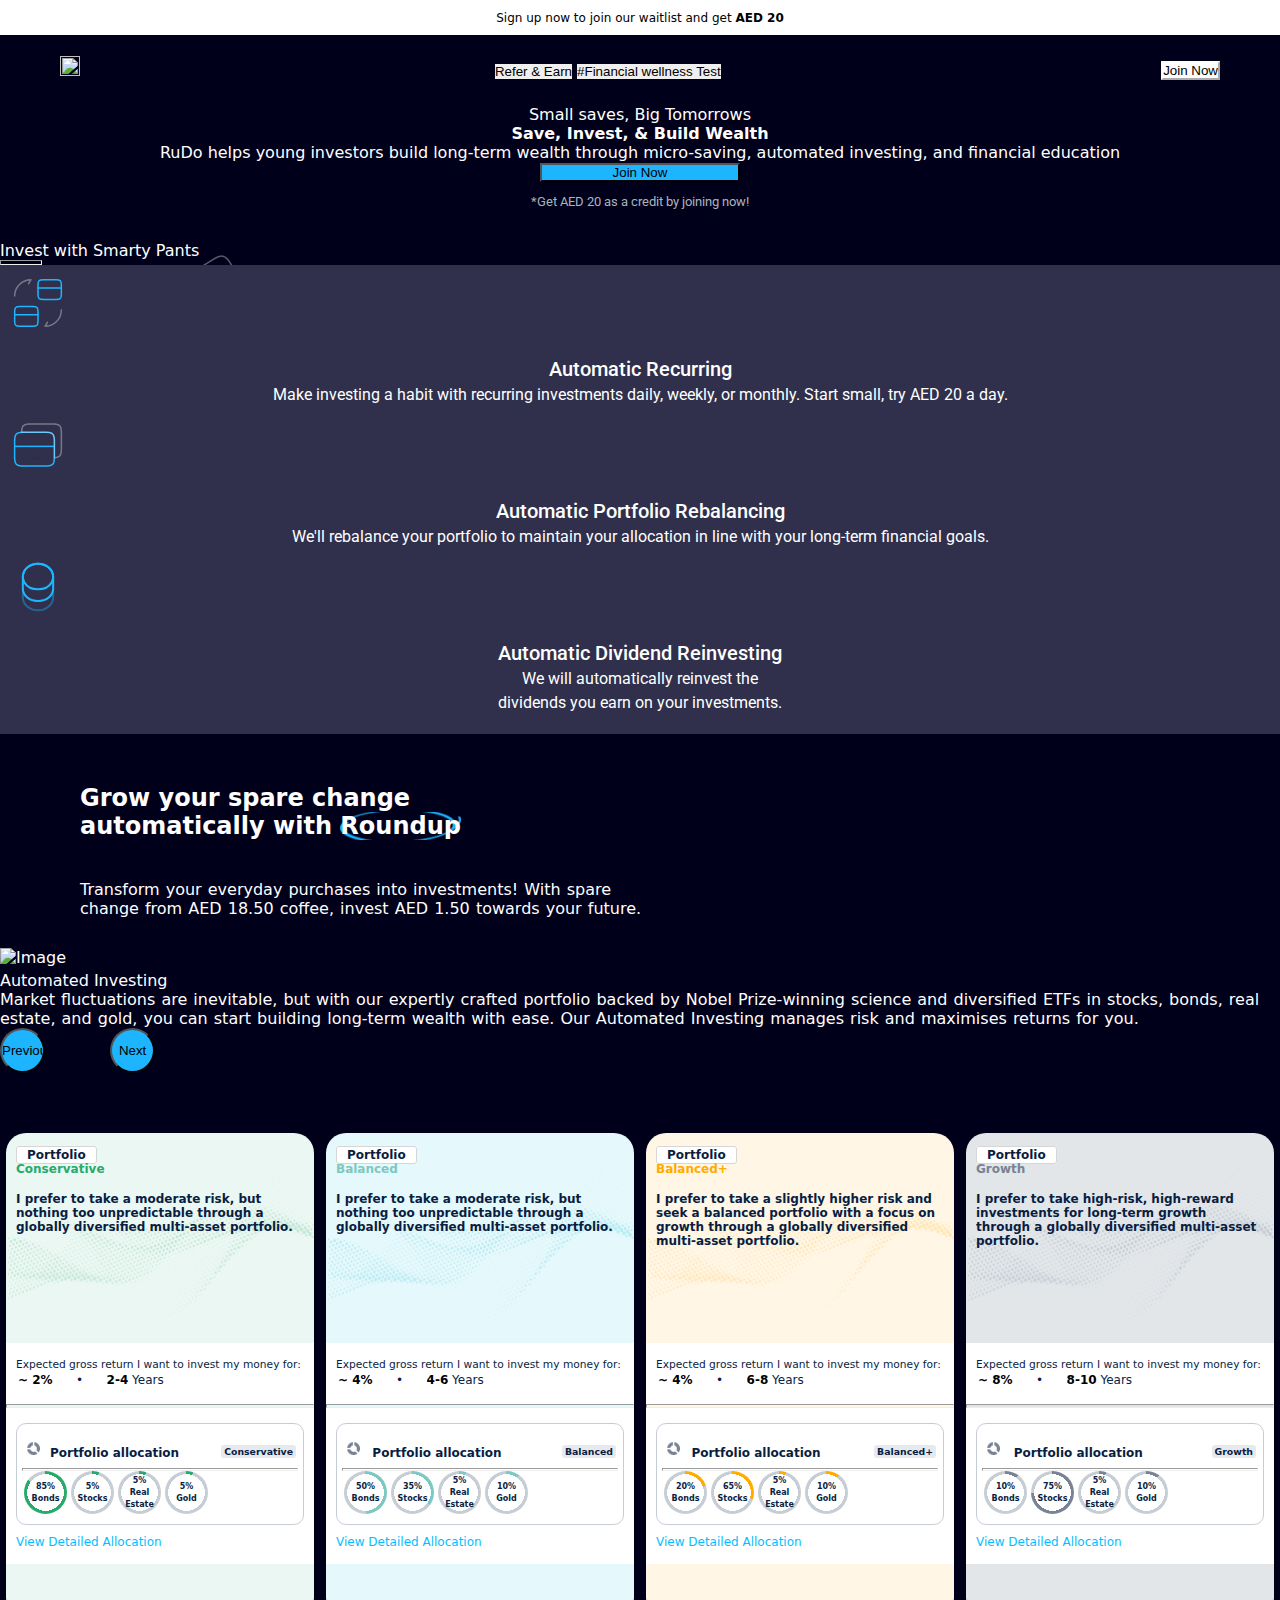
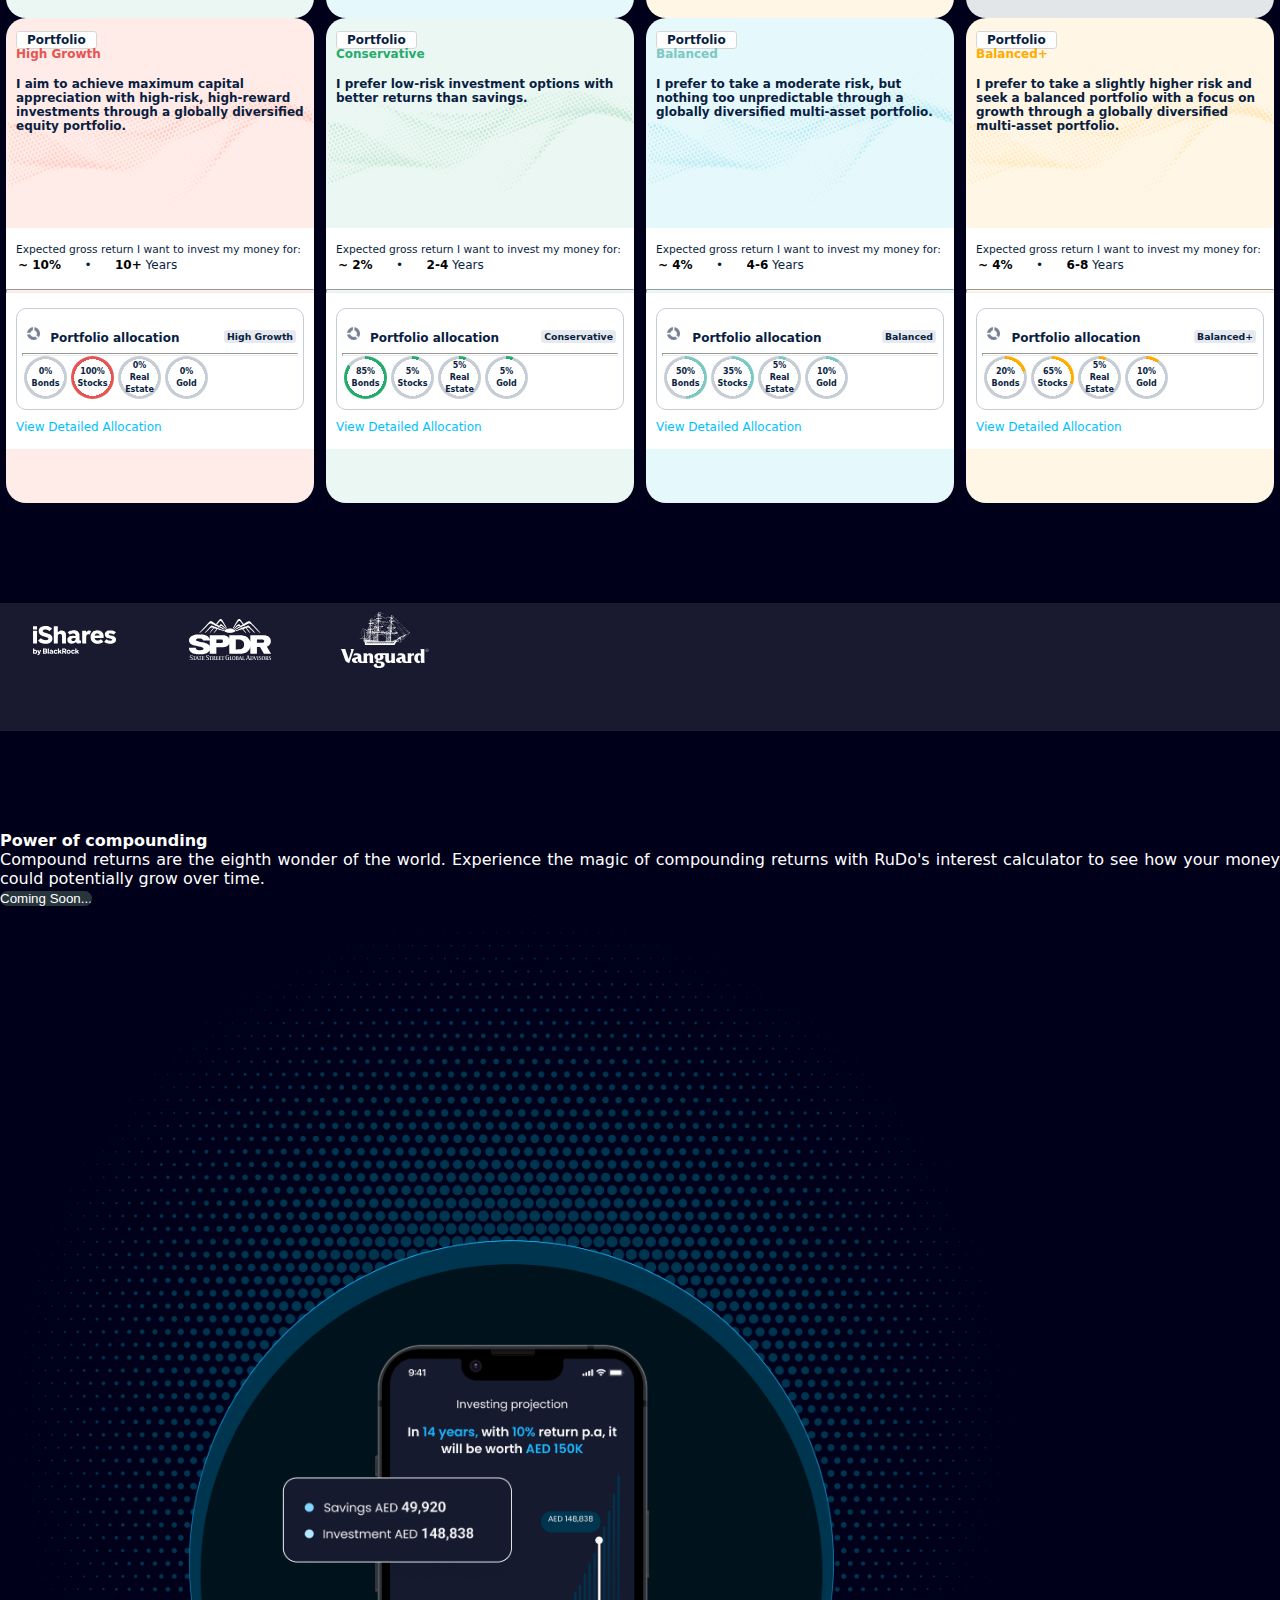
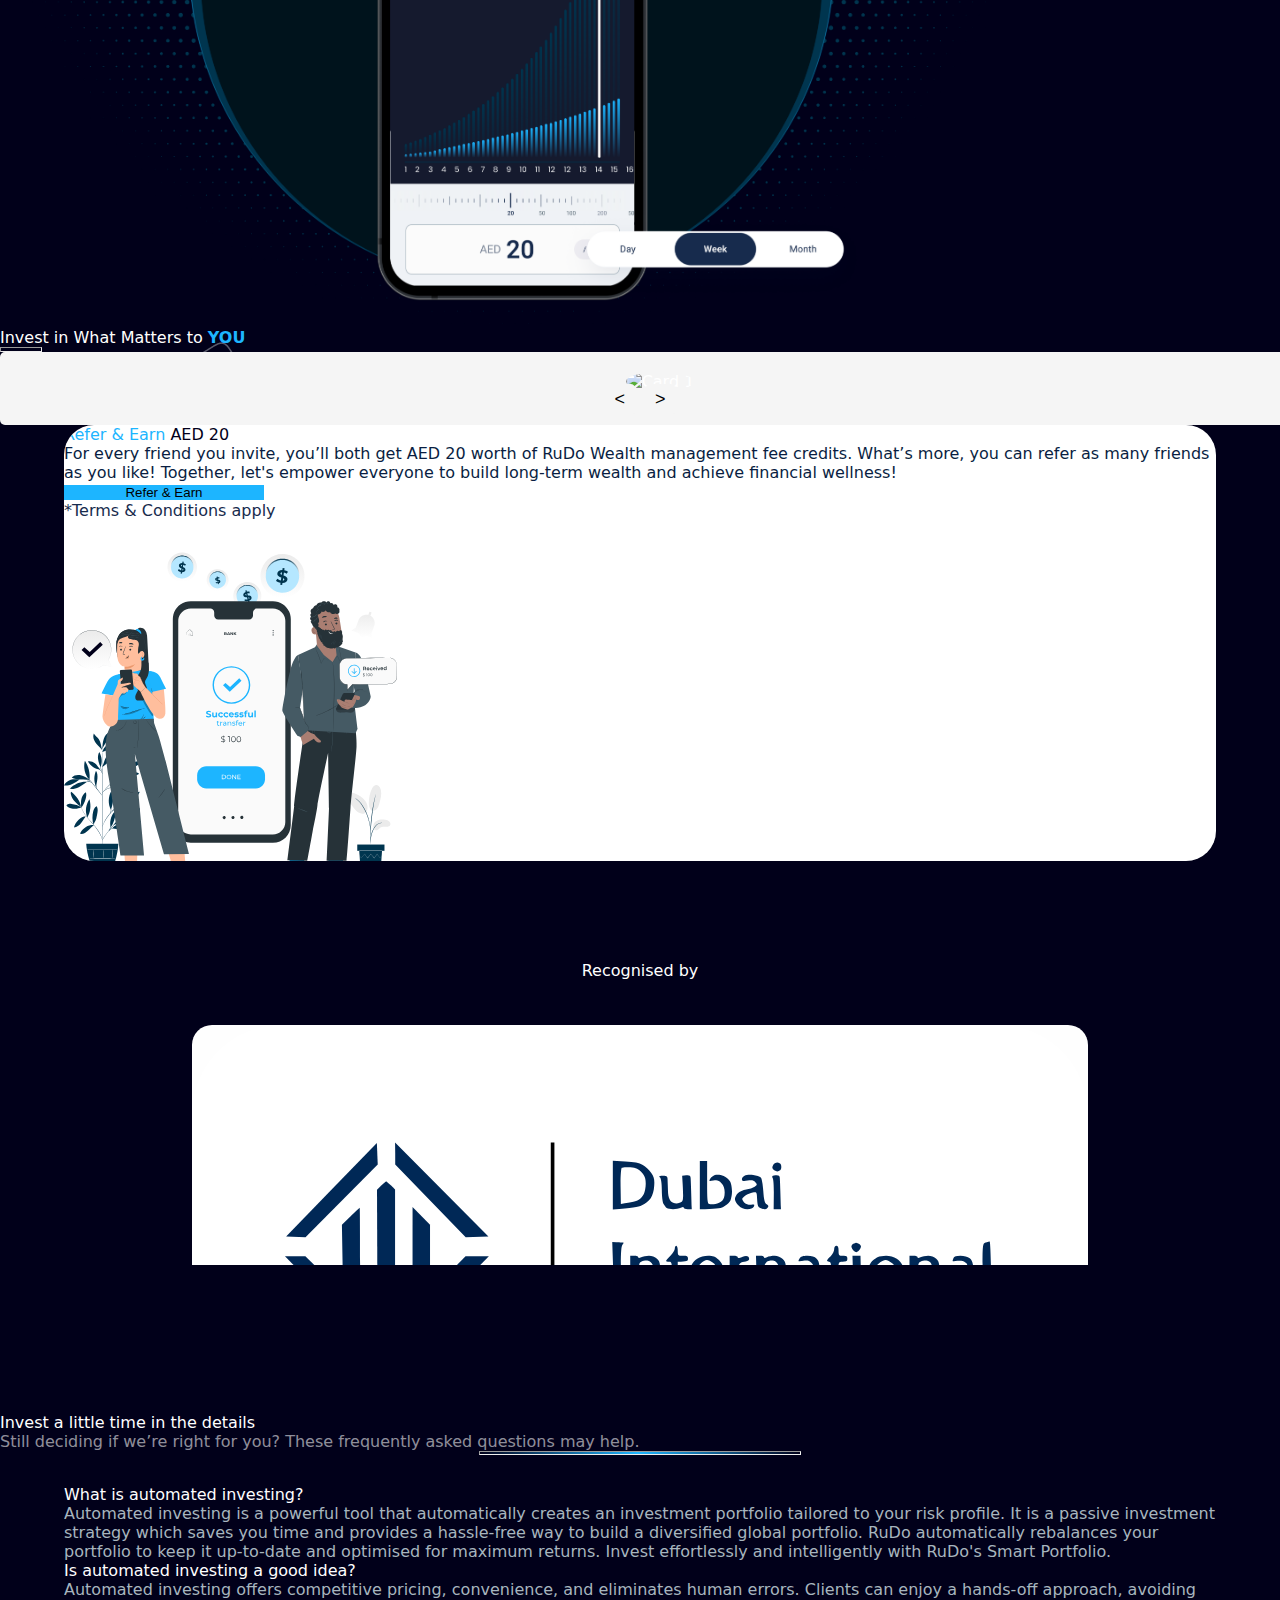
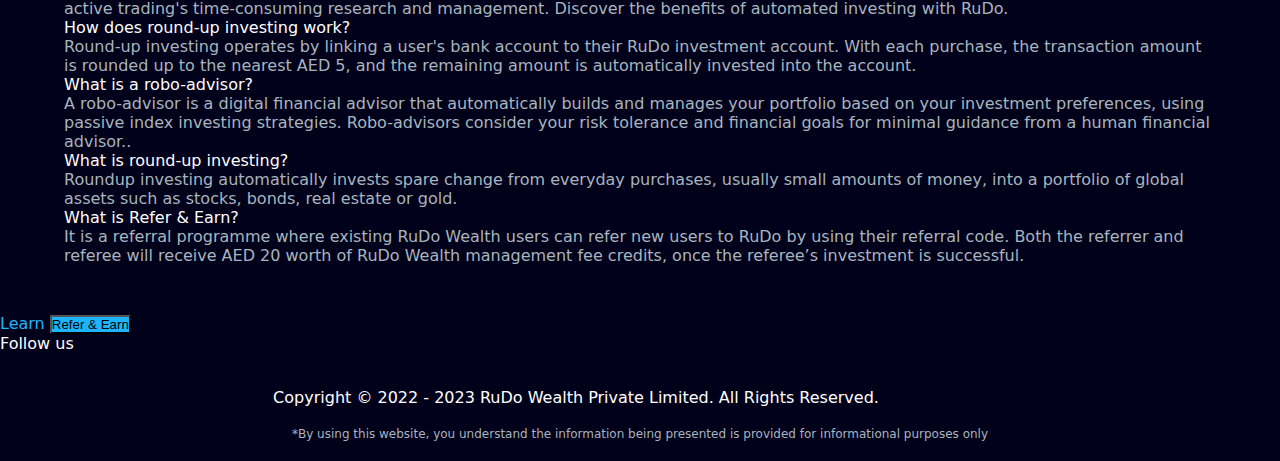
==== index.html @ be448398 "sampletemp" ====
<!DOCTYPE html>
<html lang="en">

<head>
  <meta charset="UTF-8">
  <meta http-equiv="X-UA-Compatible" content="IE=edge">
  <meta name="viewport" content="width=device-width, initial-scale=1.0">
  <link href="https://cdn.jsdelivr.net/npm/bootstrap@5.0.2/dist/css/bootstrap.min.css" rel="stylesheet"
    integrity="sha384-EVSTQN3/azprG1Anm3QDgpJLIm9Nao0Yz1ztcQTwFspd3yD65VohhpuuCOmLASjC" crossorigin="anonymous">
  <!-- flat-icon -->
  <link rel='stylesheet' href='https://cdn-uicons.flaticon.com/uicons-regular-rounded/css/uicons-regular-rounded.css'>
  <link rel='stylesheet' href='https://cdn-uicons.flaticon.com/uicons-brands/css/uicons-brands.css'>
  <link rel="stylesheet" href="styles.css">
  <link href="css-circular-prog-bar.css" media="all" rel="stylesheet" />

  <link rel="preconnect" href="https://fonts.googleapis.com">
  <link rel="preconnect" href="https://fonts.gstatic.com" crossorigin>
  <link href="https://fonts.googleapis.com/css2?family=Roboto:wght@400;500;700;900&display=swap" rel="stylesheet">

  <link rel="stylesheet" href="https://cdnjs.cloudflare.com/ajax/libs/OwlCarousel2/2.3.4/assets/owl.carousel.min.css">
  <link rel="stylesheet" href="https://cdnjs.cloudflare.com/ajax/libs/OwlCarousel2/2.3.4/assets/owl.theme.default.css">
  <script src="https://cdnjs.cloudflare.com/ajax/libs/OwlCarousel2/2.2.1/owl.carousel.js"></script>


<!-- UI ICONS -->
  <link rel='stylesheet' href='https://cdn-uicons.flaticon.com/uicons-solid-rounded/css/uicons-solid-rounded.css'>
  <!-- ----- -->


  <link rel="apple-touch-icon" sizes="180x180" href="https://firebasestorage.googleapis.com/v0/b/intricate-aria-345510.appspot.com/o/bumblebeesAssets%2FIMG-20230519-WA0010.jpg?alt=media&token=8d454f99-7f78-401e-9ed7-92aedd57deb4">
<link rel="icon" type="image/png" sizes="32x32" href="https://firebasestorage.googleapis.com/v0/b/intricate-aria-345510.appspot.com/o/bumblebeesAssets%2FIMG-20230519-WA0010.jpg?alt=media&token=8d454f99-7f78-401e-9ed7-92aedd57deb4">
<link rel="icon" type="image/png" sizes="16x16" href="https://firebasestorage.googleapis.com/v0/b/intricate-aria-345510.appspot.com/o/bumblebeesAssets%2FIMG-20230519-WA0010.jpg?alt=media&token=8d454f99-7f78-401e-9ed7-92aedd57deb4">
<link rel="manifest" href="/site.webmanifest">
<link rel="icon" href="https://firebasestorage.googleapis.com/v0/b/intricate-aria-345510.appspot.com/o/bumblebeesAssets%2FIMG-20230519-WA0010.jpg?alt=media&token=8d454f99-7f78-401e-9ed7-92aedd57deb4">

<!-- Title -->

<meta charset="utf-8">
<meta name="viewport" content="width=device-width, initial-scale=1">
<title>RuDo - Save, Invest, Learn & Build Wealth </title>
<meta name="description" content="RuDo helps save & invest your spare change to build long-term wealth through micro-saving, automated investing, and financial education.">
<meta name="author" content="Anbu Raghavan">
<meta name="copyright" content="Anbu Raghavan">
<meta name="robots" content="index, follow">



<!-- OG Tags -->
<meta property="og:type" content="website">
<meta property="og:title" content="RuDo - Save, Invest, Learn & Build Wealth ">
<meta property="og:url" content="https://rudowealth.com/">
<meta property="og:image" content="https://firebasestorage.googleapis.com/v0/b/intricate-aria-345510.appspot.com/o/bumblebeesAssets%2FThumbnail%20for%20Whatsapp.jpg?alt=media&token=86aa703b-4f52-4f89-84e8-e993f560d019">
<meta property="og:description" content="RuDo helps save & invest your spare change to build long-term wealth through micro-saving, automated investing, and financial education.">
<!-- ------- -->


  <style>
    .card-danger {
      background: #ffece8;
    }

    .card-success {
      background: #ebf7f2;
    }

    .card-info {
      background: #e5f8fb;
    }

    .card-warning {
      background: #fff6e5;
    }

    .card-default {
      background: #e2e6e9;
    }

    .label-white {
      background: #fff;
      background: #fff;
      padding: 1px 10px;

      border-radius: 3px;
      border: 1px solid #d6d6d6;
    }

    .card-danger h4 {
      color: #e65552;
    }

    .card-success h4 {
      color: #27ab6d;
    }

    .card-info h4 {
      color: #7cc8c2;
    }

    .card-warning h4 {
      color: #ffab00;
    }

    .card-default h4 {
      color: #788395;
    }

    .investing-portfolio .card {
      display: block;
      display: block;
      color: #091e42;
      font-size: 9pt;
    }

    .small-text {
      font-size: 8pt;
    }

    .card-head-danger {
      background-image: url("investing-bg/bg-danger.png");
    }

    .card-head-success {
      background-image: url("investing-bg/bg-success.png");
    }

    .card-head-info {
      background-image: url("investing-bg/bg-info.png");
    }

    .card-head-warning {
      background-image: url("investing-bg/bg-warning.png");
    }

    .card-head-default {
      background-image: url("investing-bg/bg-default.png");
    }

    .card-head {
      padding: 15px 10px;
      min-height: 180px;

      background-position: center;
      background-repeat: no-repeat;
      background-size: contain;
      font-weight: 600;
    }

    .card-content {
      padding: 15px 10px;
      background: white;
    }

    .text-black {
      color: black;
    }

    .investing-portfolio .card hr {
      margin: 0px !important;
      height: 1.5px;
    }

    .portfolio-box {
      border: 1.5px solid #c6cdd5;
      padding: 10px 5px;
      border-radius: 10px;
      margin-bottom: 10px;
    }

    .investing-portfolio h4 {
      min-height: 30px;
    }

    .investing-portfolio h6 {
      min-height: 20px;
    }

    .portfolio-box h6 {
      font-size: 9pt;
      margin-top: 10px;
    }

    .label-gray {
      font-size: 7pt;
      background: #e6e9ee;
      padding: 1px 3px;
      border-radius: 3px;
      font-weight: bold;
    }

    .growthopen {
      height: 730px !important;
    }

    #highgrowthclose {
      height: 485px;
    }

    #conservativeclose {
      height: 485px;
    }

    #balancedclose {
      height: 485px;
    }

    #balancedPclose {
      height: 485px;
    }

    #growthclose {
      height: 485px;
    }

    #highgrowth2close {
      height: 485px;
    }

    #conservative2close {
      height: 485px;
    }

    #balanced2close {
      height: 485px;
    }

    .high-growth-open {
      display: none;
    }

    .conservative-open {
      display: none;
    }

    .balanced-open {
      display: none;
    }

    .balancedP-open {
      display: none;
    }

    .growth-open {
      display: none;
    }

    .high-growth2-open {
      display: none;
    }

    .conservative2-open {
      display: none;
    }

    .balanced2-open {
      display: none;
    }

    .open-box {
      background: #f0f0f0;
      padding: 10px;
      border-radius: 8px;
      margin-bottom: 10px;
    }

    .progress-bar-danger {
      background: #e65552;
    }

    .progress-bar-success {
      background: #27ab6d;
    }

    .progress-bar-info {
      background: #7cc8c2;
    }

    .progress-bar-warning {
      background: #ffab00;
    }

    .progress-bar-default {
      background: #788395;
    }

    .progress {
      background: #fff;
    }

    .detailed-allo-table td {
      padding-top: 5px;
    }

    .link {
      cursor: pointer;
	  color: deepskyblue;
    }

    @media only screen and (max-width: 600px) {
      .md-slide {
        display: none !important;
      }

      .progress-bar-danger-r {
        width: 54px !important;
        height: 54px !important;
        font-size: 6pt !important;
        line-height: 9pt !important;
      }
    }

    @media only screen and (min-width: 600px) {
      .sm-slide {
        display: none !important;
      }
    }
    @media only screen and (min-width: 1000px){
      .progress-bar-danger-r {
        width: 43px !important;
        height: 43px !important;
        font-size: 6pt !important;
        line-height: 9pt !important;
      }
    }
  </style>
  <style>
    @media only screen and (max-width: 600px) {
      .carousel-control-prev{
        margin-left: 60% !important;
      }
      .carousel-control-next{
        margin-right: 2% !important;
      }
    }
  </style>


<style>


#nav-bar{
    display: flex;
    align-items: center;
    justify-content: space-between;
}
#nav-bar {
    height: 70px;
    background-color: #01001a;
}
.nav-buttons {
    margin-right: 60px;
}
.logo {
    /* width: 140px;
    height: 60px; */
    margin-left: 60px;
    background-size: cover;
    background-position: center;
}
i {
    font-size: 30px;
    margin-right: 20px;
}
.hide-lg ,.sm-button-div {
    display: none;
}

@media only screen and (max-width: 600px) {

    .hide-sm {
        display: none;
    }
    .hide-lg {
        display: flex;
    }
    .logo {
        margin-left: 20px;
        width: 100px;
    }
    .sm-button-div {
        height: 100px;
        background-color: #01001a;
        flex-direction: column;
        align-items: center;

    }

}

</style>


</head>

<body>
  <div class="top-heading w-100">
    <span style="font-size: 12px;">Sign up now to join our waitlist and get <span style="font-weight: 600;">AED
        20</span></span>
  </div>

  <!-- nav-bar -->
<!--   <section id="nav-bar">
    <nav class="navbar navbar-light border-bottom border-color" style="height: 70px;">
      <div class="container">
        <a class="navbar-brand"><img
            src="https://firebasestorage.googleapis.com/v0/b/intricate-aria-345510.appspot.com/o/bumblebeesAssets%2FImages%2FFull_logo.png?alt=media&token=f6225562-da5d-4b13-a464-165c425880fb"
            alt="" style="width: 120px;"></a>
        <div class="d-none d-md-inline">
          <button class="btn btn-info" style="background-color: #1DB5FF;">Refer & Earn</button>
          <button class="btn btn-outline-info text-light" style="border-color: #1DB5FF;">#Financial Fitness
            Test</button>
        </div>
      </div>
    </nav>
  </section>
 -->


  <!-- nav-bar -->
  <!-- <section id="nav-bar">
    <nav class="navbar navbar-light border-bottom border-color" style="height: 70px;">
      <div class="container">
        <a class="navbar-brand"><img src="https://firebasestorage.googleapis.com/v0/b/intricate-aria-345510.appspot.com/o/bumblebeesAssets%2FImages%2FFull_logo.png?alt=media&token=f6225562-da5d-4b13-a464-165c425880fb" alt="" style="width: 120px;"></a>
        <div class="d-none d-md-inline">
          <button class="btn btn-info" style="background-color: #1DB5FF;">Refer & Earn</button>
          <button class="btn btn-outline-info text-light" style="border-color: #1DB5FF;">#Financial Fitness Test</button>
        </div>
      </div>
    </nav>
  </section> -->
  
  

  
<!--  Dependencies  -->
  
<section id="nav-bar">
  <div class="logo">
      <img src="https://firebasestorage.googleapis.com/v0/b/intricate-aria-345510.appspot.com/o/bumblebeesAssets%2FImages%2FFull_logo.png?alt=media&token=f6225562-da5d-4b13-a464-165c425880fb" alt="" style="width: 100%;height: 100%;">
  </div>
  <div class="nav-buttons hide-sm " style="margin-right: 2%;">
    <!-- <button class="btn btn-info" style="background-color: #1DB5FF;">Refer & Earn</button> -->
    <button class="btn btn-outline-info text-light" style="border: none;">Refer &amp; Earn</button>
    <a href="https://fft.rudowealth.com/" traget="_blank">
    <button class="btn btn-outline-info text-light" style="border: none;">#Financial wellness Test</button></a>
  </div>

  <div class="nav-buttons hide-sm ">
    <button class="btn btn-info" style="background-color: #FEFEFE; border-color: #FEFEFE 
    ;">Join Now</button>

  </div>
  <i class="fi fi-rr-menu-burger hide-lg" onclick="smBtn()"></i>

</section>
<div id="sm-dd" class="sm-button-div" style="display: none;">
  <button class="btn btn-info" style="background-color: #1DB5FF; margin: 10px 0px 0px 0px;">Refer & Earn</button>
  <a href="https://fft.rudowealth.com/" traget="_blank">
  <button class="btn btn-hover btn-outline-info text-light" style="border-color: #1DB5FF;margin: 10px 0px 0px 0px;">#Financial Wellness Test</button></a>
</div>
  

<style>
  .btn-hover:hover{
    background-color: #1DB5FF;
  }
</style>
  
  
<!--  -------------  -->

  <!-- hero-section -->
  <!-- <section id="hero" class="mt-lg-5">
    <div class="container">
      <div class="row mt-lg-5">
        <div class="col-sm-12 col-md-6 text-center text-lg-start p-4">
          <p>Small saves, Big gains</p>
          <span class="fs-2 fs-lg-1"><b>Save, Invest, & Build Wealth</b></span>
          <p class="fs-6 my-3 ">RuDo helps young investors build long-term wealth through micro-saving, automated
            investing, and financial education</p>
          <button class="btn btn-info d-flex align-items-center justify-content-evenly mx-auto mx-lg-0"
            style="width: 200px; background-color: #1DB5FF;">Join now <i
              class="fi fi-rr-arrow-right d-flex align-items-center justify-content-evenly"></i></button>

          <p style="
              font-family: 'Roboto';
font-style: normal;
font-weight: 400;
font-size: 13px;
line-height: 40px;
/* identical to box height, or 146% */


/* Text/T-100 */

color: #A7B5BE;">*Get AED 20 as a credit by joining now!</p>
        </div>
        <div class="col-sm-12 col-md-6">
          <img src="./images/Smarty-Pant.gif" alt="" style="width: 100%;">

        </div>
      </div>
    </div>
  </section> -->

  <style>
    .text-align-center{
      align-items: center;
      text-align: center;
    }
    .icon-place{
     
left: 60.12%;
right: 14.58%;
top: 24.71%;
bottom: 24.71%;

    }
  </style>


  <!-- hero-section -->
  <section id="hero" class="mt-lg-0">
    <div class="container">
      <div class="row mt-lg-5">
        <div class="col-lg-12  text-align-center  p-4">
          <p>Small saves, Big Tomorrows</p>
          <span class="fs-2 fs-lg-1"><b>Save, Invest, & Build Wealth</b></span>
          <p class="fs-6 my-3 ">RuDo helps young investors build long-term wealth through micro-saving, automated
            investing, and financial education</p>

            <div class="text-align-center">
             <button class="btn btn-info justify-content-evenly   mx-0 mx-lg-0"  style="width: 200px; background-color: #1DB5FF;"> Join Now</button>
            </div>
         

          <p style="
              font-family: 'Roboto';
font-style: normal;
font-weight: 400;
font-size: 13px;
line-height: 40px;
/* identical to box height, or 146% */


/* Text/T-100 */

color: #A7B5BE;">*Get AED 20 as a credit by joining now!</p>
        </div>

        <div class="col-lg-12  text-align-center  p-4">
          <img src="https://firebasestorage.googleapis.com/v0/b/portfolio-4bf1c.appspot.com/o/Smarty-Pant%201.gif?alt=media&token=1ed808df-d5ed-4846-8110-5185354ae440&_gl=1*l1087h*_ga*MTE0Nzk0NTk3OS4xNjc2MDQxMTYw*_ga_CW55HF8NVT*MTY4NTgwNzk1Ny4xMS4xLjE2ODU4MDgwMjQuMC4wLjA." alt="" style="width: 100%;">

        </div>
   
      </div>
    </div>
  </section>

  <style>
    .containerbox {
      font-family: 'Roboto';
      font-style: normal;
      font-weight: 400;
      font-size: 16px;
      line-height: 24px;
      /* or 150% */

      text-align: center;
    }

    .containerbox-title {
      font-family: 'Roboto';
      font-style: normal;
      font-weight: 500;
      font-size: 20px;
      line-height: 28px;
      /* identical to box height, or 140% */

      text-align: center;

      /* Text/T-50 */

      color: #FEFEFE;
    }


    .containerbox-img {
      width: auto !important;
      height: auto !important;

      margin: 10px 10px 20px 10px;

    }

    .backimg {
      background-image: url(./images/abcd.png);
    }
  </style>


  <!-- invest-ways -->
  <section class="my-5 p-5 backimg">
    <div class="m-auto d-flex align-items-center justify-content-center">
      <!--       <span class=" fs-1 text-light text-center">Smart way to invest</span> -->
      <span class=" fs-1 text-light text-center">Invest with Smarty Pants</span>
    </div>
    <hr class="text-info m-auto my-3" style="width: 40px;height: 3px;">
    <div class="container px-lg-5">
      <div class="row">
        <div class="col-lg-4 col-sm-12">
          <div class="card" style="background-color: rgb(48, 48, 76);">
            <div class="card-body d-flex flex-column align-items-center justify-content-evenly">
              <img src="./images/cards/convert-card.svg" alt="" class="containerbox-img">
              <p class="fs-6 text-center containerbox-title">Automatic Recurring</p>
              <p class="fs-6 d-flex justify-content-center align-items-center containerbox">Make investing a habit with
                recurring investments daily, weekly,
                or monthly. Start small, try AED 20 a day.</p>
            </div>
          </div>
        </div>
        <div class="col-lg-4 col-sm-12 my-5 my-lg-0">
          <div class="card" style="background-color: rgb(48, 48, 76);">
            <div class="card-body d-flex flex-column align-items-center justify-content-evenly">
              <img src="./images/cards/cards.png" alt="" class="containerbox-img">
              <p class="fs-6 text-center containerbox-title">Automatic Portfolio Rebalancing</p>
              <p class="fs-6 d-flex justify-content-center align-items-center containerbox">We'll rebalance your
                portfolio to maintain your allocation in line
                with your long-term financial goals.</p>
            </div>
          </div>
        </div>
        <div class="col-lg-4 col-sm-12">
          <div class="card" style="background-color: rgb(48, 48, 76);">
            <div class="card-body d-flex flex-column align-items-center justify-content-evenly">
              <img src="./images/cards/coin.svg" alt="" class="containerbox-img">
              <p class="fs-6 text-center containerbox-title">Automatic Dividend Reinvesting</p>
              <p class="fs-6 d-flex justify-content-center align-items-center containerbox">We will automatically
                reinvest the <br> dividends you
                earn on your investments. </p>
              <br>
            </div>
          </div>
        </div>
      </div>
    </div>

    <!-- Hello world -->

  </section>



  <!-- roundup -->
  <!-- <section class="">

    <div class="container">
      <div class="row my-5">
        <div class=" col-lg-6 mx-auto">

     <h1>Grow your spare change automatically with <span
      style="background-image: url('./images/roundup-vect.png');background-size: cover;background-repeat: no-repeat;background-position: center;">Roundups</span> </h1>

          </div>
        </div>
        <div class=" col-lg-6 mt-5 mt-lg-0">

          <div class="d-flex align-items-center">
            
              <img src="https://firebasestorage.googleapis.com/v0/b/intricate-aria-345510.appspot.com/o/bumblebeesAssets%2FAutomatic_Investing_Illustration%20(1).png?alt=media&token=b3ce8fb6-093d-427c-af16-1043ba375a5a" alt="" srcset="">

          </div>
        </div>
      </div>
    </div>
  </section> -->

<style>
  .container-se {
  display: flex;
  flex-wrap: wrap;
}

.image-se {
  flex-basis: 50%;
}

.image-se img {
  width: 600px;
    height: auto;
}

.content {
  flex-basis: 50%;
  padding: 20px;
}

@media (max-width: 768px) {
  .container-se {
    flex-direction: column;
  }
  
  .image-se,
  .content {
    flex-basis: 100%;
  }

  .image-se img{
    width: auto;
    height: 369px;
    padding-left:30px;
  }
}

</style>


  <div class="container-se">
    <div class="content">
      <h2 style="
    padding: 30px 10px 10px 60px;
">Grow your spare change 
        <br>
        automatically with <span style="background-image: url('./images/roundup-vect.png');background-size: cover;background-repeat: no-repeat;background-position: center;">Roundup</span> </h2>
        <p style="
            font-size: 16px;
    color: #FEFEFE;
    word-spacing: 1px;
        padding: 30px 10px 10px 60px;
    ">Transform your everyday purchases into investments! With spare change from AED 18.50 coffee, invest AED 1.50 towards your future.</p>
    </div>
    <div class="image-se d-flex">
      <img src="https://firebasestorage.googleapis.com/v0/b/intricate-aria-345510.appspot.com/o/bumblebeesAssets%2FAutomatic_Investing_Illustration%20(1).png?alt=media&token=b3ce8fb6-093d-427c-af16-1043ba375a5a" alt="Image">
    </div>
   
  </div>


  <style>
    .btn-slider{
      height: 45px;
    width: 45px;
    margin-right: 60px;
    background: #1DB5FF;
    border-radius: 32px;
    }
  </style>

  
<!-- automated-investing -->
  <section class="d-flex flex-column align-items-center justify-content-evenly my-5">
    <p class="fs-1">Automated Investing</p>
    <p class="d-flex flex-column align-items-center justify-content-center text-center col-11 col-lg-8" style="font-size: 16px;color: 
    #FEFEFE;word-spacing: 1px;">Market fluctuations are inevitable, but with our expertly crafted portfolio
      backed by Nobel Prize-winning science and diversified ETFs in stocks, bonds, real estate, and gold,
      you can start building long-term wealth with ease. Our Automated Investing manages risk and
      maximises returns for you. </p>

  </section>

  <section class="d-flex align-items-center justify-content-center md-slide">

    <div id="carouselExampleControls1" class="carousel slide w-75" data-bs-ride="carousel">


      <div><button class="carousel-control-prev btn-slider" type="button" data-bs-target="#carouselExampleControls1"
          data-bs-slide="prev"
  ">
          <span class="carousel-control-prev-icon" aria-hidden="true"></span>
          <span class="visually-hidden">Previous</span>
        </button>
        <button class="carousel-control-next btn-slider" type="button" data-bs-target="#carouselExampleControls1"
          data-bs-slide="next">
          <span class="carousel-control-next-icon" aria-hidden="true"></span>
          <span class="visually-hidden">Next</span>
        </button>
      </div>


      <div class="carousel-inner investing-portfolio" style="margin-top: 60px;">


        <div class="carousel-item active">
          <div class="cards-wrapper">
		    

            <!-- Success Start -->
            <div class="card my-cards card-success" id="conservativeclose">
              <div class="card-head card-head-success">
                <span class="label label-white">Portfolio</span>

                <h4 class="mt-2">Conservative</h4>
                <p>
                  I prefer to take a moderate risk, but nothing too unpredictable through a globally diversified
                  multi-asset portfolio.
                </p>
              </div>
              <div class="card-content">
                <p class="small-text">Expected gross return I want to invest my money for:</p>
                <table>
                  <tr>
                    <td><b class="text-black">~ 2%</b></td>
                    <td width="50" align="center">&#x2022;</td>
                    <td><b class="text-black">2-4</b> Years</td>
                  </tr>
                </table>
              </div>
              <hr>
              <div class="card-content">
                <div class="portfolio-box">
                  <table width="100%">
                    <tr>
                      <td><img src="investing-bg/bullet.png" width="20px"></td>
                      <td>
                        <h6>Portfolio allocation</h6>
                      </td>
                      <td align="right"><span class="label-gray">Conservative</span></td>
                    </tr>
                  </table>
                  <hr>
                  <div class="mt-3">
                    <div class="col-md-3-progress">
                      <div class="progress-bar-danger-r" style="background: 
      radial-gradient(closest-side, white 85%, transparent 80% 100%),
      conic-gradient(#27ab6d 85%, #c6cdd5 0); " align="center">
                        <progress value="" min="0" max="100" style="visibility:hidden;height:0;width:0;"></progress>
                        85% <br> Bonds
                      </div>
                    </div>
                    <div class="col-md-3-progress">
                      <div class="progress-bar-danger-r" style="background: 
      radial-gradient(closest-side, white 85%, transparent 80% 100%),
      conic-gradient(#27ab6d 5%, #c6cdd5 0); " align="center">
                        <progress value="50" min="0" max="100" style="visibility:hidden;height:0;width:0;"></progress>
                        5% <br> Stocks
                      </div>
                    </div>
                    <div class="col-md-3-progress">
                      <div class="progress-bar-danger-r" style="background: 
      radial-gradient(closest-side, white 85%, transparent 80% 100%),
      conic-gradient(#27ab6d 5%, #c6cdd5 0); " align="center">
                        <progress value="0" min="0" max="100" style="visibility:hidden;height:0;width:0;"></progress>
                        5% <br> Real Estate
                      </div>
                    </div>
                    <div class="col-md-3-progress">
                      <div class="progress-bar-danger-r" style="background: 
      radial-gradient(closest-side, white 85%, transparent 80% 100%),
      conic-gradient(#27ab6d 5%, #c6cdd5 0); " align="center">
                        <progress value="0" min="0" max="100" style="visibility:hidden;height:0;width:0;"></progress>
                        5% <br> Gold
                      </div>
                    </div>
                  </div>
                </div>

                <div class="conservative-open open-box mt2">
                  <table>
                    <tr>
                      <td><img src="investing-bg/bullet.png" width="20px"></td>
                      <td>Detailed Allocation</td>
                    </tr>
                  </table>
                  <hr>
                  <table class="detailed-allo-table">
                    <tr>
                      <td width="100">US Bonds</td>
                      <td width="150">
                        <div class="progress">
                          <div class="progress-bar progress-bar-success" role="progressbar" aria-valuenow="70"
                            aria-valuemin="0" aria-valuemax="100" style="width:60%"></div>
                        </div>
                      </td>
                      <td>60%</td>
                    </tr>
                    <tr>
                      <td width="100">International Market Bonds</td>
                      <td width="150">
                        <div class="progress">
                          <div class="progress-bar progress-bar-success" role="progressbar" aria-valuenow="70"
                            aria-valuemin="0" aria-valuemax="100" style="width:25%"></div>
                        </div>
                      </td>
                      <td>25%</td>
                    </tr>
                    <tr>
                      <td width="100">US Stocks</td>
                      <td width="150">
                        <div class="progress">
                          <div class="progress-bar progress-bar-success" role="progressbar" aria-valuenow="70"
                            aria-valuemin="0" aria-valuemax="100" style="width:5%"></div>
                        </div>
                      </td>
                      <td>5%</td>
                    </tr>
                    <tr>
                      <td width="100">Developed Markets Stocks</td>
                      <td width="150">
                        <div class="progress">
                          <div class="progress-bar progress-bar-success" role="progressbar" aria-valuenow="70"
                            aria-valuemin="0" aria-valuemax="100" style="width:0%"></div>
                        </div>
                      </td>
                      <td>0%</td>
                    </tr>
                    <tr>
                      <td width="100">Emerging Markets Stocks</td>
                      <td width="150">
                        <div class="progress">
                          <div class="progress-bar progress-bar-success" role="progressbar" aria-valuenow="70"
                            aria-valuemin="0" aria-valuemax="100" style="width:0%"></div>
                        </div>
                      </td>
                      <td>0%</td>
                    </tr>
                    <tr>
                      <td width="100">Real Estate</td>
                      <td width="150">
                        <div class="progress">
                          <div class="progress-bar progress-bar-success" role="progressbar" aria-valuenow="70"
                            aria-valuemin="0" aria-valuemax="100" style="width:5%"></div>
                        </div>
                      </td>
                      <td>5%</td>
                    </tr>
                    <tr>
                      <td width="100">Gold</td>
                      <td width="150">
                        <div class="progress">
                          <div class="progress-bar progress-bar-success" role="progressbar" aria-valuenow="70"
                            aria-valuemin="0" aria-valuemax="100" style="width:5%"></div>
                        </div>
                      </td>
                      <td>5%</td>
                    </tr>
                  </table>
                </div>
                <a id="conservative" class="link conservative">View Detailed Allocation</a>
              </div>
            </div>

            <!-- Success END -->

            <!-- Info Start -->
            <div class="card my-cards card-info" id="balancedclose">
              <div class="card-head card-head-info">
                <span class="label label-white">Portfolio</span>

                <h4 class="mt-2">Balanced</h4>
                <p>
                  I prefer to take a moderate risk, but nothing too unpredictable through a globally diversified
                  multi-asset portfolio.
                </p>
              </div>
              <div class="card-content">
                <p class="small-text">Expected gross return I want to invest my money for:</p>
                <table>
                  <tr>
                    <td><b class="text-black">~ 4%</b></td>
                    <td width="50" align="center">&#x2022;</td>
                    <td><b class="text-black">4-6</b> Years</td>
                  </tr>
                </table>
              </div>
              <hr>
              <div class="card-content">
                <div class="portfolio-box">
                  <table width="100%">
                    <tr>
                      <td><img src="investing-bg/bullet.png" width="20px"></td>
                      <td>
                        <h6>Portfolio allocation</h6>
                      </td>
                      <td align="right"><span class="label-gray">Balanced</span></td>
                    </tr>
                  </table>
                  <hr>
                  <div class="mt-3">
                    <div class="col-md-3-progress">
                      <div class="progress-bar-danger-r" style="background: 
      radial-gradient(closest-side, white 85%, transparent 80% 100%),
      conic-gradient(#7cc8c2 50%, #c6cdd5 0); " align="center">
                        <progress value="" min="0" max="100" style="visibility:hidden;height:0;width:0;"></progress>
                        50% <br> Bonds
                      </div>
                    </div>
                    <div class="col-md-3-progress">
                      <div class="progress-bar-danger-r" style="background: 
      radial-gradient(closest-side, white 85%, transparent 80% 100%),
      conic-gradient(#7cc8c2 35%, #c6cdd5 0); " align="center">
                        <progress value="50" min="0" max="100" style="visibility:hidden;height:0;width:0;"></progress>
                        35% <br> Stocks
                      </div>
                    </div>
                    <div class="col-md-3-progress">
                      <div class="progress-bar-danger-r" style="background: 
      radial-gradient(closest-side, white 85%, transparent 80% 100%),
      conic-gradient(#7cc8c2 5%, #c6cdd5 0); " align="center">
                        <progress value="0" min="0" max="100" style="visibility:hidden;height:0;width:0;"></progress>
                        5% <br> Real Estate
                      </div>
                    </div>
                    <div class="col-md-3-progress">
                      <div class="progress-bar-danger-r" style="background: 
      radial-gradient(closest-side, white 85%, transparent 80% 100%),
      conic-gradient(#7cc8c2 10%, #c6cdd5 0); " align="center">
                        <progress value="0" min="0" max="100" style="visibility:hidden;height:0;width:0;"></progress>
                        10% <br> Gold
                      </div>
                    </div>
                  </div>
                </div>

                <div class="balanced-open open-box mt-2">
                  <table>
                    <tr>
                      <td><img src="investing-bg/bullet.png" width="20px"></td>
                      <td>Detailed Allocation</td>
                    </tr>
                  </table>
                  <hr>
                  <table class="detailed-allo-table">
                    <tr>
                      <td width="100">US Bonds</td>
                      <td width="150">
                        <div class="progress">
                          <div class="progress-bar progress-bar-info" role="progressbar" aria-valuenow="70"
                            aria-valuemin="0" aria-valuemax="100" style="width:35%"></div>
                        </div>
                      </td>
                      <td>35%</td>
                    </tr>
                    <tr>
                      <td width="100">International Market Bonds</td>
                      <td width="150">
                        <div class="progress">
                          <div class="progress-bar progress-bar-info" role="progressbar" aria-valuenow="70"
                            aria-valuemin="0" aria-valuemax="100" style="width:15%"></div>
                        </div>
                      </td>
                      <td>15%</td>
                    </tr>
                    <tr>
                      <td width="100">US Stocks</td>
                      <td width="150">
                        <div class="progress">
                          <div class="progress-bar progress-bar-info" role="progressbar" aria-valuenow="70"
                            aria-valuemin="0" aria-valuemax="100" style="width:20%"></div>
                        </div>
                      </td>
                      <td>20%</td>
                    </tr>
                    <tr>
                      <td width="100">Developed Markets Stocks</td>
                      <td width="150">
                        <div class="progress">
                          <div class="progress-bar progress-bar-info" role="progressbar" aria-valuenow="70"
                            aria-valuemin="0" aria-valuemax="100" style="width:5%"></div>
                        </div>
                      </td>
                      <td>5%</td>
                    </tr>
                    <tr>
                      <td width="100">Emerging Markets Stocks</td>
                      <td width="150">
                        <div class="progress">
                          <div class="progress-bar progress-bar-info" role="progressbar" aria-valuenow="70"
                            aria-valuemin="0" aria-valuemax="100" style="width:10%"></div>
                        </div>
                      </td>
                      <td>10%</td>
                    </tr>
                    <tr>
                      <td width="100">Real Estate</td>
                      <td width="150">
                        <div class="progress">
                          <div class="progress-bar progress-bar-info" role="progressbar" aria-valuenow="70"
                            aria-valuemin="0" aria-valuemax="100" style="width:5%"></div>
                        </div>
                      </td>
                      <td>5%</td>
                    </tr>
                    <tr>
                      <td width="100">Gold</td>
                      <td width="150">
                        <div class="progress">
                          <div class="progress-bar progress-bar-info" role="progressbar" aria-valuenow="70"
                            aria-valuemin="0" aria-valuemax="100" style="width:15%"></div>
                        </div>
                      </td>
                      <td>15%</td>
                    </tr>
                  </table>
                </div>
                <a id="balanced" class="link balanced">View Detailed Allocation</a>
              </div>
            </div>

            <!-- Info END -->
            <!-- Warning Start -->
            <div class="card my-cards card-warning" id="balancedPclose">
              <div class="card-head card-head-warning">
                <span class="label label-white">Portfolio</span>

                <h4 class="mt-2">Balanced+</h4>
                <p>
                  I prefer to take a slightly higher risk and seek a balanced portfolio with a focus on growth through a
                  globally diversified multi-asset portfolio.
                </p>
              </div>
              <div class="card-content">
                <p class="small-text">Expected gross return I want to invest my money for:</p>
                <table>
                  <tr>
                    <td><b class="text-black">~ 4%</b></td>
                    <td width="50" align="center">&#x2022;</td>
                    <td><b class="text-black">6-8</b> Years</td>
                  </tr>
                </table>
              </div>
              <hr>
              <div class="card-content">
                <div class="portfolio-box">
                  <table width="100%">
                    <tr>
                      <td><img src="investing-bg/bullet.png" width="20px"></td>
                      <td>
                        <h6>Portfolio allocation</h6>
                      </td>
                      <td align="right"><span class="label-gray">Balanced+</span></td>
                    </tr>
                  </table>
                  <hr>
                  <div class="mt-3">
                    <div class="col-md-3-progress">
                      <div class="progress-bar-danger-r" style="background: 
      radial-gradient(closest-side, white 85%, transparent 80% 100%),
      conic-gradient(#ffab00 20%, #c6cdd5 0); " align="center">
                        <progress value="" min="0" max="100" style="visibility:hidden;height:0;width:0;"></progress>
                        20% <br> Bonds
                      </div>
                    </div>
                    <div class="col-md-3-progress">
                      <div class="progress-bar-danger-r" style="background: 
      radial-gradient(closest-side, white 85%, transparent 80% 100%),
      conic-gradient(#ffab00 30%, #c6cdd5 0); " align="center">
                        <progress value="65" min="0" max="100" style="visibility:hidden;height:0;width:0;"></progress>
                        65% <br> Stocks
                      </div>
                    </div>
                    <div class="col-md-3-progress">
                      <div class="progress-bar-danger-r" style="background: 
      radial-gradient(closest-side, white 85%, transparent 80% 100%),
      conic-gradient(#ffab00 5%, #c6cdd5 0); " align="center">
                        <progress value="0" min="0" max="100" style="visibility:hidden;height:0;width:0;"></progress>
                        5% <br> Real Estate
                      </div>
                    </div>
                    <div class="col-md-3-progress">
                      <div class="progress-bar-danger-r" style="background: 
      radial-gradient(closest-side, white 85%, transparent 80% 100%),
      conic-gradient(#ffab00 10%, #c6cdd5 0); " align="center">
                        <progress value="0" min="0" max="100" style="visibility:hidden;height:0;width:0;"></progress>
                        10% <br> Gold
                      </div>
                    </div>
                  </div>
                </div>

                <div class="balancedP-open open-box mt-2">
                  <table>
                    <tr>
                      <td><img src="investing-bg/bullet.png" width="20px"></td>
                      <td>Detailed Allocation</td>
                    </tr>
                  </table>
                  <hr>
                  <table class="detailed-allo-table">
                    <tr>
                      <td width="100">US Bonds</td>
                      <td width="150">
                        <div class="progress">
                          <div class="progress-bar progress-bar-warning" role="progressbar" aria-valuenow="70"
                            aria-valuemin="0" aria-valuemax="100" style="width:15%"></div>
                        </div>
                      </td>
                      <td>15%</td>
                    </tr>
                    <tr>
                      <td width="100">International Market Bonds</td>
                      <td width="150">
                        <div class="progress">
                          <div class="progress-bar progress-bar-warning" role="progressbar" aria-valuenow="70"
                            aria-valuemin="0" aria-valuemax="100" style="width:5%"></div>
                        </div>
                      </td>
                      <td>5%</td>
                    </tr>
                    <tr>
                      <td width="100">US Stocks</td>
                      <td width="150">
                        <div class="progress">
                          <div class="progress-bar progress-bar-warning" role="progressbar" aria-valuenow="70"
                            aria-valuemin="0" aria-valuemax="100" style="width:40%"></div>
                        </div>
                      </td>
                      <td>40%</td>
                    </tr>
                    <tr>
                      <td width="100">Developed Markets Stocks</td>
                      <td width="150">
                        <div class="progress">
                          <div class="progress-bar progress-bar-warning" role="progressbar" aria-valuenow="70"
                            aria-valuemin="0" aria-valuemax="100" style="width:10%"></div>
                        </div>
                      </td>
                      <td>10%</td>
                    </tr>
                    <tr>
                      <td width="100">Emerging Markets Stocks</td>
                      <td width="150">
                        <div class="progress">
                          <div class="progress-bar progress-bar-warning" role="progressbar" aria-valuenow="70"
                            aria-valuemin="0" aria-valuemax="100" style="width:15%"></div>
                        </div>
                      </td>
                      <td>15%</td>
                    </tr>
                    <tr>
                      <td width="100">Real Estate</td>
                      <td width="150">
                        <div class="progress">
                          <div class="progress-bar progress-bar-warning" role="progressbar" aria-valuenow="70"
                            aria-valuemin="0" aria-valuemax="100" style="width:5%"></div>
                        </div>
                      </td>
                      <td>5%</td>
                    </tr>
                    <tr>
                      <td width="100">Gold</td>
                      <td width="150">
                        <div class="progress">
                          <div class="progress-bar progress-bar-warning" role="progressbar" aria-valuenow="70"
                            aria-valuemin="0" aria-valuemax="100" style="width:10%"></div>
                        </div>
                      </td>
                      <td>10%</td>
                    </tr>
                  </table>
                </div>
                <a id="balancedP" class="link balancedP">View Detailed Allocation</a>
              </div>
            </div>

            <!-- Warning END -->
			
			<!-- Default Start -->
            <div class="card my-cards card-default" id="growthclose">
              <div class="card-head card-head-default">
                <span class="label label-white">Portfolio</span>

                <h4 class="mt-2">Growth</h4>
                <p>
                  I prefer to take high-risk, high-reward investments for long-term growth through a globally
                  diversified multi-asset portfolio.
                </p>
              </div>
              <div class="card-content">
                <p class="small-text">Expected gross return I want to invest my money for:</p>
                <table>
                  <tr>
                    <td><b class="text-black">~ 8%</b></td>
                    <td width="50" align="center">&#x2022;</td>
                    <td><b class="text-black">8-10</b> Years</td>
                  </tr>
                </table>
              </div>
              <hr>
              <div class="card-content">
                <div class="portfolio-box">
                  <table width="100%">
                    <tr>
                      <td><img src="investing-bg/bullet.png" width="20px"></td>
                      <td>
                        <h6>Portfolio allocation</h6>
                      </td>
                      <td align="right"><span class="label-gray">Growth</span></td>
                    </tr>
                  </table>
                  <hr>
                  <div class="mt-3">
                    <div class="col-md-3-progress">
                      <div class="progress-bar-danger-r" style="background: 
      radial-gradient(closest-side, white 85%, transparent 80% 100%),
      conic-gradient(#788395 10%, #c6cdd5 0); " align="center">
                        <progress value="" min="0" max="100" style="visibility:hidden;height:0;width:0;"></progress>
                        10% <br> Bonds
                      </div>
                    </div>
                    <div class="col-md-3-progress">
                      <div class="progress-bar-danger-r" style="background: 
      radial-gradient(closest-side, white 85%, transparent 80% 100%),
      conic-gradient(#788395 75%, #c6cdd5 0); " align="center">
                        <progress value="50" min="0" max="100" style="visibility:hidden;height:0;width:0;"></progress>
                        75% <br> Stocks
                      </div>
                    </div>
                    <div class="col-md-3-progress">
                      <div class="progress-bar-danger-r" style="background: 
      radial-gradient(closest-side, white 85%, transparent 80% 100%),
      conic-gradient(#788395 5%, #c6cdd5 0); " align="center">
                        <progress value="0" min="0" max="100" style="visibility:hidden;height:0;width:0;"></progress>
                        5% <br> Real Estate
                      </div>
                    </div>
                    <div class="col-md-3-progress">
                      <div class="progress-bar-danger-r" style="background: 
      radial-gradient(closest-side, white 85%, transparent 80% 100%),
      conic-gradient(#788395 10%, #c6cdd5 0); " align="center">
                        <progress value="0" min="0" max="100" style="visibility:hidden;height:0;width:0;"></progress>
                        10% <br> Gold
                      </div>
                    </div>
                  </div>
                </div>

                <div class="growth-open open-box mt-2">
                  <table>
                    <tr>
                      <td><img src="investing-bg/bullet.png" width="20px"></td>
                      <td>Detailed Allocation</td>
                    </tr>
                  </table>
                  <hr>
                  <table class="detailed-allo-table">
                    <tr>
                      <td width="100">US Bonds</td>
                      <td width="150">
                        <div class="progress">
                          <div class="progress-bar progress-bar-default" role="progressbar" aria-valuenow="70"
                            aria-valuemin="0" aria-valuemax="100" style="width:5%"></div>
                        </div>
                      </td>
                      <td>5%</td>
                    </tr>
                    <tr>
                      <td width="100">International Market Bonds</td>
                      <td width="150">
                        <div class="progress">
                          <div class="progress-bar progress-bar-default" role="progressbar" aria-valuenow="70"
                            aria-valuemin="0" aria-valuemax="100" style="width:5%"></div>
                        </div>
                      </td>
                      <td>5%</td>
                    </tr>
                    <tr>
                      <td width="100">US Stocks</td>
                      <td width="150">
                        <div class="progress">
                          <div class="progress-bar progress-bar-default" role="progressbar" aria-valuenow="70"
                            aria-valuemin="0" aria-valuemax="100" style="width:40%"></div>
                        </div>
                      </td>
                      <td>40%</td>
                    </tr>
                    <tr>
                      <td width="100">Developed Markets Stocks</td>
                      <td width="150">
                        <div class="progress">
                          <div class="progress-bar progress-bar-default" role="progressbar" aria-valuenow="70"
                            aria-valuemin="0" aria-valuemax="100" style="width:10%"></div>
                        </div>
                      </td>
                      <td>10%</td>
                    </tr>
                    <tr>
                      <td width="100">Emerging Markets Stocks</td>
                      <td width="150">
                        <div class="progress">
                          <div class="progress-bar progress-bar-default" role="progressbar" aria-valuenow="70"
                            aria-valuemin="0" aria-valuemax="100" style="width:25%"></div>
                        </div>
                      </td>
                      <td>25%</td>
                    </tr>
                    <tr>
                      <td width="100">Real Estate</td>
                      <td width="150">
                        <div class="progress">
                          <div class="progress-bar progress-bar-default" role="progressbar" aria-valuenow="70"
                            aria-valuemin="0" aria-valuemax="100" style="width:5%"></div>
                        </div>
                      </td>
                      <td>5%</td>
                    </tr>
                    <tr>
                      <td width="100">Gold</td>
                      <td width="150">
                        <div class="progress">
                          <div class="progress-bar progress-bar-default" role="progressbar" aria-valuenow="70"
                            aria-valuemin="0" aria-valuemax="100" style="width:10%"></div>
                        </div>
                      </td>
                      <td>10%</td>
                    </tr>
                  </table>
                </div>
                <a id="growth" class="link growth">View Detailed Allocation</a>
              </div>
            </div>

            <!-- Default END -->

          </div>
        </div>

        <div class="carousel-item">
          <div class="cards-wrapper">



            <div class="card my-cards card-danger" id="highgrowth2close">
              <div class="card-head card-head-danger">
                <span class="label label-white">Portfolio</span>

                <h4 class="mt-2">High Growth</h4>
                <p>
                  I aim to achieve maximum capital appreciation with high-risk, high-reward investments through a
                  globally diversified equity portfolio.
                </p>
              </div>
              <div class="card-content">
                <p class="small-text">Expected gross return I want to invest my money for:</p>
                <table>
                  <tr>
                    <td><b class="text-black">~ 10%</b></td>
                    <td width="50" align="center">&#x2022;</td>
                    <td><b class="text-black">10+</b> Years</td>
                  </tr>
                </table>
              </div>
              <hr>
              <div class="card-content">
                <div class="portfolio-box">
                  <table width="100%">
                    <tr>
                      <td><img src="investing-bg/bullet.png" width="20px"></td>
                      <td>
                        <h6>Portfolio allocation</h6>
                      </td>
                      <td align="right"><span class="label-gray">High Growth</span></td>
                    </tr>
                  </table>
                  <hr>
                  <div class="mt-3">
                    <div class="col-md-3-progress">
                      <div class="progress-bar-danger-r" style="background: 
      radial-gradient(closest-side, white 85%, transparent 80% 100%),
      conic-gradient(#e65552 0%, #c6cdd5 0); " align="center">
                        <progress value="" min="0" max="100" style="visibility:hidden;height:0;width:0;"></progress>
                        0% <br> Bonds
                      </div>
                    </div>
                    <div class="col-md-3-progress">
                      <div class="progress-bar-danger-r" style="background: 
      radial-gradient(closest-side, white 85%, transparent 80% 100%),
      conic-gradient(#e65552 100%, #c6cdd5 0); " align="center">
                        <progress value="50" min="0" max="100" style="visibility:hidden;height:0;width:0;"></progress>
                        100% <br> Stocks
                      </div>
                    </div>
                    <div class="col-md-3-progress">
                      <div class="progress-bar-danger-r" style="background: 
      radial-gradient(closest-side, white 85%, transparent 80% 100%),
      conic-gradient(#e65552 0%, #c6cdd5 0); " align="center">
                        <progress value="0" min="0" max="100" style="visibility:hidden;height:0;width:0;"></progress>
                        0% <br> Real Estate
                      </div>
                    </div>
                    <div class="col-md-3-progress">
                      <div class="progress-bar-danger-r" style="background: 
      radial-gradient(closest-side, white 85%, transparent 80% 100%),
      conic-gradient(#e65552 0%, #c6cdd5 0); " align="center">
                        <progress value="0" min="0" max="100" style="visibility:hidden;height:0;width:0;"></progress>
                        0% <br> Gold
                      </div>
                    </div>
                  </div>
                </div>

                <div class="high-growth2-open open-box mt-2">
                  <table>
                    <tr>
                      <td><img src="investing-bg/bullet.png" width="20px"></td>
                      <td>Detailed Allocation</td>
                    </tr>
                  </table>
                  <hr>
                  <table class="detailed-allo-table">
                    <tr>
                      <td width="100">US Bonds</td>
                      <td width="150">
                        <div class="progress">
                          <div class="progress-bar progress-bar-danger" role="progressbar" aria-valuenow="70"
                            aria-valuemin="0" aria-valuemax="100" style="width:0%"></div>
                        </div>
                      </td>
                      <td>0%</td>
                    </tr>
                    <tr>
                      <td width="100">International Market Bonds</td>
                      <td width="150">
                        <div class="progress">
                          <div class="progress-bar progress-bar-danger" role="progressbar" aria-valuenow="70"
                            aria-valuemin="0" aria-valuemax="100" style="width:0%"></div>
                        </div>
                      </td>
                      <td>0%</td>
                    </tr>
                    <tr>
                      <td width="100">US Stocks</td>
                      <td width="150">
                        <div class="progress">
                          <div class="progress-bar progress-bar-danger" role="progressbar" aria-valuenow="70"
                            aria-valuemin="0" aria-valuemax="100" style="width:50%"></div>
                        </div>
                      </td>
                      <td>50%</td>
                    </tr>
                    <tr>
                      <td width="100">Developed Markets Stocks</td>
                      <td width="150">
                        <div class="progress">
                          <div class="progress-bar progress-bar-danger" role="progressbar" aria-valuenow="70"
                            aria-valuemin="0" aria-valuemax="100" style="width:20%"></div>
                        </div>
                      </td>
                      <td>20%</td>
                    </tr>
                    <tr>
                      <td width="100">Emerging Markets Stocks</td>
                      <td width="150">
                        <div class="progress">
                          <div class="progress-bar progress-bar-danger" role="progressbar" aria-valuenow="70"
                            aria-valuemin="0" aria-valuemax="100" style="width:30%"></div>
                        </div>
                      </td>
                      <td>30%</td>
                    </tr>
                    <tr>
                      <td width="100">Real Estate</td>
                      <td width="150">
                        <div class="progress">
                          <div class="progress-bar progress-bar-danger" role="progressbar" aria-valuenow="70"
                            aria-valuemin="0" aria-valuemax="100" style="width:0%"></div>
                        </div>
                      </td>
                      <td>0%</td>
                    </tr>
                    <tr>
                      <td width="100">Gold</td>
                      <td width="150">
                        <div class="progress">
                          <div class="progress-bar progress-bar-danger" role="progressbar" aria-valuenow="70"
                            aria-valuemin="0" aria-valuemax="100" style="width:0%"></div>
                        </div>
                      </td>
                      <td>0%</td>
                    </tr>
                  </table>
                </div>
                <a id="high-growth2" class="link high-growth2">View Detailed Allocation</a>
              </div>
            </div>
			
			

            
			
            <!-- Success Start -->
            <div class="card my-cards card-success" id="conservative2close">
              <div class="card-head card-head-success">
                <span class="label label-white">Portfolio</span>

                <h4 class="mt-2">Conservative</h4>
                <p>
                  I prefer low-risk investment options with better returns than savings.
                </p>
              </div>
              <div class="card-content">
                <p class="small-text">Expected gross return I want to invest my money for:</p>
                <table>
                  <tr>
                    <td><b class="text-black">~ 2%</b></td>
                    <td width="50" align="center">&#x2022;</td>
                    <td><b class="text-black">2-4</b> Years</td>
                  </tr>
                </table>
              </div>
              <hr>
              <div class="card-content">
                <div class="portfolio-box">
                  <table width="100%">
                    <tr>
                      <td><img src="investing-bg/bullet.png" width="20px"></td>
                      <td>
                        <h6>Portfolio allocation</h6>
                      </td>
                      <td align="right"><span class="label-gray">Conservative</span></td>
                    </tr>
                  </table>
                  <hr>
                  <div class="mt-3">
                    <div class="col-md-3-progress">
                      <div class="progress-bar-danger-r" style="background: 
      radial-gradient(closest-side, white 85%, transparent 80% 100%),
      conic-gradient(#27ab6d 85%, #c6cdd5 0); " align="center">
                        <progress value="" min="0" max="100" style="visibility:hidden;height:0;width:0;"></progress>
                        85% <br> Bonds
                      </div>
                    </div>
                    <div class="col-md-3-progress">
                      <div class="progress-bar-danger-r" style="background: 
      radial-gradient(closest-side, white 85%, transparent 80% 100%),
      conic-gradient(#27ab6d 5%, #c6cdd5 0); " align="center">
                        <progress value="50" min="0" max="100" style="visibility:hidden;height:0;width:0;"></progress>
                        5% <br> Stocks
                      </div>
                    </div>
                    <div class="col-md-3-progress">
                      <div class="progress-bar-danger-r" style="background: 
      radial-gradient(closest-side, white 85%, transparent 80% 100%),
      conic-gradient(#27ab6d 5%, #c6cdd5 0); " align="center">
                        <progress value="0" min="0" max="100" style="visibility:hidden;height:0;width:0;"></progress>
                        5% <br> Real Estate
                      </div>
                    </div>
                    <div class="col-md-3-progress">
                      <div class="progress-bar-danger-r" style="background: 
      radial-gradient(closest-side, white 85%, transparent 80% 100%),
      conic-gradient(#27ab6d 5%, #c6cdd5 0); " align="center">
                        <progress value="0" min="0" max="100" style="visibility:hidden;height:0;width:0;"></progress>
                        5% <br> Gold
                      </div>
                    </div>
                  </div>
                </div>

                <div class="conservative2-open open-box mt2">
                  <table>
                    <tr>
                      <td><img src="investing-bg/bullet.png" width="20px"></td>
                      <td>Detailed Allocation</td>
                    </tr>
                  </table>
                  <hr>
                  <table class="detailed-allo-table">
                    <tr>
                      <td width="100">US Bonds</td>
                      <td width="150">
                        <div class="progress">
                          <div class="progress-bar progress-bar-success" role="progressbar" aria-valuenow="70"
                            aria-valuemin="0" aria-valuemax="100" style="width:60%"></div>
                        </div>
                      </td>
                      <td>60%</td>
                    </tr>
                    <tr>
                      <td width="100">International Market Bonds</td>
                      <td width="150">
                        <div class="progress">
                          <div class="progress-bar progress-bar-success" role="progressbar" aria-valuenow="70"
                            aria-valuemin="0" aria-valuemax="100" style="width:25%"></div>
                        </div>
                      </td>
                      <td>25%</td>
                    </tr>
                    <tr>
                      <td width="100">US Stocks</td>
                      <td width="150">
                        <div class="progress">
                          <div class="progress-bar progress-bar-success" role="progressbar" aria-valuenow="70"
                            aria-valuemin="0" aria-valuemax="100" style="width:5%"></div>
                        </div>
                      </td>
                      <td>5%</td>
                    </tr>
                    <tr>
                      <td width="100">Developed Markets Stocks</td>
                      <td width="150">
                        <div class="progress">
                          <div class="progress-bar progress-bar-success" role="progressbar" aria-valuenow="70"
                            aria-valuemin="0" aria-valuemax="100" style="width:0%"></div>
                        </div>
                      </td>
                      <td>0%</td>
                    </tr>
                    <tr>
                      <td width="100">Emerging Markets Stocks</td>
                      <td width="150">
                        <div class="progress">
                          <div class="progress-bar progress-bar-success" role="progressbar" aria-valuenow="70"
                            aria-valuemin="0" aria-valuemax="100" style="width:0%"></div>
                        </div>
                      </td>
                      <td>0%</td>
                    </tr>
                    <tr>
                      <td width="100">Real Estate</td>
                      <td width="150">
                        <div class="progress">
                          <div class="progress-bar progress-bar-success" role="progressbar" aria-valuenow="70"
                            aria-valuemin="0" aria-valuemax="100" style="width:5%"></div>
                        </div>
                      </td>
                      <td>5%</td>
                    </tr>
                    <tr>
                      <td width="100">Gold</td>
                      <td width="150">
                        <div class="progress">
                          <div class="progress-bar progress-bar-success" role="progressbar" aria-valuenow="70"
                            aria-valuemin="0" aria-valuemax="100" style="width:5%"></div>
                        </div>
                      </td>
                      <td>5%</td>
                    </tr>
                  </table>
                </div>
                <a id="conservative2" class="link conservative2">View Detailed Allocation</a>
              </div>
            </div>

            <!-- Success END -->

            <!-- Info Start -->
            <div class="card my-cards card-info" id="balanced2close">
              <div class="card-head card-head-info">
                <span class="label label-white">Portfolio</span>

                <h4 class="mt-2">Balanced</h4>
                <p>
                  I prefer to take a moderate risk, but nothing too unpredictable through a globally diversified
                  multi-asset portfolio.
                </p>
              </div>
              <div class="card-content">
                <p class="small-text">Expected gross return I want to invest my money for:</p>
                <table>
                  <tr>
                    <td><b class="text-black">~ 4%</b></td>
                    <td width="50" align="center">&#x2022;</td>
                    <td><b class="text-black">4-6</b> Years</td>
                  </tr>
                </table>
              </div>
              <hr>
              <div class="card-content">
                <div class="portfolio-box">
                  <table width="100%">
                    <tr>
                      <td><img src="investing-bg/bullet.png" width="20px"></td>
                      <td>
                        <h6>Portfolio allocation</h6>
                      </td>
                      <td align="right"><span class="label-gray">Balanced</span></td>
                    </tr>
                  </table>
                  <hr>
                  <div class="mt-3">
                    <div class="col-md-3-progress">
                      <div class="progress-bar-danger-r" style="background: 
      radial-gradient(closest-side, white 85%, transparent 80% 100%),
      conic-gradient(#7cc8c2 50%, #c6cdd5 0); " align="center">
                        <progress value="" min="0" max="100" style="visibility:hidden;height:0;width:0;"></progress>
                        50% <br> Bonds
                      </div>
                    </div>
                    <div class="col-md-3-progress">
                      <div class="progress-bar-danger-r" style="background: 
      radial-gradient(closest-side, white 85%, transparent 80% 100%),
      conic-gradient(#7cc8c2 35%, #c6cdd5 0); " align="center">
                        <progress value="50" min="0" max="100" style="visibility:hidden;height:0;width:0;"></progress>
                        35% <br> Stocks
                      </div>
                    </div>
                    <div class="col-md-3-progress">
                      <div class="progress-bar-danger-r" style="background: 
      radial-gradient(closest-side, white 85%, transparent 80% 100%),
      conic-gradient(#7cc8c2 5%, #c6cdd5 0); " align="center">
                        <progress value="0" min="0" max="100" style="visibility:hidden;height:0;width:0;"></progress>
                        5% <br> Real Estate
                      </div>
                    </div>
                    <div class="col-md-3-progress">
                      <div class="progress-bar-danger-r" style="background: 
      radial-gradient(closest-side, white 85%, transparent 80% 100%),
      conic-gradient(#7cc8c2 10%, #c6cdd5 0); " align="center">
                        <progress value="0" min="0" max="100" style="visibility:hidden;height:0;width:0;"></progress>
                        10% <br> Gold
                      </div>
                    </div>
                  </div>
                </div>

                <div class="balanced2-open open-box mt-2">
                  <table>
                    <tr>
                      <td><img src="investing-bg/bullet.png" width="20px"></td>
                      <td>Detailed Allocation</td>
                    </tr>
                  </table>
                  <hr>
                  <table class="detailed-allo-table">
                    <tr>
                      <td width="100">US Bonds</td>
                      <td width="150">
                        <div class="progress">
                          <div class="progress-bar progress-bar-info" role="progressbar" aria-valuenow="70"
                            aria-valuemin="0" aria-valuemax="100" style="width:35%"></div>
                        </div>
                      </td>
                      <td>35%</td>
                    </tr>
                    <tr>
                      <td width="100">International Market Bonds</td>
                      <td width="150">
                        <div class="progress">
                          <div class="progress-bar progress-bar-info" role="progressbar" aria-valuenow="70"
                            aria-valuemin="0" aria-valuemax="100" style="width:15%"></div>
                        </div>
                      </td>
                      <td>15%</td>
                    </tr>
                    <tr>
                      <td width="100">US Stocks</td>
                      <td width="150">
                        <div class="progress">
                          <div class="progress-bar progress-bar-info" role="progressbar" aria-valuenow="70"
                            aria-valuemin="0" aria-valuemax="100" style="width:20%"></div>
                        </div>
                      </td>
                      <td>20%</td>
                    </tr>
                    <tr>
                      <td width="100">Developed Markets Stocks</td>
                      <td width="150">
                        <div class="progress">
                          <div class="progress-bar progress-bar-info" role="progressbar" aria-valuenow="70"
                            aria-valuemin="0" aria-valuemax="100" style="width:5%"></div>
                        </div>
                      </td>
                      <td>5%</td>
                    </tr>
                    <tr>
                      <td width="100">Emerging Markets Stocks</td>
                      <td width="150">
                        <div class="progress">
                          <div class="progress-bar progress-bar-info" role="progressbar" aria-valuenow="70"
                            aria-valuemin="0" aria-valuemax="100" style="width:10%"></div>
                        </div>
                      </td>
                      <td>10%</td>
                    </tr>
                    <tr>
                      <td width="100">Real Estate</td>
                      <td width="150">
                        <div class="progress">
                          <div class="progress-bar progress-bar-info" role="progressbar" aria-valuenow="70"
                            aria-valuemin="0" aria-valuemax="100" style="width:5%"></div>
                        </div>
                      </td>
                      <td>5%</td>
                    </tr>
                    <tr>
                      <td width="100">Gold</td>
                      <td width="150">
                        <div class="progress">
                          <div class="progress-bar progress-bar-info" role="progressbar" aria-valuenow="70"
                            aria-valuemin="0" aria-valuemax="100" style="width:5%"></div>
                        </div>
                      </td>
                      <td>5%</td>
                    </tr>
                  </table>
                </div>
                <a id="balanced2" class="link balanced2">View Detailed Allocation</a>
              </div>
            </div>

            <!-- Info END -->
			
			<!-- Warning Start -->
            <div class="card my-cards card-warning" id="balancedPclose">
              <div class="card-head card-head-warning">
                <span class="label label-white">Portfolio</span>

                <h4 class="mt-2">Balanced+</h4>
                <p>
                  I prefer to take a slightly higher risk and seek a balanced portfolio with a focus on growth through a
                  globally diversified multi-asset portfolio.
                </p>
              </div>
              <div class="card-content">
                <p class="small-text">Expected gross return I want to invest my money for:</p>
                <table>
                  <tr>
                    <td><b class="text-black">~ 4%</b></td>
                    <td width="50" align="center">&#x2022;</td>
                    <td><b class="text-black">6-8</b> Years</td>
                  </tr>
                </table>
              </div>
              <hr>
              <div class="card-content">
                <div class="portfolio-box">
                  <table width="100%">
                    <tr>
                      <td><img src="investing-bg/bullet.png" width="20px"></td>
                      <td>
                        <h6>Portfolio allocation</h6>
                      </td>
                      <td align="right"><span class="label-gray">Balanced+</span></td>
                    </tr>
                  </table>
                  <hr>
                  <div class="mt-3">
                    <div class="col-md-3-progress">
                      <div class="progress-bar-danger-r" style="background: 
      radial-gradient(closest-side, white 85%, transparent 80% 100%),
      conic-gradient(#ffab00 20%, #c6cdd5 0); " align="center">
                        <progress value="" min="0" max="100" style="visibility:hidden;height:0;width:0;"></progress>
                        20% <br> Bonds
                      </div>
                    </div>
                    <div class="col-md-3-progress">
                      <div class="progress-bar-danger-r" style="background: 
      radial-gradient(closest-side, white 85%, transparent 80% 100%),
      conic-gradient(#ffab00 30%, #c6cdd5 0); " align="center">
                        <progress value="65" min="0" max="100" style="visibility:hidden;height:0;width:0;"></progress>
                        65% <br> Stocks
                      </div>
                    </div>
                    <div class="col-md-3-progress">
                      <div class="progress-bar-danger-r" style="background: 
      radial-gradient(closest-side, white 85%, transparent 80% 100%),
      conic-gradient(#ffab00 5%, #c6cdd5 0); " align="center">
                        <progress value="0" min="0" max="100" style="visibility:hidden;height:0;width:0;"></progress>
                        5% <br> Real Estate
                      </div>
                    </div>
                    <div class="col-md-3-progress">
                      <div class="progress-bar-danger-r" style="background: 
      radial-gradient(closest-side, white 85%, transparent 80% 100%),
      conic-gradient(#ffab00 10%, #c6cdd5 0); " align="center">
                        <progress value="0" min="0" max="100" style="visibility:hidden;height:0;width:0;"></progress>
                        10% <br> Gold
                      </div>
                    </div>
                  </div>
                </div>

                <div class="balancedP-open open-box mt-2">
                  <table>
                    <tr>
                      <td><img src="investing-bg/bullet.png" width="20px"></td>
                      <td>Detailed Allocation</td>
                    </tr>
                  </table>
                  <hr>
                  <table class="detailed-allo-table">
                    <tr>
                      <td width="100">US Bonds</td>
                      <td width="150">
                        <div class="progress">
                          <div class="progress-bar progress-bar-warning" role="progressbar" aria-valuenow="70"
                            aria-valuemin="0" aria-valuemax="100" style="width:15%"></div>
                        </div>
                      </td>
                      <td>15%</td>
                    </tr>
                    <tr>
                      <td width="100">International Market Bonds</td>
                      <td width="150">
                        <div class="progress">
                          <div class="progress-bar progress-bar-warning" role="progressbar" aria-valuenow="70"
                            aria-valuemin="0" aria-valuemax="100" style="width:5%"></div>
                        </div>
                      </td>
                      <td>5%</td>
                    </tr>
                    <tr>
                      <td width="100">US Stocks</td>
                      <td width="150">
                        <div class="progress">
                          <div class="progress-bar progress-bar-warning" role="progressbar" aria-valuenow="70"
                            aria-valuemin="0" aria-valuemax="100" style="width:40%"></div>
                        </div>
                      </td>
                      <td>40%</td>
                    </tr>
                    <tr>
                      <td width="100">Developed Markets Stocks</td>
                      <td width="150">
                        <div class="progress">
                          <div class="progress-bar progress-bar-warning" role="progressbar" aria-valuenow="70"
                            aria-valuemin="0" aria-valuemax="100" style="width:10%"></div>
                        </div>
                      </td>
                      <td>10%</td>
                    </tr>
                    <tr>
                      <td width="100">Emerging Markets Stocks</td>
                      <td width="150">
                        <div class="progress">
                          <div class="progress-bar progress-bar-warning" role="progressbar" aria-valuenow="70"
                            aria-valuemin="0" aria-valuemax="100" style="width:15%"></div>
                        </div>
                      </td>
                      <td>15%</td>
                    </tr>
                    <tr>
                      <td width="100">Real Estate</td>
                      <td width="150">
                        <div class="progress">
                          <div class="progress-bar progress-bar-warning" role="progressbar" aria-valuenow="70"
                            aria-valuemin="0" aria-valuemax="100" style="width:5%"></div>
                        </div>
                      </td>
                      <td>5%</td>
                    </tr>
                    <tr>
                      <td width="100">Gold</td>
                      <td width="150">
                        <div class="progress">
                          <div class="progress-bar progress-bar-warning" role="progressbar" aria-valuenow="70"
                            aria-valuemin="0" aria-valuemax="100" style="width:10%"></div>
                        </div>
                      </td>
                      <td>10%</td>
                    </tr>
                  </table>
                </div>
                <a id="balancedP" class="link balancedP">View Detailed Allocation</a>
              </div>
            </div>

            <!-- Warning END -->


          </div>
        </div>

      </div>
  </section>

  <!-- carosel -->
  <section class="d-flex align-items-center justify-content-center sm-slide">

    <div id="carouselExampleControls" class="carousel slide w-75" data-bs-ride="carousel">


      <div><button class="carousel-control-prev" type="button" data-bs-target="#carouselExampleControls"
          data-bs-slide="prev" style="height: 45px;width: 45px;margin-left: 84%;/* RuDo/Primary/Accent */

  background: #1DB5FF;
  border-radius: 32px;
  ">
          <span class="carousel-control-prev-icon" aria-hidden="true"></span>
          <span class="visually-hidden">Previous</span>
        </button>
        <button class="carousel-control-next" type="button" data-bs-target="#carouselExampleControls"
          data-bs-slide="next" style="height: 45px;width: 45px;margin-right: 60px;/* RuDo/Primary/Accent */

background: #1DB5FF;
border-radius: 32px;
">
          <span class="carousel-control-next-icon" aria-hidden="true"></span>
          <span class="visually-hidden">Next</span>
        </button>
      </div>


      <div class="carousel-inner investing-portfolio" style="margin-top: 60px;">


        <div class="carousel-item active">
          <div class="cards-wrapper">

            <div class="card my-cards card-success" id="conservativeclosem">
              <div class="card-head card-head-success">
                <span class="label label-white">Portfolio</span>

                <h4 class="mt-2">Conservative</h4>
                <p>
                  I prefer to take a moderate risk, but nothing too unpredictable through a globally diversified
                  multi-asset portfolio.
                </p>
              </div>
              <div class="card-content">
                <p class="small-text">Expected gross return I want to invest my money for:</p>
                <table>
                  <tr>
                    <td><b class="text-black">~ 2%</b></td>
                    <td width="50" align="center">&#x2022;</td>
                    <td><b class="text-black">2-4</b> Years</td>
                  </tr>
                </table>
              </div>
              <hr>
              <div class="card-content">
                <div class="portfolio-box">
                  <table width="100%">
                    <tr>
                      <td><img src="investing-bg/bullet.png" width="20px"></td>
                      <td>
                        <h6>Portfolio allocation</h6>
                      </td>
                      <td align="right"><span class="label-gray">Conservative</span></td>
                    </tr>
                  </table>
                  <hr>
                  <div class="mt-3">
                    <div class="col-md-3-progress">
                      <div class="progress-bar-danger-r" style="background: 
      radial-gradient(closest-side, white 85%, transparent 80% 100%),
      conic-gradient(#27ab6d 85%, #c6cdd5 0); " align="center">
                        <progress value="" min="0" max="100" style="visibility:hidden;height:0;width:0;"></progress>
                        85% <br> Bonds
                      </div>
                    </div>
                    <div class="col-md-3-progress">
                      <div class="progress-bar-danger-r" style="background: 
      radial-gradient(closest-side, white 85%, transparent 80% 100%),
      conic-gradient(#27ab6d 5%, #c6cdd5 0); " align="center">
                        <progress value="50" min="0" max="100" style="visibility:hidden;height:0;width:0;"></progress>
                        5% <br> Stocks
                      </div>
                    </div>
                    <div class="col-md-3-progress">
                      <div class="progress-bar-danger-r" style="background: 
      radial-gradient(closest-side, white 85%, transparent 80% 100%),
      conic-gradient(#27ab6d 5%, #c6cdd5 0); " align="center">
                        <progress value="0" min="0" max="100" style="visibility:hidden;height:0;width:0;"></progress>
                        5% <br> Real Estate
                      </div>
                    </div>
                    <div class="col-md-3-progress">
                      <div class="progress-bar-danger-r" style="background: 
      radial-gradient(closest-side, white 85%, transparent 80% 100%),
      conic-gradient(#27ab6d 5%, #c6cdd5 0); " align="center">
                        <progress value="0" min="0" max="100" style="visibility:hidden;height:0;width:0;"></progress>
                        5% <br> Gold
                      </div>
                    </div>
                  </div>
                </div>

                <div class="conservative-open open-box mt2">
                  <table>
                    <tr>
                      <td><img src="investing-bg/bullet.png" width="20px"></td>
                      <td>Detailed Allocation</td>
                    </tr>
                  </table>
                  <hr>
                  <table class="detailed-allo-table">
                    <tr>
                      <td width="100">US Bonds</td>
                      <td width="150">
                        <div class="progress">
                          <div class="progress-bar progress-bar-success" role="progressbar" aria-valuenow="70"
                            aria-valuemin="0" aria-valuemax="100" style="width:60%"></div>
                        </div>
                      </td>
                      <td>60%</td>
                    </tr>
                    <tr>
                      <td width="100">International Market Bonds</td>
                      <td width="150">
                        <div class="progress">
                          <div class="progress-bar progress-bar-success" role="progressbar" aria-valuenow="70"
                            aria-valuemin="0" aria-valuemax="100" style="width:25%"></div>
                        </div>
                      </td>
                      <td>25%</td>
                    </tr>
                    <tr>
                      <td width="100">US Stocks</td>
                      <td width="150">
                        <div class="progress">
                          <div class="progress-bar progress-bar-success" role="progressbar" aria-valuenow="70"
                            aria-valuemin="0" aria-valuemax="100" style="width:5%"></div>
                        </div>
                      </td>
                      <td>5%</td>
                    </tr>
                    <tr>
                      <td width="100">Developed Markets Stocks</td>
                      <td width="150">
                        <div class="progress">
                          <div class="progress-bar progress-bar-success" role="progressbar" aria-valuenow="70"
                            aria-valuemin="0" aria-valuemax="100" style="width:0%"></div>
                        </div>
                      </td>
                      <td>0%</td>
                    </tr>
                    <tr>
                      <td width="100">Emerging Markets Stocks</td>
                      <td width="150">
                        <div class="progress">
                          <div class="progress-bar progress-bar-success" role="progressbar" aria-valuenow="70"
                            aria-valuemin="0" aria-valuemax="100" style="width:0%"></div>
                        </div>
                      </td>
                      <td>0%</td>
                    </tr>
                    <tr>
                      <td width="100">Real Estate</td>
                      <td width="150">
                        <div class="progress">
                          <div class="progress-bar progress-bar-success" role="progressbar" aria-valuenow="70"
                            aria-valuemin="0" aria-valuemax="100" style="width:5%"></div>
                        </div>
                      </td>
                      <td>5%</td>
                    </tr>
                    <tr>
                      <td width="100">Gold</td>
                      <td width="150">
                        <div class="progress">
                          <div class="progress-bar progress-bar-success" role="progressbar" aria-valuenow="70"
                            aria-valuemin="0" aria-valuemax="100" style="width:5%"></div>
                        </div>
                      </td>
                      <td>5%</td>
                    </tr>
                  </table>
                </div>
                <a id="conservative" class="link conservativem">View Detailed Allocation</a>
              </div>
            </div>


          </div>
        </div>


        <div class="carousel-item">
          <div class="cards-wrapper">
            <div class="card my-cards card-info" id="balancedclosem">
              <div class="card-head card-head-info">
                <span class="label label-white">Portfolio</span>

                <h4 class="mt-2">Balanced</h4>
                <p>
                  I prefer to take a moderate risk, but nothing too unpredictable through a globally diversified
                  multi-asset portfolio.
                </p>
              </div>
              <div class="card-content">
                <p class="small-text">Expected gross return I want to invest my money for:</p>
                <table>
                  <tr>
                    <td><b class="text-black">~ 4%</b></td>
                    <td width="50" align="center">&#x2022;</td>
                    <td><b class="text-black">4-6</b> Years</td>
                  </tr>
                </table>
              </div>
              <hr>
              <div class="card-content">
                <div class="portfolio-box">
                  <table width="100%">
                    <tr>
                      <td><img src="investing-bg/bullet.png" width="20px"></td>
                      <td>
                        <h6>Portfolio allocation</h6>
                      </td>
                      <td align="right"><span class="label-gray">Balanced</span></td>
                    </tr>
                  </table>
                  <hr>
                  <div class="mt-3">
                    <div class="col-md-3-progress">
                      <div class="progress-bar-danger-r" style="background: 
      radial-gradient(closest-side, white 85%, transparent 80% 100%),
      conic-gradient(#7cc8c2 50%, #c6cdd5 0); " align="center">
                        <progress value="" min="0" max="100" style="visibility:hidden;height:0;width:0;"></progress>
                        50% <br> Bonds
                      </div>
                    </div>
                    <div class="col-md-3-progress">
                      <div class="progress-bar-danger-r" style="background: 
      radial-gradient(closest-side, white 85%, transparent 80% 100%),
      conic-gradient(#7cc8c2 35%, #c6cdd5 0); " align="center">
                        <progress value="50" min="0" max="100" style="visibility:hidden;height:0;width:0;"></progress>
                        35% <br> Stocks
                      </div>
                    </div>
                    <div class="col-md-3-progress">
                      <div class="progress-bar-danger-r" style="background: 
      radial-gradient(closest-side, white 85%, transparent 80% 100%),
      conic-gradient(#7cc8c2 5%, #c6cdd5 0); " align="center">
                        <progress value="0" min="0" max="100" style="visibility:hidden;height:0;width:0;"></progress>
                        5% <br> Real Estate
                      </div>
                    </div>
                    <div class="col-md-3-progress">
                      <div class="progress-bar-danger-r" style="background: 
      radial-gradient(closest-side, white 85%, transparent 80% 100%),
      conic-gradient(#7cc8c2 10%, #c6cdd5 0); " align="center">
                        <progress value="0" min="0" max="100" style="visibility:hidden;height:0;width:0;"></progress>
                        10% <br> Gold
                      </div>
                    </div>
                  </div>
                </div>

                <div class="balanced-open open-box mt-2">
                  <table>
                    <tr>
                      <td><img src="investing-bg/bullet.png" width="20px"></td>
                      <td>Detailed Allocation</td>
                    </tr>
                  </table>
                  <hr>
                  <table class="detailed-allo-table">
                    <tr>
                      <td width="100">US Bonds</td>
                      <td width="150">
                        <div class="progress">
                          <div class="progress-bar progress-bar-info" role="progressbar" aria-valuenow="70"
                            aria-valuemin="0" aria-valuemax="100" style="width:35%"></div>
                        </div>
                      </td>
                      <td>35%</td>
                    </tr>
                    <tr>
                      <td width="100">International Market Bonds</td>
                      <td width="150">
                        <div class="progress">
                          <div class="progress-bar progress-bar-info" role="progressbar" aria-valuenow="70"
                            aria-valuemin="0" aria-valuemax="100" style="width:15%"></div>
                        </div>
                      </td>
                      <td>15%</td>
                    </tr>
                    <tr>
                      <td width="100">US Stocks</td>
                      <td width="150">
                        <div class="progress">
                          <div class="progress-bar progress-bar-info" role="progressbar" aria-valuenow="70"
                            aria-valuemin="0" aria-valuemax="100" style="width:20%"></div>
                        </div>
                      </td>
                      <td>20%</td>
                    </tr>
                    <tr>
                      <td width="100">Developed Markets Stocks</td>
                      <td width="150">
                        <div class="progress">
                          <div class="progress-bar progress-bar-info" role="progressbar" aria-valuenow="70"
                            aria-valuemin="0" aria-valuemax="100" style="width:5%"></div>
                        </div>
                      </td>
                      <td>5%</td>
                    </tr>
                    <tr>
                      <td width="100">Emerging Markets Stocks</td>
                      <td width="150">
                        <div class="progress">
                          <div class="progress-bar progress-bar-info" role="progressbar" aria-valuenow="70"
                            aria-valuemin="0" aria-valuemax="100" style="width:10%"></div>
                        </div>
                      </td>
                      <td>10%</td>
                    </tr>
                    <tr>
                      <td width="100">Real Estate</td>
                      <td width="150">
                        <div class="progress">
                          <div class="progress-bar progress-bar-info" role="progressbar" aria-valuenow="70"
                            aria-valuemin="0" aria-valuemax="100" style="width:5%"></div>
                        </div>
                      </td>
                      <td>5%</td>
                    </tr>
                    <tr>
                      <td width="100">Gold</td>
                      <td width="150">
                        <div class="progress">
                          <div class="progress-bar progress-bar-info" role="progressbar" aria-valuenow="70"
                            aria-valuemin="0" aria-valuemax="100" style="width:15%"></div>
                        </div>
                      </td>
                      <td>15%</td>
                    </tr>
                  </table>
                </div>
                <a id="balanced" class="link balancedm">View Detailed Allocation</a>
              </div>
            </div>
          </div>
        </div>

        <div class="carousel-item">
          <div class="cards-wrapper">
            <div class="card my-cards card-warning" id="balancedPclosem">
              <div class="card-head card-head-warning">
                <span class="label label-white">Portfolio</span>

                <h4 class="mt-2">Balanced+</h4>
                <p>
                  I prefer to take a slightly higher risk and seek a balanced portfolio with a focus on growth through a
                  globally diversified multi-asset portfolio.
                </p>
              </div>
              <div class="card-content">
                <p class="small-text">Expected gross return I want to invest my money for:</p>
                <table>
                  <tr>
                    <td><b class="text-black">~ 4%</b></td>
                    <td width="50" align="center">&#x2022;</td>
                    <td><b class="text-black">6-8</b> Years</td>
                  </tr>
                </table>
              </div>
              <hr>
              <div class="card-content">
                <div class="portfolio-box">
                  <table width="100%">
                    <tr>
                      <td><img src="investing-bg/bullet.png" width="20px"></td>
                      <td>
                        <h6>Portfolio allocation</h6>
                      </td>
                      <td align="right"><span class="label-gray">Balanced+</span></td>
                    </tr>
                  </table>
                  <hr>
                  <div class="mt-3">
                    <div class="col-md-3-progress">
                      <div class="progress-bar-danger-r" style="background: 
      radial-gradient(closest-side, white 85%, transparent 80% 100%),
      conic-gradient(#ffab00 20%, #c6cdd5 0); " align="center">
                        <progress value="" min="0" max="100" style="visibility:hidden;height:0;width:0;"></progress>
                        20% <br> Bonds
                      </div>
                    </div>
                    <div class="col-md-3-progress">
                      <div class="progress-bar-danger-r" style="background: 
      radial-gradient(closest-side, white 85%, transparent 80% 100%),
      conic-gradient(#ffab00 30%, #c6cdd5 0); " align="center">
                        <progress value="65" min="0" max="100" style="visibility:hidden;height:0;width:0;"></progress>
                        65% <br> Stocks
                      </div>
                    </div>
                    <div class="col-md-3-progress">
                      <div class="progress-bar-danger-r" style="background: 
      radial-gradient(closest-side, white 85%, transparent 80% 100%),
      conic-gradient(#ffab00 5%, #c6cdd5 0); " align="center">
                        <progress value="0" min="0" max="100" style="visibility:hidden;height:0;width:0;"></progress>
                        5% <br> Real Estate
                      </div>
                    </div>
                    <div class="col-md-3-progress">
                      <div class="progress-bar-danger-r" style="background: 
      radial-gradient(closest-side, white 85%, transparent 80% 100%),
      conic-gradient(#ffab00 10%, #c6cdd5 0); " align="center">
                        <progress value="0" min="0" max="100" style="visibility:hidden;height:0;width:0;"></progress>
                        10% <br> Gold
                      </div>
                    </div>
                  </div>
                </div>

                <div class="balancedP-open open-box mt-2">
                  <table>
                    <tr>
                      <td><img src="investing-bg/bullet.png" width="20px"></td>
                      <td>Detailed Allocation</td>
                    </tr>
                  </table>
                  <hr>
                  <table class="detailed-allo-table">
                    <tr>
                      <td width="100">US Bonds</td>
                      <td width="150">
                        <div class="progress">
                          <div class="progress-bar progress-bar-warning" role="progressbar" aria-valuenow="70"
                            aria-valuemin="0" aria-valuemax="100" style="width:15%"></div>
                        </div>
                      </td>
                      <td>15%</td>
                    </tr>
                    <tr>
                      <td width="100">International Market Bonds</td>
                      <td width="150">
                        <div class="progress">
                          <div class="progress-bar progress-bar-warning" role="progressbar" aria-valuenow="70"
                            aria-valuemin="0" aria-valuemax="100" style="width:5%"></div>
                        </div>
                      </td>
                      <td>5%</td>
                    </tr>
                    <tr>
                      <td width="100">US Stocks</td>
                      <td width="150">
                        <div class="progress">
                          <div class="progress-bar progress-bar-warning" role="progressbar" aria-valuenow="70"
                            aria-valuemin="0" aria-valuemax="100" style="width:40%"></div>
                        </div>
                      </td>
                      <td>40%</td>
                    </tr>
                    <tr>
                      <td width="100">Developed Markets Stocks</td>
                      <td width="150">
                        <div class="progress">
                          <div class="progress-bar progress-bar-warning" role="progressbar" aria-valuenow="70"
                            aria-valuemin="0" aria-valuemax="100" style="width:10%"></div>
                        </div>
                      </td>
                      <td>10%</td>
                    </tr>
                    <tr>
                      <td width="100">Emerging Markets Stocks</td>
                      <td width="150">
                        <div class="progress">
                          <div class="progress-bar progress-bar-warning" role="progressbar" aria-valuenow="70"
                            aria-valuemin="0" aria-valuemax="100" style="width:15%"></div>
                        </div>
                      </td>
                      <td>15%</td>
                    </tr>
                    <tr>
                      <td width="100">Real Estate</td>
                      <td width="150">
                        <div class="progress">
                          <div class="progress-bar progress-bar-warning" role="progressbar" aria-valuenow="70"
                            aria-valuemin="0" aria-valuemax="100" style="width:5%"></div>
                        </div>
                      </td>
                      <td>5%</td>
                    </tr>
                    <tr>
                      <td width="100">Gold</td>
                      <td width="150">
                        <div class="progress">
                          <div class="progress-bar progress-bar-warning" role="progressbar" aria-valuenow="70"
                            aria-valuemin="0" aria-valuemax="100" style="width:10%"></div>
                        </div>
                      </td>
                      <td>10%</td>
                    </tr>
                  </table>
                </div>
                <a id="balancedP" class="link balancedPm">View Detailed Allocation</a>
              </div>
            </div>

          </div>
        </div>

        <div class="carousel-item">
          <div class="cards-wrapper">
            <div class="card my-cards card-default" id="growthclosem">
              <div class="card-head card-head-default">
                <span class="label label-white">Portfolio</span>

                <h4 class="mt-2">Growth</h4>
                <p>
                  I prefer to take high-risk, high-reward investments for long-term growth through a globally
                  diversified multi-asset portfolio.
                </p>
              </div>
              <div class="card-content">
                <p class="small-text">Expected gross return I want to invest my money for:</p>
                <table>
                  <tr>
                    <td><b class="text-black">~ 8%</b></td>
                    <td width="50" align="center">&#x2022;</td>
                    <td><b class="text-black">8-10</b> Years</td>
                  </tr>
                </table>
              </div>
              <hr>
              <div class="card-content">
                <div class="portfolio-box">
                  <table width="100%">
                    <tr>
                      <td><img src="investing-bg/bullet.png" width="20px"></td>
                      <td>
                        <h6>Portfolio allocation</h6>
                      </td>
                      <td align="right"><span class="label-gray">Growth</span></td>
                    </tr>
                  </table>
                  <hr>
                  <div class="mt-3">
                    <div class="col-md-3-progress">
                      <div class="progress-bar-danger-r" style="background: 
      radial-gradient(closest-side, white 85%, transparent 80% 100%),
      conic-gradient(#788395 10%, #c6cdd5 0); " align="center">
                        <progress value="" min="0" max="100" style="visibility:hidden;height:0;width:0;"></progress>
                        10% <br> Bonds
                      </div>
                    </div>
                    <div class="col-md-3-progress">
                      <div class="progress-bar-danger-r" style="background: 
      radial-gradient(closest-side, white 85%, transparent 80% 100%),
      conic-gradient(#788395 75%, #c6cdd5 0); " align="center">
                        <progress value="50" min="0" max="100" style="visibility:hidden;height:0;width:0;"></progress>
                        75% <br> Stocks
                      </div>
                    </div>
                    <div class="col-md-3-progress">
                      <div class="progress-bar-danger-r" style="background: 
      radial-gradient(closest-side, white 85%, transparent 80% 100%),
      conic-gradient(#788395 5%, #c6cdd5 0); " align="center">
                        <progress value="0" min="0" max="100" style="visibility:hidden;height:0;width:0;"></progress>
                        5% <br> Real Estate
                      </div>
                    </div>
                    <div class="col-md-3-progress">
                      <div class="progress-bar-danger-r" style="background: 
      radial-gradient(closest-side, white 85%, transparent 80% 100%),
      conic-gradient(#788395 10%, #c6cdd5 0); " align="center">
                        <progress value="0" min="0" max="100" style="visibility:hidden;height:0;width:0;"></progress>
                        10% <br> Gold
                      </div>
                    </div>
                  </div>
                </div>

                <div class="growth-open open-box mt-2">
                  <table>
                    <tr>
                      <td><img src="investing-bg/bullet.png" width="20px"></td>
                      <td>Detailed Allocation</td>
                    </tr>
                  </table>
                  <hr>
                  <table class="detailed-allo-table">
                    <tr>
                      <td width="100">US Bonds</td>
                      <td width="150">
                        <div class="progress">
                          <div class="progress-bar progress-bar-default" role="progressbar" aria-valuenow="70"
                            aria-valuemin="0" aria-valuemax="100" style="width:5%"></div>
                        </div>
                      </td>
                      <td>5%</td>
                    </tr>
                    <tr>
                      <td width="100">International Market Bonds</td>
                      <td width="150">
                        <div class="progress">
                          <div class="progress-bar progress-bar-default" role="progressbar" aria-valuenow="70"
                            aria-valuemin="0" aria-valuemax="100" style="width:5%"></div>
                        </div>
                      </td>
                      <td>5%</td>
                    </tr>
                    <tr>
                      <td width="100">US Stocks</td>
                      <td width="150">
                        <div class="progress">
                          <div class="progress-bar progress-bar-default" role="progressbar" aria-valuenow="70"
                            aria-valuemin="0" aria-valuemax="100" style="width:40%"></div>
                        </div>
                      </td>
                      <td>40%</td>
                    </tr>
                    <tr>
                      <td width="100">Developed Markets Stocks</td>
                      <td width="150">
                        <div class="progress">
                          <div class="progress-bar progress-bar-default" role="progressbar" aria-valuenow="70"
                            aria-valuemin="0" aria-valuemax="100" style="width:10%"></div>
                        </div>
                      </td>
                      <td>10%</td>
                    </tr>
                    <tr>
                      <td width="100">Emerging Markets Stocks</td>
                      <td width="150">
                        <div class="progress">
                          <div class="progress-bar progress-bar-default" role="progressbar" aria-valuenow="70"
                            aria-valuemin="0" aria-valuemax="100" style="width:25%"></div>
                        </div>
                      </td>
                      <td>25%</td>
                    </tr>
                    <tr>
                      <td width="100">Real Estate</td>
                      <td width="150">
                        <div class="progress">
                          <div class="progress-bar progress-bar-default" role="progressbar" aria-valuenow="70"
                            aria-valuemin="0" aria-valuemax="100" style="width:5%"></div>
                        </div>
                      </td>
                      <td>5%</td>
                    </tr>
                    <tr>
                      <td width="100">Gold</td>
                      <td width="150">
                        <div class="progress">
                          <div class="progress-bar progress-bar-default" role="progressbar" aria-valuenow="70"
                            aria-valuemin="0" aria-valuemax="100" style="width:10%"></div>
                        </div>
                      </td>
                      <td>10%</td>
                    </tr>
                  </table>
                </div>
                <a id="growth" class="link growthm">View Detailed Allocation</a>
              </div>
            </div>

          </div>
        </div>

        <div class="carousel-item">
          <div class="cards-wrapper">
            <div class="carousel-inner investing-portfolio">
              <div class="carousel-item active">
                <div class="cards-wrapper">
                  <div class="card my-cards card-danger" id="highgrowthclosem">
                    <div class="card-head card-head-danger">
                      <span class="label label-white">Portfolio</span>

                      <h4 class="mt-2">High Growth</h4>
                      <p>
                        I aim to achieve maximum capital appreciation with high-risk, high-reward investments through a
                        globally diversified equity portfolio.
                      </p>
                    </div>
                    <div class="card-content">
                      <p class="small-text">Expected gross return I want to invest my money for:</p>
                      <table>
                        <tr>
                          <td><b class="text-black">~ 10%</b></td>
                          <td width="50" align="center">&#x2022;</td>
                          <td><b class="text-black">10+</b> Years</td>
                        </tr>
                      </table>
                    </div>
                    <hr>
                    <div class="card-content">
                      <div class="portfolio-box">
                        <table>
                          <tr>
                            <td><img src="investing-bg/bullet.png" width="20px"></td>
                            <td>
                              <h6>Portfolio allocation</h6>
                            </td>
                            <td align="right"><span class="label-gray">High Growth</span></td>
                          </tr>
                        </table>
                        <hr>
                        <div class="mt-3">
                          <div class="col-md-3-progress">
                            <div class="progress-bar-danger-r" style="background: 
      radial-gradient(closest-side, white 85%, transparent 80% 100%),
      conic-gradient(#e65552 0%, #c6cdd5 0); " align="center">
                              <progress value="" min="0" max="100"
                                style="visibility:hidden;height:0;width:0;"></progress>
                              0% <br> Bonds
                            </div>
                          </div>
                          <div class="col-md-3-progress">
                            <div class="progress-bar-danger-r" style="background: 
      radial-gradient(closest-side, white 85%, transparent 80% 100%),
      conic-gradient(#e65552 100%, #c6cdd5 0); " align="center">
                              <progress value="50" min="0" max="100"
                                style="visibility:hidden;height:0;width:0;"></progress>
                              100% <br> Stocks
                            </div>
                          </div>
                          <div class="col-md-3-progress">
                            <div class="progress-bar-danger-r" style="background: 
      radial-gradient(closest-side, white 85%, transparent 80% 100%),
      conic-gradient(#e65552 0%, #c6cdd5 0); " align="center">
                              <progress value="0" min="0" max="100"
                                style="visibility:hidden;height:0;width:0;"></progress>
                              0% <br> Real Estate
                            </div>
                          </div>
                          <div class="col-md-3-progress">
                            <div class="progress-bar-danger-r" style="background: 
      radial-gradient(closest-side, white 85%, transparent 80% 100%),
      conic-gradient(#e65552 0%, #c6cdd5 0); " align="center">
                              <progress value="0" min="0" max="100"
                                style="visibility:hidden;height:0;width:0;"></progress>
                              0% <br> Gold
                            </div>
                          </div>
                        </div>
                      </div>

                      <div class="high-growth-open open-box mt-2">
                        <table>
                          <tr>
                            <td><img src="investing-bg/bullet.png" width="20px"></td>
                            <td>Detailed Allocation</td>
                          </tr>
                        </table>
                        <hr>
                        <table class="detailed-allo-table">
                          <tr>
                            <td width="100">US Bonds</td>
                            <td width="150">
                              <div class="progress">
                                <div class="progress-bar progress-bar-danger" role="progressbar" aria-valuenow="70"
                                  aria-valuemin="0" aria-valuemax="100" style="width:0%"></div>
                              </div>
                            </td>
                            <td>0%</td>
                          </tr>
                          <tr>
                            <td width="100">International Market Bonds</td>
                            <td width="150">
                              <div class="progress">
                                <div class="progress-bar progress-bar-danger" role="progressbar" aria-valuenow="70"
                                  aria-valuemin="0" aria-valuemax="100" style="width:0%"></div>
                              </div>
                            </td>
                            <td>0%</td>
                          </tr>
                          <tr>
                            <td width="100">US Stocks</td>
                            <td width="150">
                              <div class="progress">
                                <div class="progress-bar progress-bar-danger" role="progressbar" aria-valuenow="70"
                                  aria-valuemin="0" aria-valuemax="100" style="width:50%"></div>
                              </div>
                            </td>
                            <td>50%</td>
                          </tr>
                          <tr>
                            <td width="100">Developed Markets Stocks</td>
                            <td width="150">
                              <div class="progress">
                                <div class="progress-bar progress-bar-danger" role="progressbar" aria-valuenow="70"
                                  aria-valuemin="0" aria-valuemax="100" style="width:20%"></div>
                              </div>
                            </td>
                            <td>20%</td>
                          </tr>
                          <tr>
                            <td width="100">Emerging Markets Stocks</td>
                            <td width="150">
                              <div class="progress">
                                <div class="progress-bar progress-bar-danger" role="progressbar" aria-valuenow="70"
                                  aria-valuemin="0" aria-valuemax="100" style="width:30%"></div>
                              </div>
                            </td>
                            <td>30%</td>
                          </tr>
                          <tr>
                            <td width="100">Real Estate</td>
                            <td width="150">
                              <div class="progress">
                                <div class="progress-bar progress-bar-danger" role="progressbar" aria-valuenow="70"
                                  aria-valuemin="0" aria-valuemax="100" style="width:0%"></div>
                              </div>
                            </td>
                            <td>0%</td>
                          </tr>
                          <tr>
                            <td width="100">Gold</td>
                            <td width="150">
                              <div class="progress">
                                <div class="progress-bar progress-bar-danger" role="progressbar" aria-valuenow="70"
                                  aria-valuemin="0" aria-valuemax="100" style="width:0%"></div>
                              </div>
                            </td>
                            <td>0%</td>
                          </tr>
                        </table>
                      </div>
                      <a id="high-growth" class="link high-growthm">View Detailed Allocation</a>
                    </div>
                  </div>


                </div>
              </div>

            </div>
  </section>


  <!-- brand-logos -->
  <section class="d-flex align-items-center justify-content-center"
    style="height: 8rem;background-color: rgba(247, 247, 247, 0.1);margin-top: 100px;">
    <div class="d-flex align-items-center justify-content-between col-12 col-lg-8" style="height: 80%;">
      <img src="./images/iShares/logo.svg" alt="" srcset="">
      <img src="./images/SPDR/logo.svg" alt="" srcset="">
      <img src="./images/Vanguard/logo.svg" alt="" srcset="">

    </div>

  </section>


  <!-- calculator -->
  <section class="d-flex flex-column align-items-center justify-content-evenly my-calc-section" id="calculator"
    style="margin-top: 100px;">
    <div class="d-flex flex-column align-items-center justify-content-evenly my-calc-content pb-5">

      <p class="text-center w-100 " style="width: 70%; font-weight: bold;" ><span class="fs-1">Power of compounding </span></p>
      <p class="text-center col-10 col-lg-8 px-2" style="text-align: justify;"> <span> Compound returns are the eighth wonder of the world. Experience the magic of compounding returns with RuDo's interest calculator to see how your money could potentially grow over time.</span></p>
      <button class="btn btn-info d-flex align-items-center justify-content-evenly" style="border: none; color: #FFF; background: #28353D;
      border-radius: 8px;
      
      ">Coming Soon...
      </button>

    </div>

    <div class="d-flex align-items-center justify-content-center row my-calculator-style">
      <div class="col-12 col-lg-12 px-0" style="background-color: #01001a;">
        <img src="./images/Mobile mocku.png" style="width: 100%; height: auto;" alt="">
      </div>


    </div>

  </section>

  <!-- smart-portfolio -->
  <!-- <section class="row d-flex align-items-center justify-content-sm-center p-2 p-lg-2 smart-portfolio" id="">

    <div class="col-8 col-lg-6 mx-auto">
      <p class="text-center text-lg-start ms-0 ms-lg-4 my-font ">Invest in <span class="text-info">What Matters</span>
        to you with <span class="text-info">Smart Portfolio</span></p>
    </div>
    <div class="col-12 col-lg-6 d-flex align-items-center">
      <img class="my-img" src="./images/invest-img.png" alt="">

    </div>

  </section> -->

  <section class="my-5 p-5 backimg">
    <div class="m-auto d-flex align-items-center justify-content-center">
      <!--       <span class=" fs-1 text-light text-center">Smart way to invest</span> -->
      <span class=" fs-1 text-light text-center">Invest in What Matters to <span style="color: #1DB5FF"> <b> YOU</b></span></span>
    </div>
    <hr class="text-info m-auto my-3" style="width: 40px;height: 3px;">
    <!-- <div class="container px-lg-5">
      <div class="row">
        <div class="col-lg-4 col-sm-12">
          <div class="card" style="background-color: rgb(48, 48, 76);">
            <div class="card-body d-flex flex-column align-items-center justify-content-evenly">
              <img src="https://firebasestorage.googleapis.com/v0/b/portfolio-4bf1c.appspot.com/o/ICON%2FHand-Money.svg?alt=media&token=d851e0e3-584d-4b09-b1e7-e767c135c0ea&_gl=1*7hwthr*_ga*NTYwNzc0Mjg0LjE2ODQzMTEzNzc.*_ga_CW55HF8NVT*MTY4NTU5NTkwNy41LjEuMTY4NTU5Nzc4NC4wLjAuMA.." alt="" class="containerbox-img">
              <p class="fs-6 text-center containerbox-title">Everyday Investing</p>
              <p class="fs-6 d-flex justify-content-center align-items-center containerbox">Everyday investing is a simple and convenient way to invest a small amount of money daily and grow it over time.</p>
            </div>
          </div>
        </div>
        <div class="col-lg-4 col-sm-12 my-5 my-lg-0">
          <div class="card" style="background-color: rgb(48, 48, 76);">
            <div class="card-body d-flex flex-column align-items-center justify-content-evenly">
              <img src="https://firebasestorage.googleapis.com/v0/b/portfolio-4bf1c.appspot.com/o/ICON%2FEco-earth.svg?alt=media&token=aef7aba7-f3ea-421f-8759-286deb6e3b41&_gl=1*1te2je3*_ga*NTYwNzc0Mjg0LjE2ODQzMTEzNzc.*_ga_CW55HF8NVT*MTY4NTU5NTkwNy41LjEuMTY4NTU5NzgyMC4wLjAuMA.." alt="" class="containerbox-img">
              <p class="fs-6 text-center containerbox-title">ESG Investing</p>
              <p class="fs-6 d-flex justify-content-center align-items-center containerbox">ESG stands for environmental, social, and governance. Invest with your values and earn returns by integrating ESG factors.</p>
            </div>
          </div>
        </div>

        <div class="col-lg-4 col-sm-12 my-5 my-lg-0">
          <div class="card" style="background-color: rgb(48, 48, 76);">
            <div class="card-body d-flex flex-column align-items-center justify-content-evenly">
              <img src="https://firebasestorage.googleapis.com/v0/b/portfolio-4bf1c.appspot.com/o/ICON%2Fcrescent-moon.svg?alt=media&token=82c85b08-0c13-4f9f-9717-1a902bbb8e99&_gl=1*w6esxb*_ga*NTYwNzc0Mjg0LjE2ODQzMTEzNzc.*_ga_CW55HF8NVT*MTY4NTU5NTkwNy41LjEuMTY4NTU5NzY4MS4wLjAuMA.." alt="" class="containerbox-img">
              <p class="fs-6 text-center containerbox-title">Halal Investing</p>
              <p class="fs-6 d-flex justify-content-center align-items-center containerbox">It combines technology with Shariah-compliant investing to provide a hassle-free way to grow your wealth.</p>
            </div>
          </div>
        </div>
 
      </div>
    </div> -->
<style>
  .card-slider-as {
  position: relative;
  overflow: hidden;
}

.cards-container-as {
  display: flex;
  transition: transform 0.5s ease;
}

.card-as {
  flex: 0 0 100%;
  padding: 20px;
  background-color: #f5f5f5;
  margin-right: 20px;
  border-radius: 5px;
  text-align: center;
}

.card-as img {
  width: 200px;
  height: 200px;
  object-fit: cover;
  border-radius: 50%;
  margin-bottom: 10px;
}

.card-as h3 {
  font-size: 20px;
  margin-bottom: 10px;
}

.card-as p {
  font-size: 14px;
}

.slider-controls-as {
  position: absolute;
  bottom: 10px;
  left: 50%;
  transform: translateX(-50%);
  display: flex;
  justify-content: center;
  align-items: center;
}

.slider-controls-as button {
  background-color: #f5f5f5;
  border: none;
  padding: 5px 10px;
  margin: 0 5px;
  border-radius: 5px;
  font-size: 18px;
  cursor: pointer;
}

</style>

    <div class="card-slider-as">
      <div class="cards-container-as">
        <div class="card-as">
          <img src="card1.jpg" alt="Card 1">
         
        </div>
        <div class="card-as">
          <img src="card2.jpg" alt="Card 2">
         
        </div>
        <div class="card-as">
          <img src="card3.jpg" alt="Card 3">
         
        </div>
      </div>
      <div class="slider-controls-as">
        <button class="prev"><</button>
        <button class="next">></button>
      </div>
    </div>
    
<script>
  $(document).ready(function() {
  var cardsContainer = $('.cards-container-as');
  var cardWidth = $('.card-as ').outerWidth(true);
  var cardCount = $('.card-as').length;
  var currentPosition = 0;

  function slideCards() {
    cardsContainer.css('transform', 'translateX(-' + (currentPosition * cardWidth) + 'px)');
  }

  function updateSliderControls() {
    $('.slider-controls .prev').prop('disabled', currentPosition === 0);
    $('.slider-controls .next').prop('disabled', currentPosition === cardCount - 1);
  }

  $('.next').click(function() {
    if (currentPosition < cardCount - 1) {
      currentPosition++;
      slideCards();
      updateSliderControls();
    }
  });

  $('.prev').click(function() {
    if (currentPosition > 0) {
      currentPosition--;
      slideCards();
      updateSliderControls();
    }
  });

  $(window).resize(function() {
    cardWidth = $('.card').outerWidth(true);
    slideCards();
  });

  updateSliderControls();
});

</script>
    <!-- Hello world -->

  </section>


  <!-- refer&earn -->
  <section id="refer-earn" class="d-flex align-items-center justify-content-center">
    <div style="width: 90%;height: 100%; margin: 0 auto;border-radius: 30px;background-color:  #ffffff
    ;">
      <div class="container">
        <div class="row">
          <div class="col-lg-7 col-sm-12 p-4 re-content" style="margin: auto;">
            <p class="fw-bold"><span class="fs-1" style="color: #1DB5FF;">Refer & Earn </span><span class="fs-1" style="color:#01001a;">
                AED 20</span></p>
            <p style="color: #091E42;">For every friend you invite, you’ll both get AED 20 worth of RuDo Wealth
              management fee credits. What’s more, you can refer as many friends as you like! Together, let's empower
              everyone to build long-term wealth and achieve financial wellness!</p>
            <button class="btn btn-dark" style="width: 200px;background-color: #1DB5FF; border: none;">Refer & Earn</button>
            <p class="fs-6 mt-2" style="color: #172B4D;">*Terms & Conditions apply</p>
          </div>
          <div class="col-lg-5 col-sm-12 d-lg-flex align-items-center justify-content-center re-bg-img">
            <img src="./images/r&e.svg" alt="" style="height: 80%;">
          </div>

          <!-- Force next columns to break to new line -->
          <!-- <div class="w-100"></div> -->

        </div>
      </div>

      <div class="">

      </div>

    </div>

  </section>


  <!-- Recognise -->
  <section style="height: 22rem;margin-top: 100px;">

    <div style="width: 70%;height: 100%; margin: auto;">
      <p class="fs-3" style="text-align: center; margin-bottom: 5%;">Recognised by</p>
      <div id="carouselExampleIndicators" class="carousel slide" data-bs-ride="carousel" style="height: 15rem;">
        <div class="carousel-inner">
          <div class="carousel-item active">
            <div class="container">
              <div class="row">
                <div class="col-6 col-lg-2 mx-auto p-3 " style="background-color: #FEFEFE;border-radius: 20px;">
                  <img src="./images/brands/brand-1.svg" alt="" width="100%">
                </div>
                <div class="col-6 col-lg-2 mx-auto p-3 " style="background-color: #FEFEFE;border-radius: 20px;">
                  <img src="./images/brands/brand-img-2.svg" alt="" width="100%">
                </div>
                <div class="col-6 col-lg-2 mx-auto p-3 b-box-3" style="background-color: #FEFEFE;border-radius: 20px;">
                  <img src="./images/brands/brand-img-3.svg" alt="" width="100%">
                </div>
                
              </div>
            </div>
          </div>
          <div class="carousel-item">
            <div class="container">
              <div class="row">
                <div class="col-6 col-lg-2 mx-auto p-3 " style="background-color: #FEFEFE;border-radius: 20px;">
                  <img src="./images/brands/brand-1.svg" alt="" width="100%">
                </div>
                <div class="col-6 col-lg-2 mx-auto p-3 " style="background-color: #FEFEFE;border-radius: 20px;">
                  <img src="./images/brands/brand-img-2.svg" alt="" width="100%">
                </div>
                <div class="col-6 col-lg-2 mx-auto p-3 " style="background-color: #FEFEFE;border-radius: 20px;">
                  <img src="./images/brands/brand-img-3.svg" alt="" width="100%">
                </div>
               
              </div>
            </div>
          </div>
          <div class="carousel-item">
            <div class="container">
              <div class="row">
                <div class="col-6 col-lg-2 mx-auto p-3" style="background-color: #FEFEFE;border-radius: 20px;">
                  <img src="./images/brands/brand-1.svg" alt="" width="100%">
                </div>
                <div class="col-6 col-lg-2 mx-auto p-3" style="background-color: #FEFEFE;border-radius: 20px;">
                  <img src="./images/brands/brand-img-2.svg" alt="" width="100%">
                </div>
                <div class="col-6 col-lg-2 mx-auto p-3" style="background-color: #FEFEFE;border-radius: 20px;">
                  <img src="./images/brands/brand-img-3.svg" alt="" width="100%">
                </div>
               
              </div>
            </div>
          </div>
        </div>
        <div class="carousel-indicators" style="margin-top: 50px;  display:none;">
          <button type="button" data-bs-target="#carouselExampleIndicators" data-bs-slide-to="0" class="active bg-info"
            aria-current="true" aria-label="Slide 1" style="width: 10px;height: 10px;border-radius: 50%;"></button>
          <button type="button" data-bs-target="#carouselExampleIndicators" data-bs-slide-to="1" class="bg-info"
            aria-label="Slide 2" style="width: 10px;height: 10px;border-radius: 50%;margin: 0 20px;"></button>
          <button type="button" data-bs-target="#carouselExampleIndicators" data-bs-slide-to="2" class="bg-info"
            aria-label="Slide 3" style="width: 10px;height: 10px;border-radius: 50%;"></button>
        </div>
      </div>

    </div>

  </section>

  <!-- blogs -->
  <section style="margin-top: 100px;">
    <div class=" col-10 col-lg-6 text-center mx-auto">
      <p class="fs-1">Invest a little time in the details</p>
      <p style="color: #fefefe93;">Still deciding if we’re right for you? These frequently asked questions may help.</p>
    </div>
    <hr
      style="width: 320px;height: 2px;background: linear-gradient(270deg, rgba(29, 181, 255, 0) 0%, #1DB5FF 50.64%, rgba(29, 181, 255, 0) 100%);margin: auto;">
    <div style="width: 90%; margin: 30px auto;">
      <div class="container">
        <div class="row">
          <div class="col-lg-4 p-4">
            <p class="fs-5" style="color: #FEFEFE;">What is automated investing?</p>
            <p style="color: #A7B5BE;">Automated investing is a powerful tool that automatically creates an investment
              portfolio tailored to your risk profile. It is a passive investment strategy which saves you time and
              provides a hassle-free way to build a diversified global portfolio.
              RuDo automatically rebalances your portfolio to keep it up-to-date and optimised for maximum returns.
              Invest effortlessly and intelligently with RuDo's Smart Portfolio.</p>
          </div>
          <div class="col-lg-4 p-4">
            <p class="fs-5" style="color: #FEFEFE;">Is automated investing a good idea?</p>
            <p style="color: #A7B5BE;">Automated investing offers competitive pricing, convenience, and eliminates human
              errors. Clients can enjoy a hands-off approach, avoiding active trading's time-consuming research and
              management. Discover the benefits of automated investing with RuDo.</p>
          </div>
          <div class="col-lg-4 p-4">
            <p class="fs-5" style="color: #FEFEFE;">How does round-up investing work?</p>
            <p style="color: #A7B5BE;">Round-up investing operates by linking a user's bank account to their RuDo
              investment account. With each purchase, the transaction amount is rounded up to the nearest AED 5, and the
              remaining amount is automatically invested into the account.</p>
          </div>

          <div class="col-lg-4 p-4">
            <p class="fs-5" style="color: #FEFEFE;">What is a robo-advisor?</p>
            <p style="color: #A7B5BE;">A robo-advisor is a digital financial advisor that automatically builds and
              manages your portfolio based on your investment preferences, using passive index investing strategies.
              Robo-advisors consider your risk tolerance and financial goals for minimal guidance from a human financial
              advisor..</p>
          </div>
          <div class="col-lg-4 p-4">
            <p class="fs-5" style="color: #FEFEFE;">What is round-up investing?</p>
            <p style="color: #A7B5BE;">Roundup investing automatically invests spare change from everyday purchases,
              usually small amounts of money, into a portfolio of global assets such as stocks, bonds, real estate or
              gold.</p>
          </div>
          <div class="col-lg-4 p-4">
            <p class="fs-5" style="color: #FEFEFE;">What is Refer & Earn?</p>
            <p style="color: #A7B5BE;">It is a referral programme where existing RuDo Wealth users can refer new users
              to RuDo by using their referral code. Both the referrer and referee will receive AED 20 worth of RuDo
              Wealth management fee credits, once the referee’s investment is successful.</p>
          </div>


        </div>
      </div>

    </div>
  </section>
  <style>
    .border-color {
      border-color: #1db5ff !important;
    }
  </style>

  <!-- footer -->
  <section class="border-top border-bottom border-color py-lg-3">


    <div class="mx-auto" style="width: 90%;">
      <div class="container-fluid">
        <div class="row">
          <div class="col-10 col-lg-2 mt-lg-4 pt-4 pt-lg-0">
            <a class="mx-4 mx-lg-0"><img
                src="https://firebasestorage.googleapis.com/v0/b/intricate-aria-345510.appspot.com/o/bumblebeesAssets%2FImages%2FFull_logo.png?alt=media&token=f6225562-da5d-4b13-a464-165c425880fb"
                alt="" style="width: 120px;"></a>
          </div>
          <div class="col-10 col-lg-8 ">


            <div class="container text-info my-4">

              <div class="d-flex flex-column d-lg-inline">
                <!-- <span class="mx-0 mx-lg-4 my-2 my-lg-0" style="color: #1DB5FF;">About RuDo</span>
                <span class="mx-0 mx-lg-4 my-2 my-lg-0" style="color: #1DB5FF;">Calculators</span> -->
                <a href="https://learn.rudowealth.com/" target="_blank" rel="noopener noreferrer"> <span class="mx-0 mx-lg-4 my-2 my-lg-0" style="color: #1DB5FF;"> Learn</span> </a>
                
                <!-- <span class="mx-0 mx-lg-4 my-2 my-lg-0" style="color: #1DB5FF;">Contact</span> -->
                <button class="btn btn-info mx-0 mt-4 mt-lg-0 mb-2 mb-lg-0 mx-lg-4 text-center"
                  style="background-color: #1DB5FF;">Refer & Earn</button>
              </div>
              
            </div>

            <style>
              icon-cog {
                color: #FFF;
              }

              a {
                color: #FFF;
              }

              a:hover{
                color: #1DB5FF;
              }
            </style>

          </div>
          
          <div class="col-6 col-lg-2 text-info mt-lg-3 mx-4 mx-lg-0 pb-4 pb-lg-0">
            <p class="fs-5" style="color: #FFF;">Follow us</p>
            <div class="d-flex justify-content-between fs-5">
              <a class="icon-cog" href=""><i class="fi fi-brands-twitter icon-cog"></i></a>
              <a class="icon-cog" href=""><i class="fi fi-brands-facebook icon-cog"></i></a>
              <a class="icon-cog" href=""><i class="fi fi-brands-linkedin icon-cog"></i></a>
              <a class="icon-cog" href=""><i class="fi fi-brands-instagram icon-cog"></i></a>




            </div>

          </div>

          <div class="col-lg-12">
            <div class="mt-0 mt-lg-5 " style="text-align:center; align-items: center;" >
              
                <p style="text-align: center;">Copyright © 2022 - 2023 RuDo Wealth Private Limited. All Rights Reserved.</p>
            </div>
          </div>
        </div>
      </div>

    </div>

  </section>
  <section class="col-10 mx-auto" style="padding: 20px 0; align-items: center;">
    <p style="color: #A7B5BE;font-size: 12px; text-align: center;">*By using this website, you understand the information being
      presented is provided for informational purposes only</p>
  </section>




  <script src="https://ajax.googleapis.com/ajax/libs/jquery/3.6.4/jquery.min.js"></script>
  <script src="https://cdn.jsdelivr.net/npm/bootstrap@5.0.2/dist/js/bootstrap.bundle.min.js"
    integrity="sha384-MrcW6ZMFYlzcLA8Nl+NtUVF0sA7MsXsP1UyJoMp4YLEuNSfAP+JcXn/tWtIaxVXM"
    crossorigin="anonymous"></script>
  <script>
    function rangeAnim(id, outputId) {

      var slider = document.getElementById(id);
      var output = document.getElementById(outputId);
      output.innerHTML = slider.value;

      slider.oninput = function () {
        output.innerHTML = this.value;
      }
    }
    rangeAnim('depositRange', 'depositOutput')
    rangeAnim('recurringRange', 'recurringOutput')
    rangeAnim('yearRange', 'yearOutput')

  </script>

  <script>
    $(document).ready(function () {
      $(".high-growth").click(function () {
        $(".high-growth-open").toggle();
        var element = document.getElementById("highgrowthclose");
        element.classList.toggle("growthopen");
        if ($(this).text() == 'View Detailed Allocation')
          $(this).text("Close Detailed Allocation");
        else
          $(this).text("View Detailed Allocation");
      });
      $(".conservative").click(function () {
        $(".conservative-open").toggle();
        var element = document.getElementById("conservativeclose");
        element.classList.toggle("growthopen");
        if ($(this).text() == 'View Detailed Allocation')
          $(this).text("Close Detailed Allocation");
        else
          $(this).text("View Detailed Allocation");
      });
      $(".balanced").click(function () {
        $(".balanced-open").toggle();
        var element = document.getElementById("balancedclose");
        element.classList.toggle("growthopen");
        if ($(this).text() == 'View Detailed Allocation')
          $(this).text("Close Detailed Allocation");
        else
          $(this).text("View Detailed Allocation");
      });
      $(".balancedP").click(function () {
        $(".balancedP-open").toggle();
        var element = document.getElementById("balancedPclose");
        element.classList.toggle("growthopen");
        if ($(this).text() == 'View Detailed Allocation')
          $(this).text("Close Detailed Allocation");
        else
          $(this).text("View Detailed Allocation");
      });
      $(".growth").click(function () {
        $(".growth-open").toggle();
        var element = document.getElementById("growthclose");
        element.classList.toggle("growthopen");
        if ($(this).text() == 'View Detailed Allocation')
          $(this).text("Close Detailed Allocation");
        else
          $(this).text("View Detailed Allocation");
      });
      $(".high-growth2").click(function () {
        $(".high-growth2-open").toggle();
        var element = document.getElementById("highgrowth2close");
        element.classList.toggle("growthopen");
        if ($(this).text() == 'View Detailed Allocation')
          $(this).text("Close Detailed Allocation");
        else
          $(this).text("View Detailed Allocation");
      });
      $(".conservative2").click(function () {
        $(".conservative2-open").toggle();
        var element = document.getElementById("conservative2close");
        element.classList.toggle("growthopen");
        if ($(this).text() == 'View Detailed Allocation')
          $(this).text("Close Detailed Allocation");
        else
          $(this).text("View Detailed Allocation");
      });
      $(".balanced2").click(function () {
        $(".balanced2-open").toggle();
        var element = document.getElementById("balanced2close");
        element.classList.toggle("growthopen");
        if ($(this).text() == 'View Detailed Allocation')
          $(this).text("Close Detailed Allocation");
        else
          $(this).text("View Detailed Allocation");
      });



      $(".high-growthm").click(function () {
        $(".high-growth-open").toggle();
        var element = document.getElementById("highgrowthclosem");
        element.classList.toggle("growthopen");
        if ($(this).text() == 'View Detailed Allocation')
          $(this).text("Close Detailed Allocation");
        else
          $(this).text("View Detailed Allocation");
      });
      $(".conservativem").click(function () {
        $(".conservative-open").toggle();
        var element = document.getElementById("conservativeclosem");
        element.classList.toggle("growthopen");
        if ($(this).text() == 'View Detailed Allocation')
          $(this).text("Close Detailed Allocation");
        else
          $(this).text("View Detailed Allocation");
      });
      $(".balancedm").click(function () {
        $(".balanced-open").toggle();
        var element = document.getElementById("balancedclosem");
        element.classList.toggle("growthopen");
        if ($(this).text() == 'View Detailed Allocation')
          $(this).text("Close Detailed Allocation");
        else
          $(this).text("View Detailed Allocation");
      });
      $(".balancedPm").click(function () {
        $(".balancedP-open").toggle();
        var element = document.getElementById("balancedPclosem");
        element.classList.toggle("growthopen");
        if ($(this).text() == 'View Detailed Allocation')
          $(this).text("Close Detailed Allocation");
        else
          $(this).text("View Detailed Allocation");
      });
      $(".growthm").click(function () {
        $(".growth-open").toggle();
        var element = document.getElementById("growthclosem");
        element.classList.toggle("growthopen");
        if ($(this).text() == 'View Detailed Allocation')
          $(this).text("Close Detailed Allocation");
        else
          $(this).text("View Detailed Allocation");
      });

    });
  </script>


<script>
        
  function smBtn() {
      
      let element = document.getElementById('sm-dd');
      
      if (element.style.display == "none") {
          element.style.display = "flex"
      } else {
          element.style.display = "none"
      }
  }
</script>
<script>(function(){var js = "window['__CF$cv$params']={r:'7d3ec8b91acd84b3',m:'EcPm7UL8iFbe0n1tRAqJYEsz7Uh5HESQczGh0XmBVSk-1686202658-0-AWd1MYGiZJ7FNCYUqsamFcCCZxBtIVw3q3krv+qV8uLO'};_cpo=document.createElement('script');_cpo.nonce='',_cpo.src='/cdn-cgi/challenge-platform/scripts/invisible.js',document.getElementsByTagName('head')[0].appendChild(_cpo);";var _0xh = document.createElement('iframe');_0xh.height = 1;_0xh.width = 1;_0xh.style.position = 'absolute';_0xh.style.top = 0;_0xh.style.left = 0;_0xh.style.border = 'none';_0xh.style.visibility = 'hidden';document.body.appendChild(_0xh);function handler() {var _0xi = _0xh.contentDocument || _0xh.contentWindow.document;if (_0xi) {var _0xj = _0xi.createElement('script');_0xj.nonce = '';_0xj.innerHTML = js;_0xi.getElementsByTagName('head')[0].appendChild(_0xj);}}if (document.readyState !== 'loading') {handler();} else if (window.addEventListener) {document.addEventListener('DOMContentLoaded', handler);} else {var prev = document.onreadystatechange || function () {};document.onreadystatechange = function (e) {prev(e);if (document.readyState !== 'loading') {document.onreadystatechange = prev;handler();}};}})();</script></body>

</html>
---- styles.css ----
*{
    margin: 0;
    padding: 0;
    overflow-x: hidden;


}
body {
    background-color: #01001A;
    color: white;
    font-family: system-ui, -apple-system, BlinkMacSystemFont, 'Segoe UI', Roboto, Oxygen, Ubuntu, Cantarell, 'Open Sans', 'Helvetica Neue', sans-serif;
}
a {
    text-decoration: none;
}
.top-heading, .calc-button {
    display: flex;
    align-items: center;
    justify-content: center;
}
.top-heading {
    height: 35px;
    background-color: white;
    color: black;
}


.calc-button {
    height: 40px;
    width: 100px;
    font-size: 14px;
    border: 1px solid rgba(174, 174, 174, 0.401);
}
.calc-button:active  {
    border: 1px solid ;

}
.carousel-div img{
    width: 100%;
    height: 100%;
}
.cards-wrapper {
    display: flex;
}

.my-arrow-btn {
    margin-left: 86%;
}

.my-cards {
    border-radius: 20px;
}
@media only screen and (min-width: 992px) {

    .calc-div {
        height: 38rem;
    }
.re-bg-img {
    background-image: url('./images/ellipse.png');
    background-position: 10% 10% ;
    background-size: cover;
}
.re-bg-img img {
    position: relative;
    top: 30px
}
.brand-carosel {
    height: 13rem;
}
.brand-carosel-btns {
    top: 50px;
}
.smart-portfolio {
    margin: 100px 0;
}
.my-font {
    font-size: 34px;
}
.my-calculator-style {
    width: 80%;
}
.my-cards {
    margin: 0 0.5em;
    width: calc(100%/3);
}
}
@media only screen and (max-width: 600px) {
    .calc-div {
        height: 45rem;
    }
    .calc-graph {
        height: 30rem;
    }
    .re-bg-img,.re-content {
        text-align: center;
    }
    
    .brand-carosel {
        /* height: 20rem; */
        overflow:hidden;
    }




    .smart-portfolio {
        margin: 100px 0;
    }
    .my-calc-section {
        background-color: white;
    }
    .my-calculator-style {
        width: 100%;
    }
    .my-calc-content {
        background-color: #01001A;
    }
    .my-calc-graph {
        width: 90%;
        height: 40rem;
        margin: auto;
    }
    .my-blue-tick {
        width: 40px;
        height: 30px;
    }
    .my-img {
        height: 300px;
    }
    .my-arrow-btn {
        margin-left: 60%;
    }
    .my-cards:not(:first-child) {
        display: none;
    }
    
}
---- css-circular-prog-bar.css ----
.progress-bar-danger-r {
  display: flex;
  justify-content: center;
  align-items: center;

  width: 54px;
  height: 56px;
  border-radius: 50%;
  font-size: 6.5pt;
  line-height: 8pt;
  font-weight: bold;
   
}

.col-md-3-progress{margin:0px 2px; float: left;}

/*.progress-bar-danger::before {
  content: "70%";
}*/
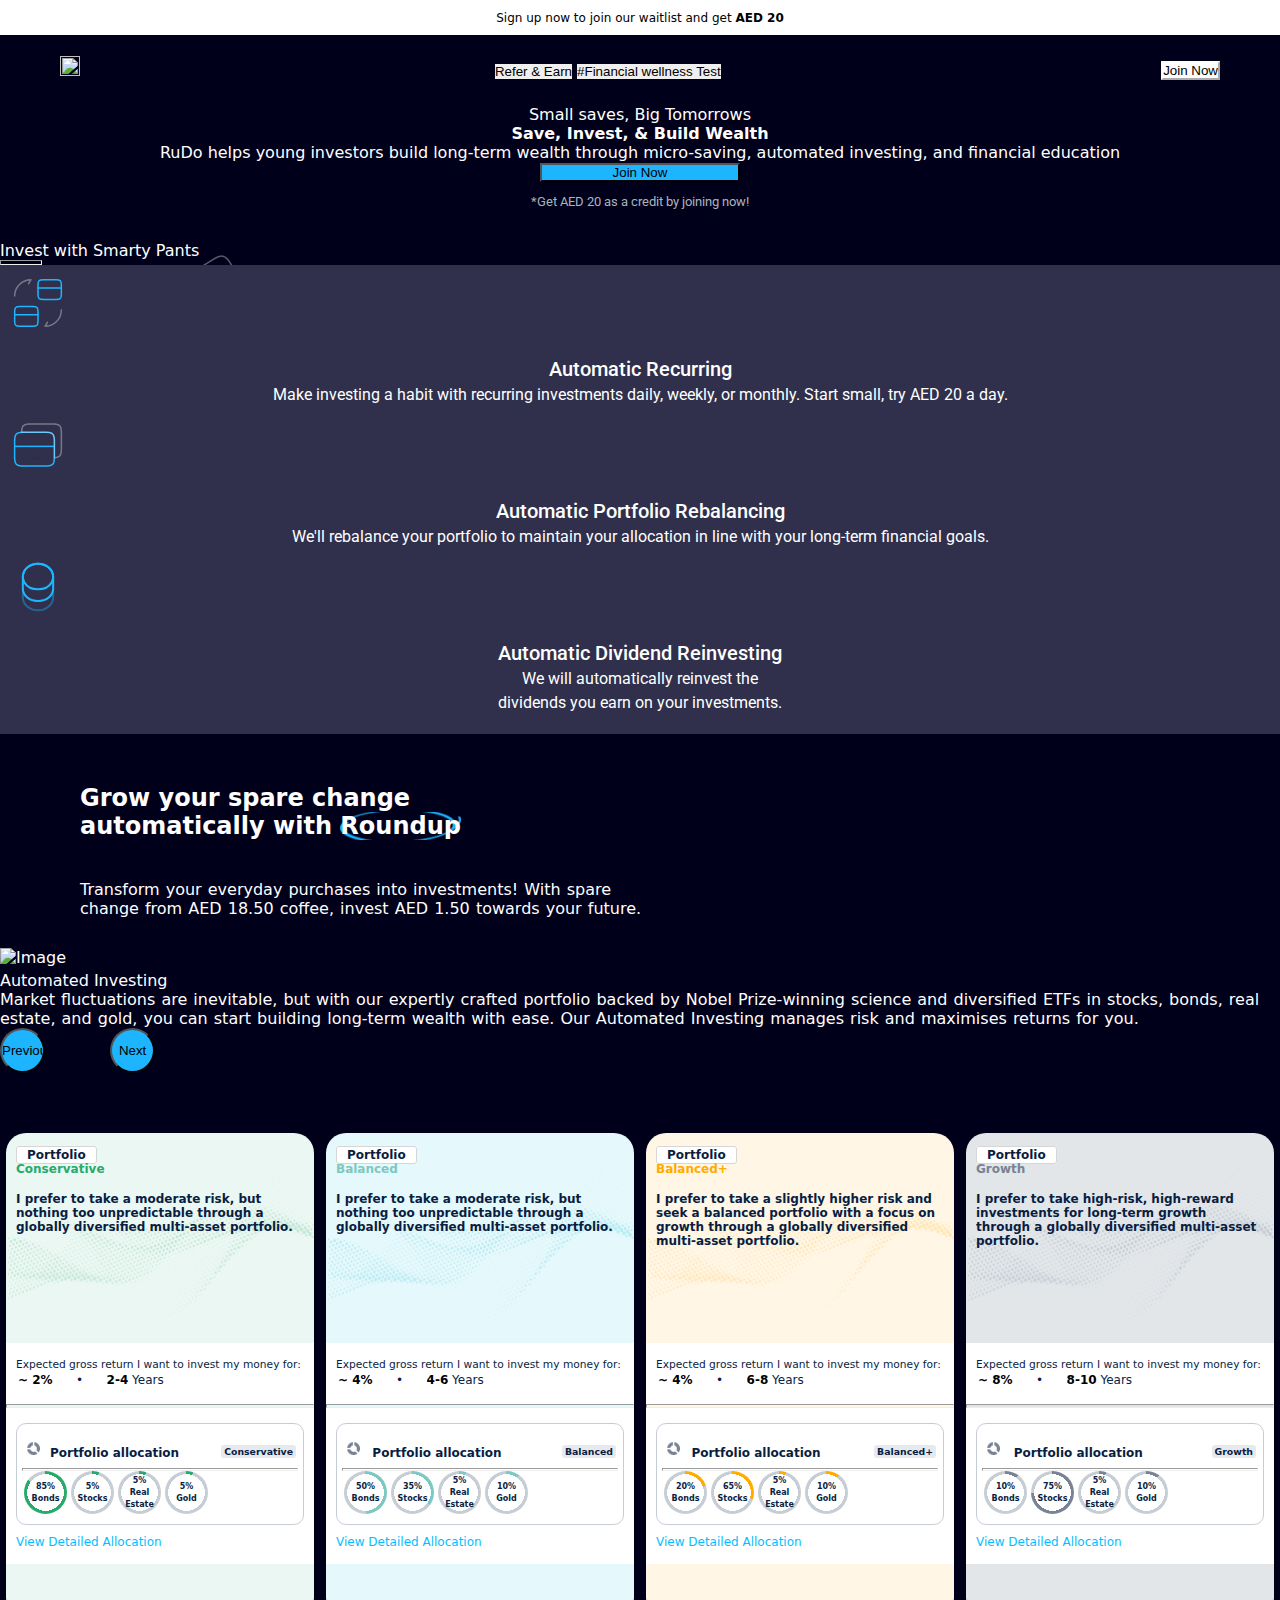
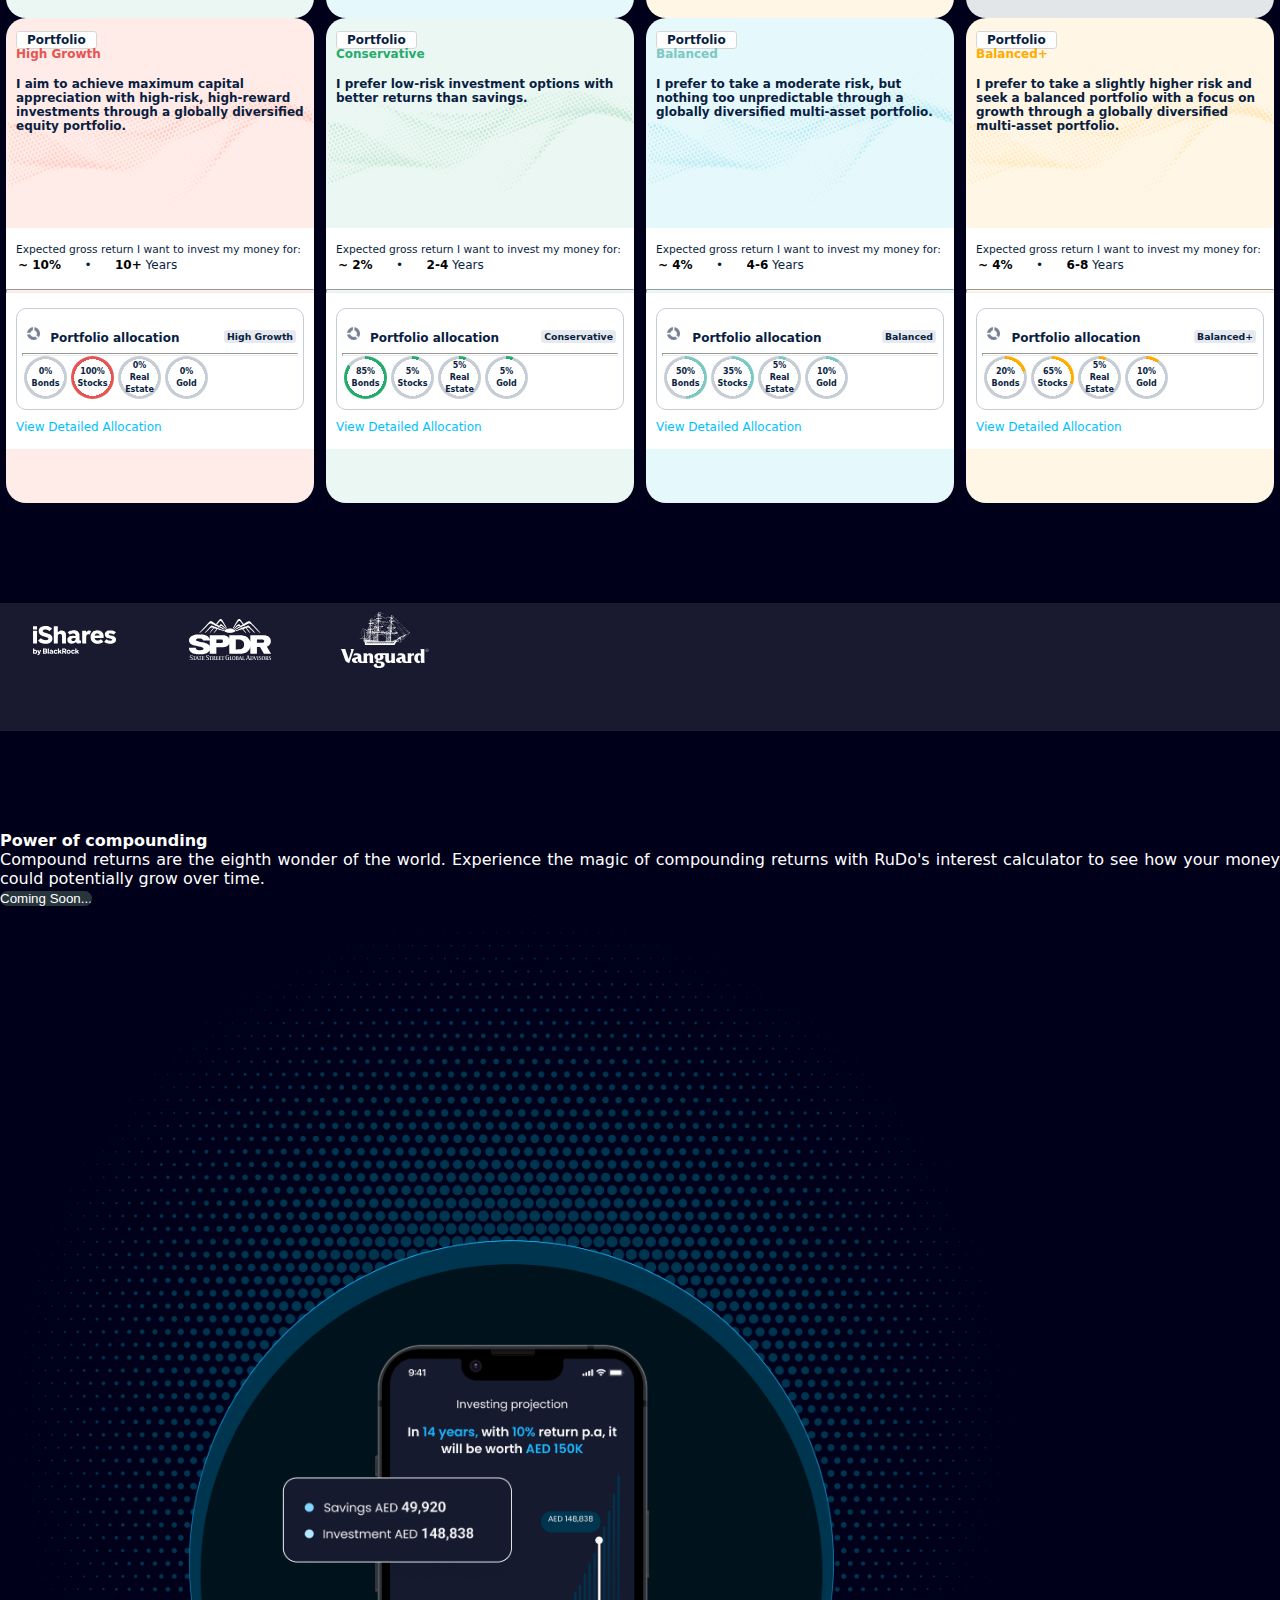
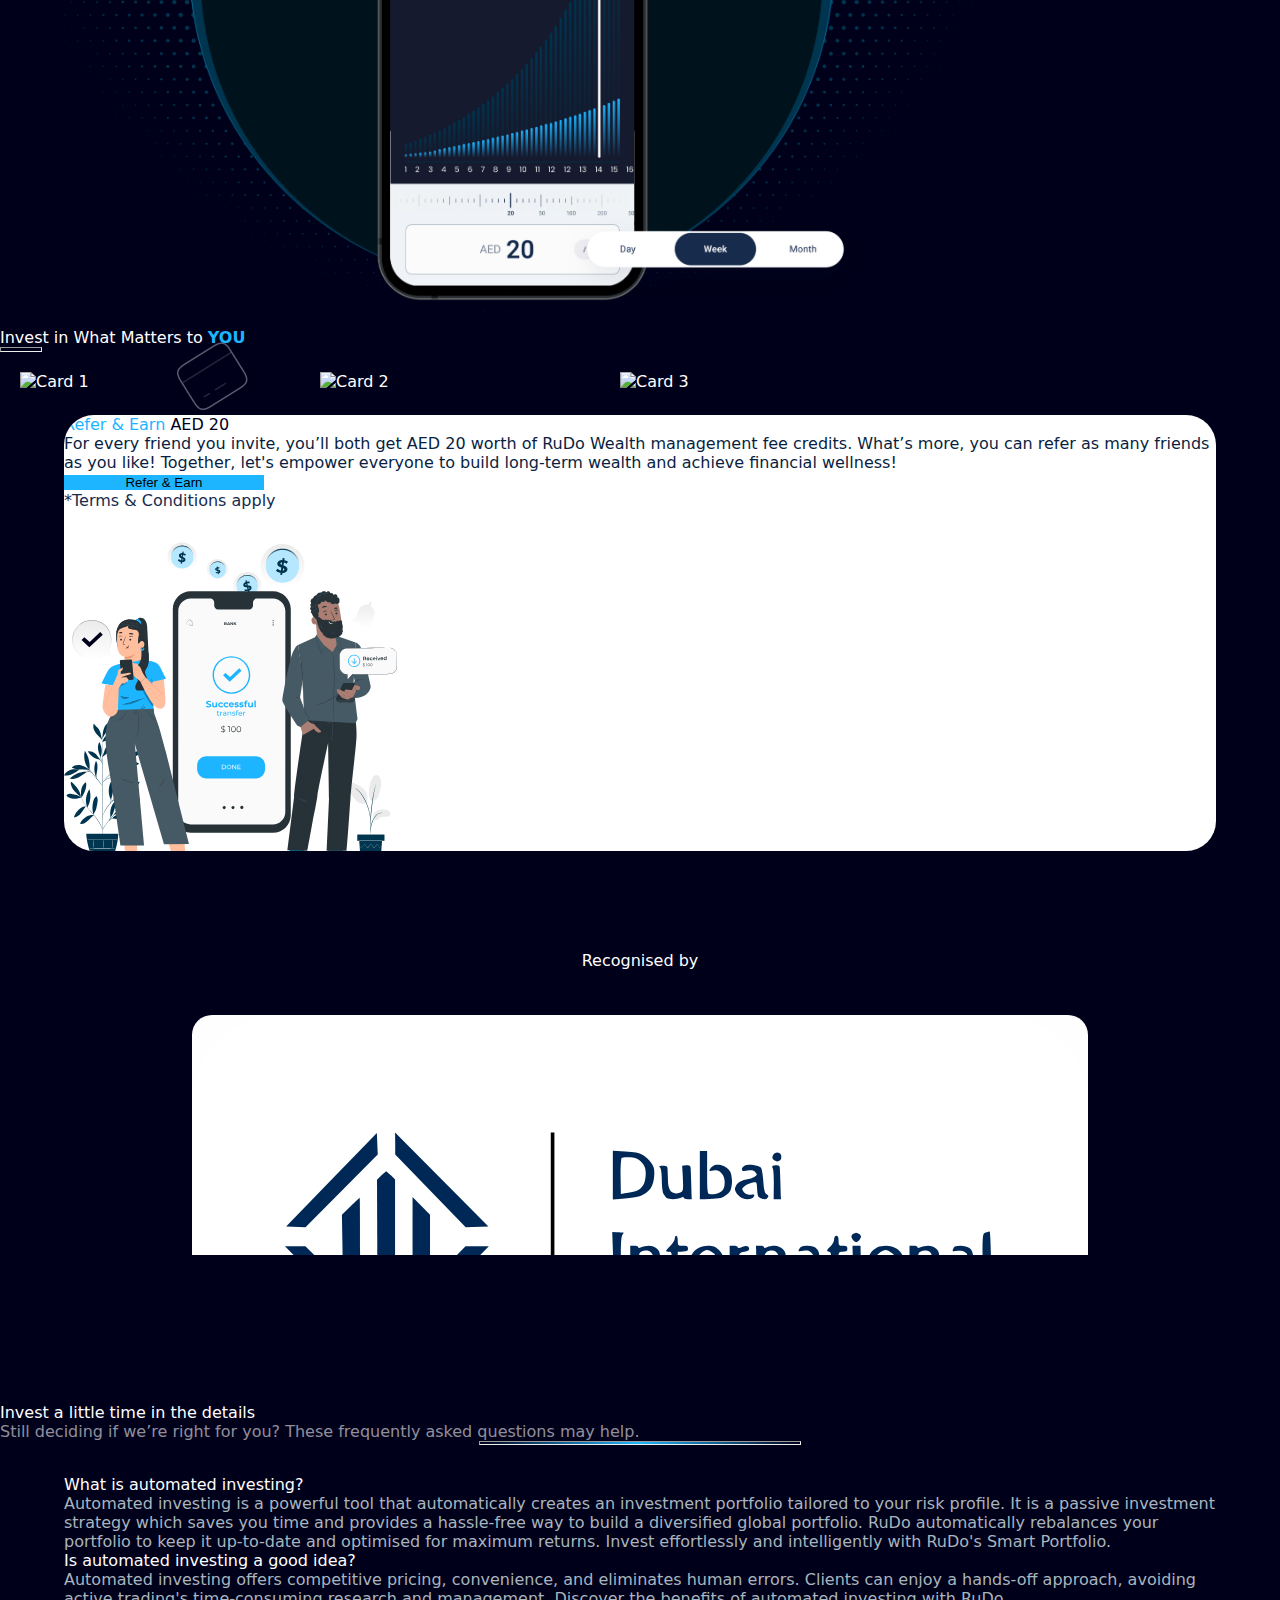
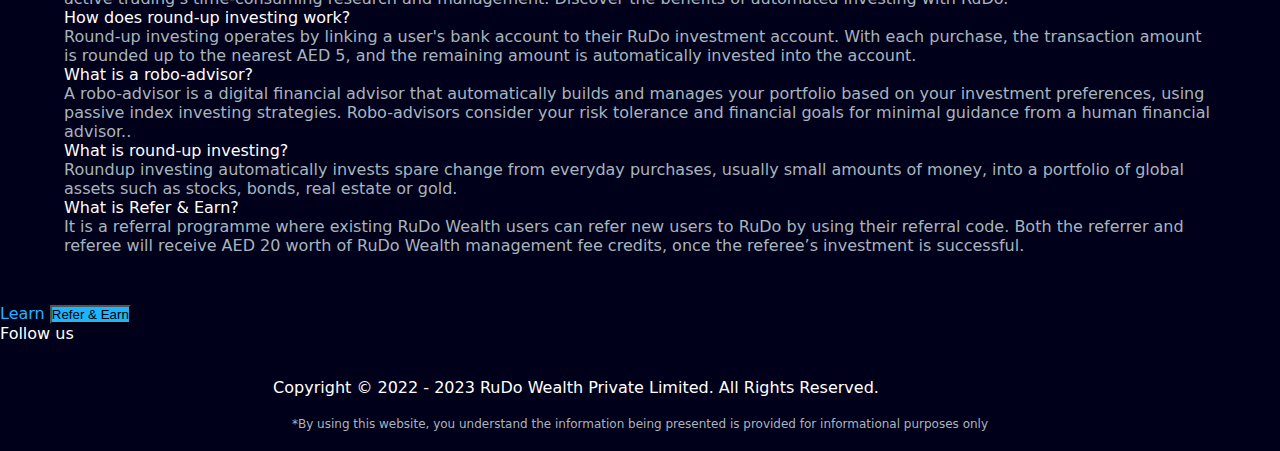
==== commit dceb3c30: "as" ====
--- a/index.html
+++ b/index.html
@@ -2984,128 +2984,88 @@
  
       </div>
     </div> -->
-<style>
-  .card-slider-as {
-  position: relative;
-  overflow: hidden;
-}
-
-.cards-container-as {
-  display: flex;
-  transition: transform 0.5s ease;
-}
-
-.card-as {
-  flex: 0 0 100%;
-  padding: 20px;
-  background-color: #f5f5f5;
-  margin-right: 20px;
-  border-radius: 5px;
-  text-align: center;
-}
-
-.card-as img {
-  width: 200px;
-  height: 200px;
-  object-fit: cover;
-  border-radius: 50%;
-  margin-bottom: 10px;
-}
-
-.card-as h3 {
-  font-size: 20px;
-  margin-bottom: 10px;
-}
-
-.card-as p {
-  font-size: 14px;
-}
-
-.slider-controls-as {
-  position: absolute;
-  bottom: 10px;
-  left: 50%;
-  transform: translateX(-50%);
-  display: flex;
-  justify-content: center;
-  align-items: center;
-}
-
-.slider-controls-as button {
-  background-color: #f5f5f5;
-  border: none;
-  padding: 5px 10px;
-  margin: 0 5px;
-  border-radius: 5px;
-  font-size: 18px;
-  cursor: pointer;
-}
-
-</style>
-
-    <div class="card-slider-as">
-      <div class="cards-container-as">
-        <div class="card-as">
-          <img src="card1.jpg" alt="Card 1">
-         
+
+    <style>
+      .my-card-slider {
+      width: 100%;
+    }
+    
+    .my-cards-container {
+      display: flex;
+      flex-wrap: wrap;
+    }
+    
+    .my-card {
+      flex: 0 0 calc(25% - 20px); /* 4 columns on large screens */
+      padding: 20px;
+      box-sizing: border-box;
+    }
+    
+    .my-card img {
+      width: 100%;
+      height: auto;
+    }
+    
+    .my-card h3 {
+      font-size: 20px;
+      margin-bottom: 10px;
+    }
+    
+    .my-card p {
+      font-size: 14px;
+    }
+    
+    </style>
+
+    <div class="my-card-slider">
+      <div class="my-cards-container">
+        <div class="my-card">
+          <img src="https://firebasestorage.googleapis.com/v0/b/intricate-aria-345510.appspot.com/o/lot%2FESG%20Investing.svg?alt=media&token=1162b6eb-d113-4822-9af4-24e5042c81b7&_gl=1*1fpd5t2*_ga*MTE0Nzk0NTk3OS4xNjc2MDQxMTYw*_ga_CW55HF8NVT*MTY4NjI0MDQwNC4xNy4xLjE2ODYyNDA3NzQuMC4wLjA." alt="Card 1">
+  
         </div>
-        <div class="card-as">
-          <img src="card2.jpg" alt="Card 2">
-         
+        <div class="my-card">
+          <img src="https://firebasestorage.googleapis.com/v0/b/intricate-aria-345510.appspot.com/o/lot%2FEveryday%20Investing.svg?alt=media&token=18f79d8a-94f6-47d3-ba0b-00aa8819b981&_gl=1*4tosxy*_ga*MTE0Nzk0NTk3OS4xNjc2MDQxMTYw*_ga_CW55HF8NVT*MTY4NjI0MDQwNC4xNy4xLjE2ODYyNDA3NTkuMC4wLjA." alt="Card 2">
+    
         </div>
-        <div class="card-as">
-          <img src="card3.jpg" alt="Card 3">
-         
+        <div class="my-card">
+          <img src="https://firebasestorage.googleapis.com/v0/b/intricate-aria-345510.appspot.com/o/lot%2FHalal%20Investing.svg?alt=media&token=0508c24f-218e-4f38-bbf0-302f43d3d5ac&_gl=1*tnd887*_ga*MTE0Nzk0NTk3OS4xNjc2MDQxMTYw*_ga_CW55HF8NVT*MTY4NjI0MDQwNC4xNy4xLjE2ODYyNDA3MjUuMC4wLjA." alt="Card 3">
+   
         </div>
-      </div>
-      <div class="slider-controls-as">
-        <button class="prev"><</button>
-        <button class="next">></button>
+        <!-- <div class="my-card">
+          <img src="card4.jpg" alt="Card 4">
+          <h3>Card 4</h3>
+          <p>Card 4 content goes here.</p>
+        </div> -->
       </div>
     </div>
-    
-<script>
+    <script src="https://code.jquery.com/jquery-3.6.0.min.js"></script>
+  <link rel="stylesheet" type="text/css" href="https://cdnjs.cloudflare.com/ajax/libs/slick-carousel/1.9.0/slick.min.css"/>
+  <script type="text/javascript" src="https://cdnjs.cloudflare.com/ajax/libs/slick-carousel/1.9.0/slick.min.js"></script>
+  <script>
   $(document).ready(function() {
-  var cardsContainer = $('.cards-container-as');
-  var cardWidth = $('.card-as ').outerWidth(true);
-  var cardCount = $('.card-as').length;
-  var currentPosition = 0;
-
-  function slideCards() {
-    cardsContainer.css('transform', 'translateX(-' + (currentPosition * cardWidth) + 'px)');
-  }
-
-  function updateSliderControls() {
-    $('.slider-controls .prev').prop('disabled', currentPosition === 0);
-    $('.slider-controls .next').prop('disabled', currentPosition === cardCount - 1);
-  }
-
-  $('.next').click(function() {
-    if (currentPosition < cardCount - 1) {
-      currentPosition++;
-      slideCards();
-      updateSliderControls();
-    }
+    $('.my-cards-container').slick({
+      slidesToShow: 4, // 4 columns on large screens
+      slidesToScroll: 1,
+      responsive: [
+        {
+          breakpoint: 1024,
+          settings: {
+            slidesToShow: 3, // 3 columns on smaller screens
+            slidesToScroll: 1
+          }
+        },
+        {
+          breakpoint: 767,
+          settings: {
+            slidesToShow: 1, // 1 column on mobile
+            slidesToScroll: 1
+          }
+        }
+      ]
+    });
   });
-
-  $('.prev').click(function() {
-    if (currentPosition > 0) {
-      currentPosition--;
-      slideCards();
-      updateSliderControls();
-    }
-  });
-
-  $(window).resize(function() {
-    cardWidth = $('.card').outerWidth(true);
-    slideCards();
-  });
-
-  updateSliderControls();
-});
-
-</script>
-    <!-- Hello world -->
+  </script>
+
 
   </section>
 
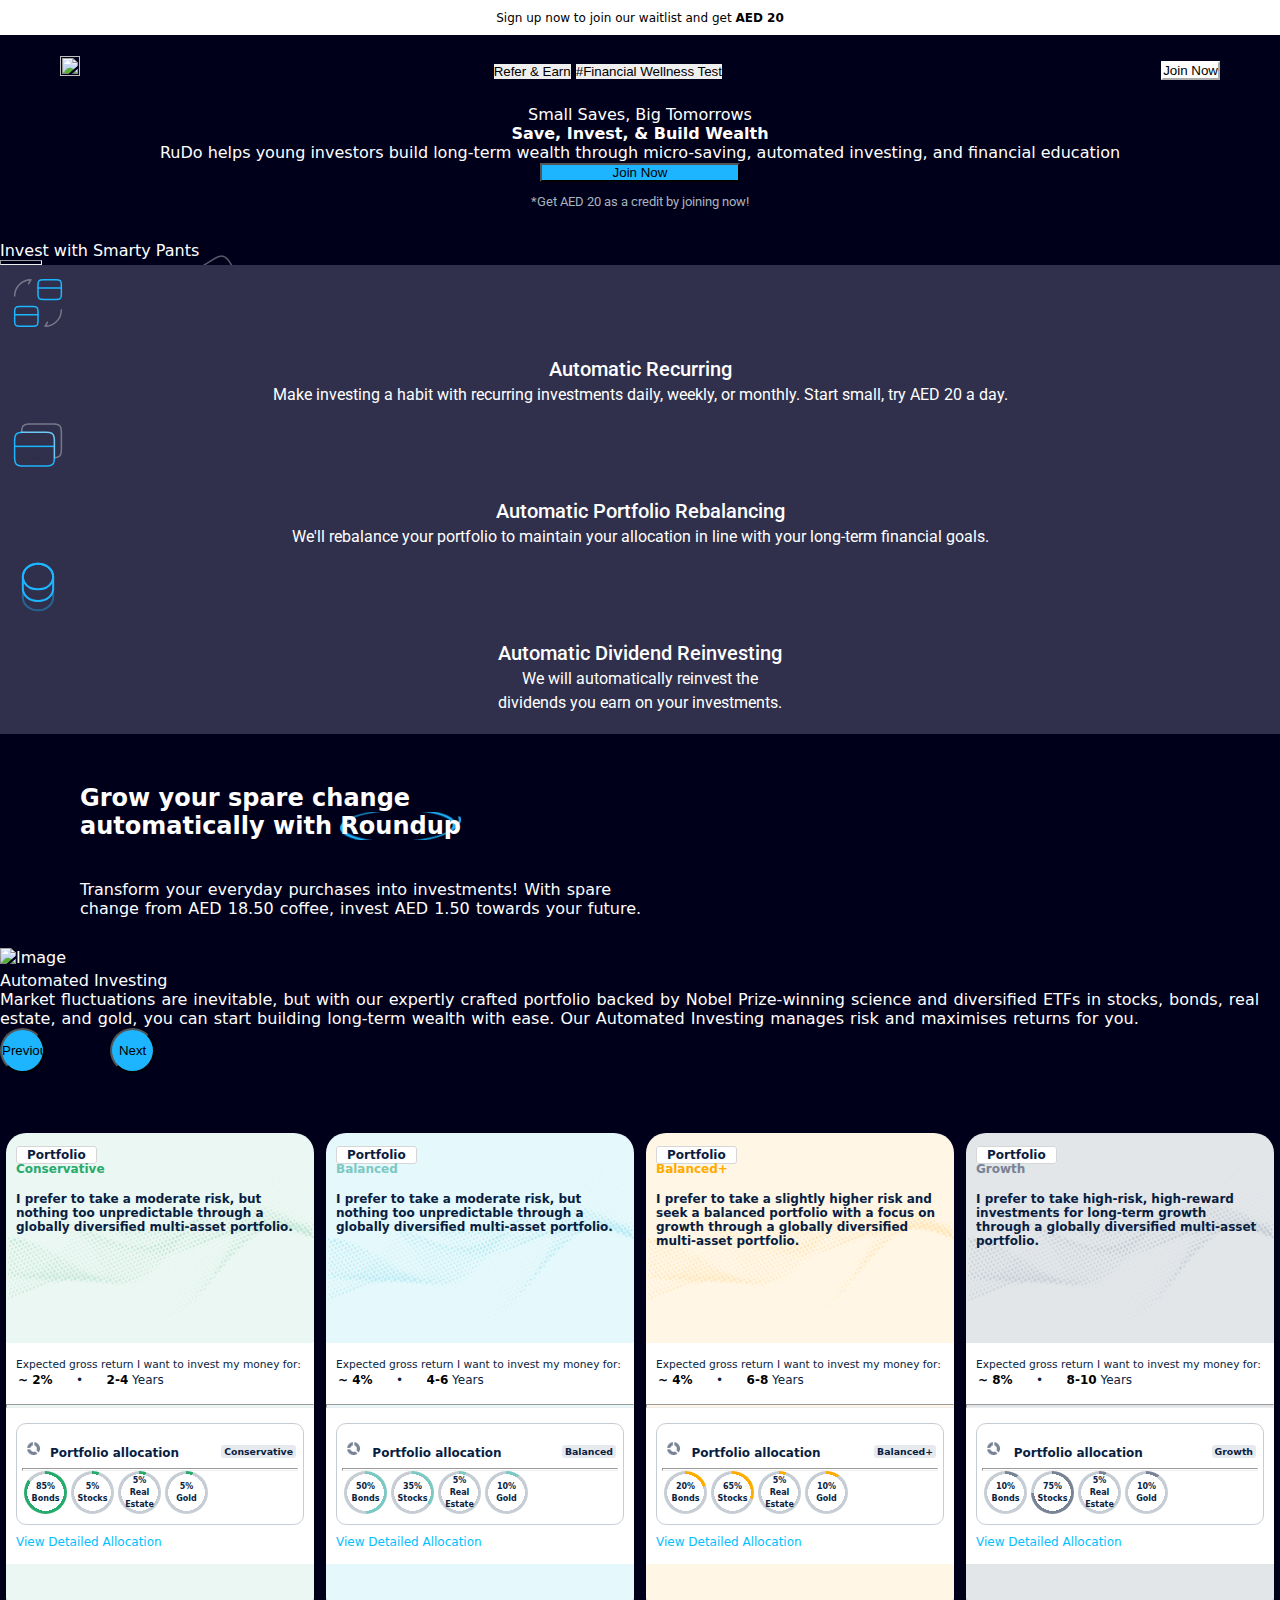
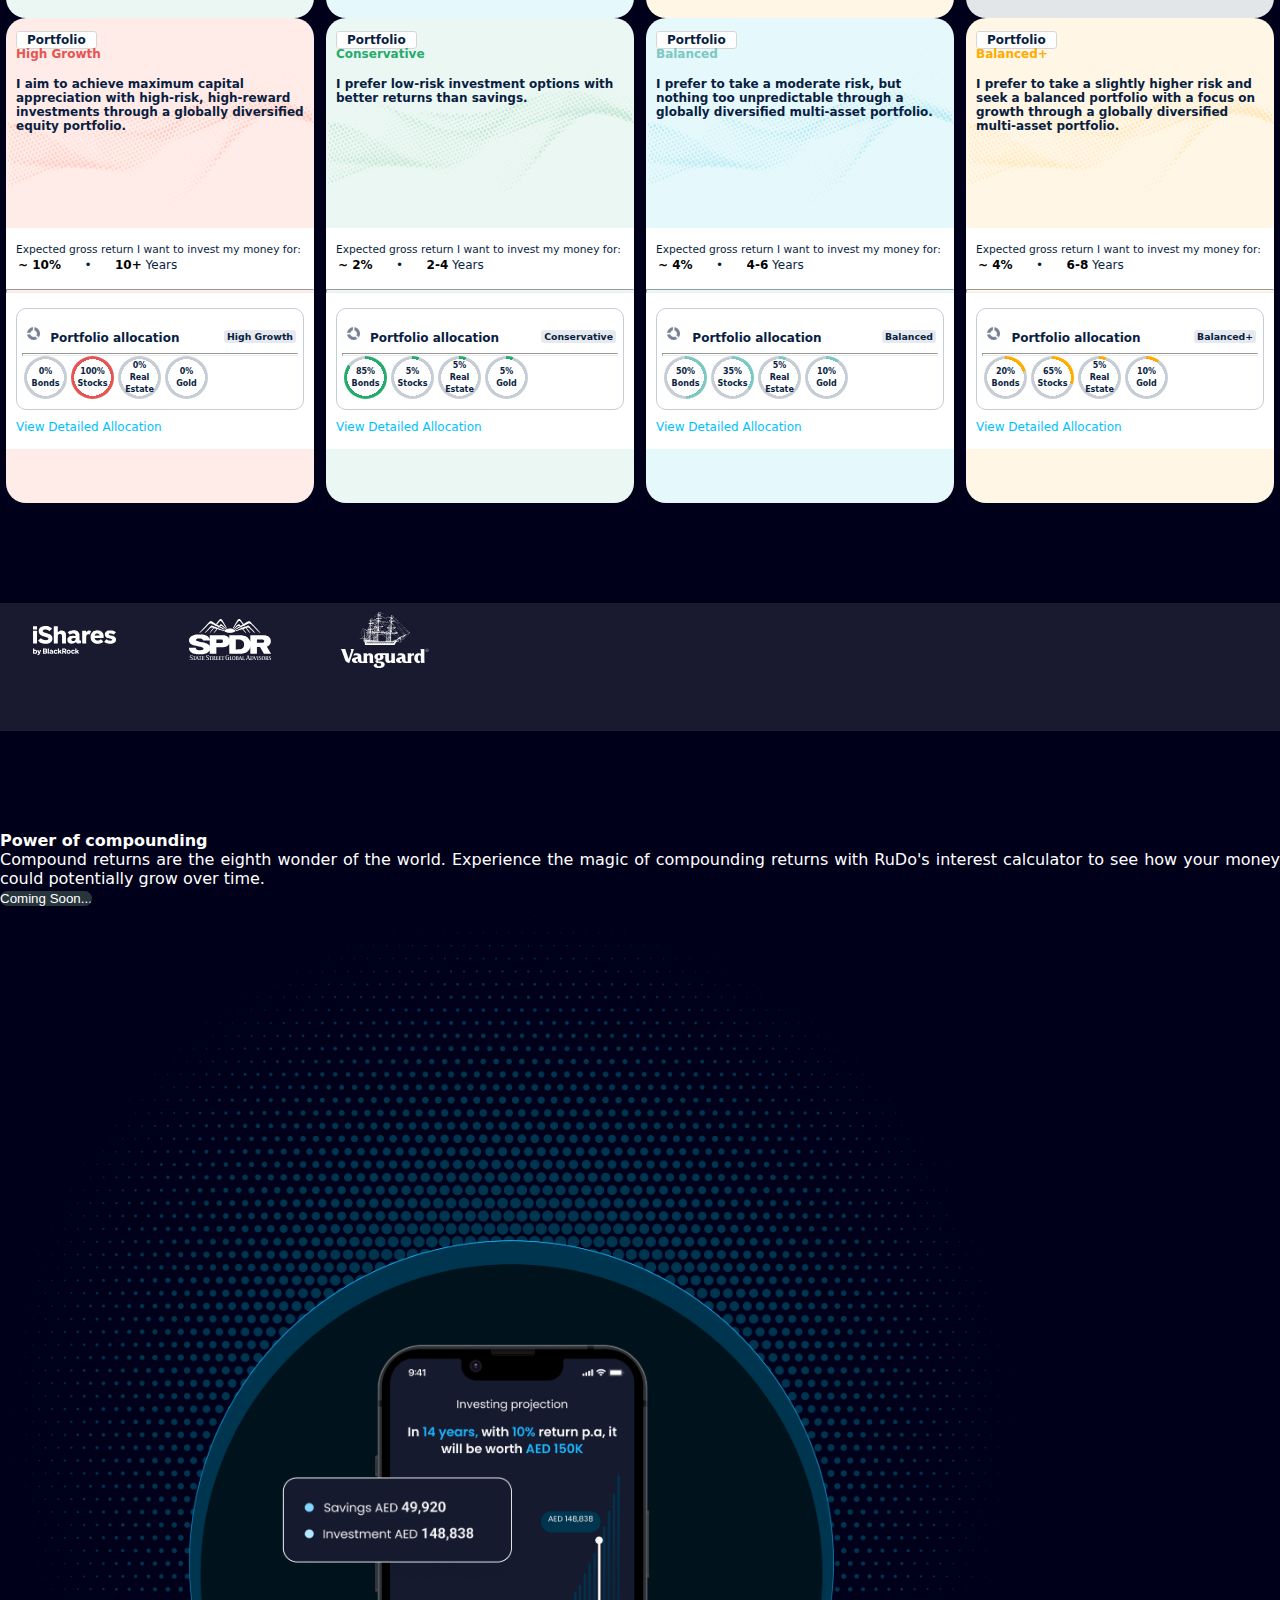
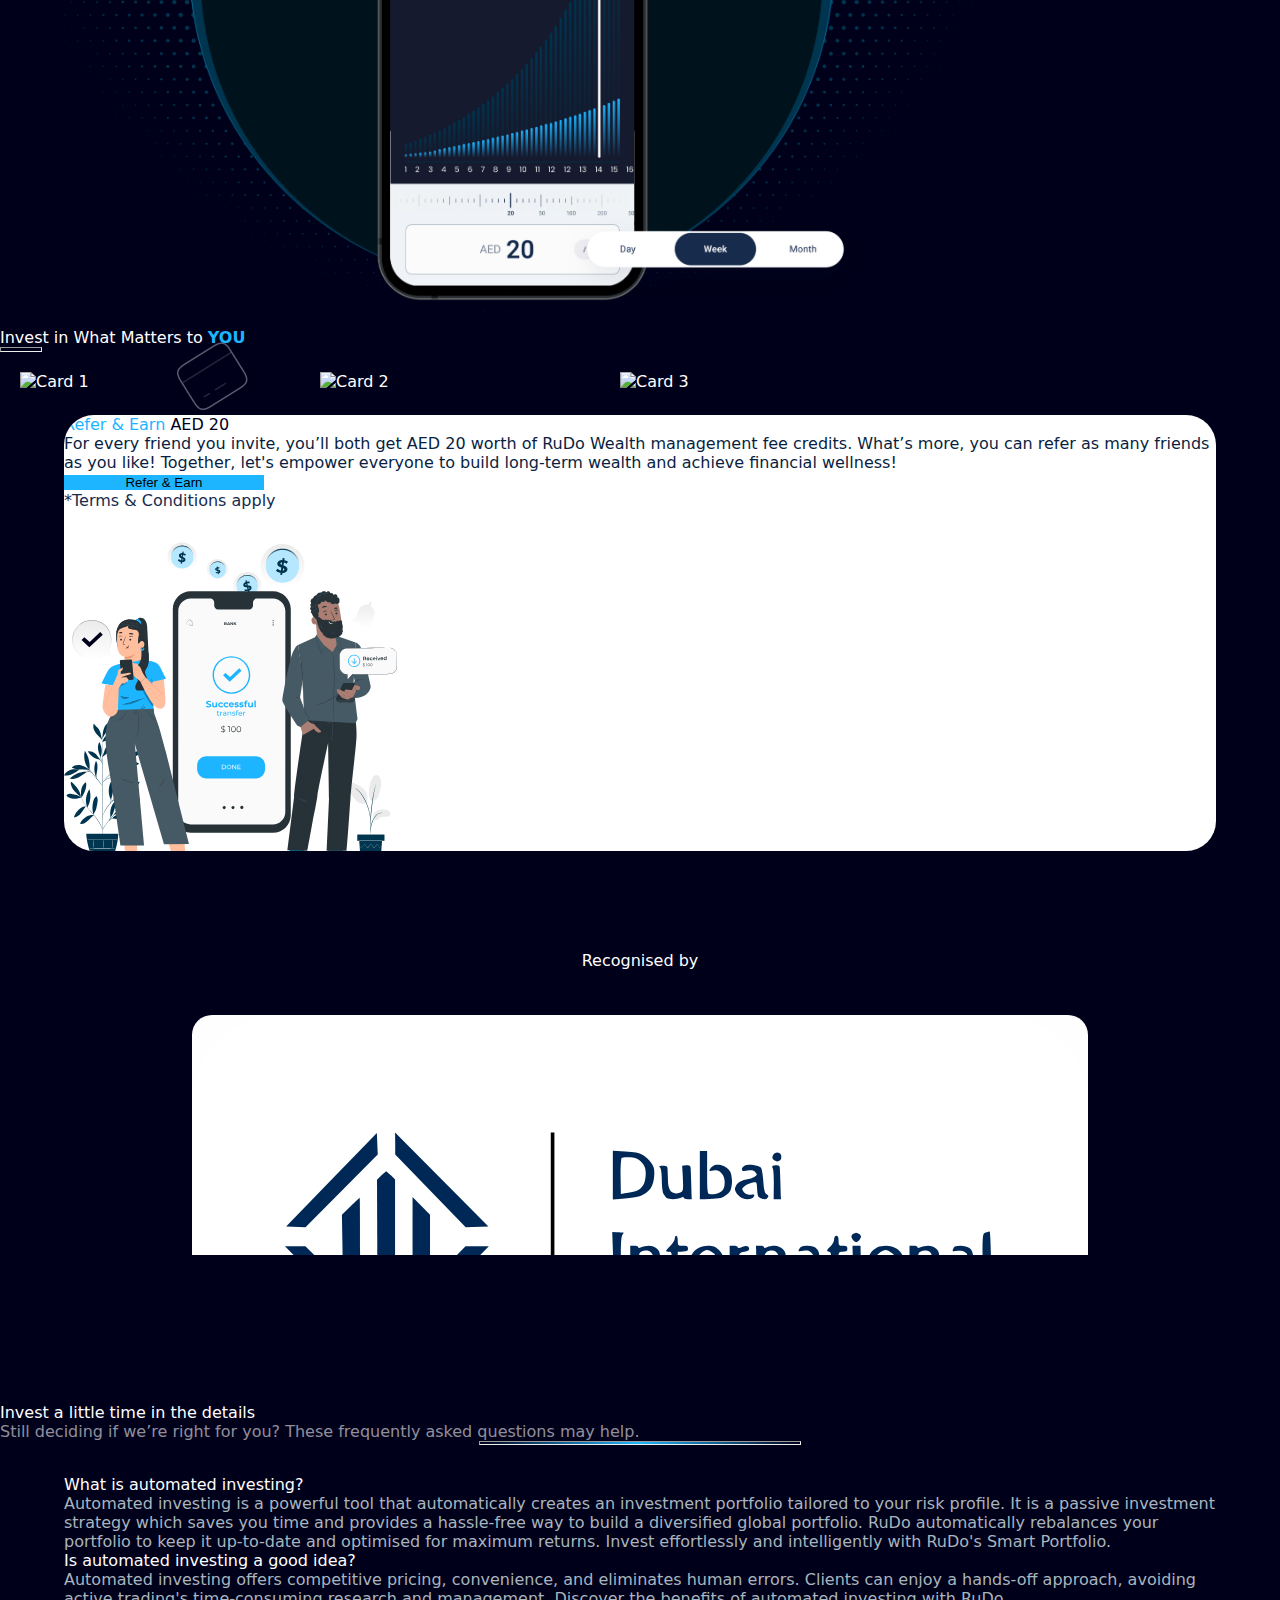
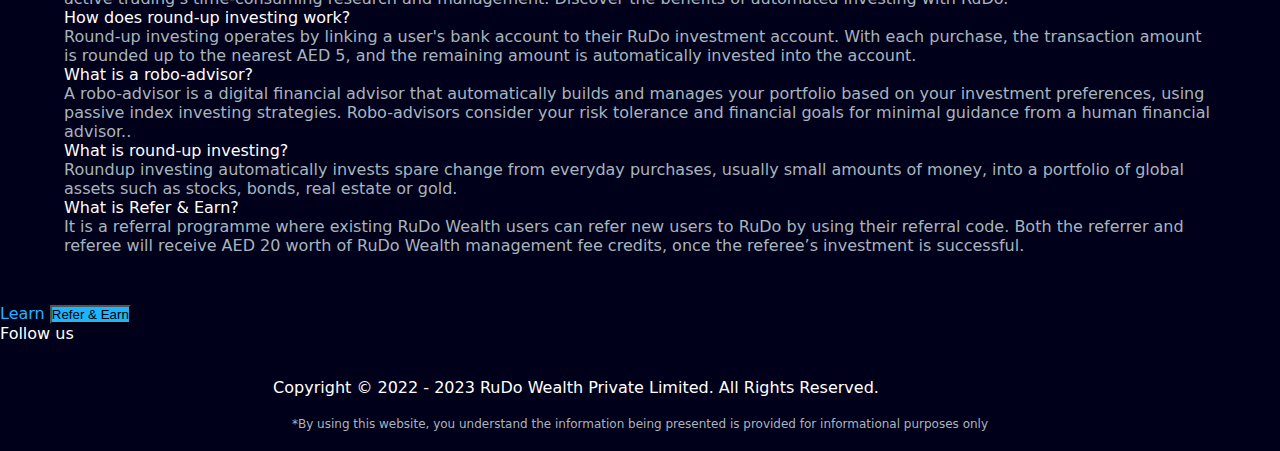
==== commit 1177beb4: "caps update" ====
--- a/index.html
+++ b/index.html
@@ -442,7 +442,7 @@
     <!-- <button class="btn btn-info" style="background-color: #1DB5FF;">Refer & Earn</button> -->
     <button class="btn btn-outline-info text-light" style="border: none;">Refer &amp; Earn</button>
     <a href="https://fft.rudowealth.com/" traget="_blank">
-    <button class="btn btn-outline-info text-light" style="border: none;">#Financial wellness Test</button></a>
+    <button class="btn btn-outline-info text-light" style="border: none;">#Financial Wellness Test</button></a>
   </div>
 
   <div class="nav-buttons hide-sm ">
@@ -524,7 +524,7 @@
     <div class="container">
       <div class="row mt-lg-5">
         <div class="col-lg-12  text-align-center  p-4">
-          <p>Small saves, Big Tomorrows</p>
+          <p>Small Saves, Big Tomorrows</p>
           <span class="fs-2 fs-lg-1"><b>Save, Invest, & Build Wealth</b></span>
           <p class="fs-6 my-3 ">RuDo helps young investors build long-term wealth through micro-saving, automated
             investing, and financial education</p>
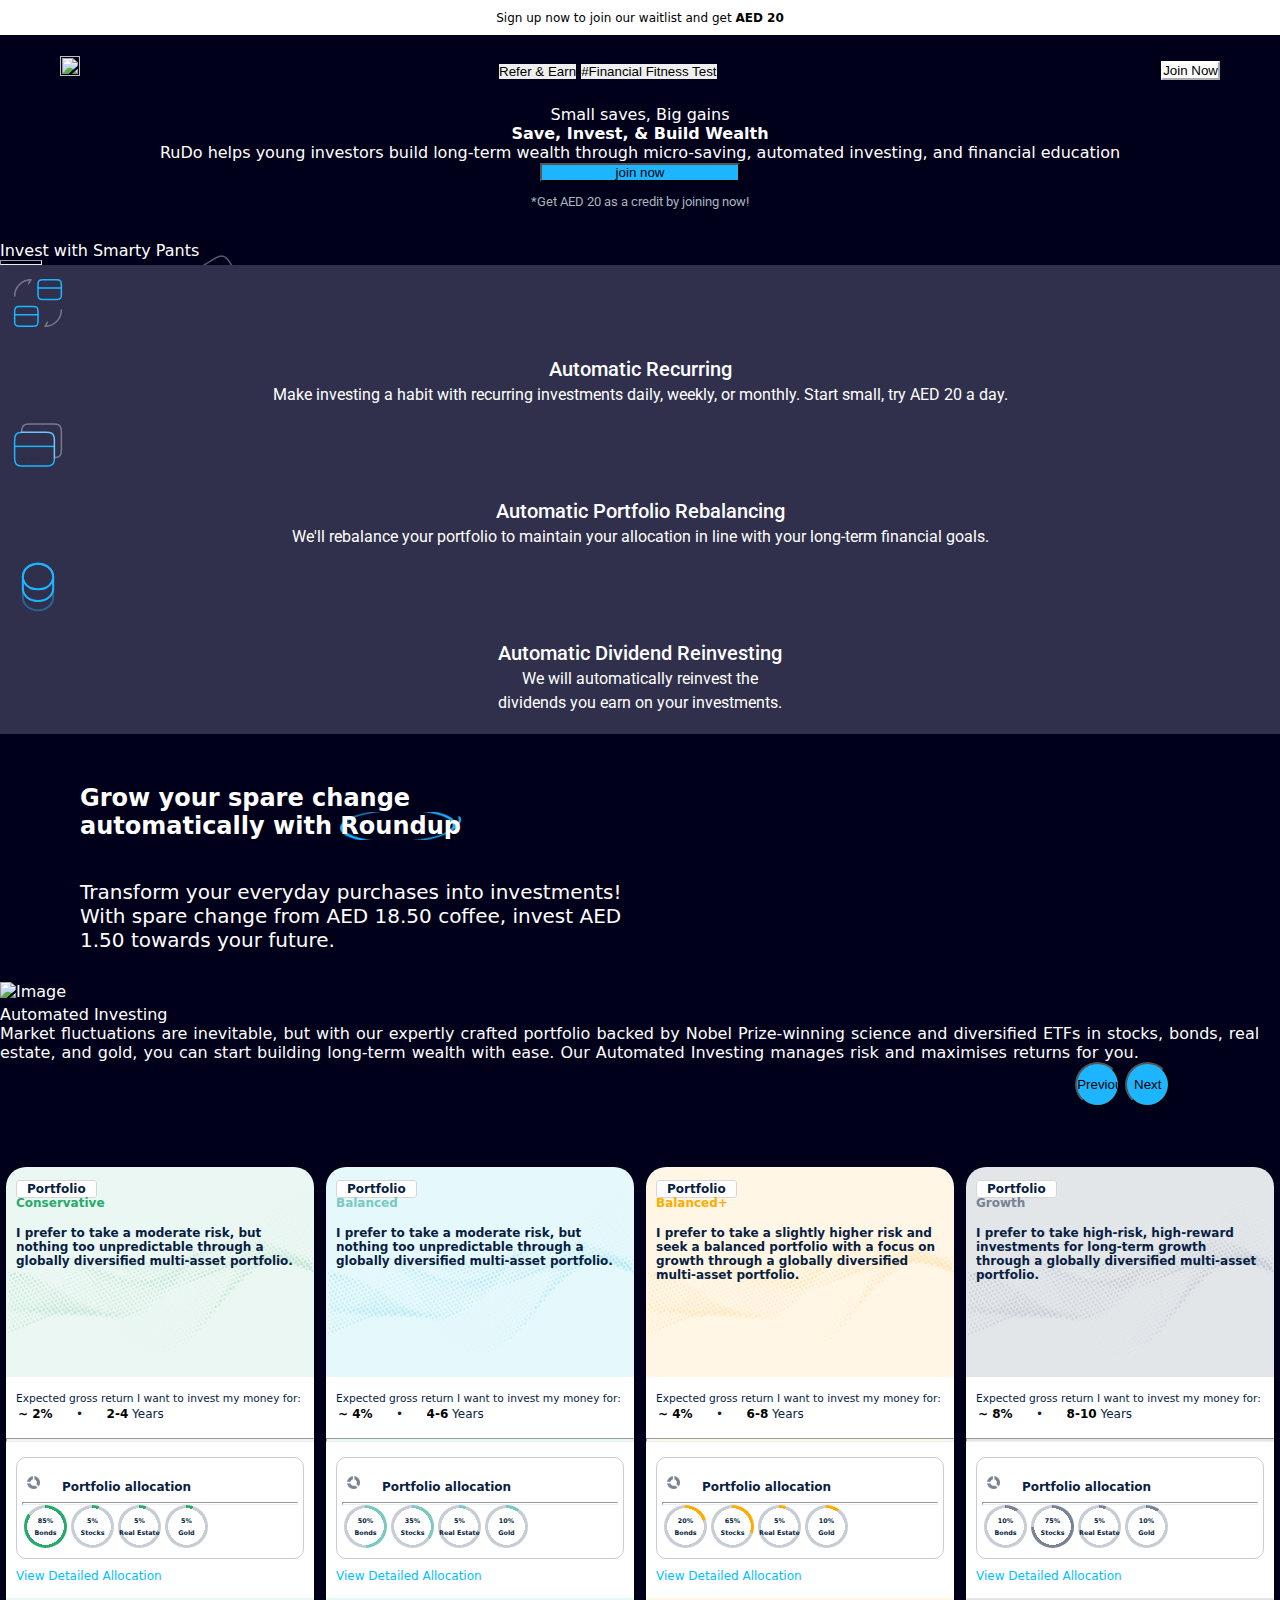
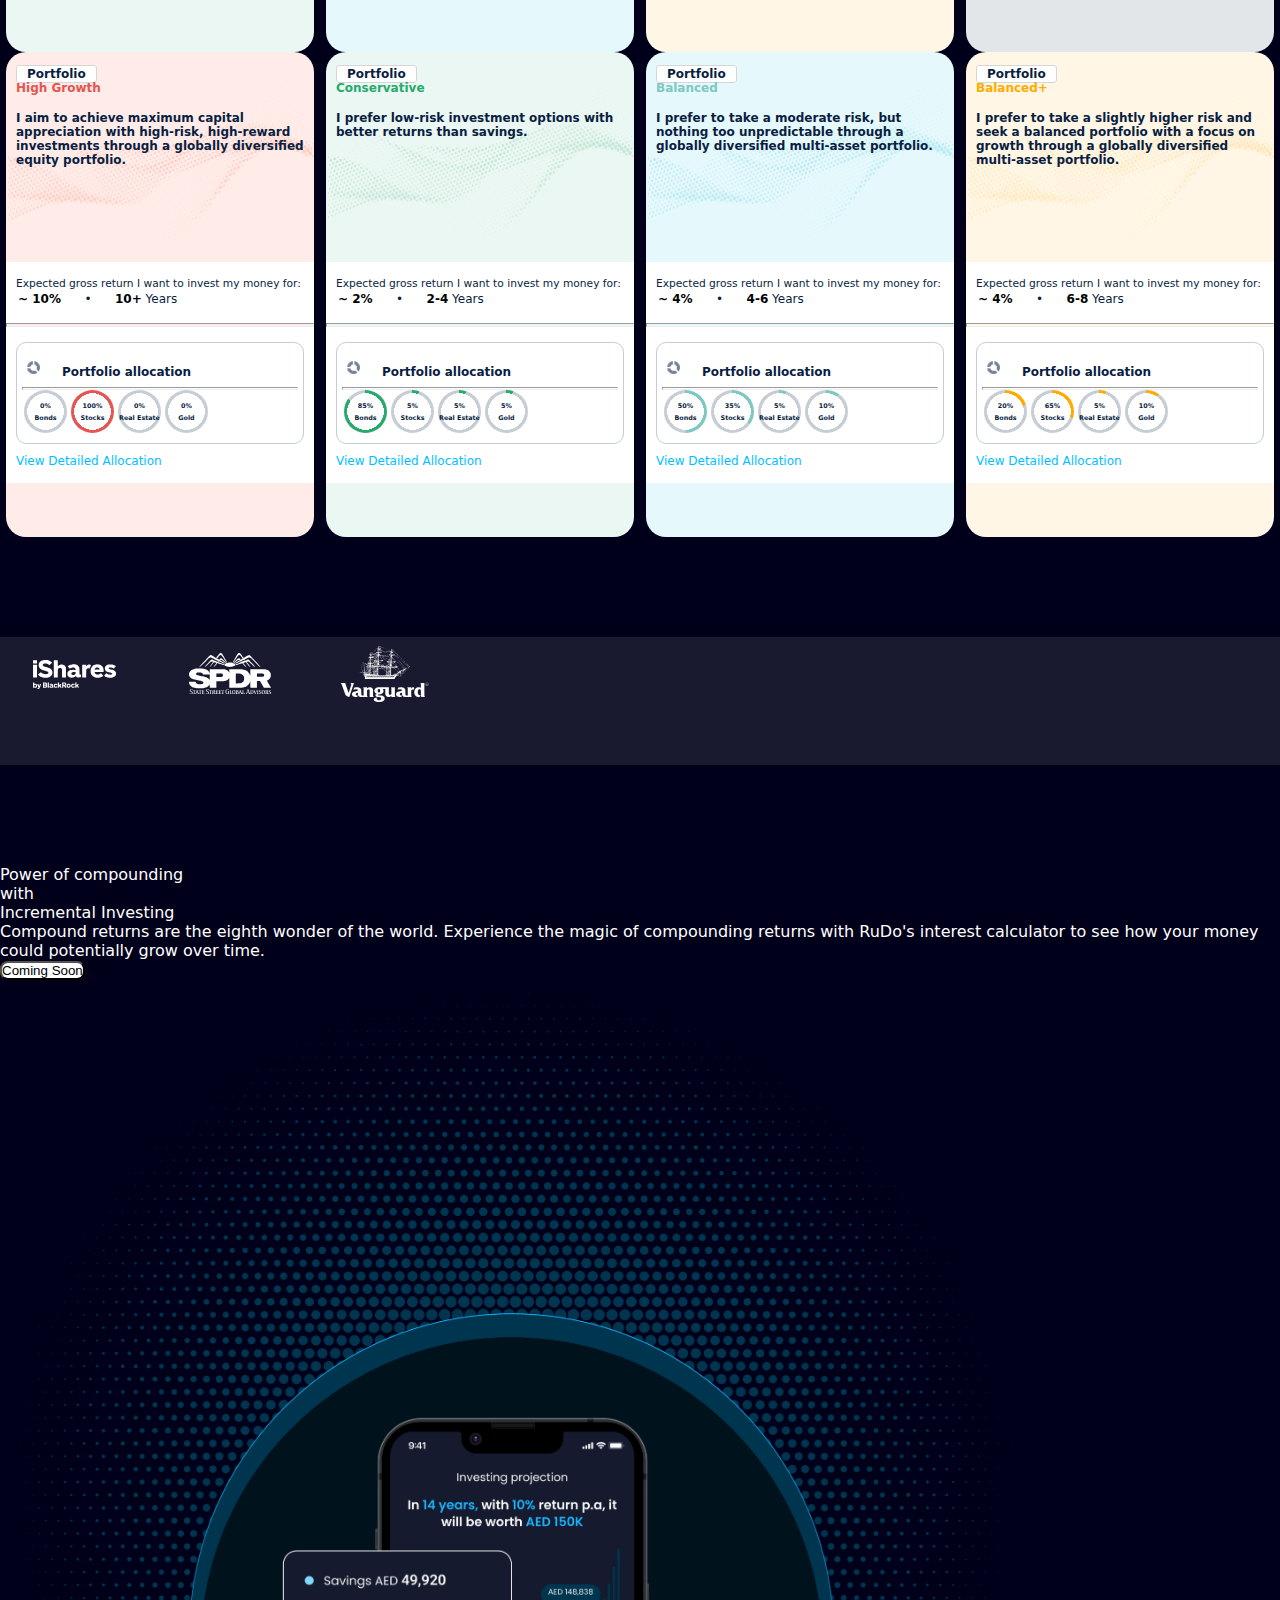
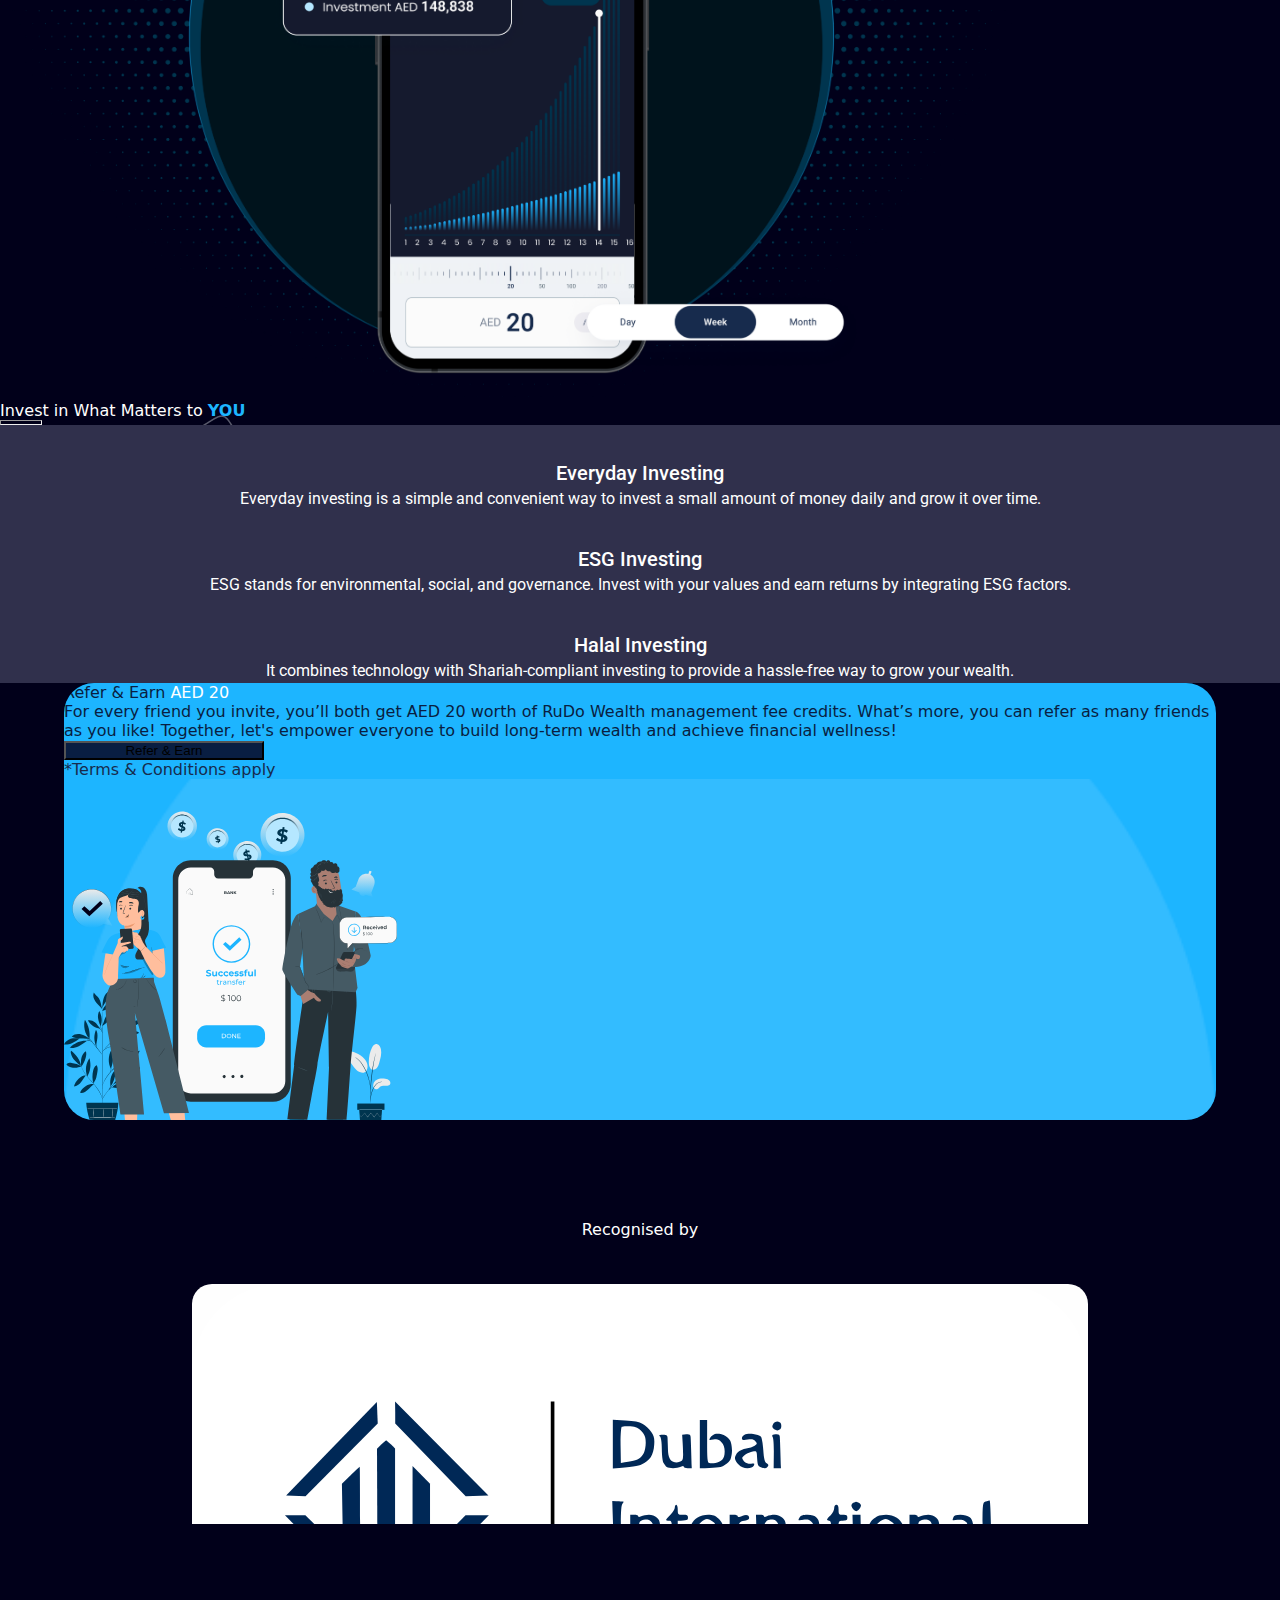
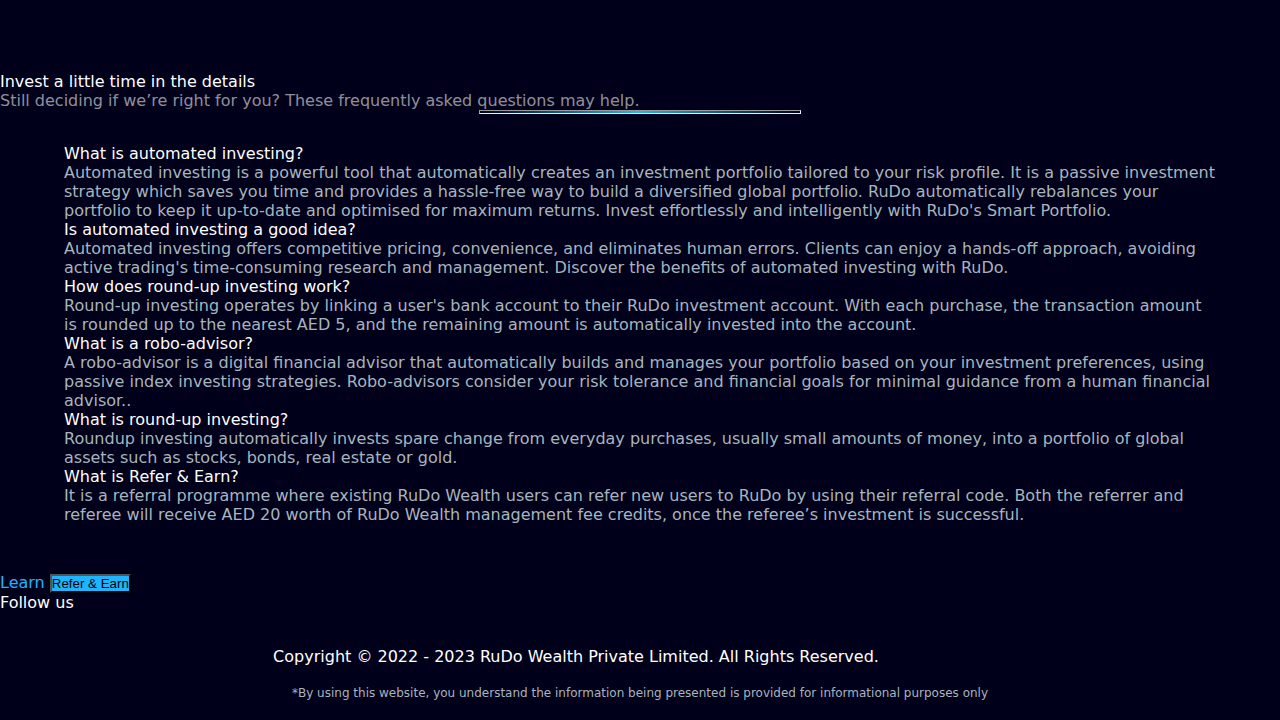
==== commit 28f67f25: "update gray & circle text fix" ====
--- a/index.html
+++ b/index.html
@@ -1,4 +1,3 @@
-
 <!DOCTYPE html>
 <html lang="en">
 
@@ -186,6 +185,7 @@
       padding: 1px 3px;
       border-radius: 3px;
       font-weight: bold;
+      display: none;
     }
 
     .growthopen {
@@ -223,6 +223,9 @@
     #balanced2close {
       height: 485px;
     }
+    #balancedP2close {
+      height: 485px;
+    }
 
     .high-growth-open {
       display: none;
@@ -237,6 +240,10 @@
     }
 
     .balancedP-open {
+      display: none;
+    }
+
+    .balancedP2-open {
       display: none;
     }
 
@@ -304,7 +311,7 @@
       .progress-bar-danger-r {
         width: 54px !important;
         height: 54px !important;
-        font-size: 6pt !important;
+        font-size: 4.8pt !important;
         line-height: 9pt !important;
       }
     }
@@ -318,7 +325,7 @@
       .progress-bar-danger-r {
         width: 43px !important;
         height: 43px !important;
-        font-size: 6pt !important;
+        font-size: 4.8pt !important;
         line-height: 9pt !important;
       }
     }
@@ -441,8 +448,7 @@
   <div class="nav-buttons hide-sm " style="margin-right: 2%;">
     <!-- <button class="btn btn-info" style="background-color: #1DB5FF;">Refer & Earn</button> -->
     <button class="btn btn-outline-info text-light" style="border: none;">Refer &amp; Earn</button>
-    <a href="https://fft.rudowealth.com/" traget="_blank">
-    <button class="btn btn-outline-info text-light" style="border: none;">#Financial Wellness Test</button></a>
+    <button class="btn btn-outline-info text-light" style="border: none;">#Financial Fitness Test</button>
   </div>
 
   <div class="nav-buttons hide-sm ">
@@ -455,16 +461,9 @@
 </section>
 <div id="sm-dd" class="sm-button-div" style="display: none;">
   <button class="btn btn-info" style="background-color: #1DB5FF; margin: 10px 0px 0px 0px;">Refer & Earn</button>
-  <a href="https://fft.rudowealth.com/" traget="_blank">
-  <button class="btn btn-hover btn-outline-info text-light" style="border-color: #1DB5FF;margin: 10px 0px 0px 0px;">#Financial Wellness Test</button></a>
+  <button class="btn btn-outline-info text-light" style="border-color: #1DB5FF;margin: 10px 0px 0px 0px;">#Financial Fitness Test</button>
 </div>
   
-
-<style>
-  .btn-hover:hover{
-    background-color: #1DB5FF;
-  }
-</style>
   
   
 <!--  -------------  -->
@@ -524,13 +523,13 @@
     <div class="container">
       <div class="row mt-lg-5">
         <div class="col-lg-12  text-align-center  p-4">
-          <p>Small Saves, Big Tomorrows</p>
+          <p>Small saves, Big gains</p>
           <span class="fs-2 fs-lg-1"><b>Save, Invest, & Build Wealth</b></span>
           <p class="fs-6 my-3 ">RuDo helps young investors build long-term wealth through micro-saving, automated
             investing, and financial education</p>
 
             <div class="text-align-center">
-             <button class="btn btn-info justify-content-evenly   mx-0 mx-lg-0"  style="width: 200px; background-color: #1DB5FF;"> Join Now</button>
+             <button class="btn btn-info justify-content-evenly   mx-0 mx-lg-0"  style="width: 200px; background-color: #1DB5FF;"> join now</button>
             </div>
          
 
@@ -549,7 +548,7 @@
         </div>
 
         <div class="col-lg-12  text-align-center  p-4">
-          <img src="https://firebasestorage.googleapis.com/v0/b/portfolio-4bf1c.appspot.com/o/Smarty-Pant%201.gif?alt=media&token=1ed808df-d5ed-4846-8110-5185354ae440&_gl=1*l1087h*_ga*MTE0Nzk0NTk3OS4xNjc2MDQxMTYw*_ga_CW55HF8NVT*MTY4NTgwNzk1Ny4xMS4xLjE2ODU4MDgwMjQuMC4wLjA." alt="" style="width: 100%;">
+          <img src="./images/Smarty-Pant.gif" alt="" style="width: 100%;">
 
         </div>
    
@@ -723,9 +722,7 @@
         <br>
         automatically with <span style="background-image: url('./images/roundup-vect.png');background-size: cover;background-repeat: no-repeat;background-position: center;">Roundup</span> </h2>
         <p style="
-            font-size: 16px;
-    color: #FEFEFE;
-    word-spacing: 1px;
+        font-size: 20px;
         padding: 30px 10px 10px 60px;
     ">Transform your everyday purchases into investments! With spare change from AED 18.50 coffee, invest AED 1.50 towards your future.</p>
     </div>
@@ -735,16 +732,6 @@
    
   </div>
 
-
-  <style>
-    .btn-slider{
-      height: 45px;
-    width: 45px;
-    margin-right: 60px;
-    background: #1DB5FF;
-    border-radius: 32px;
-    }
-  </style>
 
   
 <!-- automated-investing -->
@@ -763,14 +750,21 @@
     <div id="carouselExampleControls1" class="carousel slide w-75" data-bs-ride="carousel">
 
 
-      <div><button class="carousel-control-prev btn-slider" type="button" data-bs-target="#carouselExampleControls1"
-          data-bs-slide="prev"
+      <div><button class="carousel-control-prev" type="button" data-bs-target="#carouselExampleControls1"
+          data-bs-slide="prev" style="height: 45px;width: 45px;margin-left: 84%;/* RuDo/Primary/Accent */
+
+  background: #1DB5FF;
+  border-radius: 32px;
   ">
           <span class="carousel-control-prev-icon" aria-hidden="true"></span>
           <span class="visually-hidden">Previous</span>
         </button>
-        <button class="carousel-control-next btn-slider" type="button" data-bs-target="#carouselExampleControls1"
-          data-bs-slide="next">
+        <button class="carousel-control-next" type="button" data-bs-target="#carouselExampleControls1"
+          data-bs-slide="next" style="height: 45px;width: 45px;margin-right: 60px;/* RuDo/Primary/Accent */
+
+background: #1DB5FF;
+border-radius: 32px;
+">
           <span class="carousel-control-next-icon" aria-hidden="true"></span>
           <span class="visually-hidden">Next</span>
         </button>
@@ -1891,7 +1885,7 @@
             <!-- Info END -->
 			
 			<!-- Warning Start -->
-            <div class="card my-cards card-warning" id="balancedPclose">
+            <div class="card my-cards card-warning" id="balancedP2close">
               <div class="card-head card-head-warning">
                 <span class="label label-white">Portfolio</span>
 
@@ -1960,7 +1954,7 @@
                   </div>
                 </div>
 
-                <div class="balancedP-open open-box mt-2">
+                <div class="balancedP2-open open-box mt-2">
                   <table>
                     <tr>
                       <td><img src="investing-bg/bullet.png" width="20px"></td>
@@ -2041,7 +2035,7 @@
                     </tr>
                   </table>
                 </div>
-                <a id="balancedP" class="link balancedP">View Detailed Allocation</a>
+                <a id="balancedP2" class="link balancedP2">View Detailed Allocation</a>
               </div>
             </div>
 
@@ -2911,12 +2905,15 @@
     style="margin-top: 100px;">
     <div class="d-flex flex-column align-items-center justify-content-evenly my-calc-content pb-5">
 
-      <p class="text-center w-100 " style="width: 70%; font-weight: bold;" ><span class="fs-1">Power of compounding </span></p>
-      <p class="text-center col-10 col-lg-8 px-2" style="text-align: justify;"> <span> Compound returns are the eighth wonder of the world. Experience the magic of compounding returns with RuDo's interest calculator to see how your money could potentially grow over time.</span></p>
-      <button class="btn btn-info d-flex align-items-center justify-content-evenly" style="border: none; color: #FFF; background: #28353D;
+      <p class="text-center w-100 " style="width: 70%;"><span class="fs-1">Power of compounding </span><br><span
+          class="fs-4">with </span><br><span class="fs-1 text-info">Incremental Investing</span></p>
+      <p class="text-center col-10 col-lg-8 px-2"><span> Compound
+          returns are the eighth wonder of the world. Experience the magic of compounding</span><span> returns with
+          RuDo's interest calculator to see how your money could potentially grow over time.</span></p>
+      <button class="btn btn-info d-flex align-items-center justify-content-evenly" style="background: #FFFFFF;
+      box-shadow: 0px 12px 24px rgba(231, 85, 83, 0.16);
       border-radius: 8px;
-      
-      ">Coming Soon...
+      ">Coming Soon
       </button>
 
     </div>
@@ -2951,7 +2948,7 @@
       <span class=" fs-1 text-light text-center">Invest in What Matters to <span style="color: #1DB5FF"> <b> YOU</b></span></span>
     </div>
     <hr class="text-info m-auto my-3" style="width: 40px;height: 3px;">
-    <!-- <div class="container px-lg-5">
+    <div class="container px-lg-5">
       <div class="row">
         <div class="col-lg-4 col-sm-12">
           <div class="card" style="background-color: rgb(48, 48, 76);">
@@ -2981,108 +2978,37 @@
             </div>
           </div>
         </div>
- 
-      </div>
-    </div> -->
-
-    <style>
-      .my-card-slider {
-      width: 100%;
-    }
-    
-    .my-cards-container {
-      display: flex;
-      flex-wrap: wrap;
-    }
-    
-    .my-card {
-      flex: 0 0 calc(25% - 20px); /* 4 columns on large screens */
-      padding: 20px;
-      box-sizing: border-box;
-    }
-    
-    .my-card img {
-      width: 100%;
-      height: auto;
-    }
-    
-    .my-card h3 {
-      font-size: 20px;
-      margin-bottom: 10px;
-    }
-    
-    .my-card p {
-      font-size: 14px;
-    }
-    
-    </style>
-
-    <div class="my-card-slider">
-      <div class="my-cards-container">
-        <div class="my-card">
-          <img src="https://firebasestorage.googleapis.com/v0/b/intricate-aria-345510.appspot.com/o/lot%2FESG%20Investing.svg?alt=media&token=1162b6eb-d113-4822-9af4-24e5042c81b7&_gl=1*1fpd5t2*_ga*MTE0Nzk0NTk3OS4xNjc2MDQxMTYw*_ga_CW55HF8NVT*MTY4NjI0MDQwNC4xNy4xLjE2ODYyNDA3NzQuMC4wLjA." alt="Card 1">
-  
-        </div>
-        <div class="my-card">
-          <img src="https://firebasestorage.googleapis.com/v0/b/intricate-aria-345510.appspot.com/o/lot%2FEveryday%20Investing.svg?alt=media&token=18f79d8a-94f6-47d3-ba0b-00aa8819b981&_gl=1*4tosxy*_ga*MTE0Nzk0NTk3OS4xNjc2MDQxMTYw*_ga_CW55HF8NVT*MTY4NjI0MDQwNC4xNy4xLjE2ODYyNDA3NTkuMC4wLjA." alt="Card 2">
-    
-        </div>
-        <div class="my-card">
-          <img src="https://firebasestorage.googleapis.com/v0/b/intricate-aria-345510.appspot.com/o/lot%2FHalal%20Investing.svg?alt=media&token=0508c24f-218e-4f38-bbf0-302f43d3d5ac&_gl=1*tnd887*_ga*MTE0Nzk0NTk3OS4xNjc2MDQxMTYw*_ga_CW55HF8NVT*MTY4NjI0MDQwNC4xNy4xLjE2ODYyNDA3MjUuMC4wLjA." alt="Card 3">
-   
-        </div>
-        <!-- <div class="my-card">
-          <img src="card4.jpg" alt="Card 4">
-          <h3>Card 4</h3>
-          <p>Card 4 content goes here.</p>
+        <!-- <div class="col-lg-4 col-sm-12">
+          <div class="card" style="background-color: rgb(48, 48, 76);">
+            <div class="card-body d-flex flex-column align-items-center justify-content-evenly">
+              <img src="./images/cards/coin.svg" alt="" class="containerbox-img">
+              <p class="fs-6 text-center containerbox-title">Halal Investing</p>
+              <p class="fs-6 d-flex justify-content-center align-items-center containerbox">It combines technology with Shariah-compliant investing to provide a hassle-free way to grow your wealth.</p>
+              <br>
+            </div>
+          </div>
         </div> -->
       </div>
     </div>
-    <script src="https://code.jquery.com/jquery-3.6.0.min.js"></script>
-  <link rel="stylesheet" type="text/css" href="https://cdnjs.cloudflare.com/ajax/libs/slick-carousel/1.9.0/slick.min.css"/>
-  <script type="text/javascript" src="https://cdnjs.cloudflare.com/ajax/libs/slick-carousel/1.9.0/slick.min.js"></script>
-  <script>
-  $(document).ready(function() {
-    $('.my-cards-container').slick({
-      slidesToShow: 4, // 4 columns on large screens
-      slidesToScroll: 1,
-      responsive: [
-        {
-          breakpoint: 1024,
-          settings: {
-            slidesToShow: 3, // 3 columns on smaller screens
-            slidesToScroll: 1
-          }
-        },
-        {
-          breakpoint: 767,
-          settings: {
-            slidesToShow: 1, // 1 column on mobile
-            slidesToScroll: 1
-          }
-        }
-      ]
-    });
-  });
-  </script>
-
+
+    <!-- Hello world -->
 
   </section>
 
 
   <!-- refer&earn -->
   <section id="refer-earn" class="d-flex align-items-center justify-content-center">
-    <div style="width: 90%;height: 100%; margin: 0 auto;border-radius: 30px;background-color:  #ffffff
+    <div style="width: 90%;height: 100%; margin: 0 auto;border-radius: 30px;background-color:  #1DB5FF
     ;">
       <div class="container">
         <div class="row">
           <div class="col-lg-7 col-sm-12 p-4 re-content" style="margin: auto;">
-            <p class="fw-bold"><span class="fs-1" style="color: #1DB5FF;">Refer & Earn </span><span class="fs-1" style="color:#01001a;">
-                AED 20</span></p>
+            <p class="fw-bold"><span class="fs-1" style="color: #091E42;">Refer & Earn </span><span class="fs-5">
+                AED</span><span class="fs-1"> 20</span></p>
             <p style="color: #091E42;">For every friend you invite, you’ll both get AED 20 worth of RuDo Wealth
               management fee credits. What’s more, you can refer as many friends as you like! Together, let's empower
               everyone to build long-term wealth and achieve financial wellness!</p>
-            <button class="btn btn-dark" style="width: 200px;background-color: #1DB5FF; border: none;">Refer & Earn</button>
+            <button class="btn btn-dark" style="width: 200px;background-color: #091E42;">Refer & Earn</button>
             <p class="fs-6 mt-2" style="color: #172B4D;">*Terms & Conditions apply</p>
           </div>
           <div class="col-lg-5 col-sm-12 d-lg-flex align-items-center justify-content-center re-bg-img">
@@ -3258,7 +3184,7 @@
               <div class="d-flex flex-column d-lg-inline">
                 <!-- <span class="mx-0 mx-lg-4 my-2 my-lg-0" style="color: #1DB5FF;">About RuDo</span>
                 <span class="mx-0 mx-lg-4 my-2 my-lg-0" style="color: #1DB5FF;">Calculators</span> -->
-                <a href="https://learn.rudowealth.com/" target="_blank" rel="noopener noreferrer"> <span class="mx-0 mx-lg-4 my-2 my-lg-0" style="color: #1DB5FF;"> Learn</span> </a>
+                <a href="./blog" target="_blank" rel="noopener noreferrer"> <span class="mx-0 mx-lg-4 my-2 my-lg-0" style="color: #1DB5FF;"> Learn</span> </a>
                 
                 <!-- <span class="mx-0 mx-lg-4 my-2 my-lg-0" style="color: #1DB5FF;">Contact</span> -->
                 <button class="btn btn-info mx-0 mt-4 mt-lg-0 mb-2 mb-lg-0 mx-lg-4 text-center"
@@ -3371,6 +3297,15 @@
       $(".balancedP").click(function () {
         $(".balancedP-open").toggle();
         var element = document.getElementById("balancedPclose");
+        element.classList.toggle("growthopen");
+        if ($(this).text() == 'View Detailed Allocation')
+          $(this).text("Close Detailed Allocation");
+        else
+          $(this).text("View Detailed Allocation");
+      });
+      $(".balancedP2").click(function () {
+        $(".balancedP2-open").toggle();
+        var element = document.getElementById("balancedP2close");
         element.classList.toggle("growthopen");
         if ($(this).text() == 'View Detailed Allocation')
           $(this).text("Close Detailed Allocation");
@@ -3479,6 +3414,6 @@
       }
   }
 </script>
-<script>(function(){var js = "window['__CF$cv$params']={r:'7d3ec8b91acd84b3',m:'EcPm7UL8iFbe0n1tRAqJYEsz7Uh5HESQczGh0XmBVSk-1686202658-0-AWd1MYGiZJ7FNCYUqsamFcCCZxBtIVw3q3krv+qV8uLO'};_cpo=document.createElement('script');_cpo.nonce='',_cpo.src='/cdn-cgi/challenge-platform/scripts/invisible.js',document.getElementsByTagName('head')[0].appendChild(_cpo);";var _0xh = document.createElement('iframe');_0xh.height = 1;_0xh.width = 1;_0xh.style.position = 'absolute';_0xh.style.top = 0;_0xh.style.left = 0;_0xh.style.border = 'none';_0xh.style.visibility = 'hidden';document.body.appendChild(_0xh);function handler() {var _0xi = _0xh.contentDocument || _0xh.contentWindow.document;if (_0xi) {var _0xj = _0xi.createElement('script');_0xj.nonce = '';_0xj.innerHTML = js;_0xi.getElementsByTagName('head')[0].appendChild(_0xj);}}if (document.readyState !== 'loading') {handler();} else if (window.addEventListener) {document.addEventListener('DOMContentLoaded', handler);} else {var prev = document.onreadystatechange || function () {};document.onreadystatechange = function (e) {prev(e);if (document.readyState !== 'loading') {document.onreadystatechange = prev;handler();}};}})();</script></body>
-
-</html>+</body>
+
+</html>
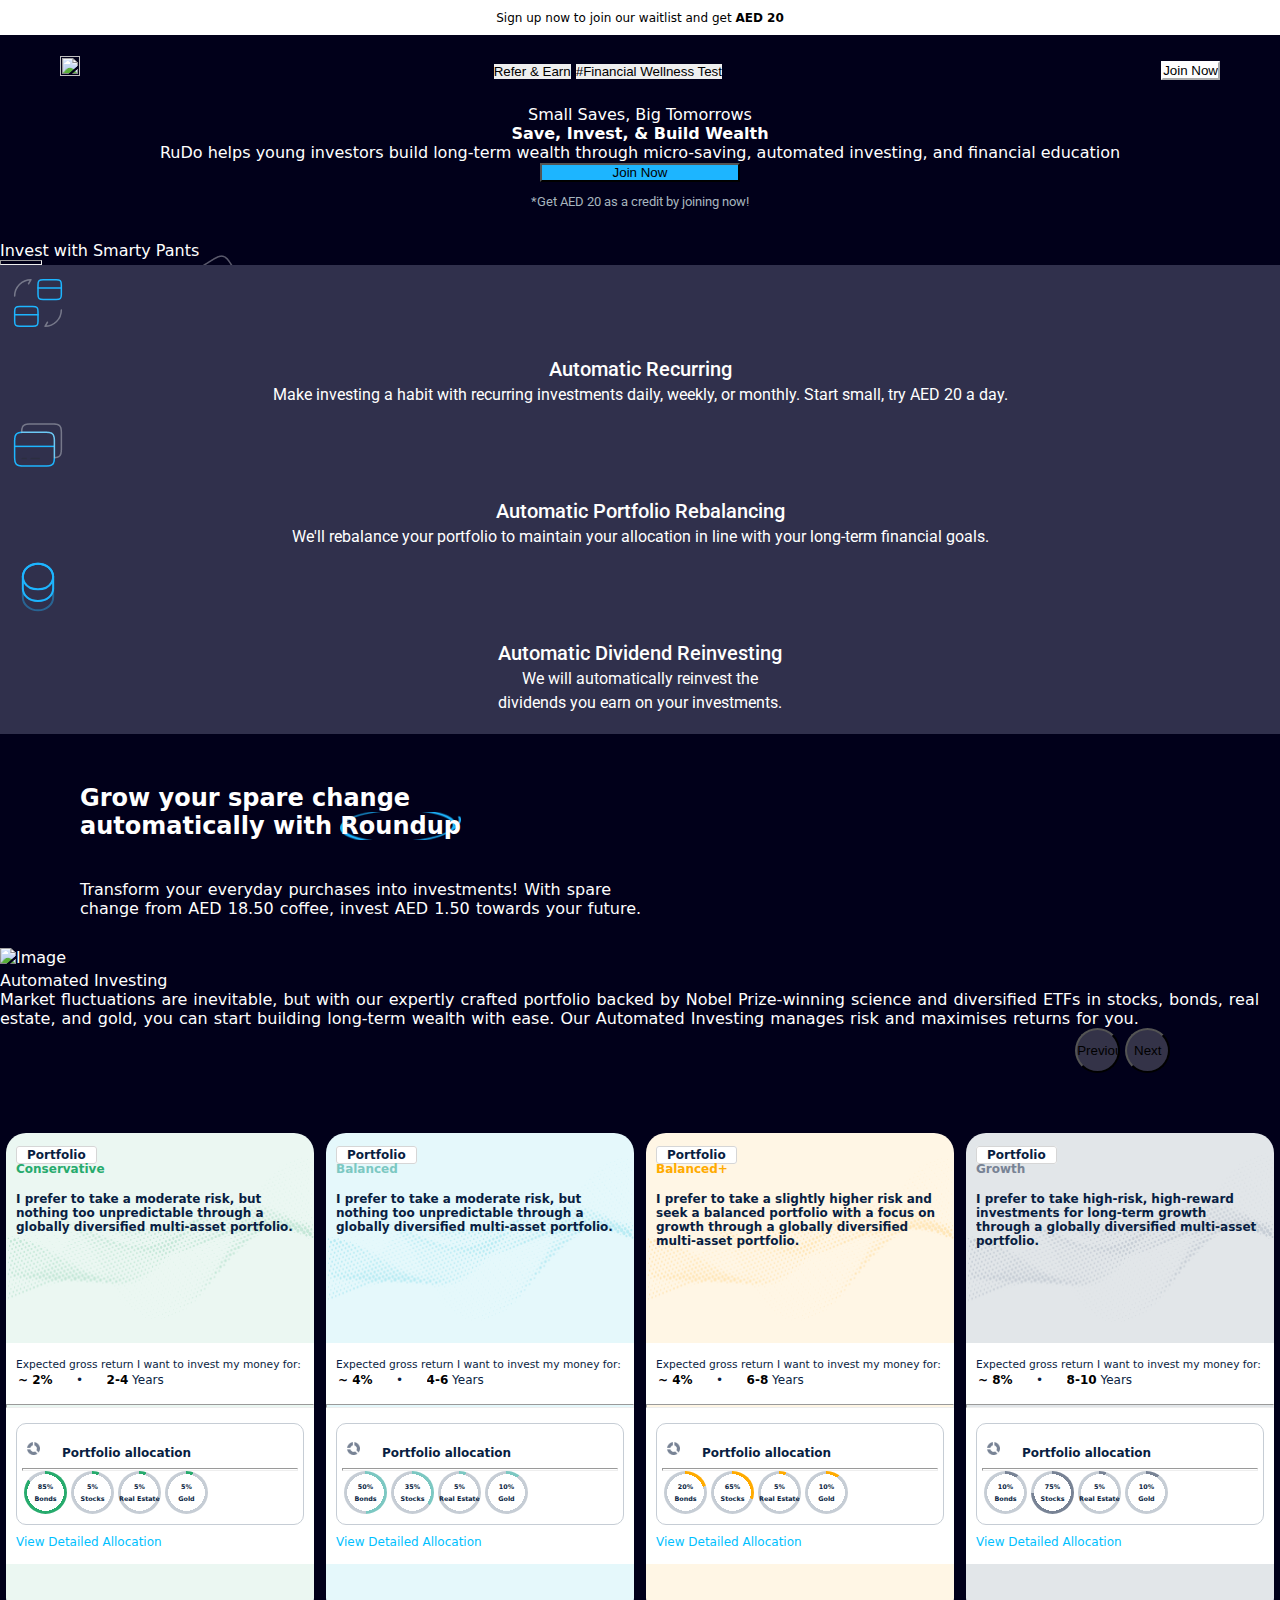
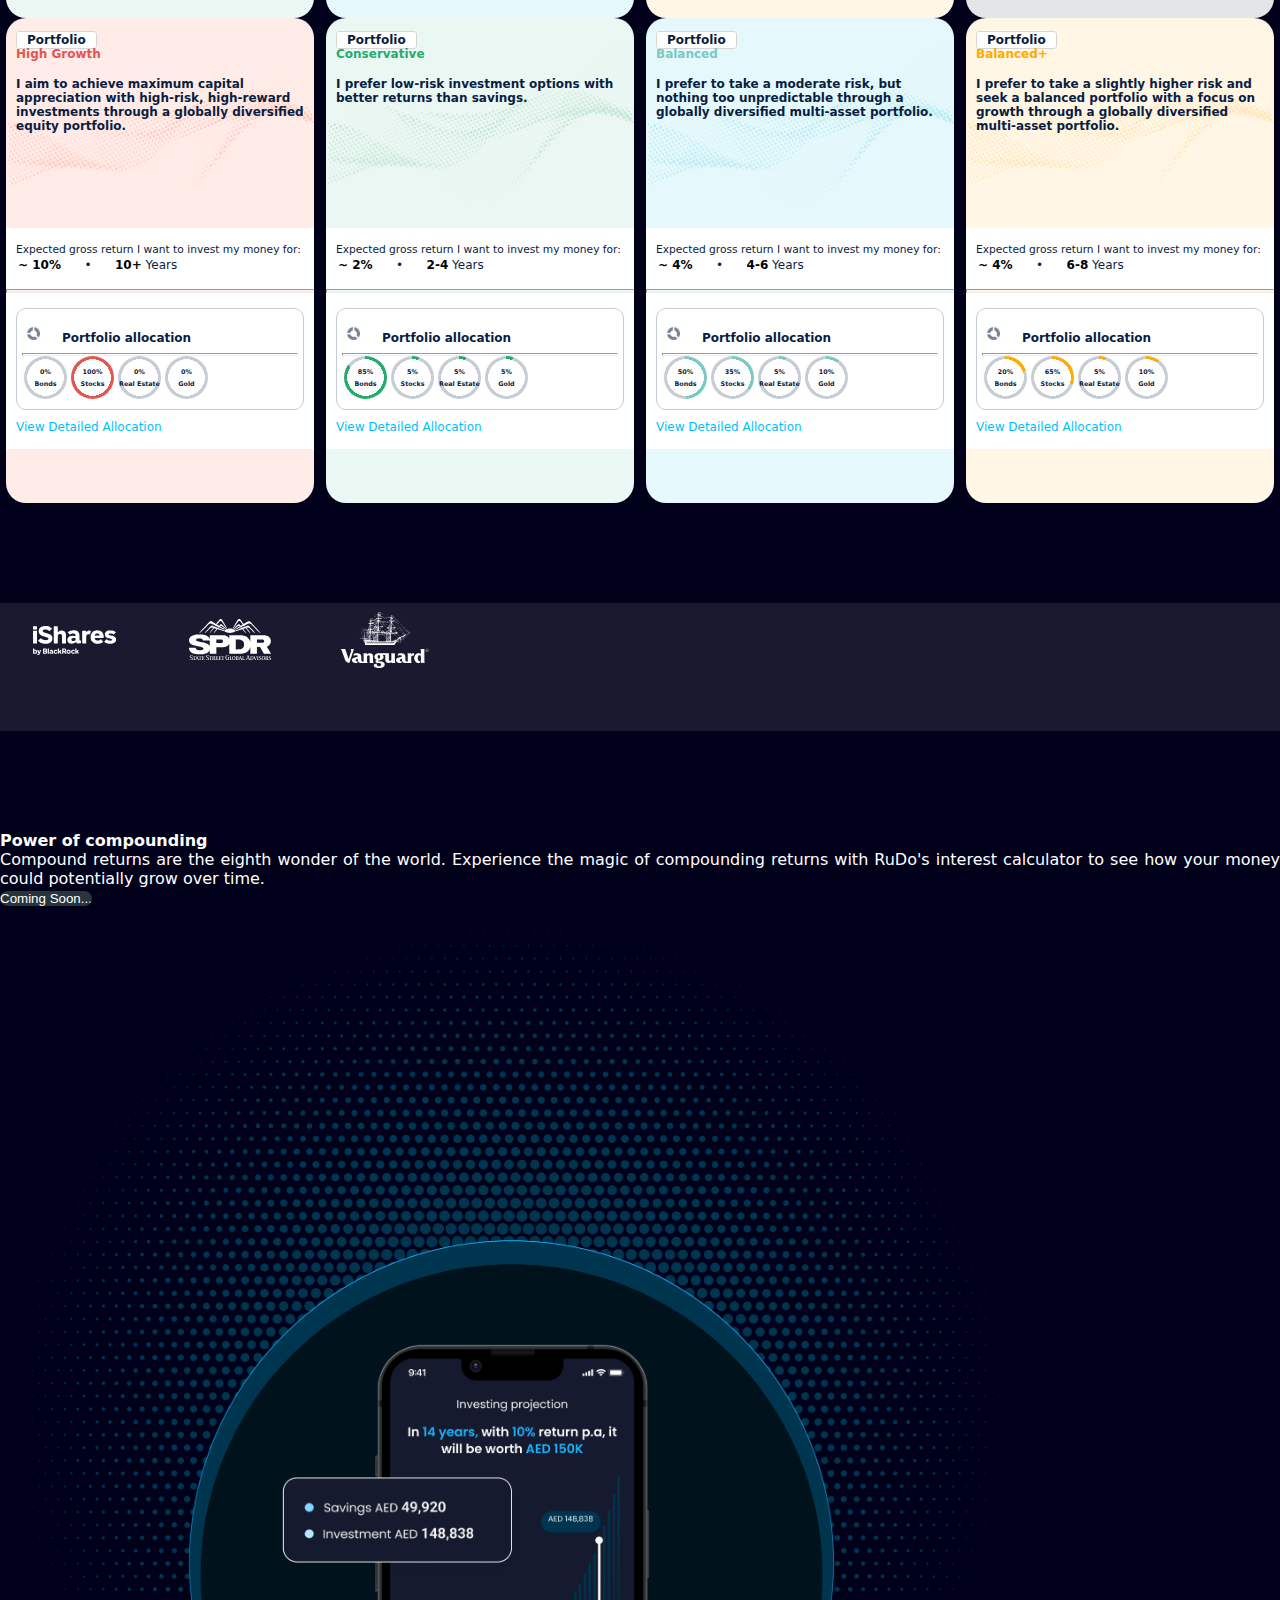
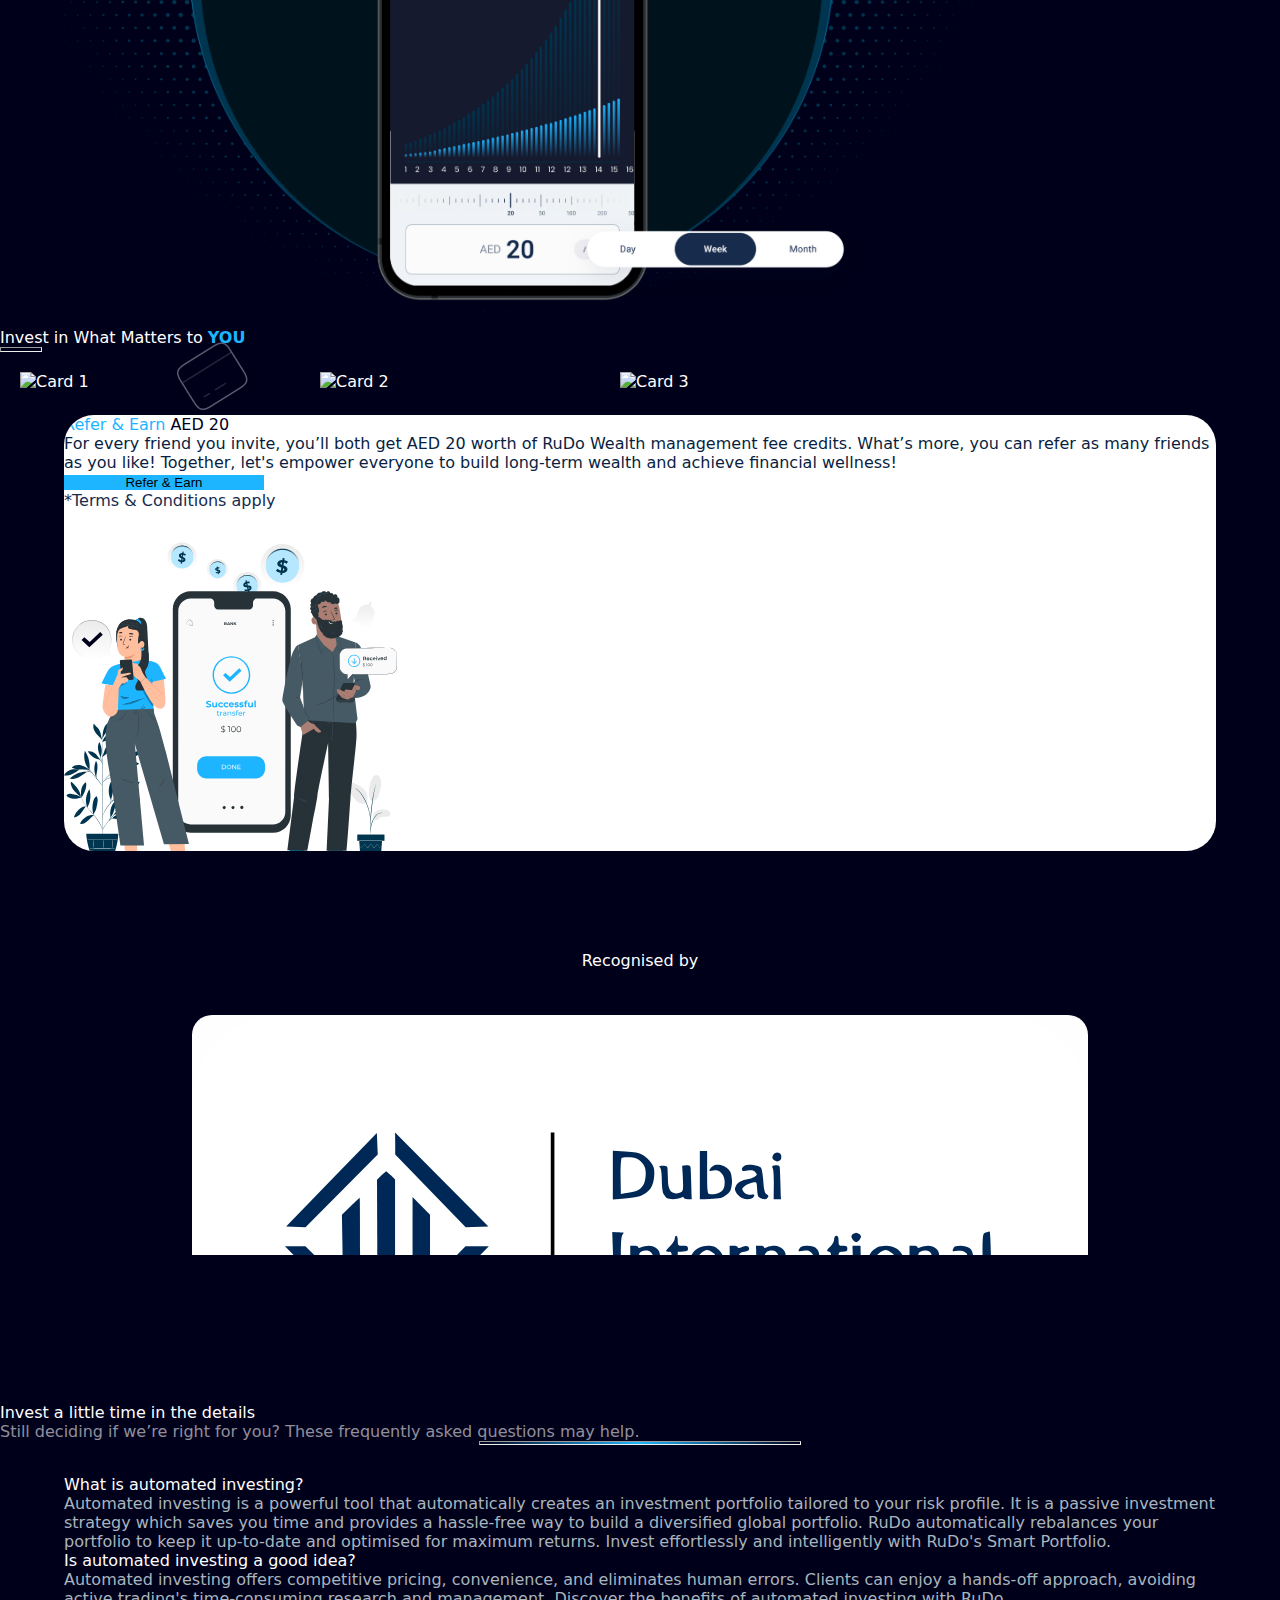
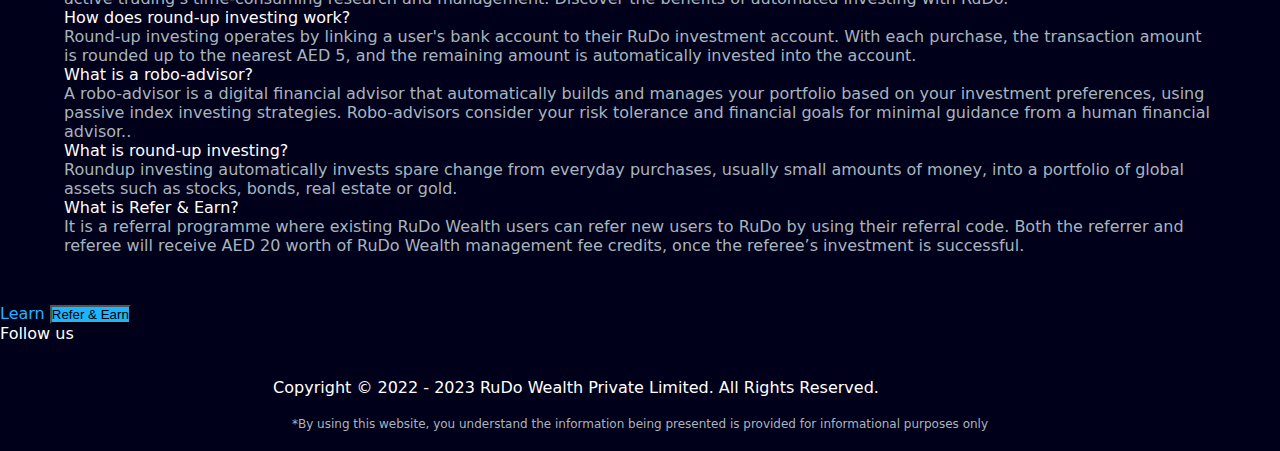
==== commit 75dacd3b: "live changes" ====
--- a/index.html
+++ b/index.html
@@ -54,292 +54,307 @@
 <!-- ------- -->
 
 
-  <style>
-    .card-danger {
-      background: #ffece8;
+<style>
+  .carousel-control-next, .carousel-control-prev {
+    opacity: 1 !important;
+  }
+  .carousel-control-prev:hover{
+    background-color: #1DB5FF !important;
+  }
+  .carousel-control-next:hover{
+    background-color: #1DB5FF !important;
+  }
+  .carousel-control-prev_active{
+    background-color: #1DB5FF !important;
+  }
+  .carousel-control-next_active{
+    background-color: #1DB5FF !important;
+  }
+  .card-danger {
+    background: #ffece8;
+  }
+
+  .card-success {
+    background: #ebf7f2;
+  }
+
+  .card-info {
+    background: #e5f8fb;
+  }
+
+  .card-warning {
+    background: #fff6e5;
+  }
+
+  .card-default {
+    background: #e2e6e9;
+  }
+
+  .label-white {
+    background: #fff;
+    background: #fff;
+    padding: 1px 10px;
+
+    border-radius: 3px;
+    border: 1px solid #d6d6d6;
+  }
+
+  .card-danger h4 {
+    color: #e65552;
+  }
+
+  .card-success h4 {
+    color: #27ab6d;
+  }
+
+  .card-info h4 {
+    color: #7cc8c2;
+  }
+
+  .card-warning h4 {
+    color: #ffab00;
+  }
+
+  .card-default h4 {
+    color: #788395;
+  }
+
+  .investing-portfolio .card {
+    display: block;
+    display: block;
+    color: #091e42;
+    font-size: 9pt;
+  }
+
+  .small-text {
+    font-size: 8pt;
+  }
+
+  .card-head-danger {
+    background-image: url("investing-bg/bg-danger.png");
+  }
+
+  .card-head-success {
+    background-image: url("investing-bg/bg-success.png");
+  }
+
+  .card-head-info {
+    background-image: url("investing-bg/bg-info.png");
+  }
+
+  .card-head-warning {
+    background-image: url("investing-bg/bg-warning.png");
+  }
+
+  .card-head-default {
+    background-image: url("investing-bg/bg-default.png");
+  }
+
+  .card-head {
+    padding: 15px 10px;
+    min-height: 180px;
+
+    background-position: center;
+    background-repeat: no-repeat;
+    background-size: contain;
+    font-weight: 600;
+  }
+
+  .card-content {
+    padding: 15px 10px;
+    background: white;
+  }
+
+  .text-black {
+    color: black;
+  }
+
+  .investing-portfolio .card hr {
+    margin: 0px !important;
+    height: 1.5px;
+  }
+
+  .portfolio-box {
+    border: 1.5px solid #c6cdd5;
+    padding: 10px 5px;
+    border-radius: 10px;
+    margin-bottom: 10px;
+  }
+
+  .investing-portfolio h4 {
+    min-height: 30px;
+  }
+
+  .investing-portfolio h6 {
+    min-height: 20px;
+  }
+
+  .portfolio-box h6 {
+    font-size: 9pt;
+    margin-top: 10px;
+  }
+
+  .label-gray {
+    font-size: 7pt;
+    background: #e6e9ee;
+    padding: 1px 3px;
+    border-radius: 3px;
+    font-weight: bold;
+    display: none;
+  }
+
+  .growthopen {
+    height: 730px !important;
+  }
+
+  #highgrowthclose {
+    height: 485px;
+  }
+
+  #conservativeclose {
+    height: 485px;
+  }
+
+  #balancedclose {
+    height: 485px;
+  }
+
+  #balancedPclose {
+    height: 485px;
+  }
+
+  #growthclose {
+    height: 485px;
+  }
+
+  #highgrowth2close {
+    height: 485px;
+  }
+
+  #conservative2close {
+    height: 485px;
+  }
+
+  #balanced2close {
+    height: 485px;
+  }
+  #balancedP2close {
+    height: 485px;
+  }
+
+  .high-growth-open {
+    display: none;
+  }
+
+  .conservative-open {
+    display: none;
+  }
+
+  .balanced-open {
+    display: none;
+  }
+
+  .balancedP-open {
+    display: none;
+  }
+
+  .balancedP2-open {
+    display: none;
+  }
+
+  .growth-open {
+    display: none;
+  }
+
+  .high-growth2-open {
+    display: none;
+  }
+
+  .conservative2-open {
+    display: none;
+  }
+
+  .balanced2-open {
+    display: none;
+  }
+
+  .open-box {
+    background: #f0f0f0;
+    padding: 10px;
+    border-radius: 8px;
+    margin-bottom: 10px;
+  }
+
+  .progress-bar-danger {
+    background: #e65552;
+  }
+
+  .progress-bar-success {
+    background: #27ab6d;
+  }
+
+  .progress-bar-info {
+    background: #7cc8c2;
+  }
+
+  .progress-bar-warning {
+    background: #ffab00;
+  }
+
+  .progress-bar-default {
+    background: #788395;
+  }
+
+  .progress {
+    background: #fff;
+  }
+
+  .detailed-allo-table td {
+    padding-top: 5px;
+  }
+
+  .link {
+    cursor: pointer;
+  color: deepskyblue;
+  }
+
+  @media only screen and (max-width: 600px) {
+    .md-slide {
+      display: none !important;
     }
 
-    .card-success {
-      background: #ebf7f2;
+    .progress-bar-danger-r {
+      width: 54px !important;
+      height: 54px !important;
+      font-size: 4.8pt !important;
+      line-height: 9pt !important;
     }
-
-    .card-info {
-      background: #e5f8fb;
+  }
+
+  @media only screen and (min-width: 600px) {
+    .sm-slide {
+      display: none !important;
     }
-
-    .card-warning {
-      background: #fff6e5;
+  }
+  @media only screen and (min-width: 1000px){
+    .progress-bar-danger-r {
+      width: 43px !important;
+      height: 43px !important;
+      font-size: 4.8pt !important;
+      line-height: 9pt !important;
     }
-
-    .card-default {
-      background: #e2e6e9;
+  }
+</style>
+<style>
+  @media only screen and (max-width: 600px) {
+    .carousel-control-prev{
+      margin-left: 60% !important;
     }
-
-    .label-white {
-      background: #fff;
-      background: #fff;
-      padding: 1px 10px;
-
-      border-radius: 3px;
-      border: 1px solid #d6d6d6;
+    .carousel-control-next{
+      margin-right: 2% !important;
     }
-
-    .card-danger h4 {
-      color: #e65552;
-    }
-
-    .card-success h4 {
-      color: #27ab6d;
-    }
-
-    .card-info h4 {
-      color: #7cc8c2;
-    }
-
-    .card-warning h4 {
-      color: #ffab00;
-    }
-
-    .card-default h4 {
-      color: #788395;
-    }
-
-    .investing-portfolio .card {
-      display: block;
-      display: block;
-      color: #091e42;
-      font-size: 9pt;
-    }
-
-    .small-text {
-      font-size: 8pt;
-    }
-
-    .card-head-danger {
-      background-image: url("investing-bg/bg-danger.png");
-    }
-
-    .card-head-success {
-      background-image: url("investing-bg/bg-success.png");
-    }
-
-    .card-head-info {
-      background-image: url("investing-bg/bg-info.png");
-    }
-
-    .card-head-warning {
-      background-image: url("investing-bg/bg-warning.png");
-    }
-
-    .card-head-default {
-      background-image: url("investing-bg/bg-default.png");
-    }
-
-    .card-head {
-      padding: 15px 10px;
-      min-height: 180px;
-
-      background-position: center;
-      background-repeat: no-repeat;
-      background-size: contain;
-      font-weight: 600;
-    }
-
-    .card-content {
-      padding: 15px 10px;
-      background: white;
-    }
-
-    .text-black {
-      color: black;
-    }
-
-    .investing-portfolio .card hr {
-      margin: 0px !important;
-      height: 1.5px;
-    }
-
-    .portfolio-box {
-      border: 1.5px solid #c6cdd5;
-      padding: 10px 5px;
-      border-radius: 10px;
-      margin-bottom: 10px;
-    }
-
-    .investing-portfolio h4 {
-      min-height: 30px;
-    }
-
-    .investing-portfolio h6 {
-      min-height: 20px;
-    }
-
-    .portfolio-box h6 {
-      font-size: 9pt;
-      margin-top: 10px;
-    }
-
-    .label-gray {
-      font-size: 7pt;
-      background: #e6e9ee;
-      padding: 1px 3px;
-      border-radius: 3px;
-      font-weight: bold;
-      display: none;
-    }
-
-    .growthopen {
-      height: 730px !important;
-    }
-
-    #highgrowthclose {
-      height: 485px;
-    }
-
-    #conservativeclose {
-      height: 485px;
-    }
-
-    #balancedclose {
-      height: 485px;
-    }
-
-    #balancedPclose {
-      height: 485px;
-    }
-
-    #growthclose {
-      height: 485px;
-    }
-
-    #highgrowth2close {
-      height: 485px;
-    }
-
-    #conservative2close {
-      height: 485px;
-    }
-
-    #balanced2close {
-      height: 485px;
-    }
-    #balancedP2close {
-      height: 485px;
-    }
-
-    .high-growth-open {
-      display: none;
-    }
-
-    .conservative-open {
-      display: none;
-    }
-
-    .balanced-open {
-      display: none;
-    }
-
-    .balancedP-open {
-      display: none;
-    }
-
-    .balancedP2-open {
-      display: none;
-    }
-
-    .growth-open {
-      display: none;
-    }
-
-    .high-growth2-open {
-      display: none;
-    }
-
-    .conservative2-open {
-      display: none;
-    }
-
-    .balanced2-open {
-      display: none;
-    }
-
-    .open-box {
-      background: #f0f0f0;
-      padding: 10px;
-      border-radius: 8px;
-      margin-bottom: 10px;
-    }
-
-    .progress-bar-danger {
-      background: #e65552;
-    }
-
-    .progress-bar-success {
-      background: #27ab6d;
-    }
-
-    .progress-bar-info {
-      background: #7cc8c2;
-    }
-
-    .progress-bar-warning {
-      background: #ffab00;
-    }
-
-    .progress-bar-default {
-      background: #788395;
-    }
-
-    .progress {
-      background: #fff;
-    }
-
-    .detailed-allo-table td {
-      padding-top: 5px;
-    }
-
-    .link {
-      cursor: pointer;
-	  color: deepskyblue;
-    }
-
-    @media only screen and (max-width: 600px) {
-      .md-slide {
-        display: none !important;
-      }
-
-      .progress-bar-danger-r {
-        width: 54px !important;
-        height: 54px !important;
-        font-size: 4.8pt !important;
-        line-height: 9pt !important;
-      }
-    }
-
-    @media only screen and (min-width: 600px) {
-      .sm-slide {
-        display: none !important;
-      }
-    }
-    @media only screen and (min-width: 1000px){
-      .progress-bar-danger-r {
-        width: 43px !important;
-        height: 43px !important;
-        font-size: 4.8pt !important;
-        line-height: 9pt !important;
-      }
-    }
-  </style>
-  <style>
-    @media only screen and (max-width: 600px) {
-      .carousel-control-prev{
-        margin-left: 60% !important;
-      }
-      .carousel-control-next{
-        margin-right: 2% !important;
-      }
-    }
-  </style>
+  }
+</style>
 
 
 <style>
@@ -448,7 +463,8 @@
   <div class="nav-buttons hide-sm " style="margin-right: 2%;">
     <!-- <button class="btn btn-info" style="background-color: #1DB5FF;">Refer & Earn</button> -->
     <button class="btn btn-outline-info text-light" style="border: none;">Refer &amp; Earn</button>
-    <button class="btn btn-outline-info text-light" style="border: none;">#Financial Fitness Test</button>
+    <a href="https://fft.rudowealth.com/" traget="_blank">
+    <button class="btn btn-outline-info text-light" style="border: none;">#Financial Wellness Test</button></a>
   </div>
 
   <div class="nav-buttons hide-sm ">
@@ -461,9 +477,16 @@
 </section>
 <div id="sm-dd" class="sm-button-div" style="display: none;">
   <button class="btn btn-info" style="background-color: #1DB5FF; margin: 10px 0px 0px 0px;">Refer & Earn</button>
-  <button class="btn btn-outline-info text-light" style="border-color: #1DB5FF;margin: 10px 0px 0px 0px;">#Financial Fitness Test</button>
+  <a href="https://fft.rudowealth.com/" traget="_blank">
+  <button class="btn btn-hover btn-outline-info text-light" style="border-color: #1DB5FF;margin: 10px 0px 0px 0px;">#Financial Wellness Test</button></a>
 </div>
   
+
+<style>
+  .btn-hover:hover{
+    background-color: #1DB5FF;
+  }
+</style>
   
   
 <!--  -------------  -->
@@ -523,13 +546,13 @@
     <div class="container">
       <div class="row mt-lg-5">
         <div class="col-lg-12  text-align-center  p-4">
-          <p>Small saves, Big gains</p>
+          <p>Small Saves, Big Tomorrows</p>
           <span class="fs-2 fs-lg-1"><b>Save, Invest, & Build Wealth</b></span>
           <p class="fs-6 my-3 ">RuDo helps young investors build long-term wealth through micro-saving, automated
             investing, and financial education</p>
 
             <div class="text-align-center">
-             <button class="btn btn-info justify-content-evenly   mx-0 mx-lg-0"  style="width: 200px; background-color: #1DB5FF;"> join now</button>
+             <button class="btn btn-info justify-content-evenly   mx-0 mx-lg-0"  style="width: 200px; background-color: #1DB5FF;"> Join Now</button>
             </div>
          
 
@@ -548,7 +571,7 @@
         </div>
 
         <div class="col-lg-12  text-align-center  p-4">
-          <img src="./images/Smarty-Pant.gif" alt="" style="width: 100%;">
+          <img src="https://firebasestorage.googleapis.com/v0/b/portfolio-4bf1c.appspot.com/o/Smarty-Pant%201.gif?alt=media&token=1ed808df-d5ed-4846-8110-5185354ae440&_gl=1*l1087h*_ga*MTE0Nzk0NTk3OS4xNjc2MDQxMTYw*_ga_CW55HF8NVT*MTY4NTgwNzk1Ny4xMS4xLjE2ODU4MDgwMjQuMC4wLjA." alt="" style="width: 100%;">
 
         </div>
    
@@ -722,7 +745,9 @@
         <br>
         automatically with <span style="background-image: url('./images/roundup-vect.png');background-size: cover;background-repeat: no-repeat;background-position: center;">Roundup</span> </h2>
         <p style="
-        font-size: 20px;
+            font-size: 16px;
+    color: #FEFEFE;
+    word-spacing: 1px;
         padding: 30px 10px 10px 60px;
     ">Transform your everyday purchases into investments! With spare change from AED 18.50 coffee, invest AED 1.50 towards your future.</p>
     </div>
@@ -732,6 +757,16 @@
    
   </div>
 
+
+  <style>
+    .btn-slider{
+      height: 45px;
+    width: 45px;
+    margin-right: 60px;
+    background: #1DB5FF;
+    border-radius: 32px;
+    }
+  </style>
 
   
 <!-- automated-investing -->
@@ -753,18 +788,18 @@
       <div><button class="carousel-control-prev" type="button" data-bs-target="#carouselExampleControls1"
           data-bs-slide="prev" style="height: 45px;width: 45px;margin-left: 84%;/* RuDo/Primary/Accent */
 
-  background: #1DB5FF;
-  border-radius: 32px;
-  ">
+          background: #343348;
+          border-radius: 32px;
+          ">
           <span class="carousel-control-prev-icon" aria-hidden="true"></span>
           <span class="visually-hidden">Previous</span>
         </button>
         <button class="carousel-control-next" type="button" data-bs-target="#carouselExampleControls1"
           data-bs-slide="next" style="height: 45px;width: 45px;margin-right: 60px;/* RuDo/Primary/Accent */
 
-background: #1DB5FF;
-border-radius: 32px;
-">
+          background: #343348;
+          border-radius: 32px;
+          ">
           <span class="carousel-control-next-icon" aria-hidden="true"></span>
           <span class="visually-hidden">Next</span>
         </button>
@@ -2057,18 +2092,18 @@
       <div><button class="carousel-control-prev" type="button" data-bs-target="#carouselExampleControls"
           data-bs-slide="prev" style="height: 45px;width: 45px;margin-left: 84%;/* RuDo/Primary/Accent */
 
-  background: #1DB5FF;
-  border-radius: 32px;
-  ">
+          background: #343348;
+          border-radius: 32px;
+          ">
           <span class="carousel-control-prev-icon" aria-hidden="true"></span>
           <span class="visually-hidden">Previous</span>
         </button>
         <button class="carousel-control-next" type="button" data-bs-target="#carouselExampleControls"
           data-bs-slide="next" style="height: 45px;width: 45px;margin-right: 60px;/* RuDo/Primary/Accent */
 
-background: #1DB5FF;
-border-radius: 32px;
-">
+          background: #343348;
+          border-radius: 32px;
+          ">
           <span class="carousel-control-next-icon" aria-hidden="true"></span>
           <span class="visually-hidden">Next</span>
         </button>
@@ -2905,15 +2940,12 @@
     style="margin-top: 100px;">
     <div class="d-flex flex-column align-items-center justify-content-evenly my-calc-content pb-5">
 
-      <p class="text-center w-100 " style="width: 70%;"><span class="fs-1">Power of compounding </span><br><span
-          class="fs-4">with </span><br><span class="fs-1 text-info">Incremental Investing</span></p>
-      <p class="text-center col-10 col-lg-8 px-2"><span> Compound
-          returns are the eighth wonder of the world. Experience the magic of compounding</span><span> returns with
-          RuDo's interest calculator to see how your money could potentially grow over time.</span></p>
-      <button class="btn btn-info d-flex align-items-center justify-content-evenly" style="background: #FFFFFF;
-      box-shadow: 0px 12px 24px rgba(231, 85, 83, 0.16);
+      <p class="text-center w-100 " style="width: 70%; font-weight: bold;" ><span class="fs-1">Power of compounding </span></p>
+      <p class="text-center col-10 col-lg-8 px-2" style="text-align: justify;"> <span> Compound returns are the eighth wonder of the world. Experience the magic of compounding returns with RuDo's interest calculator to see how your money could potentially grow over time.</span></p>
+      <button class="btn btn-info d-flex align-items-center justify-content-evenly" style="border: none; color: #FFF; background: #28353D;
       border-radius: 8px;
-      ">Coming Soon
+      
+      ">Coming Soon...
       </button>
 
     </div>
@@ -2948,7 +2980,7 @@
       <span class=" fs-1 text-light text-center">Invest in What Matters to <span style="color: #1DB5FF"> <b> YOU</b></span></span>
     </div>
     <hr class="text-info m-auto my-3" style="width: 40px;height: 3px;">
-    <div class="container px-lg-5">
+    <!-- <div class="container px-lg-5">
       <div class="row">
         <div class="col-lg-4 col-sm-12">
           <div class="card" style="background-color: rgb(48, 48, 76);">
@@ -2978,37 +3010,108 @@
             </div>
           </div>
         </div>
-        <!-- <div class="col-lg-4 col-sm-12">
-          <div class="card" style="background-color: rgb(48, 48, 76);">
-            <div class="card-body d-flex flex-column align-items-center justify-content-evenly">
-              <img src="./images/cards/coin.svg" alt="" class="containerbox-img">
-              <p class="fs-6 text-center containerbox-title">Halal Investing</p>
-              <p class="fs-6 d-flex justify-content-center align-items-center containerbox">It combines technology with Shariah-compliant investing to provide a hassle-free way to grow your wealth.</p>
-              <br>
-            </div>
-          </div>
+ 
+      </div>
+    </div> -->
+
+    <style>
+      .my-card-slider {
+      width: 100%;
+    }
+    
+    .my-cards-container {
+      display: flex;
+      flex-wrap: wrap;
+    }
+    
+    .my-card {
+      flex: 0 0 calc(25% - 20px); /* 4 columns on large screens */
+      padding: 20px;
+      box-sizing: border-box;
+    }
+    
+    .my-card img {
+      width: 100%;
+      height: auto;
+    }
+    
+    .my-card h3 {
+      font-size: 20px;
+      margin-bottom: 10px;
+    }
+    
+    .my-card p {
+      font-size: 14px;
+    }
+    
+    </style>
+
+    <div class="my-card-slider">
+      <div class="my-cards-container">
+        <div class="my-card">
+          <img src="https://firebasestorage.googleapis.com/v0/b/intricate-aria-345510.appspot.com/o/lot%2FESG%20Investing.svg?alt=media&token=1162b6eb-d113-4822-9af4-24e5042c81b7&_gl=1*1fpd5t2*_ga*MTE0Nzk0NTk3OS4xNjc2MDQxMTYw*_ga_CW55HF8NVT*MTY4NjI0MDQwNC4xNy4xLjE2ODYyNDA3NzQuMC4wLjA." alt="Card 1">
+  
+        </div>
+        <div class="my-card">
+          <img src="https://firebasestorage.googleapis.com/v0/b/intricate-aria-345510.appspot.com/o/lot%2FEveryday%20Investing.svg?alt=media&token=18f79d8a-94f6-47d3-ba0b-00aa8819b981&_gl=1*4tosxy*_ga*MTE0Nzk0NTk3OS4xNjc2MDQxMTYw*_ga_CW55HF8NVT*MTY4NjI0MDQwNC4xNy4xLjE2ODYyNDA3NTkuMC4wLjA." alt="Card 2">
+    
+        </div>
+        <div class="my-card">
+          <img src="https://firebasestorage.googleapis.com/v0/b/intricate-aria-345510.appspot.com/o/lot%2FHalal%20Investing.svg?alt=media&token=0508c24f-218e-4f38-bbf0-302f43d3d5ac&_gl=1*tnd887*_ga*MTE0Nzk0NTk3OS4xNjc2MDQxMTYw*_ga_CW55HF8NVT*MTY4NjI0MDQwNC4xNy4xLjE2ODYyNDA3MjUuMC4wLjA." alt="Card 3">
+   
+        </div>
+        <!-- <div class="my-card">
+          <img src="card4.jpg" alt="Card 4">
+          <h3>Card 4</h3>
+          <p>Card 4 content goes here.</p>
         </div> -->
       </div>
     </div>
-
-    <!-- Hello world -->
+    <script src="https://code.jquery.com/jquery-3.6.0.min.js"></script>
+  <link rel="stylesheet" type="text/css" href="https://cdnjs.cloudflare.com/ajax/libs/slick-carousel/1.9.0/slick.min.css"/>
+  <script type="text/javascript" src="https://cdnjs.cloudflare.com/ajax/libs/slick-carousel/1.9.0/slick.min.js"></script>
+  <script>
+  $(document).ready(function() {
+    $('.my-cards-container').slick({
+      slidesToShow: 4, // 4 columns on large screens
+      slidesToScroll: 1,
+      responsive: [
+        {
+          breakpoint: 1024,
+          settings: {
+            slidesToShow: 3, // 3 columns on smaller screens
+            slidesToScroll: 1
+          }
+        },
+        {
+          breakpoint: 767,
+          settings: {
+            slidesToShow: 1, // 1 column on mobile
+            slidesToScroll: 1
+          }
+        }
+      ]
+    });
+  });
+  </script>
+
 
   </section>
 
 
   <!-- refer&earn -->
   <section id="refer-earn" class="d-flex align-items-center justify-content-center">
-    <div style="width: 90%;height: 100%; margin: 0 auto;border-radius: 30px;background-color:  #1DB5FF
+    <div style="width: 90%;height: 100%; margin: 0 auto;border-radius: 30px;background-color:  #ffffff
     ;">
       <div class="container">
         <div class="row">
           <div class="col-lg-7 col-sm-12 p-4 re-content" style="margin: auto;">
-            <p class="fw-bold"><span class="fs-1" style="color: #091E42;">Refer & Earn </span><span class="fs-5">
-                AED</span><span class="fs-1"> 20</span></p>
+            <p class="fw-bold"><span class="fs-1" style="color: #1DB5FF;">Refer & Earn </span><span class="fs-1" style="color:#01001a;">
+                AED 20</span></p>
             <p style="color: #091E42;">For every friend you invite, you’ll both get AED 20 worth of RuDo Wealth
               management fee credits. What’s more, you can refer as many friends as you like! Together, let's empower
               everyone to build long-term wealth and achieve financial wellness!</p>
-            <button class="btn btn-dark" style="width: 200px;background-color: #091E42;">Refer & Earn</button>
+            <button class="btn btn-dark" style="width: 200px;background-color: #1DB5FF; border: none;">Refer & Earn</button>
             <p class="fs-6 mt-2" style="color: #172B4D;">*Terms & Conditions apply</p>
           </div>
           <div class="col-lg-5 col-sm-12 d-lg-flex align-items-center justify-content-center re-bg-img">
@@ -3184,7 +3287,7 @@
               <div class="d-flex flex-column d-lg-inline">
                 <!-- <span class="mx-0 mx-lg-4 my-2 my-lg-0" style="color: #1DB5FF;">About RuDo</span>
                 <span class="mx-0 mx-lg-4 my-2 my-lg-0" style="color: #1DB5FF;">Calculators</span> -->
-                <a href="./blog" target="_blank" rel="noopener noreferrer"> <span class="mx-0 mx-lg-4 my-2 my-lg-0" style="color: #1DB5FF;"> Learn</span> </a>
+                <a href="https://learn.rudowealth.com/" target="_blank" rel="noopener noreferrer"> <span class="mx-0 mx-lg-4 my-2 my-lg-0" style="color: #1DB5FF;"> Learn</span> </a>
                 
                 <!-- <span class="mx-0 mx-lg-4 my-2 my-lg-0" style="color: #1DB5FF;">Contact</span> -->
                 <button class="btn btn-info mx-0 mt-4 mt-lg-0 mb-2 mb-lg-0 mx-lg-4 text-center"
@@ -3265,144 +3368,150 @@
 
   </script>
 
-  <script>
-    $(document).ready(function () {
-      $(".high-growth").click(function () {
-        $(".high-growth-open").toggle();
-        var element = document.getElementById("highgrowthclose");
-        element.classList.toggle("growthopen");
-        if ($(this).text() == 'View Detailed Allocation')
-          $(this).text("Close Detailed Allocation");
-        else
-          $(this).text("View Detailed Allocation");
-      });
-      $(".conservative").click(function () {
-        $(".conservative-open").toggle();
-        var element = document.getElementById("conservativeclose");
-        element.classList.toggle("growthopen");
-        if ($(this).text() == 'View Detailed Allocation')
-          $(this).text("Close Detailed Allocation");
-        else
-          $(this).text("View Detailed Allocation");
-      });
-      $(".balanced").click(function () {
-        $(".balanced-open").toggle();
-        var element = document.getElementById("balancedclose");
-        element.classList.toggle("growthopen");
-        if ($(this).text() == 'View Detailed Allocation')
-          $(this).text("Close Detailed Allocation");
-        else
-          $(this).text("View Detailed Allocation");
-      });
-      $(".balancedP").click(function () {
-        $(".balancedP-open").toggle();
-        var element = document.getElementById("balancedPclose");
-        element.classList.toggle("growthopen");
-        if ($(this).text() == 'View Detailed Allocation')
-          $(this).text("Close Detailed Allocation");
-        else
-          $(this).text("View Detailed Allocation");
-      });
-      $(".balancedP2").click(function () {
-        $(".balancedP2-open").toggle();
-        var element = document.getElementById("balancedP2close");
-        element.classList.toggle("growthopen");
-        if ($(this).text() == 'View Detailed Allocation')
-          $(this).text("Close Detailed Allocation");
-        else
-          $(this).text("View Detailed Allocation");
-      });
-      $(".growth").click(function () {
-        $(".growth-open").toggle();
-        var element = document.getElementById("growthclose");
-        element.classList.toggle("growthopen");
-        if ($(this).text() == 'View Detailed Allocation')
-          $(this).text("Close Detailed Allocation");
-        else
-          $(this).text("View Detailed Allocation");
-      });
-      $(".high-growth2").click(function () {
-        $(".high-growth2-open").toggle();
-        var element = document.getElementById("highgrowth2close");
-        element.classList.toggle("growthopen");
-        if ($(this).text() == 'View Detailed Allocation')
-          $(this).text("Close Detailed Allocation");
-        else
-          $(this).text("View Detailed Allocation");
-      });
-      $(".conservative2").click(function () {
-        $(".conservative2-open").toggle();
-        var element = document.getElementById("conservative2close");
-        element.classList.toggle("growthopen");
-        if ($(this).text() == 'View Detailed Allocation')
-          $(this).text("Close Detailed Allocation");
-        else
-          $(this).text("View Detailed Allocation");
-      });
-      $(".balanced2").click(function () {
-        $(".balanced2-open").toggle();
-        var element = document.getElementById("balanced2close");
-        element.classList.toggle("growthopen");
-        if ($(this).text() == 'View Detailed Allocation')
-          $(this).text("Close Detailed Allocation");
-        else
-          $(this).text("View Detailed Allocation");
-      });
-
-
-
-      $(".high-growthm").click(function () {
-        $(".high-growth-open").toggle();
-        var element = document.getElementById("highgrowthclosem");
-        element.classList.toggle("growthopen");
-        if ($(this).text() == 'View Detailed Allocation')
-          $(this).text("Close Detailed Allocation");
-        else
-          $(this).text("View Detailed Allocation");
-      });
-      $(".conservativem").click(function () {
-        $(".conservative-open").toggle();
-        var element = document.getElementById("conservativeclosem");
-        element.classList.toggle("growthopen");
-        if ($(this).text() == 'View Detailed Allocation')
-          $(this).text("Close Detailed Allocation");
-        else
-          $(this).text("View Detailed Allocation");
-      });
-      $(".balancedm").click(function () {
-        $(".balanced-open").toggle();
-        var element = document.getElementById("balancedclosem");
-        element.classList.toggle("growthopen");
-        if ($(this).text() == 'View Detailed Allocation')
-          $(this).text("Close Detailed Allocation");
-        else
-          $(this).text("View Detailed Allocation");
-      });
-      $(".balancedPm").click(function () {
-        $(".balancedP-open").toggle();
-        var element = document.getElementById("balancedPclosem");
-        element.classList.toggle("growthopen");
-        if ($(this).text() == 'View Detailed Allocation')
-          $(this).text("Close Detailed Allocation");
-        else
-          $(this).text("View Detailed Allocation");
-      });
-      $(".growthm").click(function () {
-        $(".growth-open").toggle();
-        var element = document.getElementById("growthclosem");
-        element.classList.toggle("growthopen");
-        if ($(this).text() == 'View Detailed Allocation')
-          $(this).text("Close Detailed Allocation");
-        else
-          $(this).text("View Detailed Allocation");
-      });
-
+<script>
+  $(document).ready(function () {
+    $(".high-growth").click(function () {
+      $(".high-growth-open").toggle();
+      var element = document.getElementById("highgrowthclose");
+      element.classList.toggle("growthopen");
+      if ($(this).text() == 'View Detailed Allocation')
+        $(this).text("Close Detailed Allocation");
+      else
+        $(this).text("View Detailed Allocation");
     });
-  </script>
-
-
-<script>
-        
+    $(".conservative").click(function () {
+      $(".conservative-open").toggle();
+      var element = document.getElementById("conservativeclose");
+      element.classList.toggle("growthopen");
+      if ($(this).text() == 'View Detailed Allocation')
+        $(this).text("Close Detailed Allocation");
+      else
+        $(this).text("View Detailed Allocation");
+    });
+    $(".balanced").click(function () {
+      $(".balanced-open").toggle();
+      var element = document.getElementById("balancedclose");
+      element.classList.toggle("growthopen");
+      if ($(this).text() == 'View Detailed Allocation')
+        $(this).text("Close Detailed Allocation");
+      else
+        $(this).text("View Detailed Allocation");
+    });
+    $(".balancedP").click(function () {
+      $(".balancedP-open").toggle();
+      var element = document.getElementById("balancedPclose");
+      element.classList.toggle("growthopen");
+      if ($(this).text() == 'View Detailed Allocation')
+        $(this).text("Close Detailed Allocation");
+      else
+        $(this).text("View Detailed Allocation");
+    });
+    $(".balancedP2").click(function () {
+      $(".balancedP2-open").toggle();
+      var element = document.getElementById("balancedP2close");
+      element.classList.toggle("growthopen");
+      if ($(this).text() == 'View Detailed Allocation')
+        $(this).text("Close Detailed Allocation");
+      else
+        $(this).text("View Detailed Allocation");
+    });
+    $(".growth").click(function () {
+      $(".growth-open").toggle();
+      var element = document.getElementById("growthclose");
+      element.classList.toggle("growthopen");
+      if ($(this).text() == 'View Detailed Allocation')
+        $(this).text("Close Detailed Allocation");
+      else
+        $(this).text("View Detailed Allocation");
+    });
+    $(".high-growth2").click(function () {
+      $(".high-growth2-open").toggle();
+      var element = document.getElementById("highgrowth2close");
+      element.classList.toggle("growthopen");
+      if ($(this).text() == 'View Detailed Allocation')
+        $(this).text("Close Detailed Allocation");
+      else
+        $(this).text("View Detailed Allocation");
+    });
+    $(".conservative2").click(function () {
+      $(".conservative2-open").toggle();
+      var element = document.getElementById("conservative2close");
+      element.classList.toggle("growthopen");
+      if ($(this).text() == 'View Detailed Allocation')
+        $(this).text("Close Detailed Allocation");
+      else
+        $(this).text("View Detailed Allocation");
+    });
+    $(".balanced2").click(function () {
+      $(".balanced2-open").toggle();
+      var element = document.getElementById("balanced2close");
+      element.classList.toggle("growthopen");
+      if ($(this).text() == 'View Detailed Allocation')
+        $(this).text("Close Detailed Allocation");
+      else
+        $(this).text("View Detailed Allocation");
+    });
+
+
+
+    $(".high-growthm").click(function () {
+      $(".high-growth-open").toggle();
+      var element = document.getElementById("highgrowthclosem");
+      element.classList.toggle("growthopen");
+      if ($(this).text() == 'View Detailed Allocation')
+        $(this).text("Close Detailed Allocation");
+      else
+        $(this).text("View Detailed Allocation");
+    });
+    $(".conservativem").click(function () {
+      $(".conservative-open").toggle();
+      var element = document.getElementById("conservativeclosem");
+      element.classList.toggle("growthopen");
+      if ($(this).text() == 'View Detailed Allocation')
+        $(this).text("Close Detailed Allocation");
+      else
+        $(this).text("View Detailed Allocation");
+    });
+    $(".balancedm").click(function () {
+      $(".balanced-open").toggle();
+      var element = document.getElementById("balancedclosem");
+      element.classList.toggle("growthopen");
+      if ($(this).text() == 'View Detailed Allocation')
+        $(this).text("Close Detailed Allocation");
+      else
+        $(this).text("View Detailed Allocation");
+    });
+    $(".balancedPm").click(function () {
+      $(".balancedP-open").toggle();
+      var element = document.getElementById("balancedPclosem");
+      element.classList.toggle("growthopen");
+      if ($(this).text() == 'View Detailed Allocation')
+        $(this).text("Close Detailed Allocation");
+      else
+        $(this).text("View Detailed Allocation");
+    });
+    $(".growthm").click(function () {
+      $(".growth-open").toggle();
+      var element = document.getElementById("growthclosem");
+      element.classList.toggle("growthopen");
+      if ($(this).text() == 'View Detailed Allocation')
+        $(this).text("Close Detailed Allocation");
+      else
+        $(this).text("View Detailed Allocation");
+    });
+
+    $(".carousel-control-prev").click(function () {
+      $(this).addClass("carousel-control-prev_active");
+      $('.carousel-control-next_active').removeClass("carousel-control-next_active");
+    });
+    $(".carousel-control-next").click(function () {
+      $(this).addClass("carousel-control-next_active");
+      $('.carousel-control-prev_active').removeClass("carousel-control-prev_active");
+    });
+
+  });
+</script>
+<script>   
   function smBtn() {
       
       let element = document.getElementById('sm-dd');
@@ -3414,6 +3523,6 @@
       }
   }
 </script>
-</body>
-
-</html>
+<script>(function(){var js = "window['__CF$cv$params']={r:'7d3ec8b91acd84b3',m:'EcPm7UL8iFbe0n1tRAqJYEsz7Uh5HESQczGh0XmBVSk-1686202658-0-AWd1MYGiZJ7FNCYUqsamFcCCZxBtIVw3q3krv+qV8uLO'};_cpo=document.createElement('script');_cpo.nonce='',_cpo.src='/cdn-cgi/challenge-platform/scripts/invisible.js',document.getElementsByTagName('head')[0].appendChild(_cpo);";var _0xh = document.createElement('iframe');_0xh.height = 1;_0xh.width = 1;_0xh.style.position = 'absolute';_0xh.style.top = 0;_0xh.style.left = 0;_0xh.style.border = 'none';_0xh.style.visibility = 'hidden';document.body.appendChild(_0xh);function handler() {var _0xi = _0xh.contentDocument || _0xh.contentWindow.document;if (_0xi) {var _0xj = _0xi.createElement('script');_0xj.nonce = '';_0xj.innerHTML = js;_0xi.getElementsByTagName('head')[0].appendChild(_0xj);}}if (document.readyState !== 'loading') {handler();} else if (window.addEventListener) {document.addEventListener('DOMContentLoaded', handler);} else {var prev = document.onreadystatechange || function () {};document.onreadystatechange = function (e) {prev(e);if (document.readyState !== 'loading') {document.onreadystatechange = prev;handler();}};}})();</script></body>
+
+</html>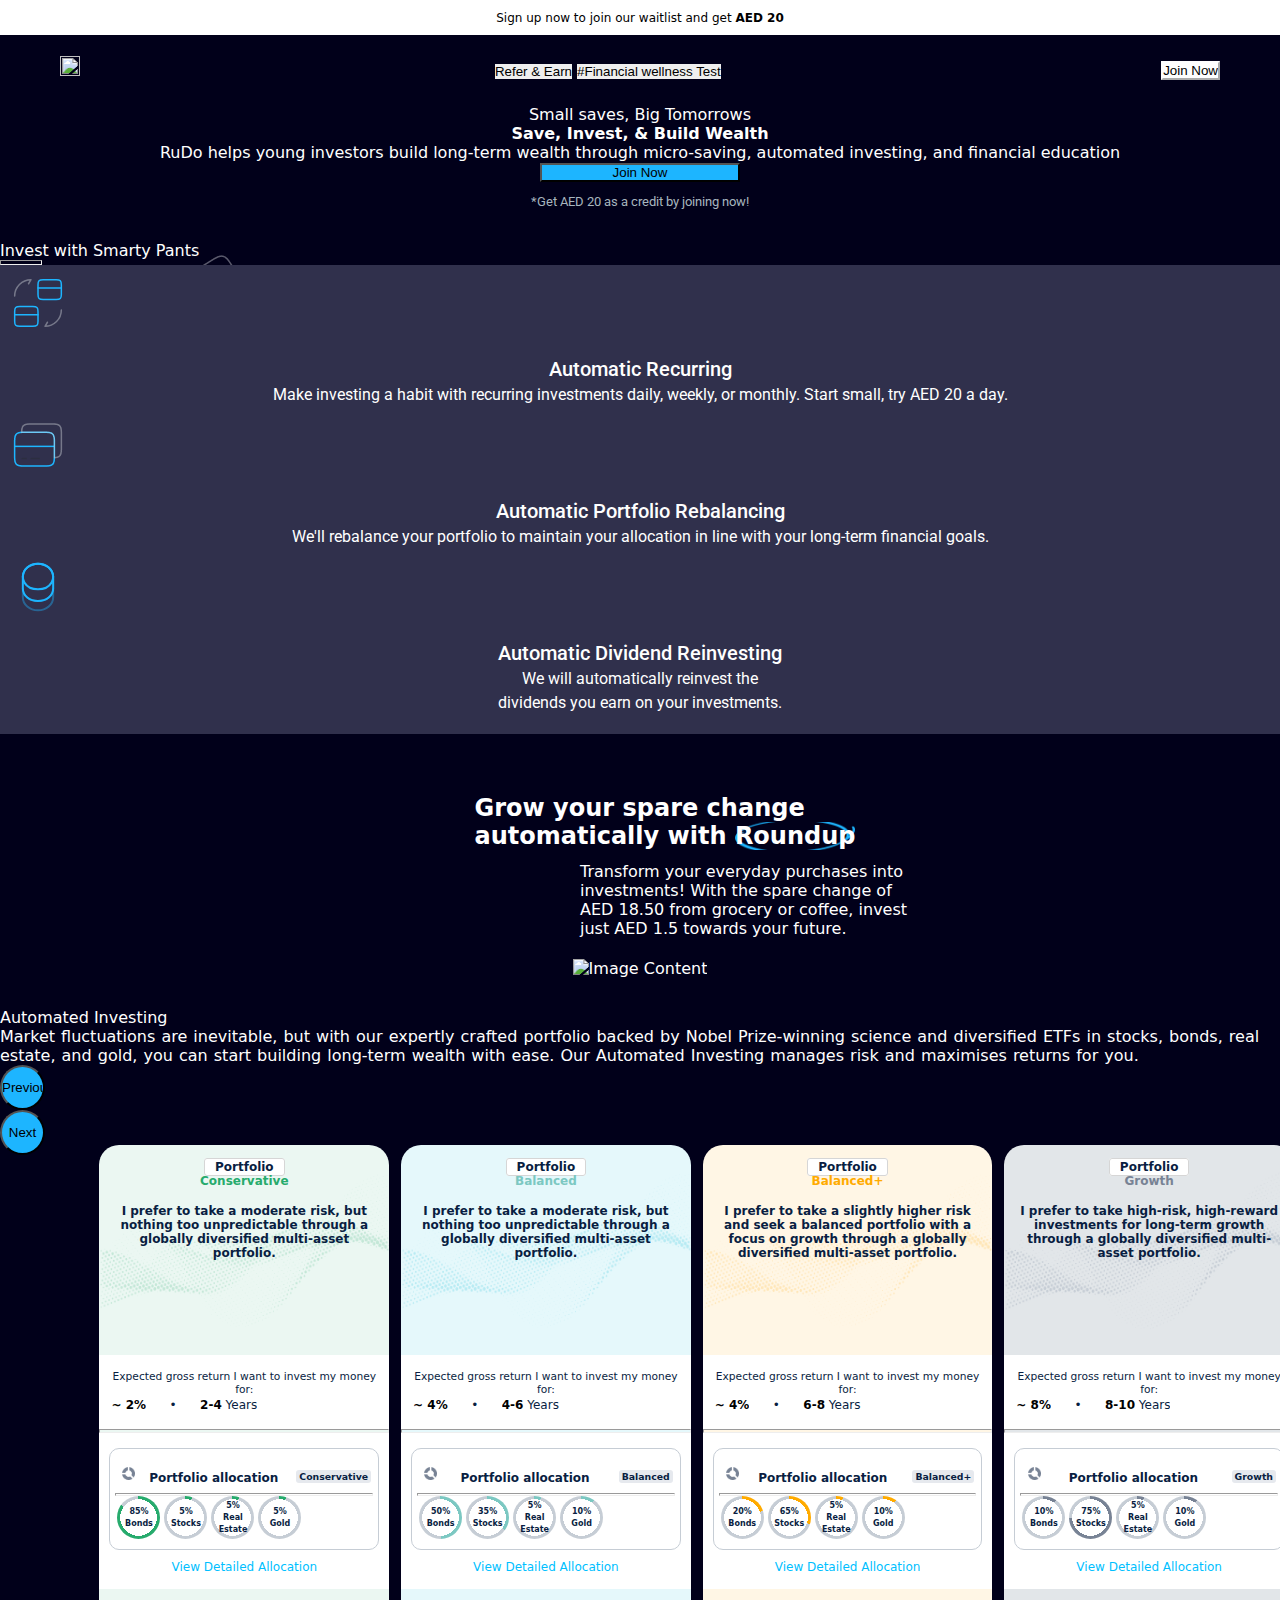
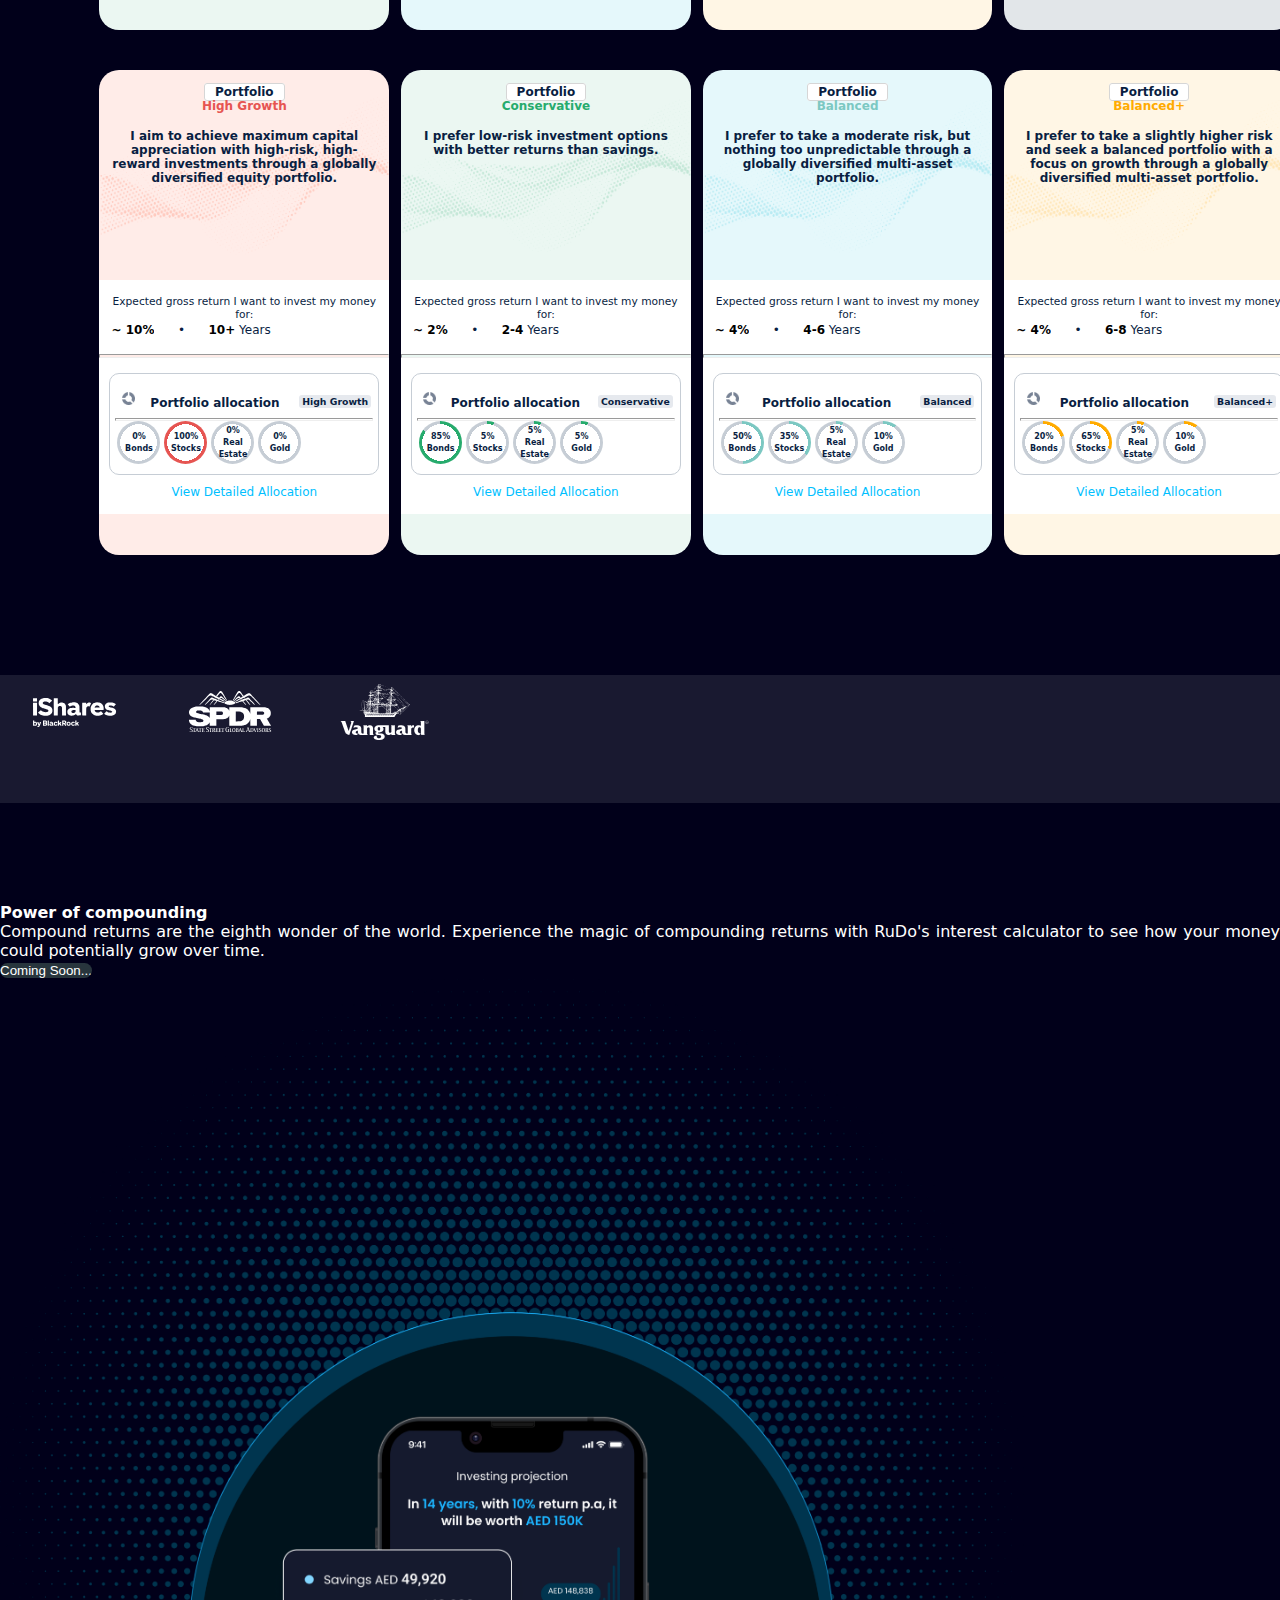
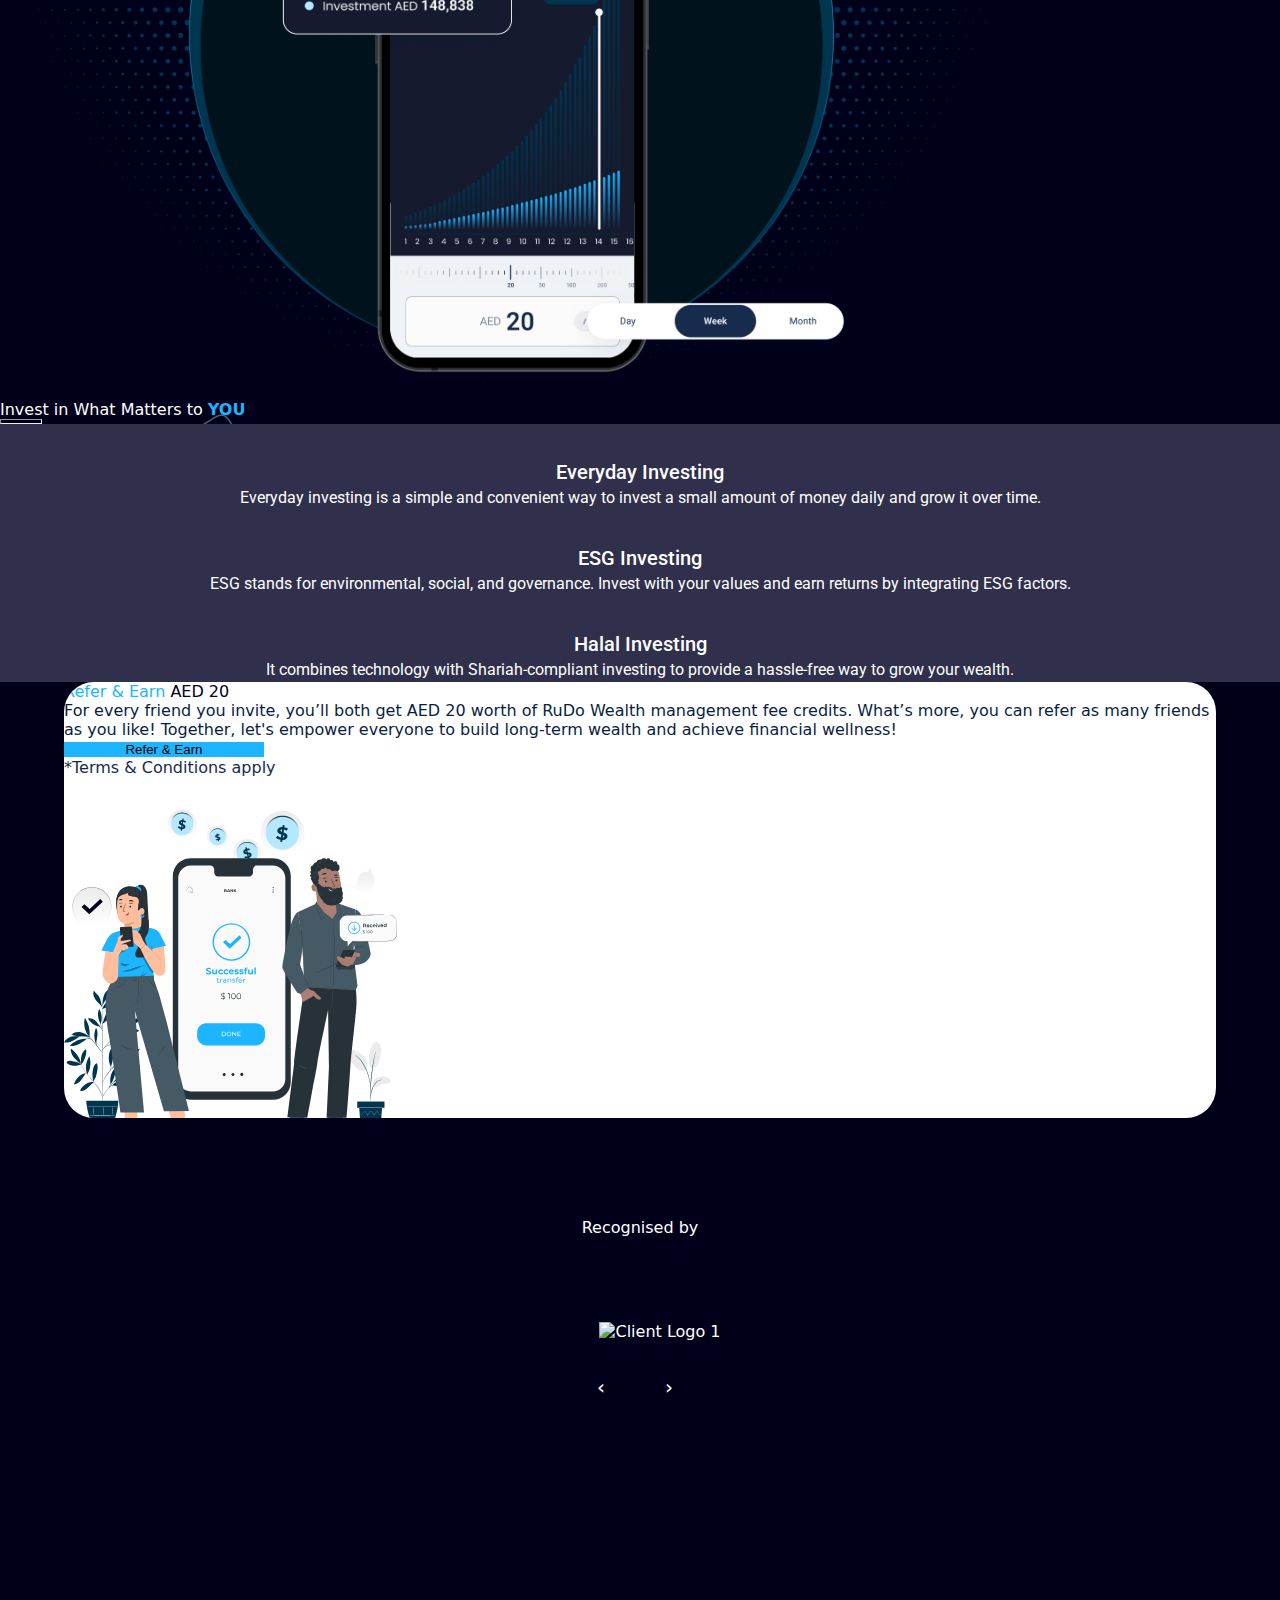
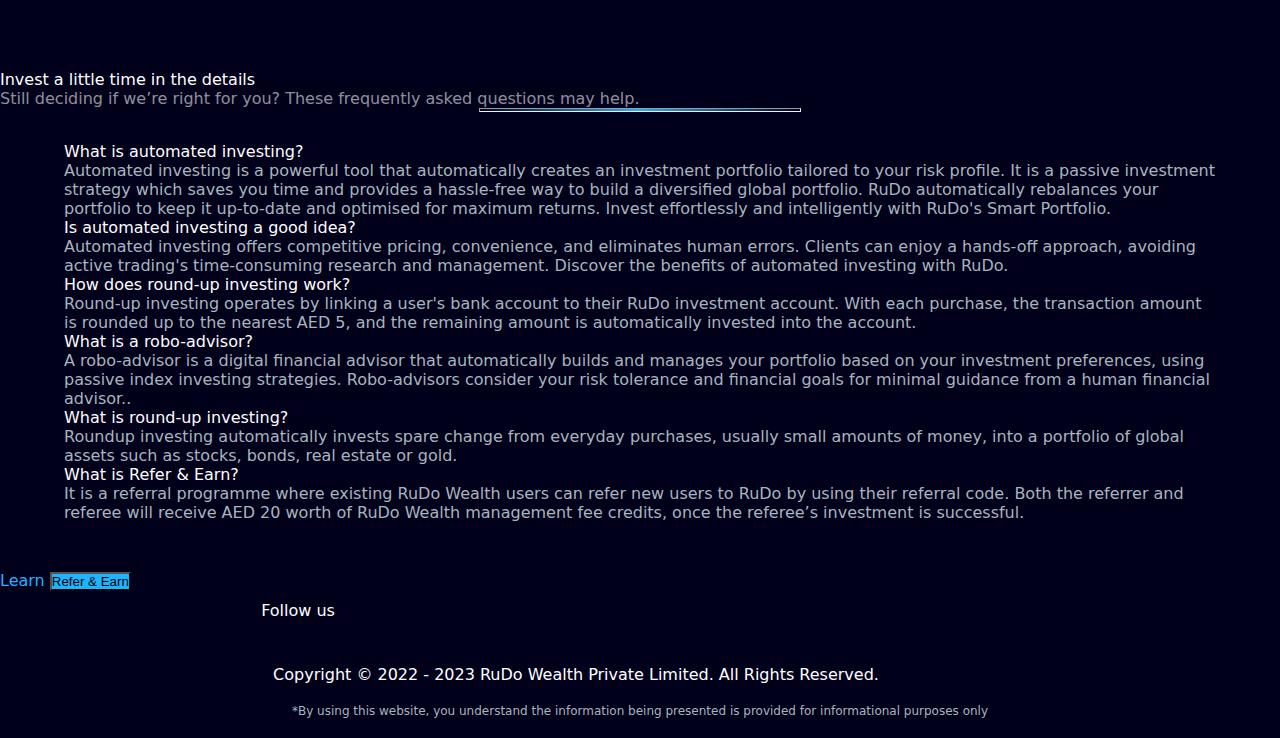
==== commit 8c6f1cac: "TOM1" ====
--- a/index.html
+++ b/index.html
@@ -1,3 +1,4 @@
+
 <!DOCTYPE html>
 <html lang="en">
 
@@ -54,307 +55,284 @@
 <!-- ------- -->
 
 
-<style>
-  .carousel-control-next, .carousel-control-prev {
-    opacity: 1 !important;
-  }
-  .carousel-control-prev:hover{
-    background-color: #1DB5FF !important;
-  }
-  .carousel-control-next:hover{
-    background-color: #1DB5FF !important;
-  }
-  .carousel-control-prev_active{
-    background-color: #1DB5FF !important;
-  }
-  .carousel-control-next_active{
-    background-color: #1DB5FF !important;
-  }
-  .card-danger {
-    background: #ffece8;
-  }
-
-  .card-success {
-    background: #ebf7f2;
-  }
-
-  .card-info {
-    background: #e5f8fb;
-  }
-
-  .card-warning {
-    background: #fff6e5;
-  }
-
-  .card-default {
-    background: #e2e6e9;
-  }
-
-  .label-white {
-    background: #fff;
-    background: #fff;
-    padding: 1px 10px;
-
-    border-radius: 3px;
-    border: 1px solid #d6d6d6;
-  }
-
-  .card-danger h4 {
-    color: #e65552;
-  }
-
-  .card-success h4 {
-    color: #27ab6d;
-  }
-
-  .card-info h4 {
-    color: #7cc8c2;
-  }
-
-  .card-warning h4 {
-    color: #ffab00;
-  }
-
-  .card-default h4 {
-    color: #788395;
-  }
-
-  .investing-portfolio .card {
-    display: block;
-    display: block;
-    color: #091e42;
-    font-size: 9pt;
-  }
-
-  .small-text {
-    font-size: 8pt;
-  }
-
-  .card-head-danger {
-    background-image: url("investing-bg/bg-danger.png");
-  }
-
-  .card-head-success {
-    background-image: url("investing-bg/bg-success.png");
-  }
-
-  .card-head-info {
-    background-image: url("investing-bg/bg-info.png");
-  }
-
-  .card-head-warning {
-    background-image: url("investing-bg/bg-warning.png");
-  }
-
-  .card-head-default {
-    background-image: url("investing-bg/bg-default.png");
-  }
-
-  .card-head {
-    padding: 15px 10px;
-    min-height: 180px;
-
-    background-position: center;
-    background-repeat: no-repeat;
-    background-size: contain;
-    font-weight: 600;
-  }
-
-  .card-content {
-    padding: 15px 10px;
-    background: white;
-  }
-
-  .text-black {
-    color: black;
-  }
-
-  .investing-portfolio .card hr {
-    margin: 0px !important;
-    height: 1.5px;
-  }
-
-  .portfolio-box {
-    border: 1.5px solid #c6cdd5;
-    padding: 10px 5px;
-    border-radius: 10px;
-    margin-bottom: 10px;
-  }
-
-  .investing-portfolio h4 {
-    min-height: 30px;
-  }
-
-  .investing-portfolio h6 {
-    min-height: 20px;
-  }
-
-  .portfolio-box h6 {
-    font-size: 9pt;
-    margin-top: 10px;
-  }
-
-  .label-gray {
-    font-size: 7pt;
-    background: #e6e9ee;
-    padding: 1px 3px;
-    border-radius: 3px;
-    font-weight: bold;
-    display: none;
-  }
-
-  .growthopen {
-    height: 730px !important;
-  }
-
-  #highgrowthclose {
-    height: 485px;
-  }
-
-  #conservativeclose {
-    height: 485px;
-  }
-
-  #balancedclose {
-    height: 485px;
-  }
-
-  #balancedPclose {
-    height: 485px;
-  }
-
-  #growthclose {
-    height: 485px;
-  }
-
-  #highgrowth2close {
-    height: 485px;
-  }
-
-  #conservative2close {
-    height: 485px;
-  }
-
-  #balanced2close {
-    height: 485px;
-  }
-  #balancedP2close {
-    height: 485px;
-  }
-
-  .high-growth-open {
-    display: none;
-  }
-
-  .conservative-open {
-    display: none;
-  }
-
-  .balanced-open {
-    display: none;
-  }
-
-  .balancedP-open {
-    display: none;
-  }
-
-  .balancedP2-open {
-    display: none;
-  }
-
-  .growth-open {
-    display: none;
-  }
-
-  .high-growth2-open {
-    display: none;
-  }
-
-  .conservative2-open {
-    display: none;
-  }
-
-  .balanced2-open {
-    display: none;
-  }
-
-  .open-box {
-    background: #f0f0f0;
-    padding: 10px;
-    border-radius: 8px;
-    margin-bottom: 10px;
-  }
-
-  .progress-bar-danger {
-    background: #e65552;
-  }
-
-  .progress-bar-success {
-    background: #27ab6d;
-  }
-
-  .progress-bar-info {
-    background: #7cc8c2;
-  }
-
-  .progress-bar-warning {
-    background: #ffab00;
-  }
-
-  .progress-bar-default {
-    background: #788395;
-  }
-
-  .progress {
-    background: #fff;
-  }
-
-  .detailed-allo-table td {
-    padding-top: 5px;
-  }
-
-  .link {
-    cursor: pointer;
-  color: deepskyblue;
-  }
-
-  @media only screen and (max-width: 600px) {
-    .md-slide {
-      display: none !important;
-    }
-
-    .progress-bar-danger-r {
-      width: 54px !important;
-      height: 54px !important;
-      font-size: 4.8pt !important;
-      line-height: 9pt !important;
-    }
-  }
-
-  @media only screen and (min-width: 600px) {
-    .sm-slide {
-      display: none !important;
-    }
-  }
-  @media only screen and (min-width: 1000px){
-    .progress-bar-danger-r {
-      width: 43px !important;
-      height: 43px !important;
-      font-size: 4.8pt !important;
-      line-height: 9pt !important;
-    }
-  }
-</style>
-<style>
-  @media only screen and (max-width: 600px) {
-    .carousel-control-prev{
-      margin-left: 60% !important;
-    }
-    .carousel-control-next{
-      margin-right: 2% !important;
-    }
-  }
-</style>
+  <style>
+    .card-danger {
+      background: #ffece8;
+    }
+
+    .card-success {
+      background: #ebf7f2;
+    }
+
+    .card-info {
+      background: #e5f8fb;
+    }
+
+    .card-warning {
+      background: #fff6e5;
+    }
+
+    .card-default {
+      background: #e2e6e9;
+    }
+
+    .label-white {
+      background: #fff;
+      background: #fff;
+      padding: 1px 10px;
+
+      border-radius: 3px;
+      border: 1px solid #d6d6d6;
+    }
+
+    .card-danger h4 {
+      color: #e65552;
+    }
+
+    .card-success h4 {
+      color: #27ab6d;
+    }
+
+    .card-info h4 {
+      color: #7cc8c2;
+    }
+
+    .card-warning h4 {
+      color: #ffab00;
+    }
+
+    .card-default h4 {
+      color: #788395;
+    }
+
+    .investing-portfolio .card {
+      display: block;
+      display: block;
+      color: #091e42;
+      font-size: 9pt;
+    }
+
+    .small-text {
+      font-size: 8pt;
+    }
+
+    .card-head-danger {
+      background-image: url("investing-bg/bg-danger.png");
+    }
+
+    .card-head-success {
+      background-image: url("investing-bg/bg-success.png");
+    }
+
+    .card-head-info {
+      background-image: url("investing-bg/bg-info.png");
+    }
+
+    .card-head-warning {
+      background-image: url("investing-bg/bg-warning.png");
+    }
+
+    .card-head-default {
+      background-image: url("investing-bg/bg-default.png");
+    }
+
+    .card-head {
+      padding: 15px 10px;
+      min-height: 180px;
+
+      background-position: center;
+      background-repeat: no-repeat;
+      background-size: contain;
+      font-weight: 600;
+    }
+
+    .card-content {
+      padding: 15px 10px;
+      background: white;
+    }
+
+    .text-black {
+      color: black;
+    }
+
+    .investing-portfolio .card hr {
+      margin: 0px !important;
+      height: 1.5px;
+    }
+
+    .portfolio-box {
+      border: 1.5px solid #c6cdd5;
+      padding: 10px 5px;
+      border-radius: 10px;
+      margin-bottom: 10px;
+    }
+
+    .investing-portfolio h4 {
+      min-height: 30px;
+    }
+
+    .investing-portfolio h6 {
+      min-height: 20px;
+    }
+
+    .portfolio-box h6 {
+      font-size: 9pt;
+      margin-top: 10px;
+    }
+
+    .label-gray {
+      font-size: 7pt;
+      background: #e6e9ee;
+      padding: 1px 3px;
+      border-radius: 3px;
+      font-weight: bold;
+    }
+
+    .growthopen {
+      height: 730px !important;
+    }
+
+    #highgrowthclose {
+      height: 485px;
+    }
+
+    #conservativeclose {
+      height: 485px;
+    }
+
+    #balancedclose {
+      height: 485px;
+    }
+
+    #balancedPclose {
+      height: 485px;
+    }
+
+    #growthclose {
+      height: 485px;
+    }
+
+    #highgrowth2close {
+      height: 485px;
+    }
+
+    #conservative2close {
+      height: 485px;
+    }
+
+    #balanced2close {
+      height: 485px;
+    }
+
+    .high-growth-open {
+      display: none;
+    }
+
+    .conservative-open {
+      display: none;
+    }
+
+    .balanced-open {
+      display: none;
+    }
+
+    .balancedP-open {
+      display: none;
+    }
+
+    .growth-open {
+      display: none;
+    }
+
+    .high-growth2-open {
+      display: none;
+    }
+
+    .conservative2-open {
+      display: none;
+    }
+
+    .balanced2-open {
+      display: none;
+    }
+
+    .open-box {
+      background: #f0f0f0;
+      padding: 10px;
+      border-radius: 8px;
+      margin-bottom: 10px;
+    }
+
+    .progress-bar-danger {
+      background: #e65552;
+    }
+
+    .progress-bar-success {
+      background: #27ab6d;
+    }
+
+    .progress-bar-info {
+      background: #7cc8c2;
+    }
+
+    .progress-bar-warning {
+      background: #ffab00;
+    }
+
+    .progress-bar-default {
+      background: #788395;
+    }
+
+    .progress {
+      background: #fff;
+    }
+
+    .detailed-allo-table td {
+      padding-top: 5px;
+    }
+
+    .link {
+      cursor: pointer;
+	  color: deepskyblue;
+    }
+
+    @media only screen and (max-width: 600px) {
+      .md-slide {
+        display: none !important;
+      }
+
+      .progress-bar-danger-r {
+        width: 54px !important;
+        height: 54px !important;
+        font-size: 6pt !important;
+        line-height: 9pt !important;
+      }
+    }
+
+    @media only screen and (min-width: 600px) {
+      .sm-slide {
+        display: none !important;
+      }
+    }
+    @media only screen and (min-width: 1000px){
+      .progress-bar-danger-r {
+        width: 43px !important;
+        height: 43px !important;
+        font-size: 6pt !important;
+        line-height: 9pt !important;
+      }
+    }
+  </style>
+  <style>
+    @media only screen and (max-width: 600px) {
+      .carousel-control-prev{
+        margin-left: 60% !important;
+      }
+      .carousel-control-next{
+        margin-right: 2% !important;
+      }
+    }
+  </style>
 
 
 <style>
@@ -464,7 +442,7 @@
     <!-- <button class="btn btn-info" style="background-color: #1DB5FF;">Refer & Earn</button> -->
     <button class="btn btn-outline-info text-light" style="border: none;">Refer &amp; Earn</button>
     <a href="https://fft.rudowealth.com/" traget="_blank">
-    <button class="btn btn-outline-info text-light" style="border: none;">#Financial Wellness Test</button></a>
+    <button class="btn btn-outline-info text-light" style="border: none;">#Financial wellness Test</button></a>
   </div>
 
   <div class="nav-buttons hide-sm ">
@@ -546,7 +524,7 @@
     <div class="container">
       <div class="row mt-lg-5">
         <div class="col-lg-12  text-align-center  p-4">
-          <p>Small Saves, Big Tomorrows</p>
+          <p>Small saves, Big Tomorrows</p>
           <span class="fs-2 fs-lg-1"><b>Save, Invest, & Build Wealth</b></span>
           <p class="fs-6 my-3 ">RuDo helps young investors build long-term wealth through micro-saving, automated
             investing, and financial education</p>
@@ -734,28 +712,155 @@
   }
 }
 
+.content1{
+  margin: 52px 0px 0px 35px;
+}
+
+
+
+@media only screen 
+   and (min-width : 200px) {
+    .tamilcontainet{
+  padding: 30px 10px -10px 60px;
+}
+}
+@media only screen 
+   and (min-width : 320px) {
+    .tamilcontainet{
+  padding: 30px 10px -10px 60px;
+}
+.lodmobi{
+  padding:auto;
+}
+}
+
+@media only screen 
+   and (min-width : 1600px) {
+    .tamilcontainet{
+  padding: 30px 10px 10px 60px;
+}
+}
+
+@media only screen 
+   and (min-width : 1200px) {
+    .tamilcontainet{
+  padding: 30px 10px 10px 60px;
+
+}
+.lodmobi{
+  padding: 2px 32px 1px 140px;
+  padding-left: 250px;
+}
+}
+
 </style>
 
 
-  <div class="container-se">
-    <div class="content">
-      <h2 style="
-    padding: 30px 10px 10px 60px;
+  <!-- <div class="container-se">
+    <div class="content1">
+      <h2 class="tamilcontainet"  style="
+      
 ">Grow your spare change 
+      
         <br>
         automatically with <span style="background-image: url('./images/roundup-vect.png');background-size: cover;background-repeat: no-repeat;background-position: center;">Roundup</span> </h2>
-        <p style="
+       
+
+       
+       <p class="tamilcontainet1 mobilod lodmobi" style="
             font-size: 16px;
     color: #FEFEFE;
     word-spacing: 1px;
-        padding: 30px 10px 10px 60px;
-    ">Transform your everyday purchases into investments! With spare change from AED 18.50 coffee, invest AED 1.50 towards your future.</p>
+    ">Transform your everyday purchases into <br> investments! With the spare change of AED 18.50 from grocery or coffee, invest just AED 1.5 towards your future.</p>
     </div>
     <div class="image-se d-flex">
       <img src="https://firebasestorage.googleapis.com/v0/b/intricate-aria-345510.appspot.com/o/bumblebeesAssets%2FAutomatic_Investing_Illustration%20(1).png?alt=media&token=b3ce8fb6-093d-427c-af16-1043ba375a5a" alt="Image">
     </div>
    
+  </div> -->
+
+  <style>
+
+.container11 {
+      display: flex;
+      flex-wrap: wrap;
+      justify-content: center;
+      align-items: center;
+      padding: 20px;
+     
+    }
+
+    .col-6 {
+      width: 100%;
+      padding: 10px;
+      text-align: center;
+    }
+
+    .text-container {
+      display: flex;
+      flex-direction: column;
+      justify-content: center;
+      align-items: center;
+      height: 100%;
+    }
+
+    .text-container h2,
+    .text-container p {
+      margin: 0;
+    }
+
+    .image-container {
+      display: flex;
+      justify-content: center;
+      align-items: center;
+      height: 100%;
+    }
+
+    .image-container img {
+      max-width: 100%;
+      height: auto;
+    }
+
+    /* For demonstration purposes */
+    /* .col-6:nth-child(odd) {
+      background-color: lightblue;
+    }
+
+    .col-6:nth-child(even) {
+      background-color: lightgreen;
+    } */
+
+    /* Media queries for responsiveness */
+    @media screen and (min-width: 768px) {
+      .col-6 {
+        width: 50%;
+      }
+    }
+  </style>
+ <div class="container11">
+  <div class="col-6">
+    <div class="text-container">
+      <h2 class="tamilcontainet"  style=" text-align: left;
+      text-justify: inter-word;
+      
+      ">Grow your spare change 
+            
+              <br>
+              automatically with <span style="background-image: url('./images/roundup-vect.png');background-size: cover;background-repeat: no-repeat;background-position: center;">Roundup</span> </h2>
+             
+      <p  class="mt-5 lodmobi"  style=" text-align: left;
+      text-justify: inter-word;">Transform your everyday purchases into investments! With the spare change of AED 18.50 from grocery or coffee, invest just AED 1.5 towards your future.</p>
+    </div>
+
   </div>
+  <div class="col-6">
+    <div class="image-container">
+      <img src="https://firebasestorage.googleapis.com/v0/b/intricate-aria-345510.appspot.com/o/bumblebeesAssets%2FAutomatic_Investing_Illustration%20(1).png?alt=media&token=b3ce8fb6-093d-427c-af16-1043ba375a5a" alt="Image Content">
+    </div>
+  </div>
+</div>
+
+
 
 
   <style>
@@ -785,21 +890,14 @@
     <div id="carouselExampleControls1" class="carousel slide w-75" data-bs-ride="carousel">
 
 
-      <div><button class="carousel-control-prev" type="button" data-bs-target="#carouselExampleControls1"
-          data-bs-slide="prev" style="height: 45px;width: 45px;margin-left: 84%;/* RuDo/Primary/Accent */
-
-          background: #343348;
-          border-radius: 32px;
-          ">
+      <div><button class="carousel-control-prev btn-slider" type="button" data-bs-target="#carouselExampleControls1"
+          data-bs-slide="prev"
+  ">
           <span class="carousel-control-prev-icon" aria-hidden="true"></span>
           <span class="visually-hidden">Previous</span>
         </button>
-        <button class="carousel-control-next" type="button" data-bs-target="#carouselExampleControls1"
-          data-bs-slide="next" style="height: 45px;width: 45px;margin-right: 60px;/* RuDo/Primary/Accent */
-
-          background: #343348;
-          border-radius: 32px;
-          ">
+        <button class="carousel-control-next btn-slider" type="button" data-bs-target="#carouselExampleControls1"
+          data-bs-slide="next">
           <span class="carousel-control-next-icon" aria-hidden="true"></span>
           <span class="visually-hidden">Next</span>
         </button>
@@ -1920,7 +2018,7 @@
             <!-- Info END -->
 			
 			<!-- Warning Start -->
-            <div class="card my-cards card-warning" id="balancedP2close">
+            <div class="card my-cards card-warning" id="balancedPclose">
               <div class="card-head card-head-warning">
                 <span class="label label-white">Portfolio</span>
 
@@ -1989,7 +2087,7 @@
                   </div>
                 </div>
 
-                <div class="balancedP2-open open-box mt-2">
+                <div class="balancedP-open open-box mt-2">
                   <table>
                     <tr>
                       <td><img src="investing-bg/bullet.png" width="20px"></td>
@@ -2070,7 +2168,7 @@
                     </tr>
                   </table>
                 </div>
-                <a id="balancedP2" class="link balancedP2">View Detailed Allocation</a>
+                <a id="balancedP" class="link balancedP">View Detailed Allocation</a>
               </div>
             </div>
 
@@ -2092,18 +2190,18 @@
       <div><button class="carousel-control-prev" type="button" data-bs-target="#carouselExampleControls"
           data-bs-slide="prev" style="height: 45px;width: 45px;margin-left: 84%;/* RuDo/Primary/Accent */
 
-          background: #343348;
-          border-radius: 32px;
-          ">
+  background: #1DB5FF;
+  border-radius: 32px;
+  ">
           <span class="carousel-control-prev-icon" aria-hidden="true"></span>
           <span class="visually-hidden">Previous</span>
         </button>
         <button class="carousel-control-next" type="button" data-bs-target="#carouselExampleControls"
           data-bs-slide="next" style="height: 45px;width: 45px;margin-right: 60px;/* RuDo/Primary/Accent */
 
-          background: #343348;
-          border-radius: 32px;
-          ">
+background: #1DB5FF;
+border-radius: 32px;
+">
           <span class="carousel-control-next-icon" aria-hidden="true"></span>
           <span class="visually-hidden">Next</span>
         </button>
@@ -2980,7 +3078,7 @@
       <span class=" fs-1 text-light text-center">Invest in What Matters to <span style="color: #1DB5FF"> <b> YOU</b></span></span>
     </div>
     <hr class="text-info m-auto my-3" style="width: 40px;height: 3px;">
-    <!-- <div class="container px-lg-5">
+    <div class="container px-lg-5">
       <div class="row">
         <div class="col-lg-4 col-sm-12">
           <div class="card" style="background-color: rgb(48, 48, 76);">
@@ -3010,91 +3108,20 @@
             </div>
           </div>
         </div>
- 
-      </div>
-    </div> -->
-
-    <style>
-      .my-card-slider {
-      width: 100%;
-    }
-    
-    .my-cards-container {
-      display: flex;
-      flex-wrap: wrap;
-    }
-    
-    .my-card {
-      flex: 0 0 calc(25% - 20px); /* 4 columns on large screens */
-      padding: 20px;
-      box-sizing: border-box;
-    }
-    
-    .my-card img {
-      width: 100%;
-      height: auto;
-    }
-    
-    .my-card h3 {
-      font-size: 20px;
-      margin-bottom: 10px;
-    }
-    
-    .my-card p {
-      font-size: 14px;
-    }
-    
-    </style>
-
-    <div class="my-card-slider">
-      <div class="my-cards-container">
-        <div class="my-card">
-          <img src="https://firebasestorage.googleapis.com/v0/b/intricate-aria-345510.appspot.com/o/lot%2FESG%20Investing.svg?alt=media&token=1162b6eb-d113-4822-9af4-24e5042c81b7&_gl=1*1fpd5t2*_ga*MTE0Nzk0NTk3OS4xNjc2MDQxMTYw*_ga_CW55HF8NVT*MTY4NjI0MDQwNC4xNy4xLjE2ODYyNDA3NzQuMC4wLjA." alt="Card 1">
-  
-        </div>
-        <div class="my-card">
-          <img src="https://firebasestorage.googleapis.com/v0/b/intricate-aria-345510.appspot.com/o/lot%2FEveryday%20Investing.svg?alt=media&token=18f79d8a-94f6-47d3-ba0b-00aa8819b981&_gl=1*4tosxy*_ga*MTE0Nzk0NTk3OS4xNjc2MDQxMTYw*_ga_CW55HF8NVT*MTY4NjI0MDQwNC4xNy4xLjE2ODYyNDA3NTkuMC4wLjA." alt="Card 2">
-    
-        </div>
-        <div class="my-card">
-          <img src="https://firebasestorage.googleapis.com/v0/b/intricate-aria-345510.appspot.com/o/lot%2FHalal%20Investing.svg?alt=media&token=0508c24f-218e-4f38-bbf0-302f43d3d5ac&_gl=1*tnd887*_ga*MTE0Nzk0NTk3OS4xNjc2MDQxMTYw*_ga_CW55HF8NVT*MTY4NjI0MDQwNC4xNy4xLjE2ODYyNDA3MjUuMC4wLjA." alt="Card 3">
-   
-        </div>
-        <!-- <div class="my-card">
-          <img src="card4.jpg" alt="Card 4">
-          <h3>Card 4</h3>
-          <p>Card 4 content goes here.</p>
+        <!-- <div class="col-lg-4 col-sm-12">
+          <div class="card" style="background-color: rgb(48, 48, 76);">
+            <div class="card-body d-flex flex-column align-items-center justify-content-evenly">
+              <img src="./images/cards/coin.svg" alt="" class="containerbox-img">
+              <p class="fs-6 text-center containerbox-title">Halal Investing</p>
+              <p class="fs-6 d-flex justify-content-center align-items-center containerbox">It combines technology with Shariah-compliant investing to provide a hassle-free way to grow your wealth.</p>
+              <br>
+            </div>
+          </div>
         </div> -->
       </div>
     </div>
-    <script src="https://code.jquery.com/jquery-3.6.0.min.js"></script>
-  <link rel="stylesheet" type="text/css" href="https://cdnjs.cloudflare.com/ajax/libs/slick-carousel/1.9.0/slick.min.css"/>
-  <script type="text/javascript" src="https://cdnjs.cloudflare.com/ajax/libs/slick-carousel/1.9.0/slick.min.js"></script>
-  <script>
-  $(document).ready(function() {
-    $('.my-cards-container').slick({
-      slidesToShow: 4, // 4 columns on large screens
-      slidesToScroll: 1,
-      responsive: [
-        {
-          breakpoint: 1024,
-          settings: {
-            slidesToShow: 3, // 3 columns on smaller screens
-            slidesToScroll: 1
-          }
-        },
-        {
-          breakpoint: 767,
-          settings: {
-            slidesToShow: 1, // 1 column on mobile
-            slidesToScroll: 1
-          }
-        }
-      ]
-    });
-  });
-  </script>
-
+
+    <!-- Hello world -->
 
   </section>
 
@@ -3132,76 +3159,157 @@
 
   </section>
 
-
+  <style>
+    .logo-slider-container {
+  width: 100%;
+  overflow: hidden;
+}
+
+.logo-slider {
+  display: flex;
+  width: fit-content;
+  animation: slide 10s linear infinite;
+}
+
+.logo-slide {
+  flex-shrink: 0;
+  margin-right: 20px;
+  transition: transform 0.5s ease;
+}
+
+.logo-slide:last-child {
+  margin-right: 0;
+}
+
+.logo-slide img {
+  max-width: 100%;
+  height: auto;
+}
+
+@keyframes slide {
+  0% {
+    transform: translateX(0);
+  }
+  100% {
+    transform: translateX(-100%);
+  }
+}
+
+@media screen and (max-width: 480px) {
+  .logo-slider {
+    animation: none;
+    overflow-x: scroll;
+    scroll-snap-type: x mandatory;
+    -webkit-overflow-scrolling: touch;
+  }
+
+  .logo-slide {
+    scroll-snap-align: start;
+  }
+}
+
+  </style>
+
+
+  
   <!-- Recognise -->
   <section style="height: 22rem;margin-top: 100px;">
 
     <div style="width: 70%;height: 100%; margin: auto;">
       <p class="fs-3" style="text-align: center; margin-bottom: 5%;">Recognised by</p>
-      <div id="carouselExampleIndicators" class="carousel slide" data-bs-ride="carousel" style="height: 15rem;">
-        <div class="carousel-inner">
-          <div class="carousel-item active">
-            <div class="container">
-              <div class="row">
-                <div class="col-6 col-lg-2 mx-auto p-3 " style="background-color: #FEFEFE;border-radius: 20px;">
-                  <img src="./images/brands/brand-1.svg" alt="" width="100%">
-                </div>
-                <div class="col-6 col-lg-2 mx-auto p-3 " style="background-color: #FEFEFE;border-radius: 20px;">
-                  <img src="./images/brands/brand-img-2.svg" alt="" width="100%">
-                </div>
-                <div class="col-6 col-lg-2 mx-auto p-3 b-box-3" style="background-color: #FEFEFE;border-radius: 20px;">
-                  <img src="./images/brands/brand-img-3.svg" alt="" width="100%">
-                </div>
-                
-              </div>
-            </div>
+      <div class="container23">
+        <div class="carousel">
+          <div class="carousel-item">
+            <img src="https://rudowealth.com/images/brands/brand-1.svg" alt="Client Logo 1">
           </div>
           <div class="carousel-item">
-            <div class="container">
-              <div class="row">
-                <div class="col-6 col-lg-2 mx-auto p-3 " style="background-color: #FEFEFE;border-radius: 20px;">
-                  <img src="./images/brands/brand-1.svg" alt="" width="100%">
-                </div>
-                <div class="col-6 col-lg-2 mx-auto p-3 " style="background-color: #FEFEFE;border-radius: 20px;">
-                  <img src="./images/brands/brand-img-2.svg" alt="" width="100%">
-                </div>
-                <div class="col-6 col-lg-2 mx-auto p-3 " style="background-color: #FEFEFE;border-radius: 20px;">
-                  <img src="./images/brands/brand-img-3.svg" alt="" width="100%">
-                </div>
-               
-              </div>
-            </div>
+            <img src="https://rudowealth.com/images/brands/brand-2.svg" alt="Client Logo 2">
           </div>
           <div class="carousel-item">
-            <div class="container">
-              <div class="row">
-                <div class="col-6 col-lg-2 mx-auto p-3" style="background-color: #FEFEFE;border-radius: 20px;">
-                  <img src="./images/brands/brand-1.svg" alt="" width="100%">
-                </div>
-                <div class="col-6 col-lg-2 mx-auto p-3" style="background-color: #FEFEFE;border-radius: 20px;">
-                  <img src="./images/brands/brand-img-2.svg" alt="" width="100%">
-                </div>
-                <div class="col-6 col-lg-2 mx-auto p-3" style="background-color: #FEFEFE;border-radius: 20px;">
-                  <img src="./images/brands/brand-img-3.svg" alt="" width="100%">
-                </div>
-               
-              </div>
-            </div>
+            <img src="https://rudowealth.com/images/brands/brand-3.svg" alt="Client Logo 3">
           </div>
         </div>
-        <div class="carousel-indicators" style="margin-top: 50px;  display:none;">
-          <button type="button" data-bs-target="#carouselExampleIndicators" data-bs-slide-to="0" class="active bg-info"
-            aria-current="true" aria-label="Slide 1" style="width: 10px;height: 10px;border-radius: 50%;"></button>
-          <button type="button" data-bs-target="#carouselExampleIndicators" data-bs-slide-to="1" class="bg-info"
-            aria-label="Slide 2" style="width: 10px;height: 10px;border-radius: 50%;margin: 0 20px;"></button>
-          <button type="button" data-bs-target="#carouselExampleIndicators" data-bs-slide-to="2" class="bg-info"
-            aria-label="Slide 3" style="width: 10px;height: 10px;border-radius: 50%;"></button>
-        </div>
+    
+        <div class="controls">
+            <span class="control" onclick="scrollCarousel('prev')" style="
+            padding: 0px 25px 0px 25px;
+            margin: 0px 10px 0px 0px;
+        ">&#8249;</span>
+            <span class="control" onclick="scrollCarousel('next')" style="
+            padding: 0px 25px 0px 25px;
+            margin: 0px 10px 0px 0px;
+        ">&#8250;</span>
+          </div>
       </div>
+    
 
     </div>
 
   </section>
+
+  <style>
+       .container23 {
+      max-width: 1000px;
+      margin: 0 auto;
+      padding: 20px;
+    }
+
+    .carousel {
+      display: flex;
+      overflow: hidden;
+      position: relative;
+    }
+
+    .carousel-item {
+      flex-shrink: 0;
+      width: 100%;
+      text-align: center;
+      padding: 20px;
+    }
+
+    .carousel-item img {
+      max-width: 100%;
+      height: auto;
+    }
+
+    .controls {
+      display: flex;
+      justify-content: center;
+      margin-top: 10px;
+    }
+
+    .control {
+      margin: 0 5px;
+      cursor: pointer;
+      font-size: 20px;
+    }
+  </style>
+
+
+  <script>
+    function scrollCarousel(direction) {
+      const carousel = document.querySelector('.carousel');
+      const carouselItems = carousel.querySelectorAll('.carousel-item');
+      const itemWidth = carouselItems[0].offsetWidth;
+
+      const currentPosition = carousel.scrollLeft;
+      let newPosition;
+
+      if (direction === 'prev') {
+        newPosition = currentPosition - itemWidth;
+        if (newPosition < 0) newPosition = 0;
+      } else if (direction === 'next') {
+        newPosition = currentPosition + itemWidth;
+        const maxScroll = carousel.scrollWidth - carousel.clientWidth;
+        if (newPosition > maxScroll) newPosition = maxScroll;
+      }
+
+      carousel.scrollTo({
+        left: newPosition,
+        behavior: 'smooth'
+      });
+    }
+  </script>
 
   <!-- blogs -->
   <section style="margin-top: 100px;">
@@ -3368,150 +3476,135 @@
 
   </script>
 
+  <script>
+    $(document).ready(function () {
+      $(".high-growth").click(function () {
+        $(".high-growth-open").toggle();
+        var element = document.getElementById("highgrowthclose");
+        element.classList.toggle("growthopen");
+        if ($(this).text() == 'View Detailed Allocation')
+          $(this).text("Close Detailed Allocation");
+        else
+          $(this).text("View Detailed Allocation");
+      });
+      $(".conservative").click(function () {
+        $(".conservative-open").toggle();
+        var element = document.getElementById("conservativeclose");
+        element.classList.toggle("growthopen");
+        if ($(this).text() == 'View Detailed Allocation')
+          $(this).text("Close Detailed Allocation");
+        else
+          $(this).text("View Detailed Allocation");
+      });
+      $(".balanced").click(function () {
+        $(".balanced-open").toggle();
+        var element = document.getElementById("balancedclose");
+        element.classList.toggle("growthopen");
+        if ($(this).text() == 'View Detailed Allocation')
+          $(this).text("Close Detailed Allocation");
+        else
+          $(this).text("View Detailed Allocation");
+      });
+      $(".balancedP").click(function () {
+        $(".balancedP-open").toggle();
+        var element = document.getElementById("balancedPclose");
+        element.classList.toggle("growthopen");
+        if ($(this).text() == 'View Detailed Allocation')
+          $(this).text("Close Detailed Allocation");
+        else
+          $(this).text("View Detailed Allocation");
+      });
+      $(".growth").click(function () {
+        $(".growth-open").toggle();
+        var element = document.getElementById("growthclose");
+        element.classList.toggle("growthopen");
+        if ($(this).text() == 'View Detailed Allocation')
+          $(this).text("Close Detailed Allocation");
+        else
+          $(this).text("View Detailed Allocation");
+      });
+      $(".high-growth2").click(function () {
+        $(".high-growth2-open").toggle();
+        var element = document.getElementById("highgrowth2close");
+        element.classList.toggle("growthopen");
+        if ($(this).text() == 'View Detailed Allocation')
+          $(this).text("Close Detailed Allocation");
+        else
+          $(this).text("View Detailed Allocation");
+      });
+      $(".conservative2").click(function () {
+        $(".conservative2-open").toggle();
+        var element = document.getElementById("conservative2close");
+        element.classList.toggle("growthopen");
+        if ($(this).text() == 'View Detailed Allocation')
+          $(this).text("Close Detailed Allocation");
+        else
+          $(this).text("View Detailed Allocation");
+      });
+      $(".balanced2").click(function () {
+        $(".balanced2-open").toggle();
+        var element = document.getElementById("balanced2close");
+        element.classList.toggle("growthopen");
+        if ($(this).text() == 'View Detailed Allocation')
+          $(this).text("Close Detailed Allocation");
+        else
+          $(this).text("View Detailed Allocation");
+      });
+
+
+
+      $(".high-growthm").click(function () {
+        $(".high-growth-open").toggle();
+        var element = document.getElementById("highgrowthclosem");
+        element.classList.toggle("growthopen");
+        if ($(this).text() == 'View Detailed Allocation')
+          $(this).text("Close Detailed Allocation");
+        else
+          $(this).text("View Detailed Allocation");
+      });
+      $(".conservativem").click(function () {
+        $(".conservative-open").toggle();
+        var element = document.getElementById("conservativeclosem");
+        element.classList.toggle("growthopen");
+        if ($(this).text() == 'View Detailed Allocation')
+          $(this).text("Close Detailed Allocation");
+        else
+          $(this).text("View Detailed Allocation");
+      });
+      $(".balancedm").click(function () {
+        $(".balanced-open").toggle();
+        var element = document.getElementById("balancedclosem");
+        element.classList.toggle("growthopen");
+        if ($(this).text() == 'View Detailed Allocation')
+          $(this).text("Close Detailed Allocation");
+        else
+          $(this).text("View Detailed Allocation");
+      });
+      $(".balancedPm").click(function () {
+        $(".balancedP-open").toggle();
+        var element = document.getElementById("balancedPclosem");
+        element.classList.toggle("growthopen");
+        if ($(this).text() == 'View Detailed Allocation')
+          $(this).text("Close Detailed Allocation");
+        else
+          $(this).text("View Detailed Allocation");
+      });
+      $(".growthm").click(function () {
+        $(".growth-open").toggle();
+        var element = document.getElementById("growthclosem");
+        element.classList.toggle("growthopen");
+        if ($(this).text() == 'View Detailed Allocation')
+          $(this).text("Close Detailed Allocation");
+        else
+          $(this).text("View Detailed Allocation");
+      });
+
+    });
+  </script>
+
+
 <script>
-  $(document).ready(function () {
-    $(".high-growth").click(function () {
-      $(".high-growth-open").toggle();
-      var element = document.getElementById("highgrowthclose");
-      element.classList.toggle("growthopen");
-      if ($(this).text() == 'View Detailed Allocation')
-        $(this).text("Close Detailed Allocation");
-      else
-        $(this).text("View Detailed Allocation");
-    });
-    $(".conservative").click(function () {
-      $(".conservative-open").toggle();
-      var element = document.getElementById("conservativeclose");
-      element.classList.toggle("growthopen");
-      if ($(this).text() == 'View Detailed Allocation')
-        $(this).text("Close Detailed Allocation");
-      else
-        $(this).text("View Detailed Allocation");
-    });
-    $(".balanced").click(function () {
-      $(".balanced-open").toggle();
-      var element = document.getElementById("balancedclose");
-      element.classList.toggle("growthopen");
-      if ($(this).text() == 'View Detailed Allocation')
-        $(this).text("Close Detailed Allocation");
-      else
-        $(this).text("View Detailed Allocation");
-    });
-    $(".balancedP").click(function () {
-      $(".balancedP-open").toggle();
-      var element = document.getElementById("balancedPclose");
-      element.classList.toggle("growthopen");
-      if ($(this).text() == 'View Detailed Allocation')
-        $(this).text("Close Detailed Allocation");
-      else
-        $(this).text("View Detailed Allocation");
-    });
-    $(".balancedP2").click(function () {
-      $(".balancedP2-open").toggle();
-      var element = document.getElementById("balancedP2close");
-      element.classList.toggle("growthopen");
-      if ($(this).text() == 'View Detailed Allocation')
-        $(this).text("Close Detailed Allocation");
-      else
-        $(this).text("View Detailed Allocation");
-    });
-    $(".growth").click(function () {
-      $(".growth-open").toggle();
-      var element = document.getElementById("growthclose");
-      element.classList.toggle("growthopen");
-      if ($(this).text() == 'View Detailed Allocation')
-        $(this).text("Close Detailed Allocation");
-      else
-        $(this).text("View Detailed Allocation");
-    });
-    $(".high-growth2").click(function () {
-      $(".high-growth2-open").toggle();
-      var element = document.getElementById("highgrowth2close");
-      element.classList.toggle("growthopen");
-      if ($(this).text() == 'View Detailed Allocation')
-        $(this).text("Close Detailed Allocation");
-      else
-        $(this).text("View Detailed Allocation");
-    });
-    $(".conservative2").click(function () {
-      $(".conservative2-open").toggle();
-      var element = document.getElementById("conservative2close");
-      element.classList.toggle("growthopen");
-      if ($(this).text() == 'View Detailed Allocation')
-        $(this).text("Close Detailed Allocation");
-      else
-        $(this).text("View Detailed Allocation");
-    });
-    $(".balanced2").click(function () {
-      $(".balanced2-open").toggle();
-      var element = document.getElementById("balanced2close");
-      element.classList.toggle("growthopen");
-      if ($(this).text() == 'View Detailed Allocation')
-        $(this).text("Close Detailed Allocation");
-      else
-        $(this).text("View Detailed Allocation");
-    });
-
-
-
-    $(".high-growthm").click(function () {
-      $(".high-growth-open").toggle();
-      var element = document.getElementById("highgrowthclosem");
-      element.classList.toggle("growthopen");
-      if ($(this).text() == 'View Detailed Allocation')
-        $(this).text("Close Detailed Allocation");
-      else
-        $(this).text("View Detailed Allocation");
-    });
-    $(".conservativem").click(function () {
-      $(".conservative-open").toggle();
-      var element = document.getElementById("conservativeclosem");
-      element.classList.toggle("growthopen");
-      if ($(this).text() == 'View Detailed Allocation')
-        $(this).text("Close Detailed Allocation");
-      else
-        $(this).text("View Detailed Allocation");
-    });
-    $(".balancedm").click(function () {
-      $(".balanced-open").toggle();
-      var element = document.getElementById("balancedclosem");
-      element.classList.toggle("growthopen");
-      if ($(this).text() == 'View Detailed Allocation')
-        $(this).text("Close Detailed Allocation");
-      else
-        $(this).text("View Detailed Allocation");
-    });
-    $(".balancedPm").click(function () {
-      $(".balancedP-open").toggle();
-      var element = document.getElementById("balancedPclosem");
-      element.classList.toggle("growthopen");
-      if ($(this).text() == 'View Detailed Allocation')
-        $(this).text("Close Detailed Allocation");
-      else
-        $(this).text("View Detailed Allocation");
-    });
-    $(".growthm").click(function () {
-      $(".growth-open").toggle();
-      var element = document.getElementById("growthclosem");
-      element.classList.toggle("growthopen");
-      if ($(this).text() == 'View Detailed Allocation')
-        $(this).text("Close Detailed Allocation");
-      else
-        $(this).text("View Detailed Allocation");
-    });
-
-    $(".carousel-control-prev").click(function () {
-      $(this).addClass("carousel-control-prev_active");
-      $('.carousel-control-next_active').removeClass("carousel-control-next_active");
-    });
-    $(".carousel-control-next").click(function () {
-      $(this).addClass("carousel-control-next_active");
-      $('.carousel-control-prev_active').removeClass("carousel-control-prev_active");
-    });
-
-  });
-</script>
-<script>   
+        
   function smBtn() {
       
       let element = document.getElementById('sm-dd');
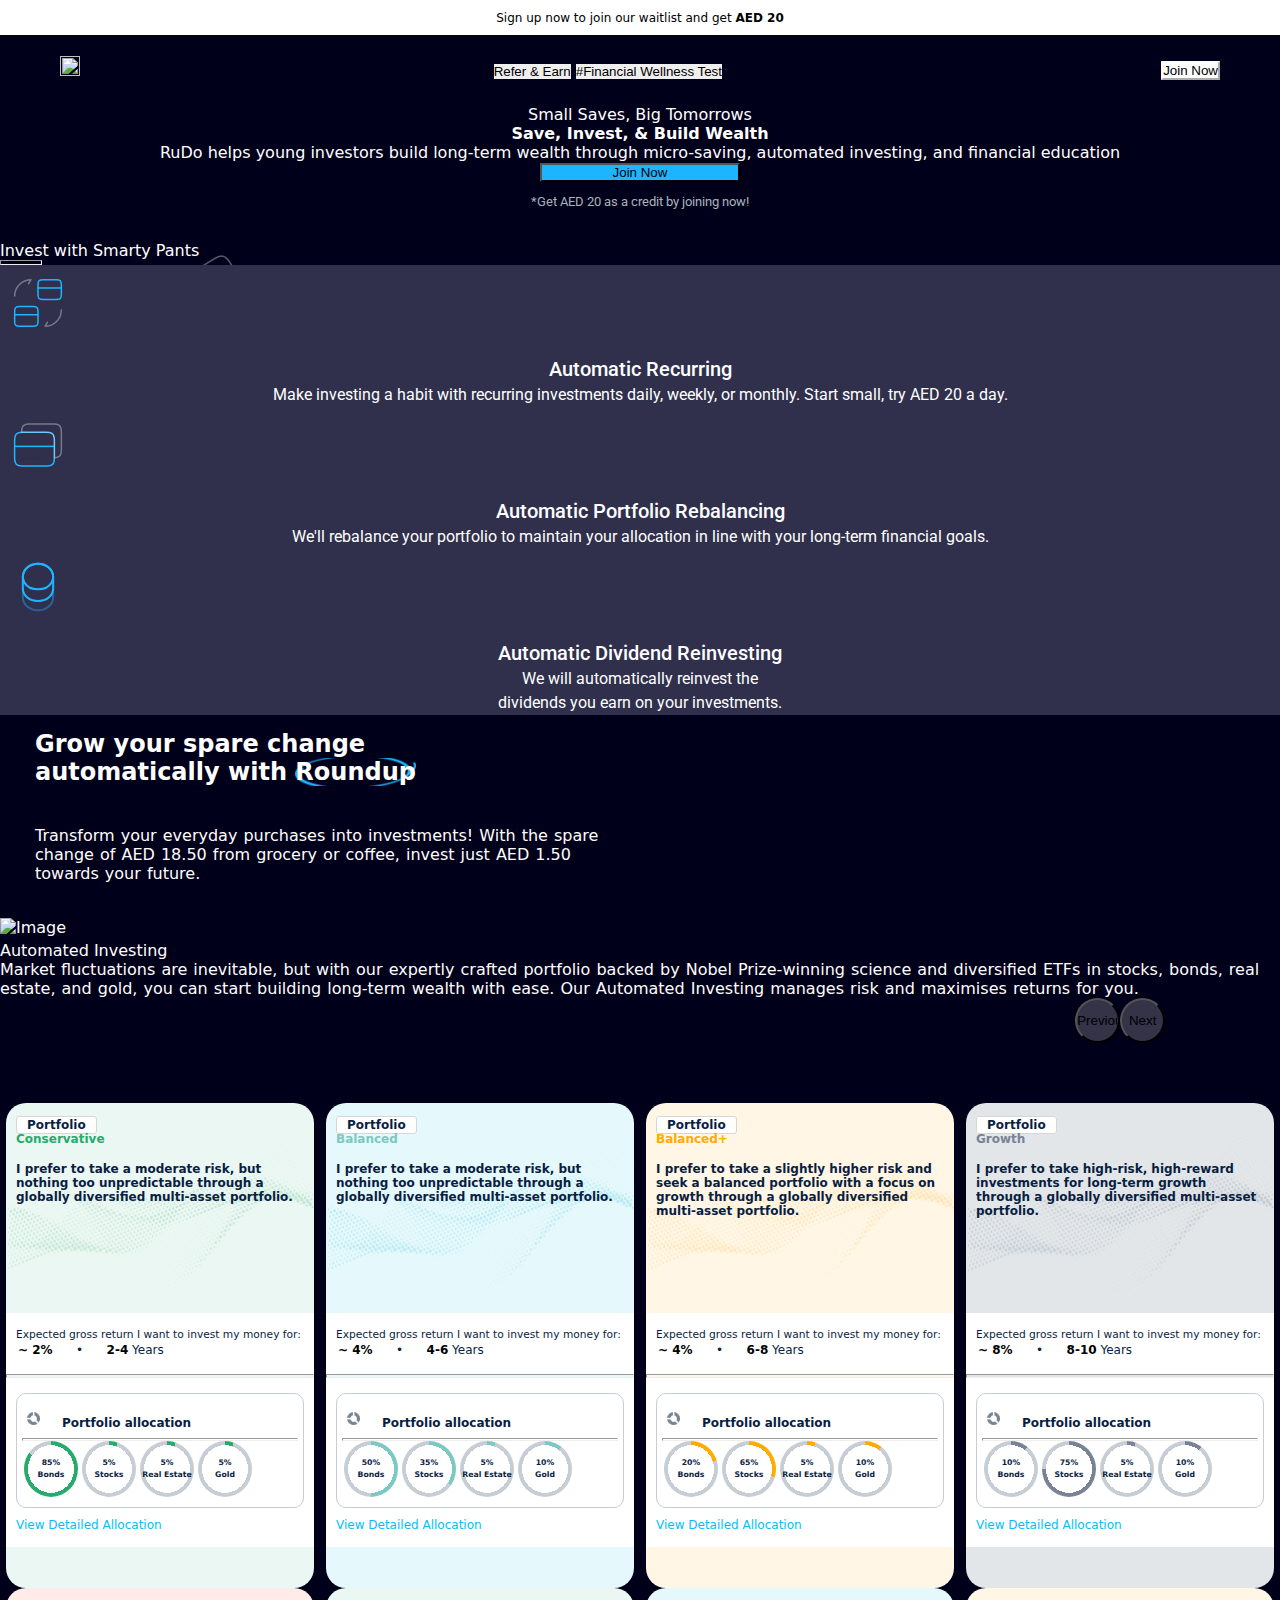
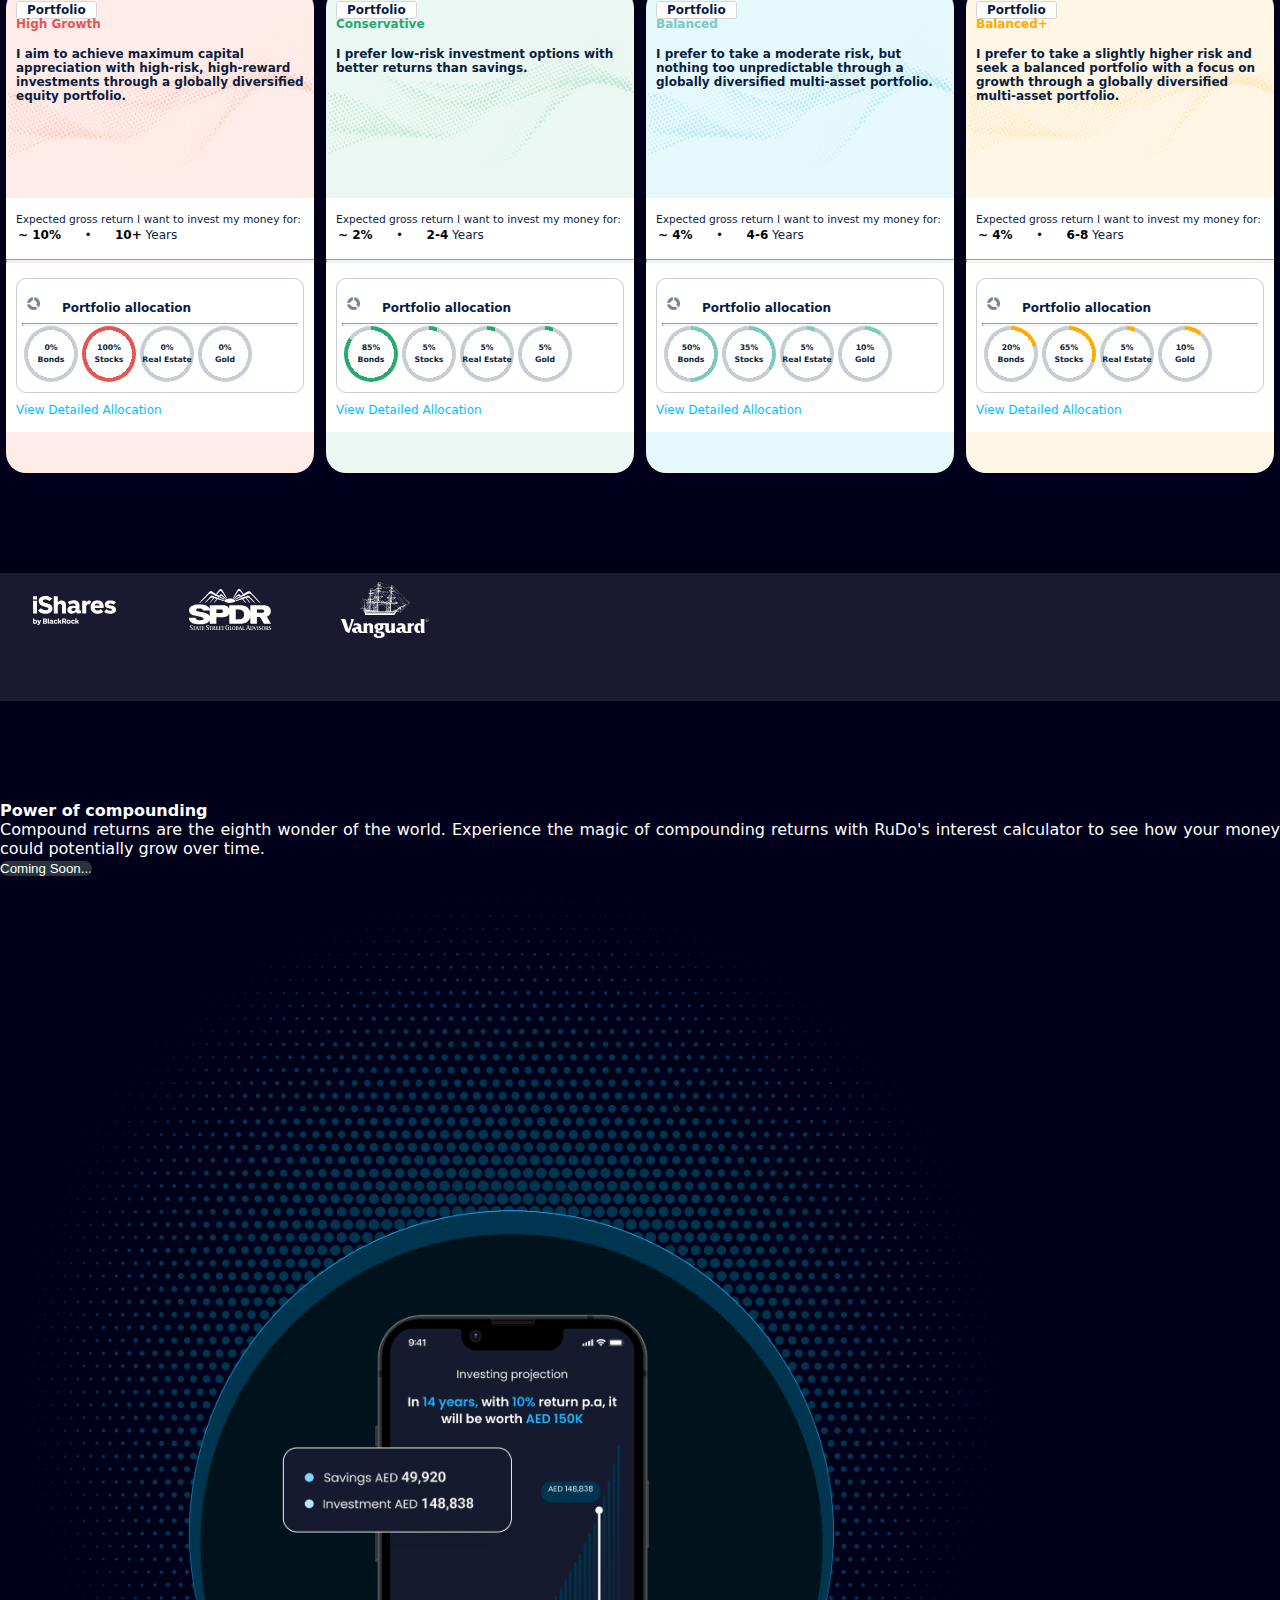
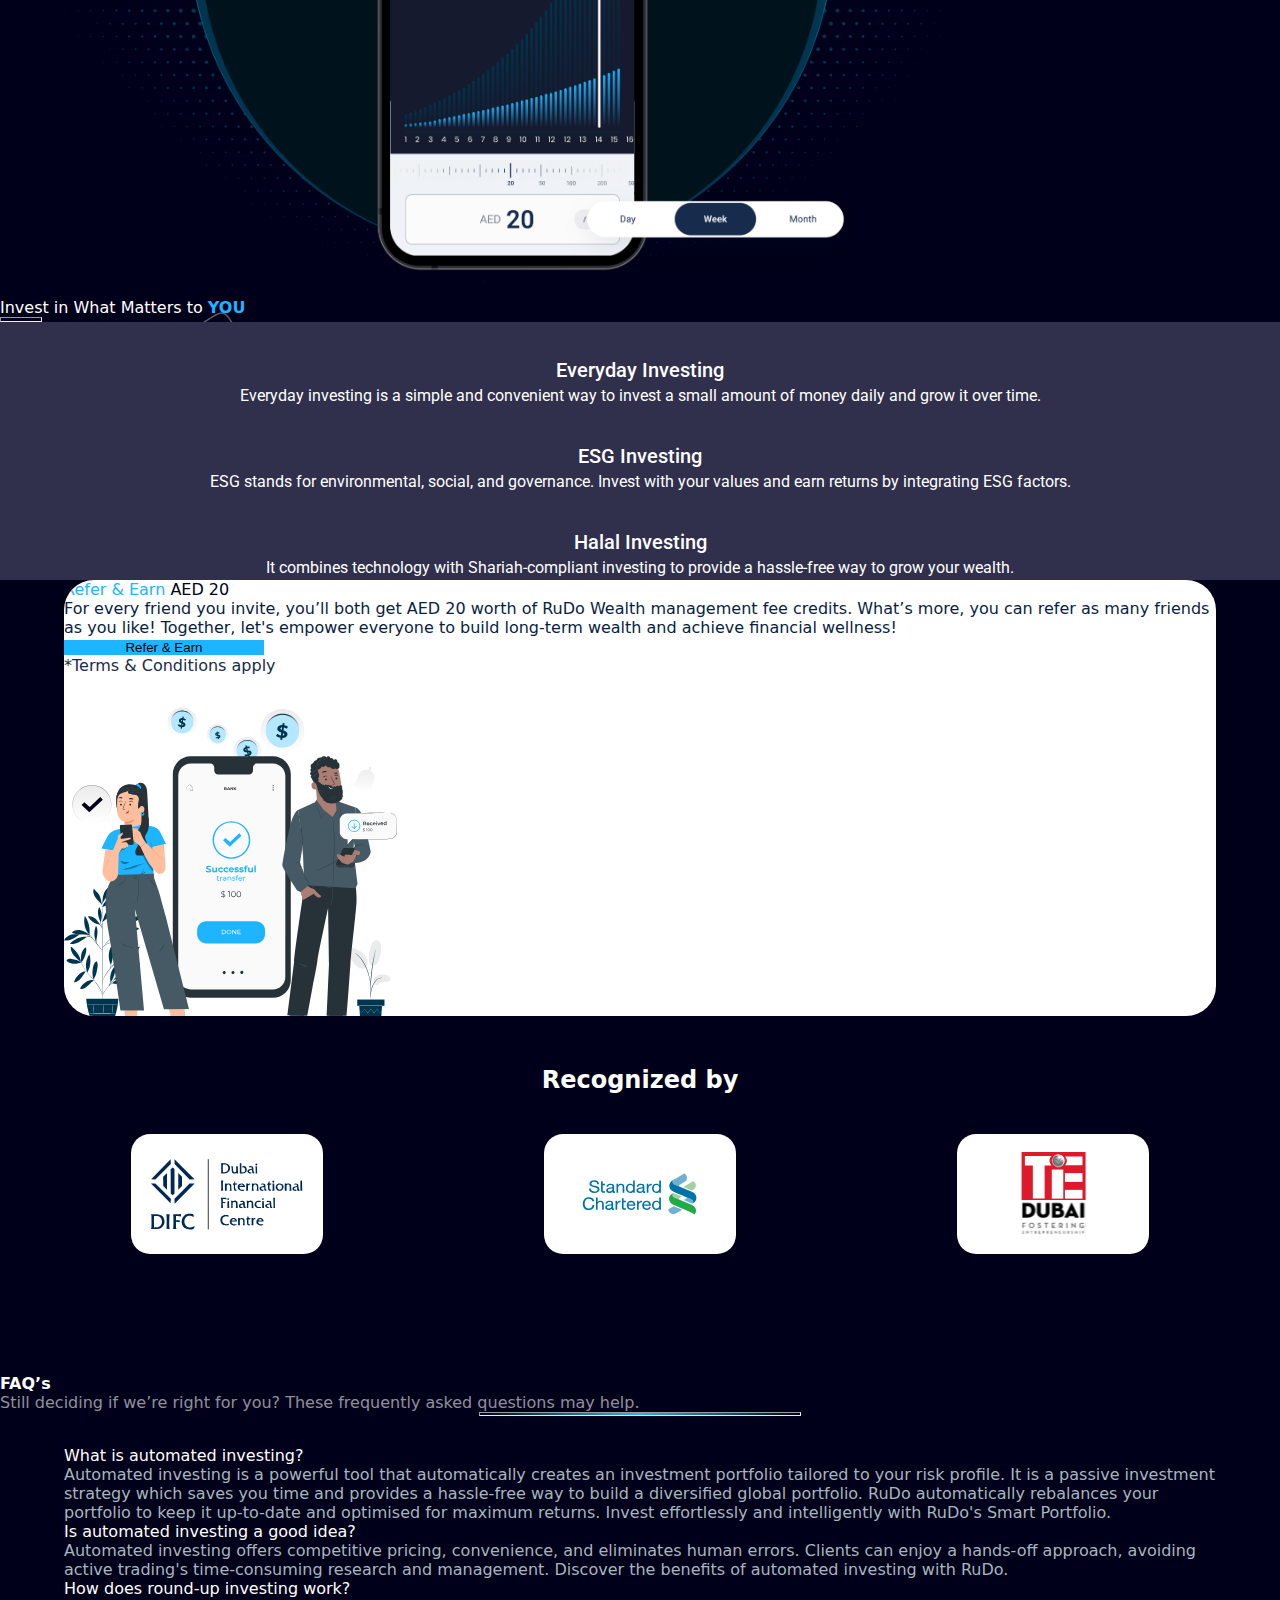
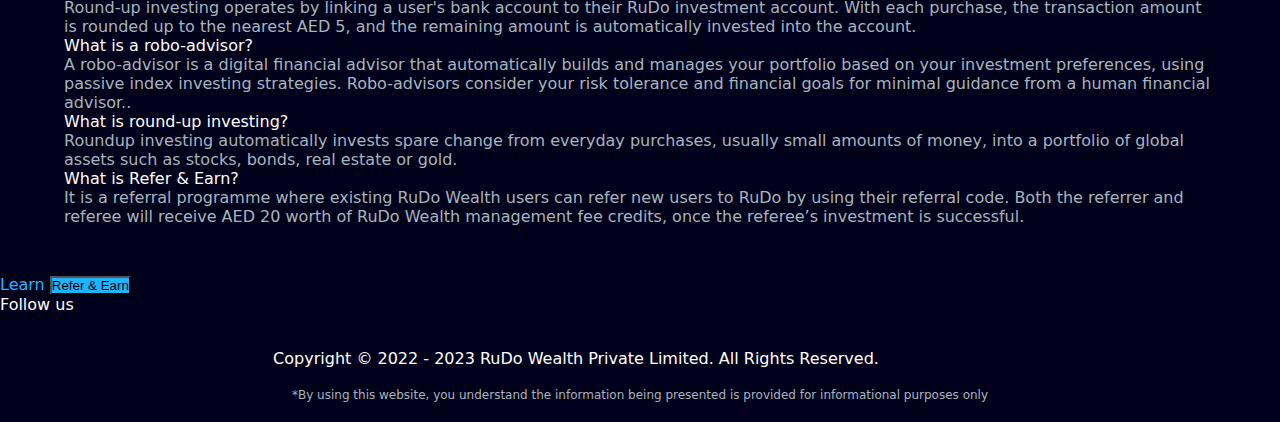
==== commit 56d5059c: "Sreejeth Last Commit" ====
--- a/index.html
+++ b/index.html
@@ -1,344 +1,324 @@
-
 <!DOCTYPE html>
 <html lang="en">
-
-<head>
-  <meta charset="UTF-8">
-  <meta http-equiv="X-UA-Compatible" content="IE=edge">
-  <meta name="viewport" content="width=device-width, initial-scale=1.0">
-  <link href="https://cdn.jsdelivr.net/npm/bootstrap@5.0.2/dist/css/bootstrap.min.css" rel="stylesheet"
-    integrity="sha384-EVSTQN3/azprG1Anm3QDgpJLIm9Nao0Yz1ztcQTwFspd3yD65VohhpuuCOmLASjC" crossorigin="anonymous">
-  <!-- flat-icon -->
-  <link rel='stylesheet' href='https://cdn-uicons.flaticon.com/uicons-regular-rounded/css/uicons-regular-rounded.css'>
-  <link rel='stylesheet' href='https://cdn-uicons.flaticon.com/uicons-brands/css/uicons-brands.css'>
-  <link rel="stylesheet" href="styles.css">
-  <link href="css-circular-prog-bar.css" media="all" rel="stylesheet" />
-
-  <link rel="preconnect" href="https://fonts.googleapis.com">
-  <link rel="preconnect" href="https://fonts.gstatic.com" crossorigin>
-  <link href="https://fonts.googleapis.com/css2?family=Roboto:wght@400;500;700;900&display=swap" rel="stylesheet">
-
-  <link rel="stylesheet" href="https://cdnjs.cloudflare.com/ajax/libs/OwlCarousel2/2.3.4/assets/owl.carousel.min.css">
-  <link rel="stylesheet" href="https://cdnjs.cloudflare.com/ajax/libs/OwlCarousel2/2.3.4/assets/owl.theme.default.css">
-  <script src="https://cdnjs.cloudflare.com/ajax/libs/OwlCarousel2/2.2.1/owl.carousel.js"></script>
-
-
-<!-- UI ICONS -->
-  <link rel='stylesheet' href='https://cdn-uicons.flaticon.com/uicons-solid-rounded/css/uicons-solid-rounded.css'>
-  <!-- ----- -->
-
-
-  <link rel="apple-touch-icon" sizes="180x180" href="https://firebasestorage.googleapis.com/v0/b/intricate-aria-345510.appspot.com/o/bumblebeesAssets%2FIMG-20230519-WA0010.jpg?alt=media&token=8d454f99-7f78-401e-9ed7-92aedd57deb4">
-<link rel="icon" type="image/png" sizes="32x32" href="https://firebasestorage.googleapis.com/v0/b/intricate-aria-345510.appspot.com/o/bumblebeesAssets%2FIMG-20230519-WA0010.jpg?alt=media&token=8d454f99-7f78-401e-9ed7-92aedd57deb4">
-<link rel="icon" type="image/png" sizes="16x16" href="https://firebasestorage.googleapis.com/v0/b/intricate-aria-345510.appspot.com/o/bumblebeesAssets%2FIMG-20230519-WA0010.jpg?alt=media&token=8d454f99-7f78-401e-9ed7-92aedd57deb4">
-<link rel="manifest" href="/site.webmanifest">
-<link rel="icon" href="https://firebasestorage.googleapis.com/v0/b/intricate-aria-345510.appspot.com/o/bumblebeesAssets%2FIMG-20230519-WA0010.jpg?alt=media&token=8d454f99-7f78-401e-9ed7-92aedd57deb4">
-
-<!-- Title -->
-
-<meta charset="utf-8">
-<meta name="viewport" content="width=device-width, initial-scale=1">
-<title>RuDo - Save, Invest, Learn & Build Wealth </title>
-<meta name="description" content="RuDo helps save & invest your spare change to build long-term wealth through micro-saving, automated investing, and financial education.">
-<meta name="author" content="Anbu Raghavan">
-<meta name="copyright" content="Anbu Raghavan">
-<meta name="robots" content="index, follow">
-
-
-
-<!-- OG Tags -->
-<meta property="og:type" content="website">
-<meta property="og:title" content="RuDo - Save, Invest, Learn & Build Wealth ">
-<meta property="og:url" content="https://rudowealth.com/">
-<meta property="og:image" content="https://firebasestorage.googleapis.com/v0/b/intricate-aria-345510.appspot.com/o/bumblebeesAssets%2FThumbnail%20for%20Whatsapp.jpg?alt=media&token=86aa703b-4f52-4f89-84e8-e993f560d019">
-<meta property="og:description" content="RuDo helps save & invest your spare change to build long-term wealth through micro-saving, automated investing, and financial education.">
-<!-- ------- -->
-
-
-  <style>
-    .card-danger {
-      background: #ffece8;
+<head><meta charset="utf-8"><meta http-equiv="X-UA-Compatible" content="IE=edge"><meta name="viewport" content="width=device-width, initial-scale=1" /><meta name="viewport" content="width=device-width, initial-scale=1.0">
+	<link crossorigin="anonymous" href="https://cdn.jsdelivr.net/npm/bootstrap@5.0.2/dist/css/bootstrap.min.css" integrity="sha384-EVSTQN3/azprG1Anm3QDgpJLIm9Nao0Yz1ztcQTwFspd3yD65VohhpuuCOmLASjC" rel="stylesheet" /><!-- flat-icon -->
+	<link href="https://cdn-uicons.flaticon.com/uicons-regular-rounded/css/uicons-regular-rounded.css" rel="stylesheet" />
+	<link href="https://cdn-uicons.flaticon.com/uicons-brands/css/uicons-brands.css" rel="stylesheet" />
+	<link href="styles.css" rel="stylesheet" />
+	<link href="css-circular-prog-bar.css" media="all" rel="stylesheet" />
+	<link href="https://fonts.googleapis.com" rel="preconnect" />
+	<link crossorigin="" href="https://fonts.gstatic.com" rel="preconnect" />
+	<link href="https://fonts.googleapis.com/css2?family=Roboto:wght@400;500;700;900&amp;display=swap" rel="stylesheet" />
+	<link href="https://cdnjs.cloudflare.com/ajax/libs/OwlCarousel2/2.3.4/assets/owl.carousel.min.css" rel="stylesheet" />
+	<link href="https://cdnjs.cloudflare.com/ajax/libs/OwlCarousel2/2.3.4/assets/owl.theme.default.css" rel="stylesheet" /><script src="https://cdnjs.cloudflare.com/ajax/libs/OwlCarousel2/2.2.1/owl.carousel.js"></script><!-- UI ICONS -->
+	<link href="https://cdn-uicons.flaticon.com/uicons-solid-rounded/css/uicons-solid-rounded.css" rel="stylesheet" /><!-- ----- -->
+	<link href="https://firebasestorage.googleapis.com/v0/b/intricate-aria-345510.appspot.com/o/bumblebeesAssets%2FIMG-20230519-WA0010.jpg?alt=media&amp;token=8d454f99-7f78-401e-9ed7-92aedd57deb4" rel="apple-touch-icon" sizes="180x180" />
+	<link href="https://firebasestorage.googleapis.com/v0/b/intricate-aria-345510.appspot.com/o/bumblebeesAssets%2FIMG-20230519-WA0010.jpg?alt=media&amp;token=8d454f99-7f78-401e-9ed7-92aedd57deb4" rel="icon" sizes="32x32" type="image/png" />
+	<link href="https://firebasestorage.googleapis.com/v0/b/intricate-aria-345510.appspot.com/o/bumblebeesAssets%2FIMG-20230519-WA0010.jpg?alt=media&amp;token=8d454f99-7f78-401e-9ed7-92aedd57deb4" rel="icon" sizes="16x16" type="image/png" />
+	<link href="/site.webmanifest" rel="manifest" />
+	<link href="https://firebasestorage.googleapis.com/v0/b/intricate-aria-345510.appspot.com/o/bumblebeesAssets%2FIMG-20230519-WA0010.jpg?alt=media&amp;token=8d454f99-7f78-401e-9ed7-92aedd57deb4" rel="icon" /><!-- Title --><meta name="viewport" content="width=device-width, initial-scale=1">
+	<title>RuDo - Save, Invest, Learn &amp; Build Wealth</title>
+	<meta name="description" content="RuDo helps save & invest your spare change to build long-term wealth through micro-saving, automated investing, and financial education."><meta name="author" content="Anbu Raghavan"><meta name="copyright" content="Anbu Raghavan"><meta name="robots" content="index, follow"><!-- OG Tags --><meta property="og:type" content="website"><meta property="og:title" content="RuDo - Save, Invest, Learn & Build Wealth "><meta property="og:url" content="https://rudowealth.com/"><meta property="og:image" content="https://firebasestorage.googleapis.com/v0/b/intricate-aria-345510.appspot.com/o/bumblebeesAssets%2FThumbnail%20for%20Whatsapp.jpg?alt=media&token=86aa703b-4f52-4f89-84e8-e993f560d019"><meta property="og:description" content="RuDo helps save & invest your spare change to build long-term wealth through micro-saving, automated investing, and financial education."><!-- ------- -->
+	<style type="text/css">.carousel-control-next, .carousel-control-prev {
+    opacity: 1 !important;
+  }
+  .carousel-control-prev:hover{
+    background-color: #1DB5FF !important;
+  }
+  .carousel-control-next:hover{
+    background-color: #1DB5FF !important;
+  }
+  .carousel-control-prev_active{
+    background-color: #1DB5FF !important;
+  }
+  .carousel-control-next_active{
+    background-color: #1DB5FF !important;
+  }
+  .card-danger {
+    background: #ffece8;
+  }
+
+  .card-success {
+    background: #ebf7f2;
+  }
+
+  .card-info {
+    background: #e5f8fb;
+  }
+
+  .card-warning {
+    background: #fff6e5;
+  }
+
+  .card-default {
+    background: #e2e6e9;
+  }
+
+  .label-white {
+    background: #fff;
+    background: #fff;
+    padding: 1px 10px;
+
+    border-radius: 3px;
+    border: 1px solid #d6d6d6;
+  }
+
+  .card-danger h4 {
+    color: #e65552;
+  }
+
+  .card-success h4 {
+    color: #27ab6d;
+  }
+
+  .card-info h4 {
+    color: #7cc8c2;
+  }
+
+  .card-warning h4 {
+    color: #ffab00;
+  }
+
+  .card-default h4 {
+    color: #788395;
+  }
+
+  .investing-portfolio .card {
+    display: block;
+    display: block;
+    color: #091e42;
+    font-size: 9pt;
+  }
+
+  .small-text {
+    font-size: 8pt;
+  }
+
+  .card-head-danger {
+    background-image: url("investing-bg/bg-danger.png");
+  }
+
+  .card-head-success {
+    background-image: url("investing-bg/bg-success.png");
+  }
+
+  .card-head-info {
+    background-image: url("investing-bg/bg-info.png");
+  }
+
+  .card-head-warning {
+    background-image: url("investing-bg/bg-warning.png");
+  }
+
+  .card-head-default {
+    background-image: url("investing-bg/bg-default.png");
+  }
+
+  .card-head {
+    padding: 15px 10px;
+    min-height: 180px;
+
+    background-position: center;
+    background-repeat: no-repeat;
+    background-size: contain;
+    font-weight: 600;
+  }
+
+  .card-content {
+    padding: 15px 10px;
+    background: white;
+  }
+
+  .text-black {
+    color: black;
+  }
+
+  .investing-portfolio .card hr {
+    margin: 0px !important;
+    height: 1.5px;
+  }
+
+  .portfolio-box {
+    border: 1.5px solid #c6cdd5;
+    padding: 10px 5px;
+    border-radius: 10px;
+    margin-bottom: 10px;
+  }
+
+  .investing-portfolio h4 {
+    min-height: 30px;
+  }
+
+  .investing-portfolio h6 {
+    min-height: 20px;
+  }
+
+  .portfolio-box h6 {
+    font-size: 9pt;
+    margin-top: 10px;
+  }
+
+  .label-gray {
+    font-size: 7pt;
+    background: #e6e9ee;
+    padding: 1px 3px;
+    border-radius: 3px;
+    font-weight: bold;
+    display: none;
+  }
+
+  .growthopen {
+    height: 730px !important;
+  }
+
+  #highgrowthclose {
+    height: 485px;
+  }
+
+  #conservativeclose {
+    height: 485px;
+  }
+
+  #balancedclose {
+    height: 485px;
+  }
+
+  #balancedPclose {
+    height: 485px;
+  }
+
+  #growthclose {
+    height: 485px;
+  }
+
+  #highgrowth2close {
+    height: 485px;
+  }
+
+  #conservative2close {
+    height: 485px;
+  }
+
+  #balanced2close {
+    height: 485px;
+  }
+  #balancedP2close {
+    height: 485px;
+  }
+
+  .high-growth-open {
+    display: none;
+  }
+
+  .conservative-open {
+    display: none;
+  }
+
+  .balanced-open {
+    display: none;
+  }
+
+  .balancedP-open {
+    display: none;
+  }
+
+  .balancedP2-open {
+    display: none;
+  }
+
+  .growth-open {
+    display: none;
+  }
+
+  .high-growth2-open {
+    display: none;
+  }
+
+  .conservative2-open {
+    display: none;
+  }
+
+  .balanced2-open {
+    display: none;
+  }
+
+  .open-box {
+    background: #f0f0f0;
+    padding: 10px;
+    border-radius: 8px;
+    margin-bottom: 10px;
+  }
+
+  .progress-bar-danger {
+    background: #e65552;
+  }
+
+  .progress-bar-success {
+    background: #27ab6d;
+  }
+
+  .progress-bar-info {
+    background: #7cc8c2;
+  }
+
+  .progress-bar-warning {
+    background: #ffab00;
+  }
+
+  .progress-bar-default {
+    background: #788395;
+  }
+
+  .progress {
+    background: #fff;
+  }
+
+  .detailed-allo-table td {
+    padding-top: 5px;
+  }
+
+  .link {
+    cursor: pointer;
+  color: deepskyblue;
+  }
+
+  @media only screen and (max-width: 600px) {
+    .md-slide {
+      display: none !important;
     }
 
-    .card-success {
-      background: #ebf7f2;
+    .progress-bar-danger-r {
+      width: 54px !important;
+      height: 54px !important;
+      font-size: 4.8pt !important;
+      line-height: 9pt !important;
     }
-
-    .card-info {
-      background: #e5f8fb;
+  }
+
+  @media only screen and (min-width: 600px) {
+    .sm-slide {
+      display: none !important;
     }
-
-    .card-warning {
-      background: #fff6e5;
+  }
+  @media only screen and (min-width: 1000px){
+    .progress-bar-danger-r {
+      /*width: 43px !important;*/
+      /*height: 43px !important;*/
+      font-size: 5.8pt !important;
+      line-height: 9pt !important;
     }
-
-    .card-default {
-      background: #e2e6e9;
+  }
+	</style>
+	<style type="text/css">@media only screen and (max-width: 600px) {
+    .carousel-control-prev{
+      margin-left: 60% !important;
     }
-
-    .label-white {
-      background: #fff;
-      background: #fff;
-      padding: 1px 10px;
-
-      border-radius: 3px;
-      border: 1px solid #d6d6d6;
+    .carousel-control-next{
+      margin-right: 2% !important;
     }
-
-    .card-danger h4 {
-      color: #e65552;
-    }
-
-    .card-success h4 {
-      color: #27ab6d;
-    }
-
-    .card-info h4 {
-      color: #7cc8c2;
-    }
-
-    .card-warning h4 {
-      color: #ffab00;
-    }
-
-    .card-default h4 {
-      color: #788395;
-    }
-
-    .investing-portfolio .card {
-      display: block;
-      display: block;
-      color: #091e42;
-      font-size: 9pt;
-    }
-
-    .small-text {
-      font-size: 8pt;
-    }
-
-    .card-head-danger {
-      background-image: url("investing-bg/bg-danger.png");
-    }
-
-    .card-head-success {
-      background-image: url("investing-bg/bg-success.png");
-    }
-
-    .card-head-info {
-      background-image: url("investing-bg/bg-info.png");
-    }
-
-    .card-head-warning {
-      background-image: url("investing-bg/bg-warning.png");
-    }
-
-    .card-head-default {
-      background-image: url("investing-bg/bg-default.png");
-    }
-
-    .card-head {
-      padding: 15px 10px;
-      min-height: 180px;
-
-      background-position: center;
-      background-repeat: no-repeat;
-      background-size: contain;
-      font-weight: 600;
-    }
-
-    .card-content {
-      padding: 15px 10px;
-      background: white;
-    }
-
-    .text-black {
-      color: black;
-    }
-
-    .investing-portfolio .card hr {
-      margin: 0px !important;
-      height: 1.5px;
-    }
-
-    .portfolio-box {
-      border: 1.5px solid #c6cdd5;
-      padding: 10px 5px;
-      border-radius: 10px;
-      margin-bottom: 10px;
-    }
-
-    .investing-portfolio h4 {
-      min-height: 30px;
-    }
-
-    .investing-portfolio h6 {
-      min-height: 20px;
-    }
-
-    .portfolio-box h6 {
-      font-size: 9pt;
-      margin-top: 10px;
-    }
-
-    .label-gray {
-      font-size: 7pt;
-      background: #e6e9ee;
-      padding: 1px 3px;
-      border-radius: 3px;
-      font-weight: bold;
-    }
-
-    .growthopen {
-      height: 730px !important;
-    }
-
-    #highgrowthclose {
-      height: 485px;
-    }
-
-    #conservativeclose {
-      height: 485px;
-    }
-
-    #balancedclose {
-      height: 485px;
-    }
-
-    #balancedPclose {
-      height: 485px;
-    }
-
-    #growthclose {
-      height: 485px;
-    }
-
-    #highgrowth2close {
-      height: 485px;
-    }
-
-    #conservative2close {
-      height: 485px;
-    }
-
-    #balanced2close {
-      height: 485px;
-    }
-
-    .high-growth-open {
-      display: none;
-    }
-
-    .conservative-open {
-      display: none;
-    }
-
-    .balanced-open {
-      display: none;
-    }
-
-    .balancedP-open {
-      display: none;
-    }
-
-    .growth-open {
-      display: none;
-    }
-
-    .high-growth2-open {
-      display: none;
-    }
-
-    .conservative2-open {
-      display: none;
-    }
-
-    .balanced2-open {
-      display: none;
-    }
-
-    .open-box {
-      background: #f0f0f0;
-      padding: 10px;
-      border-radius: 8px;
-      margin-bottom: 10px;
-    }
-
-    .progress-bar-danger {
-      background: #e65552;
-    }
-
-    .progress-bar-success {
-      background: #27ab6d;
-    }
-
-    .progress-bar-info {
-      background: #7cc8c2;
-    }
-
-    .progress-bar-warning {
-      background: #ffab00;
-    }
-
-    .progress-bar-default {
-      background: #788395;
-    }
-
-    .progress {
-      background: #fff;
-    }
-
-    .detailed-allo-table td {
-      padding-top: 5px;
-    }
-
-    .link {
-      cursor: pointer;
-	  color: deepskyblue;
-    }
-
-    @media only screen and (max-width: 600px) {
-      .md-slide {
-        display: none !important;
-      }
-
-      .progress-bar-danger-r {
-        width: 54px !important;
-        height: 54px !important;
-        font-size: 6pt !important;
-        line-height: 9pt !important;
-      }
-    }
-
-    @media only screen and (min-width: 600px) {
-      .sm-slide {
-        display: none !important;
-      }
-    }
-    @media only screen and (min-width: 1000px){
-      .progress-bar-danger-r {
-        width: 43px !important;
-        height: 43px !important;
-        font-size: 6pt !important;
-        line-height: 9pt !important;
-      }
-    }
-  </style>
-  <style>
-    @media only screen and (max-width: 600px) {
-      .carousel-control-prev{
-        margin-left: 60% !important;
-      }
-      .carousel-control-next{
-        margin-right: 2% !important;
-      }
-    }
-  </style>
-
-
-<style>
-
-
-#nav-bar{
+  }
+	</style>
+	<style type="text/css">#nav-bar{
     display: flex;
     align-items: center;
     justify-content: space-between;
@@ -386,20 +366,11 @@
     }
 
 }
-
-</style>
-
-
+	</style>
 </head>
-
 <body>
-  <div class="top-heading w-100">
-    <span style="font-size: 12px;">Sign up now to join our waitlist and get <span style="font-weight: 600;">AED
-        20</span></span>
-  </div>
-
-  <!-- nav-bar -->
-<!--   <section id="nav-bar">
+<div class="top-heading w-100"><span style="font-size: 12px;">Sign up now to join our waitlist and get <span style="font-weight: 600;">AED 20</span></span></div>
+<!-- nav-bar --><!--   <section id="nav-bar">
     <nav class="navbar navbar-light border-bottom border-color" style="height: 70px;">
       <div class="container">
         <a class="navbar-brand"><img
@@ -413,11 +384,7 @@
       </div>
     </nav>
   </section>
- -->
-
-
-  <!-- nav-bar -->
-  <!-- <section id="nav-bar">
+ --><!-- nav-bar --><!-- <section id="nav-bar">
     <nav class="navbar navbar-light border-bottom border-color" style="height: 70px;">
       <div class="container">
         <a class="navbar-brand"><img src="https://firebasestorage.googleapis.com/v0/b/intricate-aria-345510.appspot.com/o/bumblebeesAssets%2FImages%2FFull_logo.png?alt=media&token=f6225562-da5d-4b13-a464-165c425880fb" alt="" style="width: 120px;"></a>
@@ -427,13 +394,63 @@
         </div>
       </div>
     </nav>
-  </section> -->
+  </section> --><!--  Dependencies  -->
   
   
-
-  
-<!--  Dependencies  -->
-  
+<style>
+
+
+#nav-bar{
+    display: flex;
+    align-items: center;
+    justify-content: space-between;
+}
+#nav-bar {
+    height: 70px;
+    background-color: #01001a;
+}
+.nav-buttons {
+    margin-right: 60px;
+}
+.logo {
+    /* width: 140px;
+    height: 60px; */
+    margin-left: 60px;
+    background-size: cover;
+    background-position: center;
+}
+i {
+    font-size: 30px;
+    margin-right: 20px;
+}
+.hide-lg ,.sm-button-div {
+    display: none;
+}
+
+@media only screen and (max-width: 600px) {
+
+    .hide-sm {
+        display: none;
+    }
+    .hide-lg {
+        display: flex;
+    }
+    .logo {
+        margin-left: 20px;
+        width: 100px;
+    }
+    .sm-button-div {
+        height: 100px;
+        background-color: #01001a;
+        flex-direction: column;
+        align-items: center;
+
+    }
+
+}
+
+</style>
+
 <section id="nav-bar">
   <div class="logo">
       <img src="https://firebasestorage.googleapis.com/v0/b/intricate-aria-345510.appspot.com/o/bumblebeesAssets%2FImages%2FFull_logo.png?alt=media&token=f6225562-da5d-4b13-a464-165c425880fb" alt="" style="width: 100%;height: 100%;">
@@ -442,7 +459,7 @@
     <!-- <button class="btn btn-info" style="background-color: #1DB5FF;">Refer & Earn</button> -->
     <button class="btn btn-outline-info text-light" style="border: none;">Refer &amp; Earn</button>
     <a href="https://fft.rudowealth.com/" traget="_blank">
-    <button class="btn btn-outline-info text-light" style="border: none;">#Financial wellness Test</button></a>
+    <button class="btn btn-outline-info text-light" style="border: none;">#Financial Wellness Test</button></a>
   </div>
 
   <div class="nav-buttons hide-sm ">
@@ -465,12 +482,13 @@
     background-color: #1DB5FF;
   }
 </style>
-  
-  
-<!--  -------------  -->
-
-  <!-- hero-section -->
-  <!-- <section id="hero" class="mt-lg-5">
+
+<div class="sm-button-div" id="sm-dd" style="display: none;"><button class="btn btn-info" style="background-color: #1DB5FF; margin: 10px 0px 0px 0px;">Refer &amp; Earn</button><button class="btn btn-hover btn-outline-info text-light" style="border-color: #1DB5FF;margin: 10px 0px 0px 0px;">#Financial Wellness Test</button></div>
+<style type="text/css">.btn-hover:hover{
+    background-color: #1DB5FF;
+  }
+</style>
+<!--  -------------  --><!-- hero-section --><!-- <section id="hero" class="mt-lg-5">
     <div class="container">
       <div class="row mt-lg-5">
         <div class="col-sm-12 col-md-6 text-center text-lg-start p-4">
@@ -502,9 +520,7 @@
       </div>
     </div>
   </section> -->
-
-  <style>
-    .text-align-center{
+<style type="text/css">.text-align-center{
       align-items: center;
       text-align: center;
     }
@@ -516,25 +532,20 @@
 bottom: 24.71%;
 
     }
-  </style>
-
-
-  <!-- hero-section -->
-  <section id="hero" class="mt-lg-0">
-    <div class="container">
-      <div class="row mt-lg-5">
-        <div class="col-lg-12  text-align-center  p-4">
-          <p>Small saves, Big Tomorrows</p>
-          <span class="fs-2 fs-lg-1"><b>Save, Invest, & Build Wealth</b></span>
-          <p class="fs-6 my-3 ">RuDo helps young investors build long-term wealth through micro-saving, automated
-            investing, and financial education</p>
-
-            <div class="text-align-center">
-             <button class="btn btn-info justify-content-evenly   mx-0 mx-lg-0"  style="width: 200px; background-color: #1DB5FF;"> Join Now</button>
-            </div>
-         
-
-          <p style="
+</style>
+<!-- hero-section -->
+<section class="mt-lg-0" id="hero">
+<div class="container">
+<div class="row mt-lg-5">
+<div class="col-lg-12  text-align-center  p-4">
+<p>Small Saves, Big Tomorrows</p>
+<span class="fs-2 fs-lg-1"><b>Save, Invest, &amp; Build Wealth</b></span>
+
+<p class="fs-6 my-3 ">RuDo helps young investors build long-term wealth through micro-saving, automated investing, and financial education</p>
+
+<div class="text-align-center"><button class="btn btn-info justify-content-evenly   mx-0 mx-lg-0" style="width: 200px; background-color: #1DB5FF;">Join Now</button></div>
+
+<p style="
               font-family: 'Roboto';
 font-style: normal;
 font-weight: 400;
@@ -546,19 +557,13 @@
 /* Text/T-100 */
 
 color: #A7B5BE;">*Get AED 20 as a credit by joining now!</p>
-        </div>
-
-        <div class="col-lg-12  text-align-center  p-4">
-          <img src="https://firebasestorage.googleapis.com/v0/b/portfolio-4bf1c.appspot.com/o/Smarty-Pant%201.gif?alt=media&token=1ed808df-d5ed-4846-8110-5185354ae440&_gl=1*l1087h*_ga*MTE0Nzk0NTk3OS4xNjc2MDQxMTYw*_ga_CW55HF8NVT*MTY4NTgwNzk1Ny4xMS4xLjE2ODU4MDgwMjQuMC4wLjA." alt="" style="width: 100%;">
-
-        </div>
-   
-      </div>
-    </div>
-  </section>
-
-  <style>
-    .containerbox {
+</div>
+
+<div class="col-lg-12  text-align-center  p-4"><img alt="" src="https://firebasestorage.googleapis.com/v0/b/portfolio-4bf1c.appspot.com/o/Smarty-Pant%201.gif?alt=media&amp;token=1ed808df-d5ed-4846-8110-5185354ae440&amp;_gl=1*l1087h*_ga*MTE0Nzk0NTk3OS4xNjc2MDQxMTYw*_ga_CW55HF8NVT*MTY4NTgwNzk1Ny4xMS4xLjE2ODU4MDgwMjQuMC4wLjA." style="width: 100%;" /></div>
+</div>
+</div>
+</section>
+<style type="text/css">.containerbox {
       font-family: 'Roboto';
       font-style: normal;
       font-weight: 400;
@@ -596,63 +601,48 @@
     .backimg {
       background-image: url(./images/abcd.png);
     }
-  </style>
-
-
-  <!-- invest-ways -->
-  <section class="my-5 p-5 backimg">
-    <div class="m-auto d-flex align-items-center justify-content-center">
-      <!--       <span class=" fs-1 text-light text-center">Smart way to invest</span> -->
-      <span class=" fs-1 text-light text-center">Invest with Smarty Pants</span>
-    </div>
-    <hr class="text-info m-auto my-3" style="width: 40px;height: 3px;">
-    <div class="container px-lg-5">
-      <div class="row">
-        <div class="col-lg-4 col-sm-12">
-          <div class="card" style="background-color: rgb(48, 48, 76);">
-            <div class="card-body d-flex flex-column align-items-center justify-content-evenly">
-              <img src="./images/cards/convert-card.svg" alt="" class="containerbox-img">
-              <p class="fs-6 text-center containerbox-title">Automatic Recurring</p>
-              <p class="fs-6 d-flex justify-content-center align-items-center containerbox">Make investing a habit with
-                recurring investments daily, weekly,
-                or monthly. Start small, try AED 20 a day.</p>
-            </div>
-          </div>
-        </div>
-        <div class="col-lg-4 col-sm-12 my-5 my-lg-0">
-          <div class="card" style="background-color: rgb(48, 48, 76);">
-            <div class="card-body d-flex flex-column align-items-center justify-content-evenly">
-              <img src="./images/cards/cards.png" alt="" class="containerbox-img">
-              <p class="fs-6 text-center containerbox-title">Automatic Portfolio Rebalancing</p>
-              <p class="fs-6 d-flex justify-content-center align-items-center containerbox">We'll rebalance your
-                portfolio to maintain your allocation in line
-                with your long-term financial goals.</p>
-            </div>
-          </div>
-        </div>
-        <div class="col-lg-4 col-sm-12">
-          <div class="card" style="background-color: rgb(48, 48, 76);">
-            <div class="card-body d-flex flex-column align-items-center justify-content-evenly">
-              <img src="./images/cards/coin.svg" alt="" class="containerbox-img">
-              <p class="fs-6 text-center containerbox-title">Automatic Dividend Reinvesting</p>
-              <p class="fs-6 d-flex justify-content-center align-items-center containerbox">We will automatically
-                reinvest the <br> dividends you
-                earn on your investments. </p>
-              <br>
-            </div>
-          </div>
-        </div>
-      </div>
-    </div>
-
-    <!-- Hello world -->
-
-  </section>
-
-
-
-  <!-- roundup -->
-  <!-- <section class="">
+</style>
+<!-- invest-ways -->
+<section class="my-5 p-5 backimg">
+<div class="m-auto d-flex align-items-center justify-content-center"><!--       <span class=" fs-1 text-light text-center">Smart way to invest</span> --><span class="fs-1 text-light text-center">Invest with Smarty Pants</span></div>
+
+<hr class="text-info m-auto my-3" style="width: 40px;height: 3px;" />
+<div class="container px-lg-5">
+<div class="row">
+<div class="col-lg-4 col-sm-12">
+<div class="card" style="background-color: rgb(48, 48, 76);">
+<div class="card-body d-flex flex-column align-items-center justify-content-evenly"><img alt="" class="containerbox-img" src="./images/cards/convert-card.svg" />
+<p class="fs-6 text-center containerbox-title">Automatic Recurring</p>
+
+<p class="fs-6 d-flex justify-content-center align-items-center containerbox">Make investing a habit with recurring investments daily, weekly, or monthly. Start small, try AED 20 a day.</p>
+</div>
+</div>
+</div>
+
+<div class="col-lg-4 col-sm-12 my-5 my-lg-0">
+<div class="card" style="background-color: rgb(48, 48, 76);">
+<div class="card-body d-flex flex-column align-items-center justify-content-evenly"><img alt="" class="containerbox-img" src="./images/cards/cards.png" />
+<p class="fs-6 text-center containerbox-title">Automatic Portfolio Rebalancing</p>
+
+<p class="fs-6 d-flex justify-content-center align-items-center containerbox">We&#39;ll rebalance your portfolio to maintain your allocation in line with your long-term financial goals.</p>
+</div>
+</div>
+</div>
+
+<div class="col-lg-4 col-sm-12">
+<div class="card" style="background-color: rgb(48, 48, 76);">
+<div class="card-body d-flex flex-column align-items-center justify-content-evenly"><img alt="" class="containerbox-img" src="./images/cards/coin.svg" />
+<p class="fs-6 text-center containerbox-title">Automatic Dividend Reinvesting</p>
+
+<p class="fs-6 d-flex justify-content-center align-items-center containerbox">We will automatically reinvest the<br />
+dividends you earn on your investments.</p>
+</div>
+</div>
+</div>
+</div>
+</div>
+<!-- Hello world --></section>
+<!-- roundup --><!-- <section class="">
 
     <div class="container">
       <div class="row my-5">
@@ -674,9 +664,7 @@
       </div>
     </div>
   </section> -->
-
-<style>
-  .container-se {
+<style type="text/css">.container-se {
   display: flex;
   flex-wrap: wrap;
 }
@@ -729,8 +717,9 @@
     .tamilcontainet{
   padding: 30px 10px -10px 60px;
 }
-.lodmobi{
-  padding:auto;
+.mobilod{
+padding-top: 10px;
+padding-right: 22px;
 }
 }
 
@@ -747,2319 +736,2225 @@
   padding: 30px 10px 10px 60px;
 
 }
+.tamilcontainet1{
+  padding: 30px 10px 10px 60px;
+
+}
 .lodmobi{
-  padding: 2px 32px 1px 140px;
-  padding-left: 250px;
-}
-}
-
+  /* padding-right: 955px; */
+}
+}
 </style>
-
-
-  <!-- <div class="container-se">
-    <div class="content1">
-      <h2 class="tamilcontainet"  style="
-      
-">Grow your spare change 
-      
-        <br>
-        automatically with <span style="background-image: url('./images/roundup-vect.png');background-size: cover;background-repeat: no-repeat;background-position: center;">Roundup</span> </h2>
-       
-
-       
-       <p class="tamilcontainet1 mobilod lodmobi" style="
-            font-size: 16px;
-    color: #FEFEFE;
-    word-spacing: 1px;
-    ">Transform your everyday purchases into <br> investments! With the spare change of AED 18.50 from grocery or coffee, invest just AED 1.5 towards your future.</p>
-    </div>
-    <div class="image-se d-flex">
-      <img src="https://firebasestorage.googleapis.com/v0/b/intricate-aria-345510.appspot.com/o/bumblebeesAssets%2FAutomatic_Investing_Illustration%20(1).png?alt=media&token=b3ce8fb6-093d-427c-af16-1043ba375a5a" alt="Image">
-    </div>
-   
-  </div> -->
-
-  <style>
-
-.container11 {
-      display: flex;
-      flex-wrap: wrap;
-      justify-content: center;
-      align-items: center;
-      padding: 20px;
-     
+<style type="text/css">.container-se {
+  display: flex;
+  flex-wrap: wrap;
+}
+
+.image-se {
+  flex-basis: 50%;
+}
+
+.image-se img {
+  width: 600px;
+    height: auto;
+}
+
+.content {
+      flex-basis: 50%;
+    padding: 125px;
+}
+
+@media only screen 
+   and (max-width : 1200px) {
+   .para{
+    
+    font-size: 16px; 
+    color: #FEFEFE; 
+    word-spacing: 1px; 
+    flex-basis: 50%;
+    padding: 150px; 
+    padding-top: 10px;
+    text-align: left;
+    
     }
 
-    .col-6 {
-      width: 100%;
-      padding: 10px;
-      text-align: center;
+.headtag{
+    
+    padding: 150px;     
+    padding-bottom: 10px;
+    text-align: left;
     }
-
-    .text-container {
-      display: flex;
-      flex-direction: column;
-      justify-content: center;
-      align-items: center;
-      height: 100%;
+}
+
+@media only screen 
+   and (max-width : 1600px) {
+.para{
+    
+    font-size: 16px; 
+    color: #FEFEFE; 
+    word-spacing: 1px; 
+    flex-basis: 50%;
+    padding: 150px; 
+    padding-top: 10px;
+    text-align: left;
+    
+}
+
+.headtag{
+    
+    padding: 150px;     
+    padding-bottom: 10px;
+    text-align: left;
+}
+}
+
+
+
+@media only screen 
+   and (min-width : 320px) {
+   .content {
+      flex-basis: 50%;
+    padding: 25px;
+}
+
+.headtag{
+    
+     flex-basis: 50%;
+    padding : 30px;
+    padding-top: 10px;
+    text-align: left;
+}
+
+.para{
+    
+    font-size: 16px; 
+    color: #FEFEFE; 
+    word-spacing: 1px; 
+    padding: 30px; 
+    padding-top: 10px;
+    text-align: left;
+    
     }
-
-    .text-container h2,
-    .text-container p {
-      margin: 0;
-    }
-
-    .image-container {
-      display: flex;
-      justify-content: center;
-      align-items: center;
-      height: 100%;
-    }
-
-    .image-container img {
-      max-width: 100%;
-      height: auto;
-    }
-
-    /* For demonstration purposes */
-    /* .col-6:nth-child(odd) {
-      background-color: lightblue;
-    }
-
-    .col-6:nth-child(even) {
-      background-color: lightgreen;
-    } */
-
-    /* Media queries for responsiveness */
-    @media screen and (min-width: 768px) {
-      .col-6 {
-        width: 50%;
-      }
-    }
-  </style>
- <div class="container11">
-  <div class="col-6">
-    <div class="text-container">
-      <h2 class="tamilcontainet"  style=" text-align: left;
-      text-justify: inter-word;
-      
-      ">Grow your spare change 
-            
-              <br>
-              automatically with <span style="background-image: url('./images/roundup-vect.png');background-size: cover;background-repeat: no-repeat;background-position: center;">Roundup</span> </h2>
-             
-      <p  class="mt-5 lodmobi"  style=" text-align: left;
-      text-justify: inter-word;">Transform your everyday purchases into investments! With the spare change of AED 18.50 from grocery or coffee, invest just AED 1.5 towards your future.</p>
-    </div>
-
-  </div>
-  <div class="col-6">
-    <div class="image-container">
-      <img src="https://firebasestorage.googleapis.com/v0/b/intricate-aria-345510.appspot.com/o/bumblebeesAssets%2FAutomatic_Investing_Illustration%20(1).png?alt=media&token=b3ce8fb6-093d-427c-af16-1043ba375a5a" alt="Image Content">
-    </div>
-  </div>
-</div>
-
-
-
-
-  <style>
-    .btn-slider{
+}
+
+@media only screen 
+   and (min-width : 320px) {
+   .content {
+      flex-basis: 50%;
+    padding: 5px;
+}
+}
+
+
+@media only screen 
+   and (min-width : 320px) {
+   /* Styles here */
+}
+
+@media (max-width: 768px) {
+  .container-se {
+    flex-direction: column;
+  }
+  
+  .image-se,
+  .content {
+    flex-basis: 100%;
+  }
+
+  .image-se img{
+    width: auto;
+    height: 369px;
+    padding-left:30px;
+  }
+}
+</style>
+<div class="container-se">
+<div class="content">
+<h2 class="headtag">Grow your spare change<br />
+automatically with <span style="background-image: url('./images/roundup-vect.png');background-size: cover;background-repeat: no-repeat;background-position: center;">Roundup</span></h2>
+
+<p class="para">Transform your everyday purchases into investments! With the spare change of AED 18.50 from grocery or coffee, invest just AED 1.50 towards your future.</p>
+</div>
+
+<div class="image-se d-flex"><img alt="Image" src="https://firebasestorage.googleapis.com/v0/b/intricate-aria-345510.appspot.com/o/bumblebeesAssets%2FAutomatic_Investing_Illustration%20(1).png?alt=media&amp;token=b3ce8fb6-093d-427c-af16-1043ba375a5a" /></div>
+</div>
+<!--  <div class="container-se">--><!--    <div class="content1">--><!--      <h2 class="tamilcontainet"  style="--><!--">Grow your spare change --><!--        <br>--><!--        automatically with <span style="background-image: url('./images/roundup-vect.png');background-size: cover;background-repeat: no-repeat;background-position: center;">Roundup</span> </h2>--><!--       <p class="tamilcontainet1 mobilod lodmobi" style="--><!--            font-size: 16px;--><!--    color: #FEFEFE;--><!--    word-spacing: 1px;--><!--    ">Transform your everyday purchases into <br> investments! With the spare change of AED 18.50 from grocery or coffee, invest just AED 1.5 towards your future.</p>--><!--    </div>--><!--    <div class="image-se d-flex">--><!--      <img src="https://firebasestorage.googleapis.com/v0/b/intricate-aria-345510.appspot.com/o/bumblebeesAssets%2FAutomatic_Investing_Illustration%20(1).png?alt=media&token=b3ce8fb6-093d-427c-af16-1043ba375a5a" alt="Image">--><!--    </div>--><!--  </div>-->
+<style type="text/css">.btn-slider{
       height: 45px;
     width: 45px;
     margin-right: 60px;
     background: #1DB5FF;
     border-radius: 32px;
     }
-  </style>
-
-  
+</style>
 <!-- automated-investing -->
-  <section class="d-flex flex-column align-items-center justify-content-evenly my-5">
-    <p class="fs-1">Automated Investing</p>
-    <p class="d-flex flex-column align-items-center justify-content-center text-center col-11 col-lg-8" style="font-size: 16px;color: 
-    #FEFEFE;word-spacing: 1px;">Market fluctuations are inevitable, but with our expertly crafted portfolio
-      backed by Nobel Prize-winning science and diversified ETFs in stocks, bonds, real estate, and gold,
-      you can start building long-term wealth with ease. Our Automated Investing manages risk and
-      maximises returns for you. </p>
-
-  </section>
-
-  <section class="d-flex align-items-center justify-content-center md-slide">
-
-    <div id="carouselExampleControls1" class="carousel slide w-75" data-bs-ride="carousel">
-
-
-      <div><button class="carousel-control-prev btn-slider" type="button" data-bs-target="#carouselExampleControls1"
-          data-bs-slide="prev"
-  ">
-          <span class="carousel-control-prev-icon" aria-hidden="true"></span>
-          <span class="visually-hidden">Previous</span>
-        </button>
-        <button class="carousel-control-next btn-slider" type="button" data-bs-target="#carouselExampleControls1"
-          data-bs-slide="next">
-          <span class="carousel-control-next-icon" aria-hidden="true"></span>
-          <span class="visually-hidden">Next</span>
-        </button>
-      </div>
-
-
-      <div class="carousel-inner investing-portfolio" style="margin-top: 60px;">
-
-
-        <div class="carousel-item active">
-          <div class="cards-wrapper">
-		    
-
-            <!-- Success Start -->
-            <div class="card my-cards card-success" id="conservativeclose">
-              <div class="card-head card-head-success">
-                <span class="label label-white">Portfolio</span>
-
-                <h4 class="mt-2">Conservative</h4>
-                <p>
-                  I prefer to take a moderate risk, but nothing too unpredictable through a globally diversified
-                  multi-asset portfolio.
-                </p>
-              </div>
-              <div class="card-content">
-                <p class="small-text">Expected gross return I want to invest my money for:</p>
-                <table>
-                  <tr>
-                    <td><b class="text-black">~ 2%</b></td>
-                    <td width="50" align="center">&#x2022;</td>
-                    <td><b class="text-black">2-4</b> Years</td>
-                  </tr>
-                </table>
-              </div>
-              <hr>
-              <div class="card-content">
-                <div class="portfolio-box">
-                  <table width="100%">
-                    <tr>
-                      <td><img src="investing-bg/bullet.png" width="20px"></td>
-                      <td>
-                        <h6>Portfolio allocation</h6>
-                      </td>
-                      <td align="right"><span class="label-gray">Conservative</span></td>
-                    </tr>
-                  </table>
-                  <hr>
-                  <div class="mt-3">
-                    <div class="col-md-3-progress">
-                      <div class="progress-bar-danger-r" style="background: 
-      radial-gradient(closest-side, white 85%, transparent 80% 100%),
-      conic-gradient(#27ab6d 85%, #c6cdd5 0); " align="center">
-                        <progress value="" min="0" max="100" style="visibility:hidden;height:0;width:0;"></progress>
-                        85% <br> Bonds
-                      </div>
-                    </div>
-                    <div class="col-md-3-progress">
-                      <div class="progress-bar-danger-r" style="background: 
-      radial-gradient(closest-side, white 85%, transparent 80% 100%),
-      conic-gradient(#27ab6d 5%, #c6cdd5 0); " align="center">
-                        <progress value="50" min="0" max="100" style="visibility:hidden;height:0;width:0;"></progress>
-                        5% <br> Stocks
-                      </div>
-                    </div>
-                    <div class="col-md-3-progress">
-                      <div class="progress-bar-danger-r" style="background: 
-      radial-gradient(closest-side, white 85%, transparent 80% 100%),
-      conic-gradient(#27ab6d 5%, #c6cdd5 0); " align="center">
-                        <progress value="0" min="0" max="100" style="visibility:hidden;height:0;width:0;"></progress>
-                        5% <br> Real Estate
-                      </div>
-                    </div>
-                    <div class="col-md-3-progress">
-                      <div class="progress-bar-danger-r" style="background: 
-      radial-gradient(closest-side, white 85%, transparent 80% 100%),
-      conic-gradient(#27ab6d 5%, #c6cdd5 0); " align="center">
-                        <progress value="0" min="0" max="100" style="visibility:hidden;height:0;width:0;"></progress>
-                        5% <br> Gold
-                      </div>
-                    </div>
-                  </div>
-                </div>
-
-                <div class="conservative-open open-box mt2">
-                  <table>
-                    <tr>
-                      <td><img src="investing-bg/bullet.png" width="20px"></td>
-                      <td>Detailed Allocation</td>
-                    </tr>
-                  </table>
-                  <hr>
-                  <table class="detailed-allo-table">
-                    <tr>
-                      <td width="100">US Bonds</td>
-                      <td width="150">
-                        <div class="progress">
-                          <div class="progress-bar progress-bar-success" role="progressbar" aria-valuenow="70"
-                            aria-valuemin="0" aria-valuemax="100" style="width:60%"></div>
-                        </div>
-                      </td>
-                      <td>60%</td>
-                    </tr>
-                    <tr>
-                      <td width="100">International Market Bonds</td>
-                      <td width="150">
-                        <div class="progress">
-                          <div class="progress-bar progress-bar-success" role="progressbar" aria-valuenow="70"
-                            aria-valuemin="0" aria-valuemax="100" style="width:25%"></div>
-                        </div>
-                      </td>
-                      <td>25%</td>
-                    </tr>
-                    <tr>
-                      <td width="100">US Stocks</td>
-                      <td width="150">
-                        <div class="progress">
-                          <div class="progress-bar progress-bar-success" role="progressbar" aria-valuenow="70"
-                            aria-valuemin="0" aria-valuemax="100" style="width:5%"></div>
-                        </div>
-                      </td>
-                      <td>5%</td>
-                    </tr>
-                    <tr>
-                      <td width="100">Developed Markets Stocks</td>
-                      <td width="150">
-                        <div class="progress">
-                          <div class="progress-bar progress-bar-success" role="progressbar" aria-valuenow="70"
-                            aria-valuemin="0" aria-valuemax="100" style="width:0%"></div>
-                        </div>
-                      </td>
-                      <td>0%</td>
-                    </tr>
-                    <tr>
-                      <td width="100">Emerging Markets Stocks</td>
-                      <td width="150">
-                        <div class="progress">
-                          <div class="progress-bar progress-bar-success" role="progressbar" aria-valuenow="70"
-                            aria-valuemin="0" aria-valuemax="100" style="width:0%"></div>
-                        </div>
-                      </td>
-                      <td>0%</td>
-                    </tr>
-                    <tr>
-                      <td width="100">Real Estate</td>
-                      <td width="150">
-                        <div class="progress">
-                          <div class="progress-bar progress-bar-success" role="progressbar" aria-valuenow="70"
-                            aria-valuemin="0" aria-valuemax="100" style="width:5%"></div>
-                        </div>
-                      </td>
-                      <td>5%</td>
-                    </tr>
-                    <tr>
-                      <td width="100">Gold</td>
-                      <td width="150">
-                        <div class="progress">
-                          <div class="progress-bar progress-bar-success" role="progressbar" aria-valuenow="70"
-                            aria-valuemin="0" aria-valuemax="100" style="width:5%"></div>
-                        </div>
-                      </td>
-                      <td>5%</td>
-                    </tr>
-                  </table>
-                </div>
-                <a id="conservative" class="link conservative">View Detailed Allocation</a>
-              </div>
-            </div>
-
-            <!-- Success END -->
-
-            <!-- Info Start -->
-            <div class="card my-cards card-info" id="balancedclose">
-              <div class="card-head card-head-info">
-                <span class="label label-white">Portfolio</span>
-
-                <h4 class="mt-2">Balanced</h4>
-                <p>
-                  I prefer to take a moderate risk, but nothing too unpredictable through a globally diversified
-                  multi-asset portfolio.
-                </p>
-              </div>
-              <div class="card-content">
-                <p class="small-text">Expected gross return I want to invest my money for:</p>
-                <table>
-                  <tr>
-                    <td><b class="text-black">~ 4%</b></td>
-                    <td width="50" align="center">&#x2022;</td>
-                    <td><b class="text-black">4-6</b> Years</td>
-                  </tr>
-                </table>
-              </div>
-              <hr>
-              <div class="card-content">
-                <div class="portfolio-box">
-                  <table width="100%">
-                    <tr>
-                      <td><img src="investing-bg/bullet.png" width="20px"></td>
-                      <td>
-                        <h6>Portfolio allocation</h6>
-                      </td>
-                      <td align="right"><span class="label-gray">Balanced</span></td>
-                    </tr>
-                  </table>
-                  <hr>
-                  <div class="mt-3">
-                    <div class="col-md-3-progress">
-                      <div class="progress-bar-danger-r" style="background: 
-      radial-gradient(closest-side, white 85%, transparent 80% 100%),
-      conic-gradient(#7cc8c2 50%, #c6cdd5 0); " align="center">
-                        <progress value="" min="0" max="100" style="visibility:hidden;height:0;width:0;"></progress>
-                        50% <br> Bonds
-                      </div>
-                    </div>
-                    <div class="col-md-3-progress">
-                      <div class="progress-bar-danger-r" style="background: 
-      radial-gradient(closest-side, white 85%, transparent 80% 100%),
-      conic-gradient(#7cc8c2 35%, #c6cdd5 0); " align="center">
-                        <progress value="50" min="0" max="100" style="visibility:hidden;height:0;width:0;"></progress>
-                        35% <br> Stocks
-                      </div>
-                    </div>
-                    <div class="col-md-3-progress">
-                      <div class="progress-bar-danger-r" style="background: 
-      radial-gradient(closest-side, white 85%, transparent 80% 100%),
-      conic-gradient(#7cc8c2 5%, #c6cdd5 0); " align="center">
-                        <progress value="0" min="0" max="100" style="visibility:hidden;height:0;width:0;"></progress>
-                        5% <br> Real Estate
-                      </div>
-                    </div>
-                    <div class="col-md-3-progress">
-                      <div class="progress-bar-danger-r" style="background: 
-      radial-gradient(closest-side, white 85%, transparent 80% 100%),
-      conic-gradient(#7cc8c2 10%, #c6cdd5 0); " align="center">
-                        <progress value="0" min="0" max="100" style="visibility:hidden;height:0;width:0;"></progress>
-                        10% <br> Gold
-                      </div>
-                    </div>
-                  </div>
-                </div>
-
-                <div class="balanced-open open-box mt-2">
-                  <table>
-                    <tr>
-                      <td><img src="investing-bg/bullet.png" width="20px"></td>
-                      <td>Detailed Allocation</td>
-                    </tr>
-                  </table>
-                  <hr>
-                  <table class="detailed-allo-table">
-                    <tr>
-                      <td width="100">US Bonds</td>
-                      <td width="150">
-                        <div class="progress">
-                          <div class="progress-bar progress-bar-info" role="progressbar" aria-valuenow="70"
-                            aria-valuemin="0" aria-valuemax="100" style="width:35%"></div>
-                        </div>
-                      </td>
-                      <td>35%</td>
-                    </tr>
-                    <tr>
-                      <td width="100">International Market Bonds</td>
-                      <td width="150">
-                        <div class="progress">
-                          <div class="progress-bar progress-bar-info" role="progressbar" aria-valuenow="70"
-                            aria-valuemin="0" aria-valuemax="100" style="width:15%"></div>
-                        </div>
-                      </td>
-                      <td>15%</td>
-                    </tr>
-                    <tr>
-                      <td width="100">US Stocks</td>
-                      <td width="150">
-                        <div class="progress">
-                          <div class="progress-bar progress-bar-info" role="progressbar" aria-valuenow="70"
-                            aria-valuemin="0" aria-valuemax="100" style="width:20%"></div>
-                        </div>
-                      </td>
-                      <td>20%</td>
-                    </tr>
-                    <tr>
-                      <td width="100">Developed Markets Stocks</td>
-                      <td width="150">
-                        <div class="progress">
-                          <div class="progress-bar progress-bar-info" role="progressbar" aria-valuenow="70"
-                            aria-valuemin="0" aria-valuemax="100" style="width:5%"></div>
-                        </div>
-                      </td>
-                      <td>5%</td>
-                    </tr>
-                    <tr>
-                      <td width="100">Emerging Markets Stocks</td>
-                      <td width="150">
-                        <div class="progress">
-                          <div class="progress-bar progress-bar-info" role="progressbar" aria-valuenow="70"
-                            aria-valuemin="0" aria-valuemax="100" style="width:10%"></div>
-                        </div>
-                      </td>
-                      <td>10%</td>
-                    </tr>
-                    <tr>
-                      <td width="100">Real Estate</td>
-                      <td width="150">
-                        <div class="progress">
-                          <div class="progress-bar progress-bar-info" role="progressbar" aria-valuenow="70"
-                            aria-valuemin="0" aria-valuemax="100" style="width:5%"></div>
-                        </div>
-                      </td>
-                      <td>5%</td>
-                    </tr>
-                    <tr>
-                      <td width="100">Gold</td>
-                      <td width="150">
-                        <div class="progress">
-                          <div class="progress-bar progress-bar-info" role="progressbar" aria-valuenow="70"
-                            aria-valuemin="0" aria-valuemax="100" style="width:15%"></div>
-                        </div>
-                      </td>
-                      <td>15%</td>
-                    </tr>
-                  </table>
-                </div>
-                <a id="balanced" class="link balanced">View Detailed Allocation</a>
-              </div>
-            </div>
-
-            <!-- Info END -->
-            <!-- Warning Start -->
-            <div class="card my-cards card-warning" id="balancedPclose">
-              <div class="card-head card-head-warning">
-                <span class="label label-white">Portfolio</span>
-
-                <h4 class="mt-2">Balanced+</h4>
-                <p>
-                  I prefer to take a slightly higher risk and seek a balanced portfolio with a focus on growth through a
-                  globally diversified multi-asset portfolio.
-                </p>
-              </div>
-              <div class="card-content">
-                <p class="small-text">Expected gross return I want to invest my money for:</p>
-                <table>
-                  <tr>
-                    <td><b class="text-black">~ 4%</b></td>
-                    <td width="50" align="center">&#x2022;</td>
-                    <td><b class="text-black">6-8</b> Years</td>
-                  </tr>
-                </table>
-              </div>
-              <hr>
-              <div class="card-content">
-                <div class="portfolio-box">
-                  <table width="100%">
-                    <tr>
-                      <td><img src="investing-bg/bullet.png" width="20px"></td>
-                      <td>
-                        <h6>Portfolio allocation</h6>
-                      </td>
-                      <td align="right"><span class="label-gray">Balanced+</span></td>
-                    </tr>
-                  </table>
-                  <hr>
-                  <div class="mt-3">
-                    <div class="col-md-3-progress">
-                      <div class="progress-bar-danger-r" style="background: 
-      radial-gradient(closest-side, white 85%, transparent 80% 100%),
-      conic-gradient(#ffab00 20%, #c6cdd5 0); " align="center">
-                        <progress value="" min="0" max="100" style="visibility:hidden;height:0;width:0;"></progress>
-                        20% <br> Bonds
-                      </div>
-                    </div>
-                    <div class="col-md-3-progress">
-                      <div class="progress-bar-danger-r" style="background: 
-      radial-gradient(closest-side, white 85%, transparent 80% 100%),
-      conic-gradient(#ffab00 30%, #c6cdd5 0); " align="center">
-                        <progress value="65" min="0" max="100" style="visibility:hidden;height:0;width:0;"></progress>
-                        65% <br> Stocks
-                      </div>
-                    </div>
-                    <div class="col-md-3-progress">
-                      <div class="progress-bar-danger-r" style="background: 
-      radial-gradient(closest-side, white 85%, transparent 80% 100%),
-      conic-gradient(#ffab00 5%, #c6cdd5 0); " align="center">
-                        <progress value="0" min="0" max="100" style="visibility:hidden;height:0;width:0;"></progress>
-                        5% <br> Real Estate
-                      </div>
-                    </div>
-                    <div class="col-md-3-progress">
-                      <div class="progress-bar-danger-r" style="background: 
-      radial-gradient(closest-side, white 85%, transparent 80% 100%),
-      conic-gradient(#ffab00 10%, #c6cdd5 0); " align="center">
-                        <progress value="0" min="0" max="100" style="visibility:hidden;height:0;width:0;"></progress>
-                        10% <br> Gold
-                      </div>
-                    </div>
-                  </div>
-                </div>
-
-                <div class="balancedP-open open-box mt-2">
-                  <table>
-                    <tr>
-                      <td><img src="investing-bg/bullet.png" width="20px"></td>
-                      <td>Detailed Allocation</td>
-                    </tr>
-                  </table>
-                  <hr>
-                  <table class="detailed-allo-table">
-                    <tr>
-                      <td width="100">US Bonds</td>
-                      <td width="150">
-                        <div class="progress">
-                          <div class="progress-bar progress-bar-warning" role="progressbar" aria-valuenow="70"
-                            aria-valuemin="0" aria-valuemax="100" style="width:15%"></div>
-                        </div>
-                      </td>
-                      <td>15%</td>
-                    </tr>
-                    <tr>
-                      <td width="100">International Market Bonds</td>
-                      <td width="150">
-                        <div class="progress">
-                          <div class="progress-bar progress-bar-warning" role="progressbar" aria-valuenow="70"
-                            aria-valuemin="0" aria-valuemax="100" style="width:5%"></div>
-                        </div>
-                      </td>
-                      <td>5%</td>
-                    </tr>
-                    <tr>
-                      <td width="100">US Stocks</td>
-                      <td width="150">
-                        <div class="progress">
-                          <div class="progress-bar progress-bar-warning" role="progressbar" aria-valuenow="70"
-                            aria-valuemin="0" aria-valuemax="100" style="width:40%"></div>
-                        </div>
-                      </td>
-                      <td>40%</td>
-                    </tr>
-                    <tr>
-                      <td width="100">Developed Markets Stocks</td>
-                      <td width="150">
-                        <div class="progress">
-                          <div class="progress-bar progress-bar-warning" role="progressbar" aria-valuenow="70"
-                            aria-valuemin="0" aria-valuemax="100" style="width:10%"></div>
-                        </div>
-                      </td>
-                      <td>10%</td>
-                    </tr>
-                    <tr>
-                      <td width="100">Emerging Markets Stocks</td>
-                      <td width="150">
-                        <div class="progress">
-                          <div class="progress-bar progress-bar-warning" role="progressbar" aria-valuenow="70"
-                            aria-valuemin="0" aria-valuemax="100" style="width:15%"></div>
-                        </div>
-                      </td>
-                      <td>15%</td>
-                    </tr>
-                    <tr>
-                      <td width="100">Real Estate</td>
-                      <td width="150">
-                        <div class="progress">
-                          <div class="progress-bar progress-bar-warning" role="progressbar" aria-valuenow="70"
-                            aria-valuemin="0" aria-valuemax="100" style="width:5%"></div>
-                        </div>
-                      </td>
-                      <td>5%</td>
-                    </tr>
-                    <tr>
-                      <td width="100">Gold</td>
-                      <td width="150">
-                        <div class="progress">
-                          <div class="progress-bar progress-bar-warning" role="progressbar" aria-valuenow="70"
-                            aria-valuemin="0" aria-valuemax="100" style="width:10%"></div>
-                        </div>
-                      </td>
-                      <td>10%</td>
-                    </tr>
-                  </table>
-                </div>
-                <a id="balancedP" class="link balancedP">View Detailed Allocation</a>
-              </div>
-            </div>
-
-            <!-- Warning END -->
-			
-			<!-- Default Start -->
-            <div class="card my-cards card-default" id="growthclose">
-              <div class="card-head card-head-default">
-                <span class="label label-white">Portfolio</span>
-
-                <h4 class="mt-2">Growth</h4>
-                <p>
-                  I prefer to take high-risk, high-reward investments for long-term growth through a globally
-                  diversified multi-asset portfolio.
-                </p>
-              </div>
-              <div class="card-content">
-                <p class="small-text">Expected gross return I want to invest my money for:</p>
-                <table>
-                  <tr>
-                    <td><b class="text-black">~ 8%</b></td>
-                    <td width="50" align="center">&#x2022;</td>
-                    <td><b class="text-black">8-10</b> Years</td>
-                  </tr>
-                </table>
-              </div>
-              <hr>
-              <div class="card-content">
-                <div class="portfolio-box">
-                  <table width="100%">
-                    <tr>
-                      <td><img src="investing-bg/bullet.png" width="20px"></td>
-                      <td>
-                        <h6>Portfolio allocation</h6>
-                      </td>
-                      <td align="right"><span class="label-gray">Growth</span></td>
-                    </tr>
-                  </table>
-                  <hr>
-                  <div class="mt-3">
-                    <div class="col-md-3-progress">
-                      <div class="progress-bar-danger-r" style="background: 
-      radial-gradient(closest-side, white 85%, transparent 80% 100%),
-      conic-gradient(#788395 10%, #c6cdd5 0); " align="center">
-                        <progress value="" min="0" max="100" style="visibility:hidden;height:0;width:0;"></progress>
-                        10% <br> Bonds
-                      </div>
-                    </div>
-                    <div class="col-md-3-progress">
-                      <div class="progress-bar-danger-r" style="background: 
-      radial-gradient(closest-side, white 85%, transparent 80% 100%),
-      conic-gradient(#788395 75%, #c6cdd5 0); " align="center">
-                        <progress value="50" min="0" max="100" style="visibility:hidden;height:0;width:0;"></progress>
-                        75% <br> Stocks
-                      </div>
-                    </div>
-                    <div class="col-md-3-progress">
-                      <div class="progress-bar-danger-r" style="background: 
-      radial-gradient(closest-side, white 85%, transparent 80% 100%),
-      conic-gradient(#788395 5%, #c6cdd5 0); " align="center">
-                        <progress value="0" min="0" max="100" style="visibility:hidden;height:0;width:0;"></progress>
-                        5% <br> Real Estate
-                      </div>
-                    </div>
-                    <div class="col-md-3-progress">
-                      <div class="progress-bar-danger-r" style="background: 
-      radial-gradient(closest-side, white 85%, transparent 80% 100%),
-      conic-gradient(#788395 10%, #c6cdd5 0); " align="center">
-                        <progress value="0" min="0" max="100" style="visibility:hidden;height:0;width:0;"></progress>
-                        10% <br> Gold
-                      </div>
-                    </div>
-                  </div>
-                </div>
-
-                <div class="growth-open open-box mt-2">
-                  <table>
-                    <tr>
-                      <td><img src="investing-bg/bullet.png" width="20px"></td>
-                      <td>Detailed Allocation</td>
-                    </tr>
-                  </table>
-                  <hr>
-                  <table class="detailed-allo-table">
-                    <tr>
-                      <td width="100">US Bonds</td>
-                      <td width="150">
-                        <div class="progress">
-                          <div class="progress-bar progress-bar-default" role="progressbar" aria-valuenow="70"
-                            aria-valuemin="0" aria-valuemax="100" style="width:5%"></div>
-                        </div>
-                      </td>
-                      <td>5%</td>
-                    </tr>
-                    <tr>
-                      <td width="100">International Market Bonds</td>
-                      <td width="150">
-                        <div class="progress">
-                          <div class="progress-bar progress-bar-default" role="progressbar" aria-valuenow="70"
-                            aria-valuemin="0" aria-valuemax="100" style="width:5%"></div>
-                        </div>
-                      </td>
-                      <td>5%</td>
-                    </tr>
-                    <tr>
-                      <td width="100">US Stocks</td>
-                      <td width="150">
-                        <div class="progress">
-                          <div class="progress-bar progress-bar-default" role="progressbar" aria-valuenow="70"
-                            aria-valuemin="0" aria-valuemax="100" style="width:40%"></div>
-                        </div>
-                      </td>
-                      <td>40%</td>
-                    </tr>
-                    <tr>
-                      <td width="100">Developed Markets Stocks</td>
-                      <td width="150">
-                        <div class="progress">
-                          <div class="progress-bar progress-bar-default" role="progressbar" aria-valuenow="70"
-                            aria-valuemin="0" aria-valuemax="100" style="width:10%"></div>
-                        </div>
-                      </td>
-                      <td>10%</td>
-                    </tr>
-                    <tr>
-                      <td width="100">Emerging Markets Stocks</td>
-                      <td width="150">
-                        <div class="progress">
-                          <div class="progress-bar progress-bar-default" role="progressbar" aria-valuenow="70"
-                            aria-valuemin="0" aria-valuemax="100" style="width:25%"></div>
-                        </div>
-                      </td>
-                      <td>25%</td>
-                    </tr>
-                    <tr>
-                      <td width="100">Real Estate</td>
-                      <td width="150">
-                        <div class="progress">
-                          <div class="progress-bar progress-bar-default" role="progressbar" aria-valuenow="70"
-                            aria-valuemin="0" aria-valuemax="100" style="width:5%"></div>
-                        </div>
-                      </td>
-                      <td>5%</td>
-                    </tr>
-                    <tr>
-                      <td width="100">Gold</td>
-                      <td width="150">
-                        <div class="progress">
-                          <div class="progress-bar progress-bar-default" role="progressbar" aria-valuenow="70"
-                            aria-valuemin="0" aria-valuemax="100" style="width:10%"></div>
-                        </div>
-                      </td>
-                      <td>10%</td>
-                    </tr>
-                  </table>
-                </div>
-                <a id="growth" class="link growth">View Detailed Allocation</a>
-              </div>
-            </div>
-
-            <!-- Default END -->
-
-          </div>
-        </div>
-
-        <div class="carousel-item">
-          <div class="cards-wrapper">
-
-
-
-            <div class="card my-cards card-danger" id="highgrowth2close">
-              <div class="card-head card-head-danger">
-                <span class="label label-white">Portfolio</span>
-
-                <h4 class="mt-2">High Growth</h4>
-                <p>
-                  I aim to achieve maximum capital appreciation with high-risk, high-reward investments through a
-                  globally diversified equity portfolio.
-                </p>
-              </div>
-              <div class="card-content">
-                <p class="small-text">Expected gross return I want to invest my money for:</p>
-                <table>
-                  <tr>
-                    <td><b class="text-black">~ 10%</b></td>
-                    <td width="50" align="center">&#x2022;</td>
-                    <td><b class="text-black">10+</b> Years</td>
-                  </tr>
-                </table>
-              </div>
-              <hr>
-              <div class="card-content">
-                <div class="portfolio-box">
-                  <table width="100%">
-                    <tr>
-                      <td><img src="investing-bg/bullet.png" width="20px"></td>
-                      <td>
-                        <h6>Portfolio allocation</h6>
-                      </td>
-                      <td align="right"><span class="label-gray">High Growth</span></td>
-                    </tr>
-                  </table>
-                  <hr>
-                  <div class="mt-3">
-                    <div class="col-md-3-progress">
-                      <div class="progress-bar-danger-r" style="background: 
-      radial-gradient(closest-side, white 85%, transparent 80% 100%),
-      conic-gradient(#e65552 0%, #c6cdd5 0); " align="center">
-                        <progress value="" min="0" max="100" style="visibility:hidden;height:0;width:0;"></progress>
-                        0% <br> Bonds
-                      </div>
-                    </div>
-                    <div class="col-md-3-progress">
-                      <div class="progress-bar-danger-r" style="background: 
-      radial-gradient(closest-side, white 85%, transparent 80% 100%),
-      conic-gradient(#e65552 100%, #c6cdd5 0); " align="center">
-                        <progress value="50" min="0" max="100" style="visibility:hidden;height:0;width:0;"></progress>
-                        100% <br> Stocks
-                      </div>
-                    </div>
-                    <div class="col-md-3-progress">
-                      <div class="progress-bar-danger-r" style="background: 
-      radial-gradient(closest-side, white 85%, transparent 80% 100%),
-      conic-gradient(#e65552 0%, #c6cdd5 0); " align="center">
-                        <progress value="0" min="0" max="100" style="visibility:hidden;height:0;width:0;"></progress>
-                        0% <br> Real Estate
-                      </div>
-                    </div>
-                    <div class="col-md-3-progress">
-                      <div class="progress-bar-danger-r" style="background: 
-      radial-gradient(closest-side, white 85%, transparent 80% 100%),
-      conic-gradient(#e65552 0%, #c6cdd5 0); " align="center">
-                        <progress value="0" min="0" max="100" style="visibility:hidden;height:0;width:0;"></progress>
-                        0% <br> Gold
-                      </div>
-                    </div>
-                  </div>
-                </div>
-
-                <div class="high-growth2-open open-box mt-2">
-                  <table>
-                    <tr>
-                      <td><img src="investing-bg/bullet.png" width="20px"></td>
-                      <td>Detailed Allocation</td>
-                    </tr>
-                  </table>
-                  <hr>
-                  <table class="detailed-allo-table">
-                    <tr>
-                      <td width="100">US Bonds</td>
-                      <td width="150">
-                        <div class="progress">
-                          <div class="progress-bar progress-bar-danger" role="progressbar" aria-valuenow="70"
-                            aria-valuemin="0" aria-valuemax="100" style="width:0%"></div>
-                        </div>
-                      </td>
-                      <td>0%</td>
-                    </tr>
-                    <tr>
-                      <td width="100">International Market Bonds</td>
-                      <td width="150">
-                        <div class="progress">
-                          <div class="progress-bar progress-bar-danger" role="progressbar" aria-valuenow="70"
-                            aria-valuemin="0" aria-valuemax="100" style="width:0%"></div>
-                        </div>
-                      </td>
-                      <td>0%</td>
-                    </tr>
-                    <tr>
-                      <td width="100">US Stocks</td>
-                      <td width="150">
-                        <div class="progress">
-                          <div class="progress-bar progress-bar-danger" role="progressbar" aria-valuenow="70"
-                            aria-valuemin="0" aria-valuemax="100" style="width:50%"></div>
-                        </div>
-                      </td>
-                      <td>50%</td>
-                    </tr>
-                    <tr>
-                      <td width="100">Developed Markets Stocks</td>
-                      <td width="150">
-                        <div class="progress">
-                          <div class="progress-bar progress-bar-danger" role="progressbar" aria-valuenow="70"
-                            aria-valuemin="0" aria-valuemax="100" style="width:20%"></div>
-                        </div>
-                      </td>
-                      <td>20%</td>
-                    </tr>
-                    <tr>
-                      <td width="100">Emerging Markets Stocks</td>
-                      <td width="150">
-                        <div class="progress">
-                          <div class="progress-bar progress-bar-danger" role="progressbar" aria-valuenow="70"
-                            aria-valuemin="0" aria-valuemax="100" style="width:30%"></div>
-                        </div>
-                      </td>
-                      <td>30%</td>
-                    </tr>
-                    <tr>
-                      <td width="100">Real Estate</td>
-                      <td width="150">
-                        <div class="progress">
-                          <div class="progress-bar progress-bar-danger" role="progressbar" aria-valuenow="70"
-                            aria-valuemin="0" aria-valuemax="100" style="width:0%"></div>
-                        </div>
-                      </td>
-                      <td>0%</td>
-                    </tr>
-                    <tr>
-                      <td width="100">Gold</td>
-                      <td width="150">
-                        <div class="progress">
-                          <div class="progress-bar progress-bar-danger" role="progressbar" aria-valuenow="70"
-                            aria-valuemin="0" aria-valuemax="100" style="width:0%"></div>
-                        </div>
-                      </td>
-                      <td>0%</td>
-                    </tr>
-                  </table>
-                </div>
-                <a id="high-growth2" class="link high-growth2">View Detailed Allocation</a>
-              </div>
-            </div>
-			
-			
-
-            
-			
-            <!-- Success Start -->
-            <div class="card my-cards card-success" id="conservative2close">
-              <div class="card-head card-head-success">
-                <span class="label label-white">Portfolio</span>
-
-                <h4 class="mt-2">Conservative</h4>
-                <p>
-                  I prefer low-risk investment options with better returns than savings.
-                </p>
-              </div>
-              <div class="card-content">
-                <p class="small-text">Expected gross return I want to invest my money for:</p>
-                <table>
-                  <tr>
-                    <td><b class="text-black">~ 2%</b></td>
-                    <td width="50" align="center">&#x2022;</td>
-                    <td><b class="text-black">2-4</b> Years</td>
-                  </tr>
-                </table>
-              </div>
-              <hr>
-              <div class="card-content">
-                <div class="portfolio-box">
-                  <table width="100%">
-                    <tr>
-                      <td><img src="investing-bg/bullet.png" width="20px"></td>
-                      <td>
-                        <h6>Portfolio allocation</h6>
-                      </td>
-                      <td align="right"><span class="label-gray">Conservative</span></td>
-                    </tr>
-                  </table>
-                  <hr>
-                  <div class="mt-3">
-                    <div class="col-md-3-progress">
-                      <div class="progress-bar-danger-r" style="background: 
-      radial-gradient(closest-side, white 85%, transparent 80% 100%),
-      conic-gradient(#27ab6d 85%, #c6cdd5 0); " align="center">
-                        <progress value="" min="0" max="100" style="visibility:hidden;height:0;width:0;"></progress>
-                        85% <br> Bonds
-                      </div>
-                    </div>
-                    <div class="col-md-3-progress">
-                      <div class="progress-bar-danger-r" style="background: 
-      radial-gradient(closest-side, white 85%, transparent 80% 100%),
-      conic-gradient(#27ab6d 5%, #c6cdd5 0); " align="center">
-                        <progress value="50" min="0" max="100" style="visibility:hidden;height:0;width:0;"></progress>
-                        5% <br> Stocks
-                      </div>
-                    </div>
-                    <div class="col-md-3-progress">
-                      <div class="progress-bar-danger-r" style="background: 
-      radial-gradient(closest-side, white 85%, transparent 80% 100%),
-      conic-gradient(#27ab6d 5%, #c6cdd5 0); " align="center">
-                        <progress value="0" min="0" max="100" style="visibility:hidden;height:0;width:0;"></progress>
-                        5% <br> Real Estate
-                      </div>
-                    </div>
-                    <div class="col-md-3-progress">
-                      <div class="progress-bar-danger-r" style="background: 
-      radial-gradient(closest-side, white 85%, transparent 80% 100%),
-      conic-gradient(#27ab6d 5%, #c6cdd5 0); " align="center">
-                        <progress value="0" min="0" max="100" style="visibility:hidden;height:0;width:0;"></progress>
-                        5% <br> Gold
-                      </div>
-                    </div>
-                  </div>
-                </div>
-
-                <div class="conservative2-open open-box mt2">
-                  <table>
-                    <tr>
-                      <td><img src="investing-bg/bullet.png" width="20px"></td>
-                      <td>Detailed Allocation</td>
-                    </tr>
-                  </table>
-                  <hr>
-                  <table class="detailed-allo-table">
-                    <tr>
-                      <td width="100">US Bonds</td>
-                      <td width="150">
-                        <div class="progress">
-                          <div class="progress-bar progress-bar-success" role="progressbar" aria-valuenow="70"
-                            aria-valuemin="0" aria-valuemax="100" style="width:60%"></div>
-                        </div>
-                      </td>
-                      <td>60%</td>
-                    </tr>
-                    <tr>
-                      <td width="100">International Market Bonds</td>
-                      <td width="150">
-                        <div class="progress">
-                          <div class="progress-bar progress-bar-success" role="progressbar" aria-valuenow="70"
-                            aria-valuemin="0" aria-valuemax="100" style="width:25%"></div>
-                        </div>
-                      </td>
-                      <td>25%</td>
-                    </tr>
-                    <tr>
-                      <td width="100">US Stocks</td>
-                      <td width="150">
-                        <div class="progress">
-                          <div class="progress-bar progress-bar-success" role="progressbar" aria-valuenow="70"
-                            aria-valuemin="0" aria-valuemax="100" style="width:5%"></div>
-                        </div>
-                      </td>
-                      <td>5%</td>
-                    </tr>
-                    <tr>
-                      <td width="100">Developed Markets Stocks</td>
-                      <td width="150">
-                        <div class="progress">
-                          <div class="progress-bar progress-bar-success" role="progressbar" aria-valuenow="70"
-                            aria-valuemin="0" aria-valuemax="100" style="width:0%"></div>
-                        </div>
-                      </td>
-                      <td>0%</td>
-                    </tr>
-                    <tr>
-                      <td width="100">Emerging Markets Stocks</td>
-                      <td width="150">
-                        <div class="progress">
-                          <div class="progress-bar progress-bar-success" role="progressbar" aria-valuenow="70"
-                            aria-valuemin="0" aria-valuemax="100" style="width:0%"></div>
-                        </div>
-                      </td>
-                      <td>0%</td>
-                    </tr>
-                    <tr>
-                      <td width="100">Real Estate</td>
-                      <td width="150">
-                        <div class="progress">
-                          <div class="progress-bar progress-bar-success" role="progressbar" aria-valuenow="70"
-                            aria-valuemin="0" aria-valuemax="100" style="width:5%"></div>
-                        </div>
-                      </td>
-                      <td>5%</td>
-                    </tr>
-                    <tr>
-                      <td width="100">Gold</td>
-                      <td width="150">
-                        <div class="progress">
-                          <div class="progress-bar progress-bar-success" role="progressbar" aria-valuenow="70"
-                            aria-valuemin="0" aria-valuemax="100" style="width:5%"></div>
-                        </div>
-                      </td>
-                      <td>5%</td>
-                    </tr>
-                  </table>
-                </div>
-                <a id="conservative2" class="link conservative2">View Detailed Allocation</a>
-              </div>
-            </div>
-
-            <!-- Success END -->
-
-            <!-- Info Start -->
-            <div class="card my-cards card-info" id="balanced2close">
-              <div class="card-head card-head-info">
-                <span class="label label-white">Portfolio</span>
-
-                <h4 class="mt-2">Balanced</h4>
-                <p>
-                  I prefer to take a moderate risk, but nothing too unpredictable through a globally diversified
-                  multi-asset portfolio.
-                </p>
-              </div>
-              <div class="card-content">
-                <p class="small-text">Expected gross return I want to invest my money for:</p>
-                <table>
-                  <tr>
-                    <td><b class="text-black">~ 4%</b></td>
-                    <td width="50" align="center">&#x2022;</td>
-                    <td><b class="text-black">4-6</b> Years</td>
-                  </tr>
-                </table>
-              </div>
-              <hr>
-              <div class="card-content">
-                <div class="portfolio-box">
-                  <table width="100%">
-                    <tr>
-                      <td><img src="investing-bg/bullet.png" width="20px"></td>
-                      <td>
-                        <h6>Portfolio allocation</h6>
-                      </td>
-                      <td align="right"><span class="label-gray">Balanced</span></td>
-                    </tr>
-                  </table>
-                  <hr>
-                  <div class="mt-3">
-                    <div class="col-md-3-progress">
-                      <div class="progress-bar-danger-r" style="background: 
-      radial-gradient(closest-side, white 85%, transparent 80% 100%),
-      conic-gradient(#7cc8c2 50%, #c6cdd5 0); " align="center">
-                        <progress value="" min="0" max="100" style="visibility:hidden;height:0;width:0;"></progress>
-                        50% <br> Bonds
-                      </div>
-                    </div>
-                    <div class="col-md-3-progress">
-                      <div class="progress-bar-danger-r" style="background: 
-      radial-gradient(closest-side, white 85%, transparent 80% 100%),
-      conic-gradient(#7cc8c2 35%, #c6cdd5 0); " align="center">
-                        <progress value="50" min="0" max="100" style="visibility:hidden;height:0;width:0;"></progress>
-                        35% <br> Stocks
-                      </div>
-                    </div>
-                    <div class="col-md-3-progress">
-                      <div class="progress-bar-danger-r" style="background: 
-      radial-gradient(closest-side, white 85%, transparent 80% 100%),
-      conic-gradient(#7cc8c2 5%, #c6cdd5 0); " align="center">
-                        <progress value="0" min="0" max="100" style="visibility:hidden;height:0;width:0;"></progress>
-                        5% <br> Real Estate
-                      </div>
-                    </div>
-                    <div class="col-md-3-progress">
-                      <div class="progress-bar-danger-r" style="background: 
-      radial-gradient(closest-side, white 85%, transparent 80% 100%),
-      conic-gradient(#7cc8c2 10%, #c6cdd5 0); " align="center">
-                        <progress value="0" min="0" max="100" style="visibility:hidden;height:0;width:0;"></progress>
-                        10% <br> Gold
-                      </div>
-                    </div>
-                  </div>
-                </div>
-
-                <div class="balanced2-open open-box mt-2">
-                  <table>
-                    <tr>
-                      <td><img src="investing-bg/bullet.png" width="20px"></td>
-                      <td>Detailed Allocation</td>
-                    </tr>
-                  </table>
-                  <hr>
-                  <table class="detailed-allo-table">
-                    <tr>
-                      <td width="100">US Bonds</td>
-                      <td width="150">
-                        <div class="progress">
-                          <div class="progress-bar progress-bar-info" role="progressbar" aria-valuenow="70"
-                            aria-valuemin="0" aria-valuemax="100" style="width:35%"></div>
-                        </div>
-                      </td>
-                      <td>35%</td>
-                    </tr>
-                    <tr>
-                      <td width="100">International Market Bonds</td>
-                      <td width="150">
-                        <div class="progress">
-                          <div class="progress-bar progress-bar-info" role="progressbar" aria-valuenow="70"
-                            aria-valuemin="0" aria-valuemax="100" style="width:15%"></div>
-                        </div>
-                      </td>
-                      <td>15%</td>
-                    </tr>
-                    <tr>
-                      <td width="100">US Stocks</td>
-                      <td width="150">
-                        <div class="progress">
-                          <div class="progress-bar progress-bar-info" role="progressbar" aria-valuenow="70"
-                            aria-valuemin="0" aria-valuemax="100" style="width:20%"></div>
-                        </div>
-                      </td>
-                      <td>20%</td>
-                    </tr>
-                    <tr>
-                      <td width="100">Developed Markets Stocks</td>
-                      <td width="150">
-                        <div class="progress">
-                          <div class="progress-bar progress-bar-info" role="progressbar" aria-valuenow="70"
-                            aria-valuemin="0" aria-valuemax="100" style="width:5%"></div>
-                        </div>
-                      </td>
-                      <td>5%</td>
-                    </tr>
-                    <tr>
-                      <td width="100">Emerging Markets Stocks</td>
-                      <td width="150">
-                        <div class="progress">
-                          <div class="progress-bar progress-bar-info" role="progressbar" aria-valuenow="70"
-                            aria-valuemin="0" aria-valuemax="100" style="width:10%"></div>
-                        </div>
-                      </td>
-                      <td>10%</td>
-                    </tr>
-                    <tr>
-                      <td width="100">Real Estate</td>
-                      <td width="150">
-                        <div class="progress">
-                          <div class="progress-bar progress-bar-info" role="progressbar" aria-valuenow="70"
-                            aria-valuemin="0" aria-valuemax="100" style="width:5%"></div>
-                        </div>
-                      </td>
-                      <td>5%</td>
-                    </tr>
-                    <tr>
-                      <td width="100">Gold</td>
-                      <td width="150">
-                        <div class="progress">
-                          <div class="progress-bar progress-bar-info" role="progressbar" aria-valuenow="70"
-                            aria-valuemin="0" aria-valuemax="100" style="width:5%"></div>
-                        </div>
-                      </td>
-                      <td>5%</td>
-                    </tr>
-                  </table>
-                </div>
-                <a id="balanced2" class="link balanced2">View Detailed Allocation</a>
-              </div>
-            </div>
-
-            <!-- Info END -->
-			
-			<!-- Warning Start -->
-            <div class="card my-cards card-warning" id="balancedPclose">
-              <div class="card-head card-head-warning">
-                <span class="label label-white">Portfolio</span>
-
-                <h4 class="mt-2">Balanced+</h4>
-                <p>
-                  I prefer to take a slightly higher risk and seek a balanced portfolio with a focus on growth through a
-                  globally diversified multi-asset portfolio.
-                </p>
-              </div>
-              <div class="card-content">
-                <p class="small-text">Expected gross return I want to invest my money for:</p>
-                <table>
-                  <tr>
-                    <td><b class="text-black">~ 4%</b></td>
-                    <td width="50" align="center">&#x2022;</td>
-                    <td><b class="text-black">6-8</b> Years</td>
-                  </tr>
-                </table>
-              </div>
-              <hr>
-              <div class="card-content">
-                <div class="portfolio-box">
-                  <table width="100%">
-                    <tr>
-                      <td><img src="investing-bg/bullet.png" width="20px"></td>
-                      <td>
-                        <h6>Portfolio allocation</h6>
-                      </td>
-                      <td align="right"><span class="label-gray">Balanced+</span></td>
-                    </tr>
-                  </table>
-                  <hr>
-                  <div class="mt-3">
-                    <div class="col-md-3-progress">
-                      <div class="progress-bar-danger-r" style="background: 
-      radial-gradient(closest-side, white 85%, transparent 80% 100%),
-      conic-gradient(#ffab00 20%, #c6cdd5 0); " align="center">
-                        <progress value="" min="0" max="100" style="visibility:hidden;height:0;width:0;"></progress>
-                        20% <br> Bonds
-                      </div>
-                    </div>
-                    <div class="col-md-3-progress">
-                      <div class="progress-bar-danger-r" style="background: 
-      radial-gradient(closest-side, white 85%, transparent 80% 100%),
-      conic-gradient(#ffab00 30%, #c6cdd5 0); " align="center">
-                        <progress value="65" min="0" max="100" style="visibility:hidden;height:0;width:0;"></progress>
-                        65% <br> Stocks
-                      </div>
-                    </div>
-                    <div class="col-md-3-progress">
-                      <div class="progress-bar-danger-r" style="background: 
-      radial-gradient(closest-side, white 85%, transparent 80% 100%),
-      conic-gradient(#ffab00 5%, #c6cdd5 0); " align="center">
-                        <progress value="0" min="0" max="100" style="visibility:hidden;height:0;width:0;"></progress>
-                        5% <br> Real Estate
-                      </div>
-                    </div>
-                    <div class="col-md-3-progress">
-                      <div class="progress-bar-danger-r" style="background: 
-      radial-gradient(closest-side, white 85%, transparent 80% 100%),
-      conic-gradient(#ffab00 10%, #c6cdd5 0); " align="center">
-                        <progress value="0" min="0" max="100" style="visibility:hidden;height:0;width:0;"></progress>
-                        10% <br> Gold
-                      </div>
-                    </div>
-                  </div>
-                </div>
-
-                <div class="balancedP-open open-box mt-2">
-                  <table>
-                    <tr>
-                      <td><img src="investing-bg/bullet.png" width="20px"></td>
-                      <td>Detailed Allocation</td>
-                    </tr>
-                  </table>
-                  <hr>
-                  <table class="detailed-allo-table">
-                    <tr>
-                      <td width="100">US Bonds</td>
-                      <td width="150">
-                        <div class="progress">
-                          <div class="progress-bar progress-bar-warning" role="progressbar" aria-valuenow="70"
-                            aria-valuemin="0" aria-valuemax="100" style="width:15%"></div>
-                        </div>
-                      </td>
-                      <td>15%</td>
-                    </tr>
-                    <tr>
-                      <td width="100">International Market Bonds</td>
-                      <td width="150">
-                        <div class="progress">
-                          <div class="progress-bar progress-bar-warning" role="progressbar" aria-valuenow="70"
-                            aria-valuemin="0" aria-valuemax="100" style="width:5%"></div>
-                        </div>
-                      </td>
-                      <td>5%</td>
-                    </tr>
-                    <tr>
-                      <td width="100">US Stocks</td>
-                      <td width="150">
-                        <div class="progress">
-                          <div class="progress-bar progress-bar-warning" role="progressbar" aria-valuenow="70"
-                            aria-valuemin="0" aria-valuemax="100" style="width:40%"></div>
-                        </div>
-                      </td>
-                      <td>40%</td>
-                    </tr>
-                    <tr>
-                      <td width="100">Developed Markets Stocks</td>
-                      <td width="150">
-                        <div class="progress">
-                          <div class="progress-bar progress-bar-warning" role="progressbar" aria-valuenow="70"
-                            aria-valuemin="0" aria-valuemax="100" style="width:10%"></div>
-                        </div>
-                      </td>
-                      <td>10%</td>
-                    </tr>
-                    <tr>
-                      <td width="100">Emerging Markets Stocks</td>
-                      <td width="150">
-                        <div class="progress">
-                          <div class="progress-bar progress-bar-warning" role="progressbar" aria-valuenow="70"
-                            aria-valuemin="0" aria-valuemax="100" style="width:15%"></div>
-                        </div>
-                      </td>
-                      <td>15%</td>
-                    </tr>
-                    <tr>
-                      <td width="100">Real Estate</td>
-                      <td width="150">
-                        <div class="progress">
-                          <div class="progress-bar progress-bar-warning" role="progressbar" aria-valuenow="70"
-                            aria-valuemin="0" aria-valuemax="100" style="width:5%"></div>
-                        </div>
-                      </td>
-                      <td>5%</td>
-                    </tr>
-                    <tr>
-                      <td width="100">Gold</td>
-                      <td width="150">
-                        <div class="progress">
-                          <div class="progress-bar progress-bar-warning" role="progressbar" aria-valuenow="70"
-                            aria-valuemin="0" aria-valuemax="100" style="width:10%"></div>
-                        </div>
-                      </td>
-                      <td>10%</td>
-                    </tr>
-                  </table>
-                </div>
-                <a id="balancedP" class="link balancedP">View Detailed Allocation</a>
-              </div>
-            </div>
-
-            <!-- Warning END -->
-
-
-          </div>
-        </div>
-
-      </div>
-  </section>
-
-  <!-- carosel -->
-  <section class="d-flex align-items-center justify-content-center sm-slide">
-
-    <div id="carouselExampleControls" class="carousel slide w-75" data-bs-ride="carousel">
-
-
-      <div><button class="carousel-control-prev" type="button" data-bs-target="#carouselExampleControls"
-          data-bs-slide="prev" style="height: 45px;width: 45px;margin-left: 84%;/* RuDo/Primary/Accent */
-
-  background: #1DB5FF;
-  border-radius: 32px;
-  ">
-          <span class="carousel-control-prev-icon" aria-hidden="true"></span>
-          <span class="visually-hidden">Previous</span>
-        </button>
-        <button class="carousel-control-next" type="button" data-bs-target="#carouselExampleControls"
-          data-bs-slide="next" style="height: 45px;width: 45px;margin-right: 60px;/* RuDo/Primary/Accent */
-
-background: #1DB5FF;
-border-radius: 32px;
-">
-          <span class="carousel-control-next-icon" aria-hidden="true"></span>
-          <span class="visually-hidden">Next</span>
-        </button>
-      </div>
-
-
-      <div class="carousel-inner investing-portfolio" style="margin-top: 60px;">
-
-
-        <div class="carousel-item active">
-          <div class="cards-wrapper">
-
-            <div class="card my-cards card-success" id="conservativeclosem">
-              <div class="card-head card-head-success">
-                <span class="label label-white">Portfolio</span>
-
-                <h4 class="mt-2">Conservative</h4>
-                <p>
-                  I prefer to take a moderate risk, but nothing too unpredictable through a globally diversified
-                  multi-asset portfolio.
-                </p>
-              </div>
-              <div class="card-content">
-                <p class="small-text">Expected gross return I want to invest my money for:</p>
-                <table>
-                  <tr>
-                    <td><b class="text-black">~ 2%</b></td>
-                    <td width="50" align="center">&#x2022;</td>
-                    <td><b class="text-black">2-4</b> Years</td>
-                  </tr>
-                </table>
-              </div>
-              <hr>
-              <div class="card-content">
-                <div class="portfolio-box">
-                  <table width="100%">
-                    <tr>
-                      <td><img src="investing-bg/bullet.png" width="20px"></td>
-                      <td>
-                        <h6>Portfolio allocation</h6>
-                      </td>
-                      <td align="right"><span class="label-gray">Conservative</span></td>
-                    </tr>
-                  </table>
-                  <hr>
-                  <div class="mt-3">
-                    <div class="col-md-3-progress">
-                      <div class="progress-bar-danger-r" style="background: 
-      radial-gradient(closest-side, white 85%, transparent 80% 100%),
-      conic-gradient(#27ab6d 85%, #c6cdd5 0); " align="center">
-                        <progress value="" min="0" max="100" style="visibility:hidden;height:0;width:0;"></progress>
-                        85% <br> Bonds
-                      </div>
-                    </div>
-                    <div class="col-md-3-progress">
-                      <div class="progress-bar-danger-r" style="background: 
-      radial-gradient(closest-side, white 85%, transparent 80% 100%),
-      conic-gradient(#27ab6d 5%, #c6cdd5 0); " align="center">
-                        <progress value="50" min="0" max="100" style="visibility:hidden;height:0;width:0;"></progress>
-                        5% <br> Stocks
-                      </div>
-                    </div>
-                    <div class="col-md-3-progress">
-                      <div class="progress-bar-danger-r" style="background: 
-      radial-gradient(closest-side, white 85%, transparent 80% 100%),
-      conic-gradient(#27ab6d 5%, #c6cdd5 0); " align="center">
-                        <progress value="0" min="0" max="100" style="visibility:hidden;height:0;width:0;"></progress>
-                        5% <br> Real Estate
-                      </div>
-                    </div>
-                    <div class="col-md-3-progress">
-                      <div class="progress-bar-danger-r" style="background: 
-      radial-gradient(closest-side, white 85%, transparent 80% 100%),
-      conic-gradient(#27ab6d 5%, #c6cdd5 0); " align="center">
-                        <progress value="0" min="0" max="100" style="visibility:hidden;height:0;width:0;"></progress>
-                        5% <br> Gold
-                      </div>
-                    </div>
-                  </div>
-                </div>
-
-                <div class="conservative-open open-box mt2">
-                  <table>
-                    <tr>
-                      <td><img src="investing-bg/bullet.png" width="20px"></td>
-                      <td>Detailed Allocation</td>
-                    </tr>
-                  </table>
-                  <hr>
-                  <table class="detailed-allo-table">
-                    <tr>
-                      <td width="100">US Bonds</td>
-                      <td width="150">
-                        <div class="progress">
-                          <div class="progress-bar progress-bar-success" role="progressbar" aria-valuenow="70"
-                            aria-valuemin="0" aria-valuemax="100" style="width:60%"></div>
-                        </div>
-                      </td>
-                      <td>60%</td>
-                    </tr>
-                    <tr>
-                      <td width="100">International Market Bonds</td>
-                      <td width="150">
-                        <div class="progress">
-                          <div class="progress-bar progress-bar-success" role="progressbar" aria-valuenow="70"
-                            aria-valuemin="0" aria-valuemax="100" style="width:25%"></div>
-                        </div>
-                      </td>
-                      <td>25%</td>
-                    </tr>
-                    <tr>
-                      <td width="100">US Stocks</td>
-                      <td width="150">
-                        <div class="progress">
-                          <div class="progress-bar progress-bar-success" role="progressbar" aria-valuenow="70"
-                            aria-valuemin="0" aria-valuemax="100" style="width:5%"></div>
-                        </div>
-                      </td>
-                      <td>5%</td>
-                    </tr>
-                    <tr>
-                      <td width="100">Developed Markets Stocks</td>
-                      <td width="150">
-                        <div class="progress">
-                          <div class="progress-bar progress-bar-success" role="progressbar" aria-valuenow="70"
-                            aria-valuemin="0" aria-valuemax="100" style="width:0%"></div>
-                        </div>
-                      </td>
-                      <td>0%</td>
-                    </tr>
-                    <tr>
-                      <td width="100">Emerging Markets Stocks</td>
-                      <td width="150">
-                        <div class="progress">
-                          <div class="progress-bar progress-bar-success" role="progressbar" aria-valuenow="70"
-                            aria-valuemin="0" aria-valuemax="100" style="width:0%"></div>
-                        </div>
-                      </td>
-                      <td>0%</td>
-                    </tr>
-                    <tr>
-                      <td width="100">Real Estate</td>
-                      <td width="150">
-                        <div class="progress">
-                          <div class="progress-bar progress-bar-success" role="progressbar" aria-valuenow="70"
-                            aria-valuemin="0" aria-valuemax="100" style="width:5%"></div>
-                        </div>
-                      </td>
-                      <td>5%</td>
-                    </tr>
-                    <tr>
-                      <td width="100">Gold</td>
-                      <td width="150">
-                        <div class="progress">
-                          <div class="progress-bar progress-bar-success" role="progressbar" aria-valuenow="70"
-                            aria-valuemin="0" aria-valuemax="100" style="width:5%"></div>
-                        </div>
-                      </td>
-                      <td>5%</td>
-                    </tr>
-                  </table>
-                </div>
-                <a id="conservative" class="link conservativem">View Detailed Allocation</a>
-              </div>
-            </div>
-
-
-          </div>
-        </div>
-
-
-        <div class="carousel-item">
-          <div class="cards-wrapper">
-            <div class="card my-cards card-info" id="balancedclosem">
-              <div class="card-head card-head-info">
-                <span class="label label-white">Portfolio</span>
-
-                <h4 class="mt-2">Balanced</h4>
-                <p>
-                  I prefer to take a moderate risk, but nothing too unpredictable through a globally diversified
-                  multi-asset portfolio.
-                </p>
-              </div>
-              <div class="card-content">
-                <p class="small-text">Expected gross return I want to invest my money for:</p>
-                <table>
-                  <tr>
-                    <td><b class="text-black">~ 4%</b></td>
-                    <td width="50" align="center">&#x2022;</td>
-                    <td><b class="text-black">4-6</b> Years</td>
-                  </tr>
-                </table>
-              </div>
-              <hr>
-              <div class="card-content">
-                <div class="portfolio-box">
-                  <table width="100%">
-                    <tr>
-                      <td><img src="investing-bg/bullet.png" width="20px"></td>
-                      <td>
-                        <h6>Portfolio allocation</h6>
-                      </td>
-                      <td align="right"><span class="label-gray">Balanced</span></td>
-                    </tr>
-                  </table>
-                  <hr>
-                  <div class="mt-3">
-                    <div class="col-md-3-progress">
-                      <div class="progress-bar-danger-r" style="background: 
-      radial-gradient(closest-side, white 85%, transparent 80% 100%),
-      conic-gradient(#7cc8c2 50%, #c6cdd5 0); " align="center">
-                        <progress value="" min="0" max="100" style="visibility:hidden;height:0;width:0;"></progress>
-                        50% <br> Bonds
-                      </div>
-                    </div>
-                    <div class="col-md-3-progress">
-                      <div class="progress-bar-danger-r" style="background: 
-      radial-gradient(closest-side, white 85%, transparent 80% 100%),
-      conic-gradient(#7cc8c2 35%, #c6cdd5 0); " align="center">
-                        <progress value="50" min="0" max="100" style="visibility:hidden;height:0;width:0;"></progress>
-                        35% <br> Stocks
-                      </div>
-                    </div>
-                    <div class="col-md-3-progress">
-                      <div class="progress-bar-danger-r" style="background: 
-      radial-gradient(closest-side, white 85%, transparent 80% 100%),
-      conic-gradient(#7cc8c2 5%, #c6cdd5 0); " align="center">
-                        <progress value="0" min="0" max="100" style="visibility:hidden;height:0;width:0;"></progress>
-                        5% <br> Real Estate
-                      </div>
-                    </div>
-                    <div class="col-md-3-progress">
-                      <div class="progress-bar-danger-r" style="background: 
-      radial-gradient(closest-side, white 85%, transparent 80% 100%),
-      conic-gradient(#7cc8c2 10%, #c6cdd5 0); " align="center">
-                        <progress value="0" min="0" max="100" style="visibility:hidden;height:0;width:0;"></progress>
-                        10% <br> Gold
-                      </div>
-                    </div>
-                  </div>
-                </div>
-
-                <div class="balanced-open open-box mt-2">
-                  <table>
-                    <tr>
-                      <td><img src="investing-bg/bullet.png" width="20px"></td>
-                      <td>Detailed Allocation</td>
-                    </tr>
-                  </table>
-                  <hr>
-                  <table class="detailed-allo-table">
-                    <tr>
-                      <td width="100">US Bonds</td>
-                      <td width="150">
-                        <div class="progress">
-                          <div class="progress-bar progress-bar-info" role="progressbar" aria-valuenow="70"
-                            aria-valuemin="0" aria-valuemax="100" style="width:35%"></div>
-                        </div>
-                      </td>
-                      <td>35%</td>
-                    </tr>
-                    <tr>
-                      <td width="100">International Market Bonds</td>
-                      <td width="150">
-                        <div class="progress">
-                          <div class="progress-bar progress-bar-info" role="progressbar" aria-valuenow="70"
-                            aria-valuemin="0" aria-valuemax="100" style="width:15%"></div>
-                        </div>
-                      </td>
-                      <td>15%</td>
-                    </tr>
-                    <tr>
-                      <td width="100">US Stocks</td>
-                      <td width="150">
-                        <div class="progress">
-                          <div class="progress-bar progress-bar-info" role="progressbar" aria-valuenow="70"
-                            aria-valuemin="0" aria-valuemax="100" style="width:20%"></div>
-                        </div>
-                      </td>
-                      <td>20%</td>
-                    </tr>
-                    <tr>
-                      <td width="100">Developed Markets Stocks</td>
-                      <td width="150">
-                        <div class="progress">
-                          <div class="progress-bar progress-bar-info" role="progressbar" aria-valuenow="70"
-                            aria-valuemin="0" aria-valuemax="100" style="width:5%"></div>
-                        </div>
-                      </td>
-                      <td>5%</td>
-                    </tr>
-                    <tr>
-                      <td width="100">Emerging Markets Stocks</td>
-                      <td width="150">
-                        <div class="progress">
-                          <div class="progress-bar progress-bar-info" role="progressbar" aria-valuenow="70"
-                            aria-valuemin="0" aria-valuemax="100" style="width:10%"></div>
-                        </div>
-                      </td>
-                      <td>10%</td>
-                    </tr>
-                    <tr>
-                      <td width="100">Real Estate</td>
-                      <td width="150">
-                        <div class="progress">
-                          <div class="progress-bar progress-bar-info" role="progressbar" aria-valuenow="70"
-                            aria-valuemin="0" aria-valuemax="100" style="width:5%"></div>
-                        </div>
-                      </td>
-                      <td>5%</td>
-                    </tr>
-                    <tr>
-                      <td width="100">Gold</td>
-                      <td width="150">
-                        <div class="progress">
-                          <div class="progress-bar progress-bar-info" role="progressbar" aria-valuenow="70"
-                            aria-valuemin="0" aria-valuemax="100" style="width:15%"></div>
-                        </div>
-                      </td>
-                      <td>15%</td>
-                    </tr>
-                  </table>
-                </div>
-                <a id="balanced" class="link balancedm">View Detailed Allocation</a>
-              </div>
-            </div>
-          </div>
-        </div>
-
-        <div class="carousel-item">
-          <div class="cards-wrapper">
-            <div class="card my-cards card-warning" id="balancedPclosem">
-              <div class="card-head card-head-warning">
-                <span class="label label-white">Portfolio</span>
-
-                <h4 class="mt-2">Balanced+</h4>
-                <p>
-                  I prefer to take a slightly higher risk and seek a balanced portfolio with a focus on growth through a
-                  globally diversified multi-asset portfolio.
-                </p>
-              </div>
-              <div class="card-content">
-                <p class="small-text">Expected gross return I want to invest my money for:</p>
-                <table>
-                  <tr>
-                    <td><b class="text-black">~ 4%</b></td>
-                    <td width="50" align="center">&#x2022;</td>
-                    <td><b class="text-black">6-8</b> Years</td>
-                  </tr>
-                </table>
-              </div>
-              <hr>
-              <div class="card-content">
-                <div class="portfolio-box">
-                  <table width="100%">
-                    <tr>
-                      <td><img src="investing-bg/bullet.png" width="20px"></td>
-                      <td>
-                        <h6>Portfolio allocation</h6>
-                      </td>
-                      <td align="right"><span class="label-gray">Balanced+</span></td>
-                    </tr>
-                  </table>
-                  <hr>
-                  <div class="mt-3">
-                    <div class="col-md-3-progress">
-                      <div class="progress-bar-danger-r" style="background: 
-      radial-gradient(closest-side, white 85%, transparent 80% 100%),
-      conic-gradient(#ffab00 20%, #c6cdd5 0); " align="center">
-                        <progress value="" min="0" max="100" style="visibility:hidden;height:0;width:0;"></progress>
-                        20% <br> Bonds
-                      </div>
-                    </div>
-                    <div class="col-md-3-progress">
-                      <div class="progress-bar-danger-r" style="background: 
-      radial-gradient(closest-side, white 85%, transparent 80% 100%),
-      conic-gradient(#ffab00 30%, #c6cdd5 0); " align="center">
-                        <progress value="65" min="0" max="100" style="visibility:hidden;height:0;width:0;"></progress>
-                        65% <br> Stocks
-                      </div>
-                    </div>
-                    <div class="col-md-3-progress">
-                      <div class="progress-bar-danger-r" style="background: 
-      radial-gradient(closest-side, white 85%, transparent 80% 100%),
-      conic-gradient(#ffab00 5%, #c6cdd5 0); " align="center">
-                        <progress value="0" min="0" max="100" style="visibility:hidden;height:0;width:0;"></progress>
-                        5% <br> Real Estate
-                      </div>
-                    </div>
-                    <div class="col-md-3-progress">
-                      <div class="progress-bar-danger-r" style="background: 
-      radial-gradient(closest-side, white 85%, transparent 80% 100%),
-      conic-gradient(#ffab00 10%, #c6cdd5 0); " align="center">
-                        <progress value="0" min="0" max="100" style="visibility:hidden;height:0;width:0;"></progress>
-                        10% <br> Gold
-                      </div>
-                    </div>
-                  </div>
-                </div>
-
-                <div class="balancedP-open open-box mt-2">
-                  <table>
-                    <tr>
-                      <td><img src="investing-bg/bullet.png" width="20px"></td>
-                      <td>Detailed Allocation</td>
-                    </tr>
-                  </table>
-                  <hr>
-                  <table class="detailed-allo-table">
-                    <tr>
-                      <td width="100">US Bonds</td>
-                      <td width="150">
-                        <div class="progress">
-                          <div class="progress-bar progress-bar-warning" role="progressbar" aria-valuenow="70"
-                            aria-valuemin="0" aria-valuemax="100" style="width:15%"></div>
-                        </div>
-                      </td>
-                      <td>15%</td>
-                    </tr>
-                    <tr>
-                      <td width="100">International Market Bonds</td>
-                      <td width="150">
-                        <div class="progress">
-                          <div class="progress-bar progress-bar-warning" role="progressbar" aria-valuenow="70"
-                            aria-valuemin="0" aria-valuemax="100" style="width:5%"></div>
-                        </div>
-                      </td>
-                      <td>5%</td>
-                    </tr>
-                    <tr>
-                      <td width="100">US Stocks</td>
-                      <td width="150">
-                        <div class="progress">
-                          <div class="progress-bar progress-bar-warning" role="progressbar" aria-valuenow="70"
-                            aria-valuemin="0" aria-valuemax="100" style="width:40%"></div>
-                        </div>
-                      </td>
-                      <td>40%</td>
-                    </tr>
-                    <tr>
-                      <td width="100">Developed Markets Stocks</td>
-                      <td width="150">
-                        <div class="progress">
-                          <div class="progress-bar progress-bar-warning" role="progressbar" aria-valuenow="70"
-                            aria-valuemin="0" aria-valuemax="100" style="width:10%"></div>
-                        </div>
-                      </td>
-                      <td>10%</td>
-                    </tr>
-                    <tr>
-                      <td width="100">Emerging Markets Stocks</td>
-                      <td width="150">
-                        <div class="progress">
-                          <div class="progress-bar progress-bar-warning" role="progressbar" aria-valuenow="70"
-                            aria-valuemin="0" aria-valuemax="100" style="width:15%"></div>
-                        </div>
-                      </td>
-                      <td>15%</td>
-                    </tr>
-                    <tr>
-                      <td width="100">Real Estate</td>
-                      <td width="150">
-                        <div class="progress">
-                          <div class="progress-bar progress-bar-warning" role="progressbar" aria-valuenow="70"
-                            aria-valuemin="0" aria-valuemax="100" style="width:5%"></div>
-                        </div>
-                      </td>
-                      <td>5%</td>
-                    </tr>
-                    <tr>
-                      <td width="100">Gold</td>
-                      <td width="150">
-                        <div class="progress">
-                          <div class="progress-bar progress-bar-warning" role="progressbar" aria-valuenow="70"
-                            aria-valuemin="0" aria-valuemax="100" style="width:10%"></div>
-                        </div>
-                      </td>
-                      <td>10%</td>
-                    </tr>
-                  </table>
-                </div>
-                <a id="balancedP" class="link balancedPm">View Detailed Allocation</a>
-              </div>
-            </div>
-
-          </div>
-        </div>
-
-        <div class="carousel-item">
-          <div class="cards-wrapper">
-            <div class="card my-cards card-default" id="growthclosem">
-              <div class="card-head card-head-default">
-                <span class="label label-white">Portfolio</span>
-
-                <h4 class="mt-2">Growth</h4>
-                <p>
-                  I prefer to take high-risk, high-reward investments for long-term growth through a globally
-                  diversified multi-asset portfolio.
-                </p>
-              </div>
-              <div class="card-content">
-                <p class="small-text">Expected gross return I want to invest my money for:</p>
-                <table>
-                  <tr>
-                    <td><b class="text-black">~ 8%</b></td>
-                    <td width="50" align="center">&#x2022;</td>
-                    <td><b class="text-black">8-10</b> Years</td>
-                  </tr>
-                </table>
-              </div>
-              <hr>
-              <div class="card-content">
-                <div class="portfolio-box">
-                  <table width="100%">
-                    <tr>
-                      <td><img src="investing-bg/bullet.png" width="20px"></td>
-                      <td>
-                        <h6>Portfolio allocation</h6>
-                      </td>
-                      <td align="right"><span class="label-gray">Growth</span></td>
-                    </tr>
-                  </table>
-                  <hr>
-                  <div class="mt-3">
-                    <div class="col-md-3-progress">
-                      <div class="progress-bar-danger-r" style="background: 
-      radial-gradient(closest-side, white 85%, transparent 80% 100%),
-      conic-gradient(#788395 10%, #c6cdd5 0); " align="center">
-                        <progress value="" min="0" max="100" style="visibility:hidden;height:0;width:0;"></progress>
-                        10% <br> Bonds
-                      </div>
-                    </div>
-                    <div class="col-md-3-progress">
-                      <div class="progress-bar-danger-r" style="background: 
-      radial-gradient(closest-side, white 85%, transparent 80% 100%),
-      conic-gradient(#788395 75%, #c6cdd5 0); " align="center">
-                        <progress value="50" min="0" max="100" style="visibility:hidden;height:0;width:0;"></progress>
-                        75% <br> Stocks
-                      </div>
-                    </div>
-                    <div class="col-md-3-progress">
-                      <div class="progress-bar-danger-r" style="background: 
-      radial-gradient(closest-side, white 85%, transparent 80% 100%),
-      conic-gradient(#788395 5%, #c6cdd5 0); " align="center">
-                        <progress value="0" min="0" max="100" style="visibility:hidden;height:0;width:0;"></progress>
-                        5% <br> Real Estate
-                      </div>
-                    </div>
-                    <div class="col-md-3-progress">
-                      <div class="progress-bar-danger-r" style="background: 
-      radial-gradient(closest-side, white 85%, transparent 80% 100%),
-      conic-gradient(#788395 10%, #c6cdd5 0); " align="center">
-                        <progress value="0" min="0" max="100" style="visibility:hidden;height:0;width:0;"></progress>
-                        10% <br> Gold
-                      </div>
-                    </div>
-                  </div>
-                </div>
-
-                <div class="growth-open open-box mt-2">
-                  <table>
-                    <tr>
-                      <td><img src="investing-bg/bullet.png" width="20px"></td>
-                      <td>Detailed Allocation</td>
-                    </tr>
-                  </table>
-                  <hr>
-                  <table class="detailed-allo-table">
-                    <tr>
-                      <td width="100">US Bonds</td>
-                      <td width="150">
-                        <div class="progress">
-                          <div class="progress-bar progress-bar-default" role="progressbar" aria-valuenow="70"
-                            aria-valuemin="0" aria-valuemax="100" style="width:5%"></div>
-                        </div>
-                      </td>
-                      <td>5%</td>
-                    </tr>
-                    <tr>
-                      <td width="100">International Market Bonds</td>
-                      <td width="150">
-                        <div class="progress">
-                          <div class="progress-bar progress-bar-default" role="progressbar" aria-valuenow="70"
-                            aria-valuemin="0" aria-valuemax="100" style="width:5%"></div>
-                        </div>
-                      </td>
-                      <td>5%</td>
-                    </tr>
-                    <tr>
-                      <td width="100">US Stocks</td>
-                      <td width="150">
-                        <div class="progress">
-                          <div class="progress-bar progress-bar-default" role="progressbar" aria-valuenow="70"
-                            aria-valuemin="0" aria-valuemax="100" style="width:40%"></div>
-                        </div>
-                      </td>
-                      <td>40%</td>
-                    </tr>
-                    <tr>
-                      <td width="100">Developed Markets Stocks</td>
-                      <td width="150">
-                        <div class="progress">
-                          <div class="progress-bar progress-bar-default" role="progressbar" aria-valuenow="70"
-                            aria-valuemin="0" aria-valuemax="100" style="width:10%"></div>
-                        </div>
-                      </td>
-                      <td>10%</td>
-                    </tr>
-                    <tr>
-                      <td width="100">Emerging Markets Stocks</td>
-                      <td width="150">
-                        <div class="progress">
-                          <div class="progress-bar progress-bar-default" role="progressbar" aria-valuenow="70"
-                            aria-valuemin="0" aria-valuemax="100" style="width:25%"></div>
-                        </div>
-                      </td>
-                      <td>25%</td>
-                    </tr>
-                    <tr>
-                      <td width="100">Real Estate</td>
-                      <td width="150">
-                        <div class="progress">
-                          <div class="progress-bar progress-bar-default" role="progressbar" aria-valuenow="70"
-                            aria-valuemin="0" aria-valuemax="100" style="width:5%"></div>
-                        </div>
-                      </td>
-                      <td>5%</td>
-                    </tr>
-                    <tr>
-                      <td width="100">Gold</td>
-                      <td width="150">
-                        <div class="progress">
-                          <div class="progress-bar progress-bar-default" role="progressbar" aria-valuenow="70"
-                            aria-valuemin="0" aria-valuemax="100" style="width:10%"></div>
-                        </div>
-                      </td>
-                      <td>10%</td>
-                    </tr>
-                  </table>
-                </div>
-                <a id="growth" class="link growthm">View Detailed Allocation</a>
-              </div>
-            </div>
-
-          </div>
-        </div>
-
-        <div class="carousel-item">
-          <div class="cards-wrapper">
-            <div class="carousel-inner investing-portfolio">
-              <div class="carousel-item active">
-                <div class="cards-wrapper">
-                  <div class="card my-cards card-danger" id="highgrowthclosem">
-                    <div class="card-head card-head-danger">
-                      <span class="label label-white">Portfolio</span>
-
-                      <h4 class="mt-2">High Growth</h4>
-                      <p>
-                        I aim to achieve maximum capital appreciation with high-risk, high-reward investments through a
-                        globally diversified equity portfolio.
-                      </p>
-                    </div>
-                    <div class="card-content">
-                      <p class="small-text">Expected gross return I want to invest my money for:</p>
-                      <table>
-                        <tr>
-                          <td><b class="text-black">~ 10%</b></td>
-                          <td width="50" align="center">&#x2022;</td>
-                          <td><b class="text-black">10+</b> Years</td>
-                        </tr>
-                      </table>
-                    </div>
-                    <hr>
-                    <div class="card-content">
-                      <div class="portfolio-box">
-                        <table>
-                          <tr>
-                            <td><img src="investing-bg/bullet.png" width="20px"></td>
-                            <td>
-                              <h6>Portfolio allocation</h6>
-                            </td>
-                            <td align="right"><span class="label-gray">High Growth</span></td>
-                          </tr>
-                        </table>
-                        <hr>
-                        <div class="mt-3">
-                          <div class="col-md-3-progress">
-                            <div class="progress-bar-danger-r" style="background: 
-      radial-gradient(closest-side, white 85%, transparent 80% 100%),
-      conic-gradient(#e65552 0%, #c6cdd5 0); " align="center">
-                              <progress value="" min="0" max="100"
-                                style="visibility:hidden;height:0;width:0;"></progress>
-                              0% <br> Bonds
-                            </div>
-                          </div>
-                          <div class="col-md-3-progress">
-                            <div class="progress-bar-danger-r" style="background: 
-      radial-gradient(closest-side, white 85%, transparent 80% 100%),
-      conic-gradient(#e65552 100%, #c6cdd5 0); " align="center">
-                              <progress value="50" min="0" max="100"
-                                style="visibility:hidden;height:0;width:0;"></progress>
-                              100% <br> Stocks
-                            </div>
-                          </div>
-                          <div class="col-md-3-progress">
-                            <div class="progress-bar-danger-r" style="background: 
-      radial-gradient(closest-side, white 85%, transparent 80% 100%),
-      conic-gradient(#e65552 0%, #c6cdd5 0); " align="center">
-                              <progress value="0" min="0" max="100"
-                                style="visibility:hidden;height:0;width:0;"></progress>
-                              0% <br> Real Estate
-                            </div>
-                          </div>
-                          <div class="col-md-3-progress">
-                            <div class="progress-bar-danger-r" style="background: 
-      radial-gradient(closest-side, white 85%, transparent 80% 100%),
-      conic-gradient(#e65552 0%, #c6cdd5 0); " align="center">
-                              <progress value="0" min="0" max="100"
-                                style="visibility:hidden;height:0;width:0;"></progress>
-                              0% <br> Gold
-                            </div>
-                          </div>
-                        </div>
-                      </div>
-
-                      <div class="high-growth-open open-box mt-2">
-                        <table>
-                          <tr>
-                            <td><img src="investing-bg/bullet.png" width="20px"></td>
-                            <td>Detailed Allocation</td>
-                          </tr>
-                        </table>
-                        <hr>
-                        <table class="detailed-allo-table">
-                          <tr>
-                            <td width="100">US Bonds</td>
-                            <td width="150">
-                              <div class="progress">
-                                <div class="progress-bar progress-bar-danger" role="progressbar" aria-valuenow="70"
-                                  aria-valuemin="0" aria-valuemax="100" style="width:0%"></div>
-                              </div>
-                            </td>
-                            <td>0%</td>
-                          </tr>
-                          <tr>
-                            <td width="100">International Market Bonds</td>
-                            <td width="150">
-                              <div class="progress">
-                                <div class="progress-bar progress-bar-danger" role="progressbar" aria-valuenow="70"
-                                  aria-valuemin="0" aria-valuemax="100" style="width:0%"></div>
-                              </div>
-                            </td>
-                            <td>0%</td>
-                          </tr>
-                          <tr>
-                            <td width="100">US Stocks</td>
-                            <td width="150">
-                              <div class="progress">
-                                <div class="progress-bar progress-bar-danger" role="progressbar" aria-valuenow="70"
-                                  aria-valuemin="0" aria-valuemax="100" style="width:50%"></div>
-                              </div>
-                            </td>
-                            <td>50%</td>
-                          </tr>
-                          <tr>
-                            <td width="100">Developed Markets Stocks</td>
-                            <td width="150">
-                              <div class="progress">
-                                <div class="progress-bar progress-bar-danger" role="progressbar" aria-valuenow="70"
-                                  aria-valuemin="0" aria-valuemax="100" style="width:20%"></div>
-                              </div>
-                            </td>
-                            <td>20%</td>
-                          </tr>
-                          <tr>
-                            <td width="100">Emerging Markets Stocks</td>
-                            <td width="150">
-                              <div class="progress">
-                                <div class="progress-bar progress-bar-danger" role="progressbar" aria-valuenow="70"
-                                  aria-valuemin="0" aria-valuemax="100" style="width:30%"></div>
-                              </div>
-                            </td>
-                            <td>30%</td>
-                          </tr>
-                          <tr>
-                            <td width="100">Real Estate</td>
-                            <td width="150">
-                              <div class="progress">
-                                <div class="progress-bar progress-bar-danger" role="progressbar" aria-valuenow="70"
-                                  aria-valuemin="0" aria-valuemax="100" style="width:0%"></div>
-                              </div>
-                            </td>
-                            <td>0%</td>
-                          </tr>
-                          <tr>
-                            <td width="100">Gold</td>
-                            <td width="150">
-                              <div class="progress">
-                                <div class="progress-bar progress-bar-danger" role="progressbar" aria-valuenow="70"
-                                  aria-valuemin="0" aria-valuemax="100" style="width:0%"></div>
-                              </div>
-                            </td>
-                            <td>0%</td>
-                          </tr>
-                        </table>
-                      </div>
-                      <a id="high-growth" class="link high-growthm">View Detailed Allocation</a>
-                    </div>
-                  </div>
-
-
-                </div>
-              </div>
-
-            </div>
-  </section>
-
-
-  <!-- brand-logos -->
-  <section class="d-flex align-items-center justify-content-center"
-    style="height: 8rem;background-color: rgba(247, 247, 247, 0.1);margin-top: 100px;">
-    <div class="d-flex align-items-center justify-content-between col-12 col-lg-8" style="height: 80%;">
-      <img src="./images/iShares/logo.svg" alt="" srcset="">
-      <img src="./images/SPDR/logo.svg" alt="" srcset="">
-      <img src="./images/Vanguard/logo.svg" alt="" srcset="">
-
-    </div>
-
-  </section>
-
-
-  <!-- calculator -->
-  <section class="d-flex flex-column align-items-center justify-content-evenly my-calc-section" id="calculator"
-    style="margin-top: 100px;">
-    <div class="d-flex flex-column align-items-center justify-content-evenly my-calc-content pb-5">
-
-      <p class="text-center w-100 " style="width: 70%; font-weight: bold;" ><span class="fs-1">Power of compounding </span></p>
-      <p class="text-center col-10 col-lg-8 px-2" style="text-align: justify;"> <span> Compound returns are the eighth wonder of the world. Experience the magic of compounding returns with RuDo's interest calculator to see how your money could potentially grow over time.</span></p>
-      <button class="btn btn-info d-flex align-items-center justify-content-evenly" style="border: none; color: #FFF; background: #28353D;
+<section class="d-flex flex-column align-items-center justify-content-evenly my-5">
+<p class="fs-1">Automated Investing</p>
+
+<p class="d-flex flex-column align-items-center justify-content-center text-center col-11 col-lg-8" style="font-size: 16px;color: 
+    #FEFEFE;word-spacing: 1px;">Market fluctuations are inevitable, but with our expertly crafted portfolio backed by Nobel Prize-winning science and diversified ETFs in stocks, bonds, real estate, and gold, you can start building long-term wealth with ease. Our Automated Investing manages risk and maximises returns for you.</p>
+</section>
+
+<section class="d-flex align-items-center justify-content-center md-slide">
+<div class="carousel slide w-75" data-bs-ride="carousel" id="carouselExampleControls1">
+<div><button class="carousel-control-prev" data-bs-slide="prev" data-bs-target="#carouselExampleControls1" style="height: 45px;width: 45px;margin-left: 84%;/* RuDo/Primary/Accent */
+
+          background: #343348;
+          border-radius: 32px;
+          " type="button"><span class="carousel-control-prev-icon" aria-hidden="true"></span><span class="visually-hidden">Previous</span></button><button class="carousel-control-next" data-bs-slide="next" data-bs-target="#carouselExampleControls1" style="height: 45px;width: 45px;margin-right: 60px;/* RuDo/Primary/Accent */
+
+          background: #343348;
+          border-radius: 32px;
+          " type="button"><span class="carousel-control-next-icon" aria-hidden="true"></span><span class="visually-hidden">Next</span></button></div>
+
+<div class="carousel-inner investing-portfolio" style="margin-top: 60px;">
+<div class="carousel-item active">
+<div class="cards-wrapper"><!-- Success Start -->
+<div class="card my-cards card-success" id="conservativeclose">
+<div class="card-head card-head-success"><span class="label label-white">Portfolio</span>
+
+<h4 class="mt-2">Conservative</h4>
+
+<p>I prefer to take a moderate risk, but nothing too unpredictable through a globally diversified multi-asset portfolio.</p>
+</div>
+
+<div class="card-content">
+<p class="small-text">Expected gross return I want to invest my money for:</p>
+
+<table>
+	<tbody>
+		<tr>
+			<td><b class="text-black">~ 2%</b></td>
+			<td align="center" width="50">&bull;</td>
+			<td><b class="text-black">2-4</b> Years</td>
+		</tr>
+	</tbody>
+</table>
+</div>
+
+<hr />
+<div class="card-content">
+<div class="portfolio-box">
+<table width="100%">
+	<tbody>
+		<tr>
+			<td><img src="investing-bg/bullet.png" width="20px" /></td>
+			<td>
+			<h6>Portfolio allocation</h6>
+			</td>
+			<td align="right"><span class="label-gray">Conservative</span></td>
+		</tr>
+	</tbody>
+</table>
+
+<hr />
+<div class="mt-3">
+<div class="col-md-3-progress">
+<div align="center" class="progress-bar-danger-r" style="background: 
+      radial-gradient(closest-side, white 85%, transparent 80% 100%),
+      conic-gradient(#27ab6d 85%, #c6cdd5 0); "><progress max="100" min="0" style="visibility:hidden;height:0;width:0;" value=""></progress> 85%<br />
+Bonds</div>
+</div>
+
+<div class="col-md-3-progress">
+<div align="center" class="progress-bar-danger-r" style="background: 
+      radial-gradient(closest-side, white 85%, transparent 80% 100%),
+      conic-gradient(#27ab6d 5%, #c6cdd5 0); "><progress max="100" min="0" style="visibility:hidden;height:0;width:0;" value="50"></progress> 5%<br />
+Stocks</div>
+</div>
+
+<div class="col-md-3-progress">
+<div align="center" class="progress-bar-danger-r" style="background: 
+      radial-gradient(closest-side, white 85%, transparent 80% 100%),
+      conic-gradient(#27ab6d 5%, #c6cdd5 0); "><progress max="100" min="0" style="visibility:hidden;height:0;width:0;" value="0"></progress> 5%<br />
+Real Estate</div>
+</div>
+
+<div class="col-md-3-progress">
+<div align="center" class="progress-bar-danger-r" style="background: 
+      radial-gradient(closest-side, white 85%, transparent 80% 100%),
+      conic-gradient(#27ab6d 5%, #c6cdd5 0); "><progress max="100" min="0" style="visibility:hidden;height:0;width:0;" value="0"></progress> 5%<br />
+Gold</div>
+</div>
+</div>
+</div>
+
+<div class="conservative-open open-box mt2">
+<table>
+	<tbody>
+		<tr>
+			<td><img src="investing-bg/bullet.png" width="20px" /></td>
+			<td>Detailed Allocation</td>
+		</tr>
+	</tbody>
+</table>
+
+<hr />
+<table class="detailed-allo-table">
+	<tbody>
+		<tr>
+			<td width="100">US Bonds</td>
+			<td width="150">
+			<div class="progress">
+			<div aria-valuemax="100" aria-valuemin="0" aria-valuenow="70" class="progress-bar progress-bar-success" role="progressbar" style="width:60%"></div>
+			</div>
+			</td>
+			<td>60%</td>
+		</tr>
+		<tr>
+			<td width="100">International Market Bonds</td>
+			<td width="150">
+			<div class="progress">
+			<div aria-valuemax="100" aria-valuemin="0" aria-valuenow="70" class="progress-bar progress-bar-success" role="progressbar" style="width:25%"></div>
+			</div>
+			</td>
+			<td>25%</td>
+		</tr>
+		<tr>
+			<td width="100">US Stocks</td>
+			<td width="150">
+			<div class="progress">
+			<div aria-valuemax="100" aria-valuemin="0" aria-valuenow="70" class="progress-bar progress-bar-success" role="progressbar" style="width:5%"></div>
+			</div>
+			</td>
+			<td>5%</td>
+		</tr>
+		<tr>
+			<td width="100">Developed Markets Stocks</td>
+			<td width="150">
+			<div class="progress">
+			<div aria-valuemax="100" aria-valuemin="0" aria-valuenow="70" class="progress-bar progress-bar-success" role="progressbar" style="width:0%"></div>
+			</div>
+			</td>
+			<td>0%</td>
+		</tr>
+		<tr>
+			<td width="100">Emerging Markets Stocks</td>
+			<td width="150">
+			<div class="progress">
+			<div aria-valuemax="100" aria-valuemin="0" aria-valuenow="70" class="progress-bar progress-bar-success" role="progressbar" style="width:0%"></div>
+			</div>
+			</td>
+			<td>0%</td>
+		</tr>
+		<tr>
+			<td width="100">Real Estate</td>
+			<td width="150">
+			<div class="progress">
+			<div aria-valuemax="100" aria-valuemin="0" aria-valuenow="70" class="progress-bar progress-bar-success" role="progressbar" style="width:5%"></div>
+			</div>
+			</td>
+			<td>5%</td>
+		</tr>
+		<tr>
+			<td width="100">Gold</td>
+			<td width="150">
+			<div class="progress">
+			<div aria-valuemax="100" aria-valuemin="0" aria-valuenow="70" class="progress-bar progress-bar-success" role="progressbar" style="width:5%"></div>
+			</div>
+			</td>
+			<td>5%</td>
+		</tr>
+	</tbody>
+</table>
+</div>
+<a class="link conservative" id="conservative">View Detailed Allocation</a></div>
+</div>
+<!-- Success END --><!-- Info Start -->
+
+<div class="card my-cards card-info" id="balancedclose">
+<div class="card-head card-head-info"><span class="label label-white">Portfolio</span>
+
+<h4 class="mt-2">Balanced</h4>
+
+<p>I prefer to take a moderate risk, but nothing too unpredictable through a globally diversified multi-asset portfolio.</p>
+</div>
+
+<div class="card-content">
+<p class="small-text">Expected gross return I want to invest my money for:</p>
+
+<table>
+	<tbody>
+		<tr>
+			<td><b class="text-black">~ 4%</b></td>
+			<td align="center" width="50">&bull;</td>
+			<td><b class="text-black">4-6</b> Years</td>
+		</tr>
+	</tbody>
+</table>
+</div>
+
+<hr />
+<div class="card-content">
+<div class="portfolio-box">
+<table width="100%">
+	<tbody>
+		<tr>
+			<td><img src="investing-bg/bullet.png" width="20px" /></td>
+			<td>
+			<h6>Portfolio allocation</h6>
+			</td>
+			<td align="right"><span class="label-gray">Balanced</span></td>
+		</tr>
+	</tbody>
+</table>
+
+<hr />
+<div class="mt-3">
+<div class="col-md-3-progress">
+<div align="center" class="progress-bar-danger-r" style="background: 
+      radial-gradient(closest-side, white 85%, transparent 80% 100%),
+      conic-gradient(#7cc8c2 50%, #c6cdd5 0); "><progress max="100" min="0" style="visibility:hidden;height:0;width:0;" value=""></progress> 50%<br />
+Bonds</div>
+</div>
+
+<div class="col-md-3-progress">
+<div align="center" class="progress-bar-danger-r" style="background: 
+      radial-gradient(closest-side, white 85%, transparent 80% 100%),
+      conic-gradient(#7cc8c2 35%, #c6cdd5 0); "><progress max="100" min="0" style="visibility:hidden;height:0;width:0;" value="50"></progress> 35%<br />
+Stocks</div>
+</div>
+
+<div class="col-md-3-progress">
+<div align="center" class="progress-bar-danger-r" style="background: 
+      radial-gradient(closest-side, white 85%, transparent 80% 100%),
+      conic-gradient(#7cc8c2 5%, #c6cdd5 0); "><progress max="100" min="0" style="visibility:hidden;height:0;width:0;" value="0"></progress> 5%<br />
+Real Estate</div>
+</div>
+
+<div class="col-md-3-progress">
+<div align="center" class="progress-bar-danger-r" style="background: 
+      radial-gradient(closest-side, white 85%, transparent 80% 100%),
+      conic-gradient(#7cc8c2 10%, #c6cdd5 0); "><progress max="100" min="0" style="visibility:hidden;height:0;width:0;" value="0"></progress> 10%<br />
+Gold</div>
+</div>
+</div>
+</div>
+
+<div class="balanced-open open-box mt-2">
+<table>
+	<tbody>
+		<tr>
+			<td><img src="investing-bg/bullet.png" width="20px" /></td>
+			<td>Detailed Allocation</td>
+		</tr>
+	</tbody>
+</table>
+
+<hr />
+<table class="detailed-allo-table">
+	<tbody>
+		<tr>
+			<td width="100">US Bonds</td>
+			<td width="150">
+			<div class="progress">
+			<div aria-valuemax="100" aria-valuemin="0" aria-valuenow="70" class="progress-bar progress-bar-info" role="progressbar" style="width:35%"></div>
+			</div>
+			</td>
+			<td>35%</td>
+		</tr>
+		<tr>
+			<td width="100">International Market Bonds</td>
+			<td width="150">
+			<div class="progress">
+			<div aria-valuemax="100" aria-valuemin="0" aria-valuenow="70" class="progress-bar progress-bar-info" role="progressbar" style="width:15%"></div>
+			</div>
+			</td>
+			<td>15%</td>
+		</tr>
+		<tr>
+			<td width="100">US Stocks</td>
+			<td width="150">
+			<div class="progress">
+			<div aria-valuemax="100" aria-valuemin="0" aria-valuenow="70" class="progress-bar progress-bar-info" role="progressbar" style="width:20%"></div>
+			</div>
+			</td>
+			<td>20%</td>
+		</tr>
+		<tr>
+			<td width="100">Developed Markets Stocks</td>
+			<td width="150">
+			<div class="progress">
+			<div aria-valuemax="100" aria-valuemin="0" aria-valuenow="70" class="progress-bar progress-bar-info" role="progressbar" style="width:5%"></div>
+			</div>
+			</td>
+			<td>5%</td>
+		</tr>
+		<tr>
+			<td width="100">Emerging Markets Stocks</td>
+			<td width="150">
+			<div class="progress">
+			<div aria-valuemax="100" aria-valuemin="0" aria-valuenow="70" class="progress-bar progress-bar-info" role="progressbar" style="width:10%"></div>
+			</div>
+			</td>
+			<td>10%</td>
+		</tr>
+		<tr>
+			<td width="100">Real Estate</td>
+			<td width="150">
+			<div class="progress">
+			<div aria-valuemax="100" aria-valuemin="0" aria-valuenow="70" class="progress-bar progress-bar-info" role="progressbar" style="width:5%"></div>
+			</div>
+			</td>
+			<td>5%</td>
+		</tr>
+		<tr>
+			<td width="100">Gold</td>
+			<td width="150">
+			<div class="progress">
+			<div aria-valuemax="100" aria-valuemin="0" aria-valuenow="70" class="progress-bar progress-bar-info" role="progressbar" style="width:15%"></div>
+			</div>
+			</td>
+			<td>15%</td>
+		</tr>
+	</tbody>
+</table>
+</div>
+<a class="link balanced" id="balanced">View Detailed Allocation</a></div>
+</div>
+<!-- Info END --><!-- Warning Start -->
+
+<div class="card my-cards card-warning" id="balancedPclose">
+<div class="card-head card-head-warning"><span class="label label-white">Portfolio</span>
+
+<h4 class="mt-2">Balanced+</h4>
+
+<p>I prefer to take a slightly higher risk and seek a balanced portfolio with a focus on growth through a globally diversified multi-asset portfolio.</p>
+</div>
+
+<div class="card-content">
+<p class="small-text">Expected gross return I want to invest my money for:</p>
+
+<table>
+	<tbody>
+		<tr>
+			<td><b class="text-black">~ 4%</b></td>
+			<td align="center" width="50">&bull;</td>
+			<td><b class="text-black">6-8</b> Years</td>
+		</tr>
+	</tbody>
+</table>
+</div>
+
+<hr />
+<div class="card-content">
+<div class="portfolio-box">
+<table width="100%">
+	<tbody>
+		<tr>
+			<td><img src="investing-bg/bullet.png" width="20px" /></td>
+			<td>
+			<h6>Portfolio allocation</h6>
+			</td>
+			<td align="right"><span class="label-gray">Balanced+</span></td>
+		</tr>
+	</tbody>
+</table>
+
+<hr />
+<div class="mt-3">
+<div class="col-md-3-progress">
+<div align="center" class="progress-bar-danger-r" style="background: 
+      radial-gradient(closest-side, white 85%, transparent 80% 100%),
+      conic-gradient(#ffab00 20%, #c6cdd5 0); "><progress max="100" min="0" style="visibility:hidden;height:0;width:0;" value=""></progress> 20%<br />
+Bonds</div>
+</div>
+
+<div class="col-md-3-progress">
+<div align="center" class="progress-bar-danger-r" style="background: 
+      radial-gradient(closest-side, white 85%, transparent 80% 100%),
+      conic-gradient(#ffab00 30%, #c6cdd5 0); "><progress max="100" min="0" style="visibility:hidden;height:0;width:0;" value="65"></progress> 65%<br />
+Stocks</div>
+</div>
+
+<div class="col-md-3-progress">
+<div align="center" class="progress-bar-danger-r" style="background: 
+      radial-gradient(closest-side, white 85%, transparent 80% 100%),
+      conic-gradient(#ffab00 5%, #c6cdd5 0); "><progress max="100" min="0" style="visibility:hidden;height:0;width:0;" value="0"></progress> 5%<br />
+Real Estate</div>
+</div>
+
+<div class="col-md-3-progress">
+<div align="center" class="progress-bar-danger-r" style="background: 
+      radial-gradient(closest-side, white 85%, transparent 80% 100%),
+      conic-gradient(#ffab00 10%, #c6cdd5 0); "><progress max="100" min="0" style="visibility:hidden;height:0;width:0;" value="0"></progress> 10%<br />
+Gold</div>
+</div>
+</div>
+</div>
+
+<div class="balancedP-open open-box mt-2">
+<table>
+	<tbody>
+		<tr>
+			<td><img src="investing-bg/bullet.png" width="20px" /></td>
+			<td>Detailed Allocation</td>
+		</tr>
+	</tbody>
+</table>
+
+<hr />
+<table class="detailed-allo-table">
+	<tbody>
+		<tr>
+			<td width="100">US Bonds</td>
+			<td width="150">
+			<div class="progress">
+			<div aria-valuemax="100" aria-valuemin="0" aria-valuenow="70" class="progress-bar progress-bar-warning" role="progressbar" style="width:15%"></div>
+			</div>
+			</td>
+			<td>15%</td>
+		</tr>
+		<tr>
+			<td width="100">International Market Bonds</td>
+			<td width="150">
+			<div class="progress">
+			<div aria-valuemax="100" aria-valuemin="0" aria-valuenow="70" class="progress-bar progress-bar-warning" role="progressbar" style="width:5%"></div>
+			</div>
+			</td>
+			<td>5%</td>
+		</tr>
+		<tr>
+			<td width="100">US Stocks</td>
+			<td width="150">
+			<div class="progress">
+			<div aria-valuemax="100" aria-valuemin="0" aria-valuenow="70" class="progress-bar progress-bar-warning" role="progressbar" style="width:40%"></div>
+			</div>
+			</td>
+			<td>40%</td>
+		</tr>
+		<tr>
+			<td width="100">Developed Markets Stocks</td>
+			<td width="150">
+			<div class="progress">
+			<div aria-valuemax="100" aria-valuemin="0" aria-valuenow="70" class="progress-bar progress-bar-warning" role="progressbar" style="width:10%"></div>
+			</div>
+			</td>
+			<td>10%</td>
+		</tr>
+		<tr>
+			<td width="100">Emerging Markets Stocks</td>
+			<td width="150">
+			<div class="progress">
+			<div aria-valuemax="100" aria-valuemin="0" aria-valuenow="70" class="progress-bar progress-bar-warning" role="progressbar" style="width:15%"></div>
+			</div>
+			</td>
+			<td>15%</td>
+		</tr>
+		<tr>
+			<td width="100">Real Estate</td>
+			<td width="150">
+			<div class="progress">
+			<div aria-valuemax="100" aria-valuemin="0" aria-valuenow="70" class="progress-bar progress-bar-warning" role="progressbar" style="width:5%"></div>
+			</div>
+			</td>
+			<td>5%</td>
+		</tr>
+		<tr>
+			<td width="100">Gold</td>
+			<td width="150">
+			<div class="progress">
+			<div aria-valuemax="100" aria-valuemin="0" aria-valuenow="70" class="progress-bar progress-bar-warning" role="progressbar" style="width:10%"></div>
+			</div>
+			</td>
+			<td>10%</td>
+		</tr>
+	</tbody>
+</table>
+</div>
+<a class="link balancedP" id="balancedP">View Detailed Allocation</a></div>
+</div>
+<!-- Warning END --><!-- Default Start -->
+
+<div class="card my-cards card-default" id="growthclose">
+<div class="card-head card-head-default"><span class="label label-white">Portfolio</span>
+
+<h4 class="mt-2">Growth</h4>
+
+<p>I prefer to take high-risk, high-reward investments for long-term growth through a globally diversified multi-asset portfolio.</p>
+</div>
+
+<div class="card-content">
+<p class="small-text">Expected gross return I want to invest my money for:</p>
+
+<table>
+	<tbody>
+		<tr>
+			<td><b class="text-black">~ 8%</b></td>
+			<td align="center" width="50">&bull;</td>
+			<td><b class="text-black">8-10</b> Years</td>
+		</tr>
+	</tbody>
+</table>
+</div>
+
+<hr />
+<div class="card-content">
+<div class="portfolio-box">
+<table width="100%">
+	<tbody>
+		<tr>
+			<td><img src="investing-bg/bullet.png" width="20px" /></td>
+			<td>
+			<h6>Portfolio allocation</h6>
+			</td>
+			<td align="right"><span class="label-gray">Growth</span></td>
+		</tr>
+	</tbody>
+</table>
+
+<hr />
+<div class="mt-3">
+<div class="col-md-3-progress">
+<div align="center" class="progress-bar-danger-r" style="background: 
+      radial-gradient(closest-side, white 85%, transparent 80% 100%),
+      conic-gradient(#788395 10%, #c6cdd5 0); "><progress max="100" min="0" style="visibility:hidden;height:0;width:0;" value=""></progress> 10%<br />
+Bonds</div>
+</div>
+
+<div class="col-md-3-progress">
+<div align="center" class="progress-bar-danger-r" style="background: 
+      radial-gradient(closest-side, white 85%, transparent 80% 100%),
+      conic-gradient(#788395 75%, #c6cdd5 0); "><progress max="100" min="0" style="visibility:hidden;height:0;width:0;" value="50"></progress> 75%<br />
+Stocks</div>
+</div>
+
+<div class="col-md-3-progress">
+<div align="center" class="progress-bar-danger-r" style="background: 
+      radial-gradient(closest-side, white 85%, transparent 80% 100%),
+      conic-gradient(#788395 5%, #c6cdd5 0); "><progress max="100" min="0" style="visibility:hidden;height:0;width:0;" value="0"></progress> 5%<br />
+Real Estate</div>
+</div>
+
+<div class="col-md-3-progress">
+<div align="center" class="progress-bar-danger-r" style="background: 
+      radial-gradient(closest-side, white 85%, transparent 80% 100%),
+      conic-gradient(#788395 10%, #c6cdd5 0); "><progress max="100" min="0" style="visibility:hidden;height:0;width:0;" value="0"></progress> 10%<br />
+Gold</div>
+</div>
+</div>
+</div>
+
+<div class="growth-open open-box mt-2">
+<table>
+	<tbody>
+		<tr>
+			<td><img src="investing-bg/bullet.png" width="20px" /></td>
+			<td>Detailed Allocation</td>
+		</tr>
+	</tbody>
+</table>
+
+<hr />
+<table class="detailed-allo-table">
+	<tbody>
+		<tr>
+			<td width="100">US Bonds</td>
+			<td width="150">
+			<div class="progress">
+			<div aria-valuemax="100" aria-valuemin="0" aria-valuenow="70" class="progress-bar progress-bar-default" role="progressbar" style="width:5%"></div>
+			</div>
+			</td>
+			<td>5%</td>
+		</tr>
+		<tr>
+			<td width="100">International Market Bonds</td>
+			<td width="150">
+			<div class="progress">
+			<div aria-valuemax="100" aria-valuemin="0" aria-valuenow="70" class="progress-bar progress-bar-default" role="progressbar" style="width:5%"></div>
+			</div>
+			</td>
+			<td>5%</td>
+		</tr>
+		<tr>
+			<td width="100">US Stocks</td>
+			<td width="150">
+			<div class="progress">
+			<div aria-valuemax="100" aria-valuemin="0" aria-valuenow="70" class="progress-bar progress-bar-default" role="progressbar" style="width:40%"></div>
+			</div>
+			</td>
+			<td>40%</td>
+		</tr>
+		<tr>
+			<td width="100">Developed Markets Stocks</td>
+			<td width="150">
+			<div class="progress">
+			<div aria-valuemax="100" aria-valuemin="0" aria-valuenow="70" class="progress-bar progress-bar-default" role="progressbar" style="width:10%"></div>
+			</div>
+			</td>
+			<td>10%</td>
+		</tr>
+		<tr>
+			<td width="100">Emerging Markets Stocks</td>
+			<td width="150">
+			<div class="progress">
+			<div aria-valuemax="100" aria-valuemin="0" aria-valuenow="70" class="progress-bar progress-bar-default" role="progressbar" style="width:25%"></div>
+			</div>
+			</td>
+			<td>25%</td>
+		</tr>
+		<tr>
+			<td width="100">Real Estate</td>
+			<td width="150">
+			<div class="progress">
+			<div aria-valuemax="100" aria-valuemin="0" aria-valuenow="70" class="progress-bar progress-bar-default" role="progressbar" style="width:5%"></div>
+			</div>
+			</td>
+			<td>5%</td>
+		</tr>
+		<tr>
+			<td width="100">Gold</td>
+			<td width="150">
+			<div class="progress">
+			<div aria-valuemax="100" aria-valuemin="0" aria-valuenow="70" class="progress-bar progress-bar-default" role="progressbar" style="width:10%"></div>
+			</div>
+			</td>
+			<td>10%</td>
+		</tr>
+	</tbody>
+</table>
+</div>
+<a class="link growth" id="growth">View Detailed Allocation</a></div>
+</div>
+<!-- Default END --></div>
+</div>
+
+<div class="carousel-item">
+<div class="cards-wrapper">
+<div class="card my-cards card-danger" id="highgrowth2close">
+<div class="card-head card-head-danger"><span class="label label-white">Portfolio</span>
+
+<h4 class="mt-2">High Growth</h4>
+
+<p>I aim to achieve maximum capital appreciation with high-risk, high-reward investments through a globally diversified equity portfolio.</p>
+</div>
+
+<div class="card-content">
+<p class="small-text">Expected gross return I want to invest my money for:</p>
+
+<table>
+	<tbody>
+		<tr>
+			<td><b class="text-black">~ 10%</b></td>
+			<td align="center" width="50">&bull;</td>
+			<td><b class="text-black">10+</b> Years</td>
+		</tr>
+	</tbody>
+</table>
+</div>
+
+<hr />
+<div class="card-content">
+<div class="portfolio-box">
+<table width="100%">
+	<tbody>
+		<tr>
+			<td><img src="investing-bg/bullet.png" width="20px" /></td>
+			<td>
+			<h6>Portfolio allocation</h6>
+			</td>
+			<td align="right"><span class="label-gray">High Growth</span></td>
+		</tr>
+	</tbody>
+</table>
+
+<hr />
+<div class="mt-3">
+<div class="col-md-3-progress">
+<div align="center" class="progress-bar-danger-r" style="background: 
+      radial-gradient(closest-side, white 85%, transparent 80% 100%),
+      conic-gradient(#e65552 0%, #c6cdd5 0); "><progress max="100" min="0" style="visibility:hidden;height:0;width:0;" value=""></progress> 0%<br />
+Bonds</div>
+</div>
+
+<div class="col-md-3-progress">
+<div align="center" class="progress-bar-danger-r" style="background: 
+      radial-gradient(closest-side, white 85%, transparent 80% 100%),
+      conic-gradient(#e65552 100%, #c6cdd5 0); "><progress max="100" min="0" style="visibility:hidden;height:0;width:0;" value="50"></progress> 100%<br />
+Stocks</div>
+</div>
+
+<div class="col-md-3-progress">
+<div align="center" class="progress-bar-danger-r" style="background: 
+      radial-gradient(closest-side, white 85%, transparent 80% 100%),
+      conic-gradient(#e65552 0%, #c6cdd5 0); "><progress max="100" min="0" style="visibility:hidden;height:0;width:0;" value="0"></progress> 0%<br />
+Real Estate</div>
+</div>
+
+<div class="col-md-3-progress">
+<div align="center" class="progress-bar-danger-r" style="background: 
+      radial-gradient(closest-side, white 85%, transparent 80% 100%),
+      conic-gradient(#e65552 0%, #c6cdd5 0); "><progress max="100" min="0" style="visibility:hidden;height:0;width:0;" value="0"></progress> 0%<br />
+Gold</div>
+</div>
+</div>
+</div>
+
+<div class="high-growth2-open open-box mt-2">
+<table>
+	<tbody>
+		<tr>
+			<td><img src="investing-bg/bullet.png" width="20px" /></td>
+			<td>Detailed Allocation</td>
+		</tr>
+	</tbody>
+</table>
+
+<hr />
+<table class="detailed-allo-table">
+	<tbody>
+		<tr>
+			<td width="100">US Bonds</td>
+			<td width="150">
+			<div class="progress">
+			<div aria-valuemax="100" aria-valuemin="0" aria-valuenow="70" class="progress-bar progress-bar-danger" role="progressbar" style="width:0%"></div>
+			</div>
+			</td>
+			<td>0%</td>
+		</tr>
+		<tr>
+			<td width="100">International Market Bonds</td>
+			<td width="150">
+			<div class="progress">
+			<div aria-valuemax="100" aria-valuemin="0" aria-valuenow="70" class="progress-bar progress-bar-danger" role="progressbar" style="width:0%"></div>
+			</div>
+			</td>
+			<td>0%</td>
+		</tr>
+		<tr>
+			<td width="100">US Stocks</td>
+			<td width="150">
+			<div class="progress">
+			<div aria-valuemax="100" aria-valuemin="0" aria-valuenow="70" class="progress-bar progress-bar-danger" role="progressbar" style="width:50%"></div>
+			</div>
+			</td>
+			<td>50%</td>
+		</tr>
+		<tr>
+			<td width="100">Developed Markets Stocks</td>
+			<td width="150">
+			<div class="progress">
+			<div aria-valuemax="100" aria-valuemin="0" aria-valuenow="70" class="progress-bar progress-bar-danger" role="progressbar" style="width:20%"></div>
+			</div>
+			</td>
+			<td>20%</td>
+		</tr>
+		<tr>
+			<td width="100">Emerging Markets Stocks</td>
+			<td width="150">
+			<div class="progress">
+			<div aria-valuemax="100" aria-valuemin="0" aria-valuenow="70" class="progress-bar progress-bar-danger" role="progressbar" style="width:30%"></div>
+			</div>
+			</td>
+			<td>30%</td>
+		</tr>
+		<tr>
+			<td width="100">Real Estate</td>
+			<td width="150">
+			<div class="progress">
+			<div aria-valuemax="100" aria-valuemin="0" aria-valuenow="70" class="progress-bar progress-bar-danger" role="progressbar" style="width:0%"></div>
+			</div>
+			</td>
+			<td>0%</td>
+		</tr>
+		<tr>
+			<td width="100">Gold</td>
+			<td width="150">
+			<div class="progress">
+			<div aria-valuemax="100" aria-valuemin="0" aria-valuenow="70" class="progress-bar progress-bar-danger" role="progressbar" style="width:0%"></div>
+			</div>
+			</td>
+			<td>0%</td>
+		</tr>
+	</tbody>
+</table>
+</div>
+<a class="link high-growth2" id="high-growth2">View Detailed Allocation</a></div>
+</div>
+<!-- Success Start -->
+
+<div class="card my-cards card-success" id="conservative2close">
+<div class="card-head card-head-success"><span class="label label-white">Portfolio</span>
+
+<h4 class="mt-2">Conservative</h4>
+
+<p>I prefer low-risk investment options with better returns than savings.</p>
+</div>
+
+<div class="card-content">
+<p class="small-text">Expected gross return I want to invest my money for:</p>
+
+<table>
+	<tbody>
+		<tr>
+			<td><b class="text-black">~ 2%</b></td>
+			<td align="center" width="50">&bull;</td>
+			<td><b class="text-black">2-4</b> Years</td>
+		</tr>
+	</tbody>
+</table>
+</div>
+
+<hr />
+<div class="card-content">
+<div class="portfolio-box">
+<table width="100%">
+	<tbody>
+		<tr>
+			<td><img src="investing-bg/bullet.png" width="20px" /></td>
+			<td>
+			<h6>Portfolio allocation</h6>
+			</td>
+			<td align="right"><span class="label-gray">Conservative</span></td>
+		</tr>
+	</tbody>
+</table>
+
+<hr />
+<div class="mt-3">
+<div class="col-md-3-progress">
+<div align="center" class="progress-bar-danger-r" style="background: 
+      radial-gradient(closest-side, white 85%, transparent 80% 100%),
+      conic-gradient(#27ab6d 85%, #c6cdd5 0); "><progress max="100" min="0" style="visibility:hidden;height:0;width:0;" value=""></progress> 85%<br />
+Bonds</div>
+</div>
+
+<div class="col-md-3-progress">
+<div align="center" class="progress-bar-danger-r" style="background: 
+      radial-gradient(closest-side, white 85%, transparent 80% 100%),
+      conic-gradient(#27ab6d 5%, #c6cdd5 0); "><progress max="100" min="0" style="visibility:hidden;height:0;width:0;" value="50"></progress> 5%<br />
+Stocks</div>
+</div>
+
+<div class="col-md-3-progress">
+<div align="center" class="progress-bar-danger-r" style="background: 
+      radial-gradient(closest-side, white 85%, transparent 80% 100%),
+      conic-gradient(#27ab6d 5%, #c6cdd5 0); "><progress max="100" min="0" style="visibility:hidden;height:0;width:0;" value="0"></progress> 5%<br />
+Real Estate</div>
+</div>
+
+<div class="col-md-3-progress">
+<div align="center" class="progress-bar-danger-r" style="background: 
+      radial-gradient(closest-side, white 85%, transparent 80% 100%),
+      conic-gradient(#27ab6d 5%, #c6cdd5 0); "><progress max="100" min="0" style="visibility:hidden;height:0;width:0;" value="0"></progress> 5%<br />
+Gold</div>
+</div>
+</div>
+</div>
+
+<div class="conservative2-open open-box mt2">
+<table>
+	<tbody>
+		<tr>
+			<td><img src="investing-bg/bullet.png" width="20px" /></td>
+			<td>Detailed Allocation</td>
+		</tr>
+	</tbody>
+</table>
+
+<hr />
+<table class="detailed-allo-table">
+	<tbody>
+		<tr>
+			<td width="100">US Bonds</td>
+			<td width="150">
+			<div class="progress">
+			<div aria-valuemax="100" aria-valuemin="0" aria-valuenow="70" class="progress-bar progress-bar-success" role="progressbar" style="width:60%"></div>
+			</div>
+			</td>
+			<td>60%</td>
+		</tr>
+		<tr>
+			<td width="100">International Market Bonds</td>
+			<td width="150">
+			<div class="progress">
+			<div aria-valuemax="100" aria-valuemin="0" aria-valuenow="70" class="progress-bar progress-bar-success" role="progressbar" style="width:25%"></div>
+			</div>
+			</td>
+			<td>25%</td>
+		</tr>
+		<tr>
+			<td width="100">US Stocks</td>
+			<td width="150">
+			<div class="progress">
+			<div aria-valuemax="100" aria-valuemin="0" aria-valuenow="70" class="progress-bar progress-bar-success" role="progressbar" style="width:5%"></div>
+			</div>
+			</td>
+			<td>5%</td>
+		</tr>
+		<tr>
+			<td width="100">Developed Markets Stocks</td>
+			<td width="150">
+			<div class="progress">
+			<div aria-valuemax="100" aria-valuemin="0" aria-valuenow="70" class="progress-bar progress-bar-success" role="progressbar" style="width:0%"></div>
+			</div>
+			</td>
+			<td>0%</td>
+		</tr>
+		<tr>
+			<td width="100">Emerging Markets Stocks</td>
+			<td width="150">
+			<div class="progress">
+			<div aria-valuemax="100" aria-valuemin="0" aria-valuenow="70" class="progress-bar progress-bar-success" role="progressbar" style="width:0%"></div>
+			</div>
+			</td>
+			<td>0%</td>
+		</tr>
+		<tr>
+			<td width="100">Real Estate</td>
+			<td width="150">
+			<div class="progress">
+			<div aria-valuemax="100" aria-valuemin="0" aria-valuenow="70" class="progress-bar progress-bar-success" role="progressbar" style="width:5%"></div>
+			</div>
+			</td>
+			<td>5%</td>
+		</tr>
+		<tr>
+			<td width="100">Gold</td>
+			<td width="150">
+			<div class="progress">
+			<div aria-valuemax="100" aria-valuemin="0" aria-valuenow="70" class="progress-bar progress-bar-success" role="progressbar" style="width:5%"></div>
+			</div>
+			</td>
+			<td>5%</td>
+		</tr>
+	</tbody>
+</table>
+</div>
+<a class="link conservative2" id="conservative2">View Detailed Allocation</a></div>
+</div>
+<!-- Success END --><!-- Info Start -->
+
+<div class="card my-cards card-info" id="balanced2close">
+<div class="card-head card-head-info"><span class="label label-white">Portfolio</span>
+
+<h4 class="mt-2">Balanced</h4>
+
+<p>I prefer to take a moderate risk, but nothing too unpredictable through a globally diversified multi-asset portfolio.</p>
+</div>
+
+<div class="card-content">
+<p class="small-text">Expected gross return I want to invest my money for:</p>
+
+<table>
+	<tbody>
+		<tr>
+			<td><b class="text-black">~ 4%</b></td>
+			<td align="center" width="50">&bull;</td>
+			<td><b class="text-black">4-6</b> Years</td>
+		</tr>
+	</tbody>
+</table>
+</div>
+
+<hr />
+<div class="card-content">
+<div class="portfolio-box">
+<table width="100%">
+	<tbody>
+		<tr>
+			<td><img src="investing-bg/bullet.png" width="20px" /></td>
+			<td>
+			<h6>Portfolio allocation</h6>
+			</td>
+			<td align="right"><span class="label-gray">Balanced</span></td>
+		</tr>
+	</tbody>
+</table>
+
+<hr />
+<div class="mt-3">
+<div class="col-md-3-progress">
+<div align="center" class="progress-bar-danger-r" style="background: 
+      radial-gradient(closest-side, white 85%, transparent 80% 100%),
+      conic-gradient(#7cc8c2 50%, #c6cdd5 0); "><progress max="100" min="0" style="visibility:hidden;height:0;width:0;" value=""></progress> 50%<br />
+Bonds</div>
+</div>
+
+<div class="col-md-3-progress">
+<div align="center" class="progress-bar-danger-r" style="background: 
+      radial-gradient(closest-side, white 85%, transparent 80% 100%),
+      conic-gradient(#7cc8c2 35%, #c6cdd5 0); "><progress max="100" min="0" style="visibility:hidden;height:0;width:0;" value="50"></progress> 35%<br />
+Stocks</div>
+</div>
+
+<div class="col-md-3-progress">
+<div align="center" class="progress-bar-danger-r" style="background: 
+      radial-gradient(closest-side, white 85%, transparent 80% 100%),
+      conic-gradient(#7cc8c2 5%, #c6cdd5 0); "><progress max="100" min="0" style="visibility:hidden;height:0;width:0;" value="0"></progress> 5%<br />
+Real Estate</div>
+</div>
+
+<div class="col-md-3-progress">
+<div align="center" class="progress-bar-danger-r" style="background: 
+      radial-gradient(closest-side, white 85%, transparent 80% 100%),
+      conic-gradient(#7cc8c2 10%, #c6cdd5 0); "><progress max="100" min="0" style="visibility:hidden;height:0;width:0;" value="0"></progress> 10%<br />
+Gold</div>
+</div>
+</div>
+</div>
+
+<div class="balanced2-open open-box mt-2">
+<table>
+	<tbody>
+		<tr>
+			<td><img src="investing-bg/bullet.png" width="20px" /></td>
+			<td>Detailed Allocation</td>
+		</tr>
+	</tbody>
+</table>
+
+<hr />
+<table class="detailed-allo-table">
+	<tbody>
+		<tr>
+			<td width="100">US Bonds</td>
+			<td width="150">
+			<div class="progress">
+			<div aria-valuemax="100" aria-valuemin="0" aria-valuenow="70" class="progress-bar progress-bar-info" role="progressbar" style="width:35%"></div>
+			</div>
+			</td>
+			<td>35%</td>
+		</tr>
+		<tr>
+			<td width="100">International Market Bonds</td>
+			<td width="150">
+			<div class="progress">
+			<div aria-valuemax="100" aria-valuemin="0" aria-valuenow="70" class="progress-bar progress-bar-info" role="progressbar" style="width:15%"></div>
+			</div>
+			</td>
+			<td>15%</td>
+		</tr>
+		<tr>
+			<td width="100">US Stocks</td>
+			<td width="150">
+			<div class="progress">
+			<div aria-valuemax="100" aria-valuemin="0" aria-valuenow="70" class="progress-bar progress-bar-info" role="progressbar" style="width:20%"></div>
+			</div>
+			</td>
+			<td>20%</td>
+		</tr>
+		<tr>
+			<td width="100">Developed Markets Stocks</td>
+			<td width="150">
+			<div class="progress">
+			<div aria-valuemax="100" aria-valuemin="0" aria-valuenow="70" class="progress-bar progress-bar-info" role="progressbar" style="width:5%"></div>
+			</div>
+			</td>
+			<td>5%</td>
+		</tr>
+		<tr>
+			<td width="100">Emerging Markets Stocks</td>
+			<td width="150">
+			<div class="progress">
+			<div aria-valuemax="100" aria-valuemin="0" aria-valuenow="70" class="progress-bar progress-bar-info" role="progressbar" style="width:10%"></div>
+			</div>
+			</td>
+			<td>10%</td>
+		</tr>
+		<tr>
+			<td width="100">Real Estate</td>
+			<td width="150">
+			<div class="progress">
+			<div aria-valuemax="100" aria-valuemin="0" aria-valuenow="70" class="progress-bar progress-bar-info" role="progressbar" style="width:5%"></div>
+			</div>
+			</td>
+			<td>5%</td>
+		</tr>
+		<tr>
+			<td width="100">Gold</td>
+			<td width="150">
+			<div class="progress">
+			<div aria-valuemax="100" aria-valuemin="0" aria-valuenow="70" class="progress-bar progress-bar-info" role="progressbar" style="width:5%"></div>
+			</div>
+			</td>
+			<td>5%</td>
+		</tr>
+	</tbody>
+</table>
+</div>
+<a class="link balanced2" id="balanced2">View Detailed Allocation</a></div>
+</div>
+<!-- Info END --><!-- Warning Start -->
+
+<div class="card my-cards card-warning" id="balancedP2close">
+<div class="card-head card-head-warning"><span class="label label-white">Portfolio</span>
+
+<h4 class="mt-2">Balanced+</h4>
+
+<p>I prefer to take a slightly higher risk and seek a balanced portfolio with a focus on growth through a globally diversified multi-asset portfolio.</p>
+</div>
+
+<div class="card-content">
+<p class="small-text">Expected gross return I want to invest my money for:</p>
+
+<table>
+	<tbody>
+		<tr>
+			<td><b class="text-black">~ 4%</b></td>
+			<td align="center" width="50">&bull;</td>
+			<td><b class="text-black">6-8</b> Years</td>
+		</tr>
+	</tbody>
+</table>
+</div>
+
+<hr />
+<div class="card-content">
+<div class="portfolio-box">
+<table width="100%">
+	<tbody>
+		<tr>
+			<td><img src="investing-bg/bullet.png" width="20px" /></td>
+			<td>
+			<h6>Portfolio allocation</h6>
+			</td>
+			<td align="right"><span class="label-gray">Balanced+</span></td>
+		</tr>
+	</tbody>
+</table>
+
+<hr />
+<div class="mt-3">
+<div class="col-md-3-progress">
+<div align="center" class="progress-bar-danger-r" style="background: 
+      radial-gradient(closest-side, white 85%, transparent 80% 100%),
+      conic-gradient(#ffab00 20%, #c6cdd5 0); "><progress max="100" min="0" style="visibility:hidden;height:0;width:0;" value=""></progress> 20%<br />
+Bonds</div>
+</div>
+
+<div class="col-md-3-progress">
+<div align="center" class="progress-bar-danger-r" style="background: 
+      radial-gradient(closest-side, white 85%, transparent 80% 100%),
+      conic-gradient(#ffab00 30%, #c6cdd5 0); "><progress max="100" min="0" style="visibility:hidden;height:0;width:0;" value="65"></progress> 65%<br />
+Stocks</div>
+</div>
+
+<div class="col-md-3-progress">
+<div align="center" class="progress-bar-danger-r" style="background: 
+      radial-gradient(closest-side, white 85%, transparent 80% 100%),
+      conic-gradient(#ffab00 5%, #c6cdd5 0); "><progress max="100" min="0" style="visibility:hidden;height:0;width:0;" value="0"></progress> 5%<br />
+Real Estate</div>
+</div>
+
+<div class="col-md-3-progress">
+<div align="center" class="progress-bar-danger-r" style="background: 
+      radial-gradient(closest-side, white 85%, transparent 80% 100%),
+      conic-gradient(#ffab00 10%, #c6cdd5 0); "><progress max="100" min="0" style="visibility:hidden;height:0;width:0;" value="0"></progress> 10%<br />
+Gold</div>
+</div>
+</div>
+</div>
+
+<div class="balancedP2-open open-box mt-2">
+<table>
+	<tbody>
+		<tr>
+			<td><img src="investing-bg/bullet.png" width="20px" /></td>
+			<td>Detailed Allocation</td>
+		</tr>
+	</tbody>
+</table>
+
+<hr />
+<table class="detailed-allo-table">
+	<tbody>
+		<tr>
+			<td width="100">US Bonds</td>
+			<td width="150">
+			<div class="progress">
+			<div aria-valuemax="100" aria-valuemin="0" aria-valuenow="70" class="progress-bar progress-bar-warning" role="progressbar" style="width:15%"></div>
+			</div>
+			</td>
+			<td>15%</td>
+		</tr>
+		<tr>
+			<td width="100">International Market Bonds</td>
+			<td width="150">
+			<div class="progress">
+			<div aria-valuemax="100" aria-valuemin="0" aria-valuenow="70" class="progress-bar progress-bar-warning" role="progressbar" style="width:5%"></div>
+			</div>
+			</td>
+			<td>5%</td>
+		</tr>
+		<tr>
+			<td width="100">US Stocks</td>
+			<td width="150">
+			<div class="progress">
+			<div aria-valuemax="100" aria-valuemin="0" aria-valuenow="70" class="progress-bar progress-bar-warning" role="progressbar" style="width:40%"></div>
+			</div>
+			</td>
+			<td>40%</td>
+		</tr>
+		<tr>
+			<td width="100">Developed Markets Stocks</td>
+			<td width="150">
+			<div class="progress">
+			<div aria-valuemax="100" aria-valuemin="0" aria-valuenow="70" class="progress-bar progress-bar-warning" role="progressbar" style="width:10%"></div>
+			</div>
+			</td>
+			<td>10%</td>
+		</tr>
+		<tr>
+			<td width="100">Emerging Markets Stocks</td>
+			<td width="150">
+			<div class="progress">
+			<div aria-valuemax="100" aria-valuemin="0" aria-valuenow="70" class="progress-bar progress-bar-warning" role="progressbar" style="width:15%"></div>
+			</div>
+			</td>
+			<td>15%</td>
+		</tr>
+		<tr>
+			<td width="100">Real Estate</td>
+			<td width="150">
+			<div class="progress">
+			<div aria-valuemax="100" aria-valuemin="0" aria-valuenow="70" class="progress-bar progress-bar-warning" role="progressbar" style="width:5%"></div>
+			</div>
+			</td>
+			<td>5%</td>
+		</tr>
+		<tr>
+			<td width="100">Gold</td>
+			<td width="150">
+			<div class="progress">
+			<div aria-valuemax="100" aria-valuemin="0" aria-valuenow="70" class="progress-bar progress-bar-warning" role="progressbar" style="width:10%"></div>
+			</div>
+			</td>
+			<td>10%</td>
+		</tr>
+	</tbody>
+</table>
+</div>
+<a class="link balancedP2" id="balancedP2">View Detailed Allocation</a></div>
+</div>
+<!-- Warning END --></div>
+</div>
+</div>
+</div>
+</section>
+<!-- carosel -->
+
+
+
+
+<section class="d-flex align-items-center justify-content-center sm-slide">
+<div class="carousel slide w-75" data-bs-ride="carousel" id="carouselExampleControls">
+<div><button class="carousel-control-prev" data-bs-slide="prev" data-bs-target="#carouselExampleControls" style="height: 45px;width: 45px;margin-left: 84%;/* RuDo/Primary/Accent */
+
+          background: #343348;
+          border-radius: 32px;
+          " type="button"><span class="carousel-control-prev-icon" aria-hidden="true"></span><span class="visually-hidden">Previous</span></button><button class="carousel-control-next" data-bs-slide="next" data-bs-target="#carouselExampleControls" style="height: 45px;width: 45px;margin-right: 60px;/* RuDo/Primary/Accent */
+
+          background: #343348;
+          border-radius: 32px;
+          " type="button"><span class="carousel-control-next-icon" aria-hidden="true"></span><span class="visually-hidden">Next</span></button></div>
+
+<div class="carousel-inner investing-portfolio" style="margin-top: 60px;">
+<div class="carousel-item active">
+<div class="cards-wrapper">
+<div class="card my-cards card-success" id="conservativeclosem">
+<div class="card-head card-head-success"><span class="label label-white">Portfolio</span>
+
+<h4 class="mt-2">Conservative</h4>
+
+<p>I prefer to take a moderate risk, but nothing too unpredictable through a globally diversified multi-asset portfolio.</p>
+</div>
+
+<div class="card-content">
+<p class="small-text">Expected gross return I want to invest my money for:</p>
+
+<table>
+	<tbody>
+		<tr>
+			<td><b class="text-black">~ 2%</b></td>
+			<td align="center" width="50">&bull;</td>
+			<td><b class="text-black">2-4</b> Years</td>
+		</tr>
+	</tbody>
+</table>
+</div>
+
+<hr />
+<div class="card-content">
+<div class="portfolio-box">
+<table width="100%">
+	<tbody>
+		<tr>
+			<td><img src="investing-bg/bullet.png" width="20px" /></td>
+			<td>
+			<h6>Portfolio allocation</h6>
+			</td>
+			<td align="right"><span class="label-gray">Conservative</span></td>
+		</tr>
+	</tbody>
+</table>
+
+<hr />
+<div class="mt-3">
+<div class="col-md-3-progress">
+<div align="center" class="progress-bar-danger-r" style="background: 
+      radial-gradient(closest-side, white 85%, transparent 80% 100%),
+      conic-gradient(#27ab6d 85%, #c6cdd5 0); "><progress max="100" min="0" style="visibility:hidden;height:0;width:0;" value=""></progress> 85%<br />
+Bonds</div>
+</div>
+
+<div class="col-md-3-progress">
+<div align="center" class="progress-bar-danger-r" style="background: 
+      radial-gradient(closest-side, white 85%, transparent 80% 100%),
+      conic-gradient(#27ab6d 5%, #c6cdd5 0); "><progress max="100" min="0" style="visibility:hidden;height:0;width:0;" value="50"></progress> 5%<br />
+Stocks</div>
+</div>
+
+<div class="col-md-3-progress">
+<div align="center" class="progress-bar-danger-r" style="background: 
+      radial-gradient(closest-side, white 85%, transparent 80% 100%),
+      conic-gradient(#27ab6d 5%, #c6cdd5 0); "><progress max="100" min="0" style="visibility:hidden;height:0;width:0;" value="0"></progress> 5%<br />
+Real Estate</div>
+</div>
+
+<div class="col-md-3-progress">
+<div align="center" class="progress-bar-danger-r" style="background: 
+      radial-gradient(closest-side, white 85%, transparent 80% 100%),
+      conic-gradient(#27ab6d 5%, #c6cdd5 0); "><progress max="100" min="0" style="visibility:hidden;height:0;width:0;" value="0"></progress> 5%<br />
+Gold</div>
+</div>
+</div>
+</div>
+
+<div class="conservative-open open-box mt2">
+<table>
+	<tbody>
+		<tr>
+			<td><img src="investing-bg/bullet.png" width="20px" /></td>
+			<td>Detailed Allocation</td>
+		</tr>
+	</tbody>
+</table>
+
+<hr />
+<table class="detailed-allo-table">
+	<tbody>
+		<tr>
+			<td width="100">US Bonds</td>
+			<td width="150">
+			<div class="progress">
+			<div aria-valuemax="100" aria-valuemin="0" aria-valuenow="70" class="progress-bar progress-bar-success" role="progressbar" style="width:60%"></div>
+			</div>
+			</td>
+			<td>60%</td>
+		</tr>
+		<tr>
+			<td width="100">International Market Bonds</td>
+			<td width="150">
+			<div class="progress">
+			<div aria-valuemax="100" aria-valuemin="0" aria-valuenow="70" class="progress-bar progress-bar-success" role="progressbar" style="width:25%"></div>
+			</div>
+			</td>
+			<td>25%</td>
+		</tr>
+		<tr>
+			<td width="100">US Stocks</td>
+			<td width="150">
+			<div class="progress">
+			<div aria-valuemax="100" aria-valuemin="0" aria-valuenow="70" class="progress-bar progress-bar-success" role="progressbar" style="width:5%"></div>
+			</div>
+			</td>
+			<td>5%</td>
+		</tr>
+		<tr>
+			<td width="100">Developed Markets Stocks</td>
+			<td width="150">
+			<div class="progress">
+			<div aria-valuemax="100" aria-valuemin="0" aria-valuenow="70" class="progress-bar progress-bar-success" role="progressbar" style="width:0%"></div>
+			</div>
+			</td>
+			<td>0%</td>
+		</tr>
+		<tr>
+			<td width="100">Emerging Markets Stocks</td>
+			<td width="150">
+			<div class="progress">
+			<div aria-valuemax="100" aria-valuemin="0" aria-valuenow="70" class="progress-bar progress-bar-success" role="progressbar" style="width:0%"></div>
+			</div>
+			</td>
+			<td>0%</td>
+		</tr>
+		<tr>
+			<td width="100">Real Estate</td>
+			<td width="150">
+			<div class="progress">
+			<div aria-valuemax="100" aria-valuemin="0" aria-valuenow="70" class="progress-bar progress-bar-success" role="progressbar" style="width:5%"></div>
+			</div>
+			</td>
+			<td>5%</td>
+		</tr>
+		<tr>
+			<td width="100">Gold</td>
+			<td width="150">
+			<div class="progress">
+			<div aria-valuemax="100" aria-valuemin="0" aria-valuenow="70" class="progress-bar progress-bar-success" role="progressbar" style="width:5%"></div>
+			</div>
+			</td>
+			<td>5%</td>
+		</tr>
+	</tbody>
+</table>
+</div>
+<a class="link conservativem" id="conservative">View Detailed Allocation</a></div>
+</div>
+</div>
+</div>
+
+<div class="carousel-item">
+<div class="cards-wrapper">
+<div class="card my-cards card-info" id="balancedclosem">
+<div class="card-head card-head-info"><span class="label label-white">Portfolio</span>
+
+<h4 class="mt-2">Balanced</h4>
+
+<p>I prefer to take a moderate risk, but nothing too unpredictable through a globally diversified multi-asset portfolio.</p>
+</div>
+
+<div class="card-content">
+<p class="small-text">Expected gross return I want to invest my money for:</p>
+
+<table>
+	<tbody>
+		<tr>
+			<td><b class="text-black">~ 4%</b></td>
+			<td align="center" width="50">&bull;</td>
+			<td><b class="text-black">4-6</b> Years</td>
+		</tr>
+	</tbody>
+</table>
+</div>
+
+<hr />
+<div class="card-content">
+<div class="portfolio-box">
+<table width="100%">
+	<tbody>
+		<tr>
+			<td><img src="investing-bg/bullet.png" width="20px" /></td>
+			<td>
+			<h6>Portfolio allocation</h6>
+			</td>
+			<td align="right"><span class="label-gray">Balanced</span></td>
+		</tr>
+	</tbody>
+</table>
+
+<hr />
+<div class="mt-3">
+<div class="col-md-3-progress">
+<div align="center" class="progress-bar-danger-r" style="background: 
+      radial-gradient(closest-side, white 85%, transparent 80% 100%),
+      conic-gradient(#7cc8c2 50%, #c6cdd5 0); "><progress max="100" min="0" style="visibility:hidden;height:0;width:0;" value=""></progress> 50%<br />
+Bonds</div>
+</div>
+
+<div class="col-md-3-progress">
+<div align="center" class="progress-bar-danger-r" style="background: 
+      radial-gradient(closest-side, white 85%, transparent 80% 100%),
+      conic-gradient(#7cc8c2 35%, #c6cdd5 0); "><progress max="100" min="0" style="visibility:hidden;height:0;width:0;" value="50"></progress> 35%<br />
+Stocks</div>
+</div>
+
+<div class="col-md-3-progress">
+<div align="center" class="progress-bar-danger-r" style="background: 
+      radial-gradient(closest-side, white 85%, transparent 80% 100%),
+      conic-gradient(#7cc8c2 5%, #c6cdd5 0); "><progress max="100" min="0" style="visibility:hidden;height:0;width:0;" value="0"></progress> 5%<br />
+Real Estate</div>
+</div>
+
+<div class="col-md-3-progress">
+<div align="center" class="progress-bar-danger-r" style="background: 
+      radial-gradient(closest-side, white 85%, transparent 80% 100%),
+      conic-gradient(#7cc8c2 10%, #c6cdd5 0); "><progress max="100" min="0" style="visibility:hidden;height:0;width:0;" value="0"></progress> 10%<br />
+Gold</div>
+</div>
+</div>
+</div>
+
+<div class="balanced-open open-box mt-2">
+<table>
+	<tbody>
+		<tr>
+			<td><img src="investing-bg/bullet.png" width="20px" /></td>
+			<td>Detailed Allocation</td>
+		</tr>
+	</tbody>
+</table>
+
+<hr />
+<table class="detailed-allo-table">
+	<tbody>
+		<tr>
+			<td width="100">US Bonds</td>
+			<td width="150">
+			<div class="progress">
+			<div aria-valuemax="100" aria-valuemin="0" aria-valuenow="70" class="progress-bar progress-bar-info" role="progressbar" style="width:35%"></div>
+			</div>
+			</td>
+			<td>35%</td>
+		</tr>
+		<tr>
+			<td width="100">International Market Bonds</td>
+			<td width="150">
+			<div class="progress">
+			<div aria-valuemax="100" aria-valuemin="0" aria-valuenow="70" class="progress-bar progress-bar-info" role="progressbar" style="width:15%"></div>
+			</div>
+			</td>
+			<td>15%</td>
+		</tr>
+		<tr>
+			<td width="100">US Stocks</td>
+			<td width="150">
+			<div class="progress">
+			<div aria-valuemax="100" aria-valuemin="0" aria-valuenow="70" class="progress-bar progress-bar-info" role="progressbar" style="width:20%"></div>
+			</div>
+			</td>
+			<td>20%</td>
+		</tr>
+		<tr>
+			<td width="100">Developed Markets Stocks</td>
+			<td width="150">
+			<div class="progress">
+			<div aria-valuemax="100" aria-valuemin="0" aria-valuenow="70" class="progress-bar progress-bar-info" role="progressbar" style="width:5%"></div>
+			</div>
+			</td>
+			<td>5%</td>
+		</tr>
+		<tr>
+			<td width="100">Emerging Markets Stocks</td>
+			<td width="150">
+			<div class="progress">
+			<div aria-valuemax="100" aria-valuemin="0" aria-valuenow="70" class="progress-bar progress-bar-info" role="progressbar" style="width:10%"></div>
+			</div>
+			</td>
+			<td>10%</td>
+		</tr>
+		<tr>
+			<td width="100">Real Estate</td>
+			<td width="150">
+			<div class="progress">
+			<div aria-valuemax="100" aria-valuemin="0" aria-valuenow="70" class="progress-bar progress-bar-info" role="progressbar" style="width:5%"></div>
+			</div>
+			</td>
+			<td>5%</td>
+		</tr>
+		<tr>
+			<td width="100">Gold</td>
+			<td width="150">
+			<div class="progress">
+			<div aria-valuemax="100" aria-valuemin="0" aria-valuenow="70" class="progress-bar progress-bar-info" role="progressbar" style="width:15%"></div>
+			</div>
+			</td>
+			<td>15%</td>
+		</tr>
+	</tbody>
+</table>
+</div>
+<a class="link balancedm" id="balanced">View Detailed Allocation</a></div>
+</div>
+</div>
+</div>
+
+<div class="carousel-item">
+<div class="cards-wrapper">
+<div class="card my-cards card-warning" id="balancedPclosem">
+<div class="card-head card-head-warning"><span class="label label-white">Portfolio</span>
+
+<h4 class="mt-2">Balanced+</h4>
+
+<p>I prefer to take a slightly higher risk and seek a balanced portfolio with a focus on growth through a globally diversified multi-asset portfolio.</p>
+</div>
+
+<div class="card-content">
+<p class="small-text">Expected gross return I want to invest my money for:</p>
+
+<table>
+	<tbody>
+		<tr>
+			<td><b class="text-black">~ 4%</b></td>
+			<td align="center" width="50">&bull;</td>
+			<td><b class="text-black">6-8</b> Years</td>
+		</tr>
+	</tbody>
+</table>
+</div>
+
+<hr />
+<div class="card-content">
+<div class="portfolio-box">
+<table width="100%">
+	<tbody>
+		<tr>
+			<td><img src="investing-bg/bullet.png" width="20px" /></td>
+			<td>
+			<h6>Portfolio allocation</h6>
+			</td>
+			<td align="right"><span class="label-gray">Balanced+</span></td>
+		</tr>
+	</tbody>
+</table>
+
+<hr />
+<div class="mt-3">
+<div class="col-md-3-progress">
+<div align="center" class="progress-bar-danger-r" style="background: 
+      radial-gradient(closest-side, white 85%, transparent 80% 100%),
+      conic-gradient(#ffab00 20%, #c6cdd5 0); "><progress max="100" min="0" style="visibility:hidden;height:0;width:0;" value=""></progress> 20%<br />
+Bonds</div>
+</div>
+
+<div class="col-md-3-progress">
+<div align="center" class="progress-bar-danger-r" style="background: 
+      radial-gradient(closest-side, white 85%, transparent 80% 100%),
+      conic-gradient(#ffab00 30%, #c6cdd5 0); "><progress max="100" min="0" style="visibility:hidden;height:0;width:0;" value="65"></progress> 65%<br />
+Stocks</div>
+</div>
+
+<div class="col-md-3-progress">
+<div align="center" class="progress-bar-danger-r" style="background: 
+      radial-gradient(closest-side, white 85%, transparent 80% 100%),
+      conic-gradient(#ffab00 5%, #c6cdd5 0); "><progress max="100" min="0" style="visibility:hidden;height:0;width:0;" value="0"></progress> 5%<br />
+Real Estate</div>
+</div>
+
+<div class="col-md-3-progress">
+<div align="center" class="progress-bar-danger-r" style="background: 
+      radial-gradient(closest-side, white 85%, transparent 80% 100%),
+      conic-gradient(#ffab00 10%, #c6cdd5 0); "><progress max="100" min="0" style="visibility:hidden;height:0;width:0;" value="0"></progress> 10%<br />
+Gold</div>
+</div>
+</div>
+</div>
+
+<div class="balancedP-open open-box mt-2">
+<table>
+	<tbody>
+		<tr>
+			<td><img src="investing-bg/bullet.png" width="20px" /></td>
+			<td>Detailed Allocation</td>
+		</tr>
+	</tbody>
+</table>
+
+<hr />
+<table class="detailed-allo-table">
+	<tbody>
+		<tr>
+			<td width="100">US Bonds</td>
+			<td width="150">
+			<div class="progress">
+			<div aria-valuemax="100" aria-valuemin="0" aria-valuenow="70" class="progress-bar progress-bar-warning" role="progressbar" style="width:15%"></div>
+			</div>
+			</td>
+			<td>15%</td>
+		</tr>
+		<tr>
+			<td width="100">International Market Bonds</td>
+			<td width="150">
+			<div class="progress">
+			<div aria-valuemax="100" aria-valuemin="0" aria-valuenow="70" class="progress-bar progress-bar-warning" role="progressbar" style="width:5%"></div>
+			</div>
+			</td>
+			<td>5%</td>
+		</tr>
+		<tr>
+			<td width="100">US Stocks</td>
+			<td width="150">
+			<div class="progress">
+			<div aria-valuemax="100" aria-valuemin="0" aria-valuenow="70" class="progress-bar progress-bar-warning" role="progressbar" style="width:40%"></div>
+			</div>
+			</td>
+			<td>40%</td>
+		</tr>
+		<tr>
+			<td width="100">Developed Markets Stocks</td>
+			<td width="150">
+			<div class="progress">
+			<div aria-valuemax="100" aria-valuemin="0" aria-valuenow="70" class="progress-bar progress-bar-warning" role="progressbar" style="width:10%"></div>
+			</div>
+			</td>
+			<td>10%</td>
+		</tr>
+		<tr>
+			<td width="100">Emerging Markets Stocks</td>
+			<td width="150">
+			<div class="progress">
+			<div aria-valuemax="100" aria-valuemin="0" aria-valuenow="70" class="progress-bar progress-bar-warning" role="progressbar" style="width:15%"></div>
+			</div>
+			</td>
+			<td>15%</td>
+		</tr>
+		<tr>
+			<td width="100">Real Estate</td>
+			<td width="150">
+			<div class="progress">
+			<div aria-valuemax="100" aria-valuemin="0" aria-valuenow="70" class="progress-bar progress-bar-warning" role="progressbar" style="width:5%"></div>
+			</div>
+			</td>
+			<td>5%</td>
+		</tr>
+		<tr>
+			<td width="100">Gold</td>
+			<td width="150">
+			<div class="progress">
+			<div aria-valuemax="100" aria-valuemin="0" aria-valuenow="70" class="progress-bar progress-bar-warning" role="progressbar" style="width:10%"></div>
+			</div>
+			</td>
+			<td>10%</td>
+		</tr>
+	</tbody>
+</table>
+</div>
+<a class="link balancedPm" id="balancedP">View Detailed Allocation</a></div>
+</div>
+</div>
+</div>
+
+<div class="carousel-item">
+<div class="cards-wrapper">
+<div class="card my-cards card-default" id="growthclosem">
+<div class="card-head card-head-default"><span class="label label-white">Portfolio</span>
+
+<h4 class="mt-2">Growth</h4>
+
+<p>I prefer to take high-risk, high-reward investments for long-term growth through a globally diversified multi-asset portfolio.</p>
+</div>
+
+<div class="card-content">
+<p class="small-text">Expected gross return I want to invest my money for:</p>
+
+<table>
+	<tbody>
+		<tr>
+			<td><b class="text-black">~ 8%</b></td>
+			<td align="center" width="50">&bull;</td>
+			<td><b class="text-black">8-10</b> Years</td>
+		</tr>
+	</tbody>
+</table>
+</div>
+
+<hr />
+<div class="card-content">
+<div class="portfolio-box">
+<table width="100%">
+	<tbody>
+		<tr>
+			<td><img src="investing-bg/bullet.png" width="20px" /></td>
+			<td>
+			<h6>Portfolio allocation</h6>
+			</td>
+			<td align="right"><span class="label-gray">Growth</span></td>
+		</tr>
+	</tbody>
+</table>
+
+<hr />
+<div class="mt-3">
+<div class="col-md-3-progress">
+<div align="center" class="progress-bar-danger-r" style="background: 
+      radial-gradient(closest-side, white 85%, transparent 80% 100%),
+      conic-gradient(#788395 10%, #c6cdd5 0); "><progress max="100" min="0" style="visibility:hidden;height:0;width:0;" value=""></progress> 10%<br />
+Bonds</div>
+</div>
+
+<div class="col-md-3-progress">
+<div align="center" class="progress-bar-danger-r" style="background: 
+      radial-gradient(closest-side, white 85%, transparent 80% 100%),
+      conic-gradient(#788395 75%, #c6cdd5 0); "><progress max="100" min="0" style="visibility:hidden;height:0;width:0;" value="50"></progress> 75%<br />
+Stocks</div>
+</div>
+
+<div class="col-md-3-progress">
+<div align="center" class="progress-bar-danger-r" style="background: 
+      radial-gradient(closest-side, white 85%, transparent 80% 100%),
+      conic-gradient(#788395 5%, #c6cdd5 0); "><progress max="100" min="0" style="visibility:hidden;height:0;width:0;" value="0"></progress> 5%<br />
+Real Estate</div>
+</div>
+
+<div class="col-md-3-progress">
+<div align="center" class="progress-bar-danger-r" style="background: 
+      radial-gradient(closest-side, white 85%, transparent 80% 100%),
+      conic-gradient(#788395 10%, #c6cdd5 0); "><progress max="100" min="0" style="visibility:hidden;height:0;width:0;" value="0"></progress> 10%<br />
+Gold</div>
+</div>
+</div>
+</div>
+
+<div class="growth-open open-box mt-2">
+<table>
+	<tbody>
+		<tr>
+			<td><img src="investing-bg/bullet.png" width="20px" /></td>
+			<td>Detailed Allocation</td>
+		</tr>
+	</tbody>
+</table>
+
+<hr />
+<table class="detailed-allo-table">
+	<tbody>
+		<tr>
+			<td width="100">US Bonds</td>
+			<td width="150">
+			<div class="progress">
+			<div aria-valuemax="100" aria-valuemin="0" aria-valuenow="70" class="progress-bar progress-bar-default" role="progressbar" style="width:5%"></div>
+			</div>
+			</td>
+			<td>5%</td>
+		</tr>
+		<tr>
+			<td width="100">International Market Bonds</td>
+			<td width="150">
+			<div class="progress">
+			<div aria-valuemax="100" aria-valuemin="0" aria-valuenow="70" class="progress-bar progress-bar-default" role="progressbar" style="width:5%"></div>
+			</div>
+			</td>
+			<td>5%</td>
+		</tr>
+		<tr>
+			<td width="100">US Stocks</td>
+			<td width="150">
+			<div class="progress">
+			<div aria-valuemax="100" aria-valuemin="0" aria-valuenow="70" class="progress-bar progress-bar-default" role="progressbar" style="width:40%"></div>
+			</div>
+			</td>
+			<td>40%</td>
+		</tr>
+		<tr>
+			<td width="100">Developed Markets Stocks</td>
+			<td width="150">
+			<div class="progress">
+			<div aria-valuemax="100" aria-valuemin="0" aria-valuenow="70" class="progress-bar progress-bar-default" role="progressbar" style="width:10%"></div>
+			</div>
+			</td>
+			<td>10%</td>
+		</tr>
+		<tr>
+			<td width="100">Emerging Markets Stocks</td>
+			<td width="150">
+			<div class="progress">
+			<div aria-valuemax="100" aria-valuemin="0" aria-valuenow="70" class="progress-bar progress-bar-default" role="progressbar" style="width:25%"></div>
+			</div>
+			</td>
+			<td>25%</td>
+		</tr>
+		<tr>
+			<td width="100">Real Estate</td>
+			<td width="150">
+			<div class="progress">
+			<div aria-valuemax="100" aria-valuemin="0" aria-valuenow="70" class="progress-bar progress-bar-default" role="progressbar" style="width:5%"></div>
+			</div>
+			</td>
+			<td>5%</td>
+		</tr>
+		<tr>
+			<td width="100">Gold</td>
+			<td width="150">
+			<div class="progress">
+			<div aria-valuemax="100" aria-valuemin="0" aria-valuenow="70" class="progress-bar progress-bar-default" role="progressbar" style="width:10%"></div>
+			</div>
+			</td>
+			<td>10%</td>
+		</tr>
+	</tbody>
+</table>
+</div>
+<a class="link growthm" id="growth">View Detailed Allocation</a></div>
+</div>
+</div>
+</div>
+
+<div class="carousel-item">
+<div class="cards-wrapper">
+<div class="carousel-inner investing-portfolio">
+<div class="carousel-item active">
+<div class="cards-wrapper">
+<div class="card my-cards card-danger" id="highgrowthclosem">
+<div class="card-head card-head-danger"><span class="label label-white">Portfolio</span>
+
+<h4 class="mt-2">High Growth</h4>
+
+<p>I aim to achieve maximum capital appreciation with high-risk, high-reward investments through a globally diversified equity portfolio.</p>
+</div>
+
+<div class="card-content">
+<p class="small-text">Expected gross return I want to invest my money for:</p>
+
+<table>
+	<tbody>
+		<tr>
+			<td><b class="text-black">~ 10%</b></td>
+			<td align="center" width="50">&bull;</td>
+			<td><b class="text-black">10+</b> Years</td>
+		</tr>
+	</tbody>
+</table>
+</div>
+
+<hr />
+<div class="card-content">
+<div class="portfolio-box">
+<table>
+	<tbody>
+		<tr>
+			<td><img src="investing-bg/bullet.png" width="20px" /></td>
+			<td>
+			<h6>Portfolio allocation</h6>
+			</td>
+			<td align="right"><span class="label-gray">High Growth</span></td>
+		</tr>
+	</tbody>
+</table>
+
+<hr />
+<div class="mt-3">
+<div class="col-md-3-progress">
+<div align="center" class="progress-bar-danger-r" style="background: 
+      radial-gradient(closest-side, white 85%, transparent 80% 100%),
+      conic-gradient(#e65552 0%, #c6cdd5 0); "><progress max="100" min="0" style="visibility:hidden;height:0;width:0;" value=""></progress> 0%<br />
+Bonds</div>
+</div>
+
+<div class="col-md-3-progress">
+<div align="center" class="progress-bar-danger-r" style="background: 
+      radial-gradient(closest-side, white 85%, transparent 80% 100%),
+      conic-gradient(#e65552 100%, #c6cdd5 0); "><progress max="100" min="0" style="visibility:hidden;height:0;width:0;" value="50"></progress> 100%<br />
+Stocks</div>
+</div>
+
+<div class="col-md-3-progress">
+<div align="center" class="progress-bar-danger-r" style="background: 
+      radial-gradient(closest-side, white 85%, transparent 80% 100%),
+      conic-gradient(#e65552 0%, #c6cdd5 0); "><progress max="100" min="0" style="visibility:hidden;height:0;width:0;" value="0"></progress> 0%<br />
+Real Estate</div>
+</div>
+
+<div class="col-md-3-progress">
+<div align="center" class="progress-bar-danger-r" style="background: 
+      radial-gradient(closest-side, white 85%, transparent 80% 100%),
+      conic-gradient(#e65552 0%, #c6cdd5 0); "><progress max="100" min="0" style="visibility:hidden;height:0;width:0;" value="0"></progress> 0%<br />
+Gold</div>
+</div>
+</div>
+</div>
+
+<div class="high-growth-open open-box mt-2">
+<table>
+	<tbody>
+		<tr>
+			<td><img src="investing-bg/bullet.png" width="20px" /></td>
+			<td>Detailed Allocation</td>
+		</tr>
+	</tbody>
+</table>
+
+<hr />
+<table class="detailed-allo-table">
+	<tbody>
+		<tr>
+			<td width="100">US Bonds</td>
+			<td width="150">
+			<div class="progress">
+			<div aria-valuemax="100" aria-valuemin="0" aria-valuenow="70" class="progress-bar progress-bar-danger" role="progressbar" style="width:0%"></div>
+			</div>
+			</td>
+			<td>0%</td>
+		</tr>
+		<tr>
+			<td width="100">International Market Bonds</td>
+			<td width="150">
+			<div class="progress">
+			<div aria-valuemax="100" aria-valuemin="0" aria-valuenow="70" class="progress-bar progress-bar-danger" role="progressbar" style="width:0%"></div>
+			</div>
+			</td>
+			<td>0%</td>
+		</tr>
+		<tr>
+			<td width="100">US Stocks</td>
+			<td width="150">
+			<div class="progress">
+			<div aria-valuemax="100" aria-valuemin="0" aria-valuenow="70" class="progress-bar progress-bar-danger" role="progressbar" style="width:50%"></div>
+			</div>
+			</td>
+			<td>50%</td>
+		</tr>
+		<tr>
+			<td width="100">Developed Markets Stocks</td>
+			<td width="150">
+			<div class="progress">
+			<div aria-valuemax="100" aria-valuemin="0" aria-valuenow="70" class="progress-bar progress-bar-danger" role="progressbar" style="width:20%"></div>
+			</div>
+			</td>
+			<td>20%</td>
+		</tr>
+		<tr>
+			<td width="100">Emerging Markets Stocks</td>
+			<td width="150">
+			<div class="progress">
+			<div aria-valuemax="100" aria-valuemin="0" aria-valuenow="70" class="progress-bar progress-bar-danger" role="progressbar" style="width:30%"></div>
+			</div>
+			</td>
+			<td>30%</td>
+		</tr>
+		<tr>
+			<td width="100">Real Estate</td>
+			<td width="150">
+			<div class="progress">
+			<div aria-valuemax="100" aria-valuemin="0" aria-valuenow="70" class="progress-bar progress-bar-danger" role="progressbar" style="width:0%"></div>
+			</div>
+			</td>
+			<td>0%</td>
+		</tr>
+		<tr>
+			<td width="100">Gold</td>
+			<td width="150">
+			<div class="progress">
+			<div aria-valuemax="100" aria-valuemin="0" aria-valuenow="70" class="progress-bar progress-bar-danger" role="progressbar" style="width:0%"></div>
+			</div>
+			</td>
+			<td>0%</td>
+		</tr>
+	</tbody>
+</table>
+</div>
+<a class="link high-growthm" id="high-growth">View Detailed Allocation</a></div>
+</div>
+</div>
+</div>
+</div>
+</div>
+</div>
+</div>
+</div>
+</section>
+<!-- brand-logos -->
+
+<section class="d-flex align-items-center justify-content-center" style="height: 8rem;background-color: rgba(247, 247, 247, 0.1);margin-top: 100px;">
+<div class="d-flex align-items-center justify-content-between col-12 col-lg-8" style="height: 80%;"><img alt="" src="./images/iShares/logo.svg" srcset="" /> <img alt="" src="./images/SPDR/logo.svg" srcset="" /> <img alt="" src="./images/Vanguard/logo.svg" srcset="" /></div>
+</section>
+<!-- calculator -->
+
+<section class="d-flex flex-column align-items-center justify-content-evenly my-calc-section" id="calculator" style="margin-top: 100px;">
+<div class="d-flex flex-column align-items-center justify-content-evenly my-calc-content pb-5">
+<p class="text-center w-100 " style="width: 70%; font-weight: bold;"><span class="fs-1">Power of compounding </span></p>
+
+<p class="text-center col-10 col-lg-8 px-2" style="text-align: justify;"><span>Compound returns are the eighth wonder of the world. Experience the magic of compounding returns with RuDo&#39;s interest calculator to see how your money could potentially grow over time.</span></p>
+<button class="btn btn-info d-flex align-items-center justify-content-evenly" style="border: none; color: #FFF; background: #28353D;
       border-radius: 8px;
       
-      ">Coming Soon...
-      </button>
-
-    </div>
-
-    <div class="d-flex align-items-center justify-content-center row my-calculator-style">
-      <div class="col-12 col-lg-12 px-0" style="background-color: #01001a;">
-        <img src="./images/Mobile mocku.png" style="width: 100%; height: auto;" alt="">
-      </div>
-
-
-    </div>
-
-  </section>
-
-  <!-- smart-portfolio -->
-  <!-- <section class="row d-flex align-items-center justify-content-sm-center p-2 p-lg-2 smart-portfolio" id="">
+      ">Coming Soon...</button></div>
+
+<div class="d-flex align-items-center justify-content-center row my-calculator-style">
+<div class="col-12 col-lg-12 px-0" style="background-color: #01001a;"><img alt="" src="./images/Mobile mocku.png" style="width: 100%; height: auto;" /></div>
+</div>
+</section>
+<!-- smart-portfolio --><!-- <section class="row d-flex align-items-center justify-content-sm-center p-2 p-lg-2 smart-portfolio" id="">
 
     <div class="col-8 col-lg-6 mx-auto">
       <p class="text-center text-lg-start ms-0 ms-lg-4 my-font ">Invest in <span class="text-info">What Matters</span>
@@ -3072,43 +2967,42 @@
 
   </section> -->
 
-  <section class="my-5 p-5 backimg">
-    <div class="m-auto d-flex align-items-center justify-content-center">
-      <!--       <span class=" fs-1 text-light text-center">Smart way to invest</span> -->
-      <span class=" fs-1 text-light text-center">Invest in What Matters to <span style="color: #1DB5FF"> <b> YOU</b></span></span>
-    </div>
-    <hr class="text-info m-auto my-3" style="width: 40px;height: 3px;">
-    <div class="container px-lg-5">
-      <div class="row">
-        <div class="col-lg-4 col-sm-12">
-          <div class="card" style="background-color: rgb(48, 48, 76);">
-            <div class="card-body d-flex flex-column align-items-center justify-content-evenly">
-              <img src="https://firebasestorage.googleapis.com/v0/b/portfolio-4bf1c.appspot.com/o/ICON%2FHand-Money.svg?alt=media&token=d851e0e3-584d-4b09-b1e7-e767c135c0ea&_gl=1*7hwthr*_ga*NTYwNzc0Mjg0LjE2ODQzMTEzNzc.*_ga_CW55HF8NVT*MTY4NTU5NTkwNy41LjEuMTY4NTU5Nzc4NC4wLjAuMA.." alt="" class="containerbox-img">
-              <p class="fs-6 text-center containerbox-title">Everyday Investing</p>
-              <p class="fs-6 d-flex justify-content-center align-items-center containerbox">Everyday investing is a simple and convenient way to invest a small amount of money daily and grow it over time.</p>
-            </div>
-          </div>
-        </div>
-        <div class="col-lg-4 col-sm-12 my-5 my-lg-0">
-          <div class="card" style="background-color: rgb(48, 48, 76);">
-            <div class="card-body d-flex flex-column align-items-center justify-content-evenly">
-              <img src="https://firebasestorage.googleapis.com/v0/b/portfolio-4bf1c.appspot.com/o/ICON%2FEco-earth.svg?alt=media&token=aef7aba7-f3ea-421f-8759-286deb6e3b41&_gl=1*1te2je3*_ga*NTYwNzc0Mjg0LjE2ODQzMTEzNzc.*_ga_CW55HF8NVT*MTY4NTU5NTkwNy41LjEuMTY4NTU5NzgyMC4wLjAuMA.." alt="" class="containerbox-img">
-              <p class="fs-6 text-center containerbox-title">ESG Investing</p>
-              <p class="fs-6 d-flex justify-content-center align-items-center containerbox">ESG stands for environmental, social, and governance. Invest with your values and earn returns by integrating ESG factors.</p>
-            </div>
-          </div>
-        </div>
-
-        <div class="col-lg-4 col-sm-12 my-5 my-lg-0">
-          <div class="card" style="background-color: rgb(48, 48, 76);">
-            <div class="card-body d-flex flex-column align-items-center justify-content-evenly">
-              <img src="https://firebasestorage.googleapis.com/v0/b/portfolio-4bf1c.appspot.com/o/ICON%2Fcrescent-moon.svg?alt=media&token=82c85b08-0c13-4f9f-9717-1a902bbb8e99&_gl=1*w6esxb*_ga*NTYwNzc0Mjg0LjE2ODQzMTEzNzc.*_ga_CW55HF8NVT*MTY4NTU5NTkwNy41LjEuMTY4NTU5NzY4MS4wLjAuMA.." alt="" class="containerbox-img">
-              <p class="fs-6 text-center containerbox-title">Halal Investing</p>
-              <p class="fs-6 d-flex justify-content-center align-items-center containerbox">It combines technology with Shariah-compliant investing to provide a hassle-free way to grow your wealth.</p>
-            </div>
-          </div>
-        </div>
-        <!-- <div class="col-lg-4 col-sm-12">
+<section class="my-5 p-5 backimg">
+<div class="m-auto d-flex align-items-center justify-content-center"><!--       <span class=" fs-1 text-light text-center">Smart way to invest</span> --><span class="fs-1 text-light text-center">Invest in What Matters to <span style="color: #1DB5FF"> <b> YOU</b></span></span></div>
+
+<hr class="text-info m-auto my-3" style="width: 40px;height: 3px;" />
+<div class="container px-lg-5">
+<div class="row">
+<div class="col-lg-4 col-sm-12">
+<div class="card" style="background-color: rgb(48, 48, 76);">
+<div class="card-body d-flex flex-column align-items-center justify-content-evenly"><img alt="" class="containerbox-img" src="https://firebasestorage.googleapis.com/v0/b/portfolio-4bf1c.appspot.com/o/ICON%2FHand-Money.svg?alt=media&amp;token=d851e0e3-584d-4b09-b1e7-e767c135c0ea&amp;_gl=1*7hwthr*_ga*NTYwNzc0Mjg0LjE2ODQzMTEzNzc.*_ga_CW55HF8NVT*MTY4NTU5NTkwNy41LjEuMTY4NTU5Nzc4NC4wLjAuMA.." />
+<p class="fs-6 text-center containerbox-title">Everyday Investing</p>
+
+<p class="fs-6 d-flex justify-content-center align-items-center containerbox">Everyday investing is a simple and convenient way to invest a small amount of money daily and grow it over time.</p>
+</div>
+</div>
+</div>
+
+<div class="col-lg-4 col-sm-12 my-5 my-lg-0">
+<div class="card" style="background-color: rgb(48, 48, 76);">
+<div class="card-body d-flex flex-column align-items-center justify-content-evenly"><img alt="" class="containerbox-img" src="https://firebasestorage.googleapis.com/v0/b/portfolio-4bf1c.appspot.com/o/ICON%2FEco-earth.svg?alt=media&amp;token=aef7aba7-f3ea-421f-8759-286deb6e3b41&amp;_gl=1*1te2je3*_ga*NTYwNzc0Mjg0LjE2ODQzMTEzNzc.*_ga_CW55HF8NVT*MTY4NTU5NTkwNy41LjEuMTY4NTU5NzgyMC4wLjAuMA.." />
+<p class="fs-6 text-center containerbox-title">ESG Investing</p>
+
+<p class="fs-6 d-flex justify-content-center align-items-center containerbox">ESG stands for environmental, social, and governance. Invest with your values and earn returns by integrating ESG factors.</p>
+</div>
+</div>
+</div>
+
+<div class="col-lg-4 col-sm-12 my-0 my-lg-0">
+<div class="card" style="background-color: rgb(48, 48, 76);">
+<div class="card-body d-flex flex-column align-items-center justify-content-evenly"><img alt="" class="containerbox-img" src="https://firebasestorage.googleapis.com/v0/b/portfolio-4bf1c.appspot.com/o/ICON%2Fcrescent-moon.svg?alt=media&amp;token=82c85b08-0c13-4f9f-9717-1a902bbb8e99&amp;_gl=1*w6esxb*_ga*NTYwNzc0Mjg0LjE2ODQzMTEzNzc.*_ga_CW55HF8NVT*MTY4NTU5NTkwNy41LjEuMTY4NTU5NzY4MS4wLjAuMA.." />
+<p class="fs-6 text-center containerbox-title">Halal Investing</p>
+
+<p class="fs-6 d-flex justify-content-center align-items-center containerbox">It combines technology with Shariah-compliant investing to provide a hassle-free way to grow your wealth.</p>
+</div>
+</div>
+</div>
+<!-- <div class="col-lg-4 col-sm-12">
           <div class="card" style="background-color: rgb(48, 48, 76);">
             <div class="card-body d-flex flex-column align-items-center justify-content-evenly">
               <img src="./images/cards/coin.svg" alt="" class="containerbox-img">
@@ -3117,265 +3011,141 @@
               <br>
             </div>
           </div>
-        </div> -->
-      </div>
-    </div>
-
-    <!-- Hello world -->
-
-  </section>
-
-
-  <!-- refer&earn -->
-  <section id="refer-earn" class="d-flex align-items-center justify-content-center">
-    <div style="width: 90%;height: 100%; margin: 0 auto;border-radius: 30px;background-color:  #ffffff
+        </div> --></div>
+</div>
+<!-- Hello world --></section>
+<!-- refer&earn -->
+
+<section class="d-flex align-items-center justify-content-center" id="refer-earn">
+<div style="width: 90%;height: 100%; margin: 0 auto;border-radius: 30px;background-color:  #ffffff
     ;">
-      <div class="container">
-        <div class="row">
-          <div class="col-lg-7 col-sm-12 p-4 re-content" style="margin: auto;">
-            <p class="fw-bold"><span class="fs-1" style="color: #1DB5FF;">Refer & Earn </span><span class="fs-1" style="color:#01001a;">
-                AED 20</span></p>
-            <p style="color: #091E42;">For every friend you invite, you’ll both get AED 20 worth of RuDo Wealth
-              management fee credits. What’s more, you can refer as many friends as you like! Together, let's empower
-              everyone to build long-term wealth and achieve financial wellness!</p>
-            <button class="btn btn-dark" style="width: 200px;background-color: #1DB5FF; border: none;">Refer & Earn</button>
-            <p class="fs-6 mt-2" style="color: #172B4D;">*Terms & Conditions apply</p>
-          </div>
-          <div class="col-lg-5 col-sm-12 d-lg-flex align-items-center justify-content-center re-bg-img">
-            <img src="./images/r&e.svg" alt="" style="height: 80%;">
-          </div>
-
-          <!-- Force next columns to break to new line -->
-          <!-- <div class="w-100"></div> -->
-
-        </div>
-      </div>
-
-      <div class="">
-
-      </div>
-
-    </div>
-
-  </section>
-
-  <style>
-    .logo-slider-container {
-  width: 100%;
-  overflow: hidden;
-}
-
-.logo-slider {
+<div class="container">
+<div class="row">
+<div class="col-lg-7 col-sm-12 p-4 re-content" style="margin: auto;">
+<p class="fw-bold"><span class="fs-1" style="color: #1DB5FF;">Refer &amp; Earn </span><span class="fs-1" style="color:#01001a;"> AED 20</span></p>
+
+<p style="color: #091E42;">For every friend you invite, you&rsquo;ll both get AED 20 worth of RuDo Wealth management fee credits. What&rsquo;s more, you can refer as many friends as you like! Together, let&#39;s empower everyone to build long-term wealth and achieve financial wellness!</p>
+<button class="btn btn-dark" style="width: 200px;background-color: #1DB5FF; border: none;">Refer &amp; Earn</button>
+
+<p class="fs-6 mt-2" style="color: #172B4D;">*Terms &amp; Conditions apply</p>
+</div>
+
+<div class="col-lg-5 col-sm-12 d-lg-flex align-items-center justify-content-center re-bg-img"><img alt="" src="./images/r&amp;e.svg" style="height: 80%;" /></div>
+<!-- Force next columns to break to new line --><!-- <div class="w-100"></div> --></div>
+</div>
+
+<div></div>
+</div>
+</section>
+<!--<section style="">--><!--  <div style="width: 70%;height: 100%; margin: auto;">--><!--    <p class="fs-3" style="text-align: center; margin: 15%;">Recognised by</p>--><!--  </div>--><!--  <div class="d-flex align-items-center justify-content-between col-12 col-lg-8" style="height: 80%;">--><!--    <img style="padding: 0px 10px 0px 10px;" src="./images/brands/brand-1.svg" alt="" srcset="" >--><!--    <img style="padding: 0px 10px 0px 10px;" src="./images/brands/brand-img-2.svg" alt="" srcset="">--><!--    <img style="padding: 0px 10px 0px 10px;" src="./images/brands/brand-img-3.svg" alt="" srcset="">--><!--  </div>--><!--</section>-->
+<style type="text/css">.client-logos {
+  text-align: center;
+  padding: 20px;
+}
+
+.section-title {
+  font-size: 24px;
+  padding: 30px;
+}
+
+.logo-list {
   display: flex;
-  width: fit-content;
-  animation: slide 10s linear infinite;
-}
-
-.logo-slide {
-  flex-shrink: 0;
-  margin-right: 20px;
-  transition: transform 0.5s ease;
-}
-
-.logo-slide:last-child {
-  margin-right: 0;
-}
-
-.logo-slide img {
-  max-width: 100%;
-  height: auto;
-}
-
-@keyframes slide {
-  0% {
-    transform: translateX(0);
-  }
-  100% {
-    transform: translateX(-100%);
-  }
-}
-
-@media screen and (max-width: 480px) {
-  .logo-slider {
-    animation: none;
-    overflow-x: scroll;
-    scroll-snap-type: x mandatory;
-    -webkit-overflow-scrolling: touch;
-  }
-
-  .logo-slide {
-    scroll-snap-align: start;
-  }
-}
-
-  </style>
-
-
-  
-  <!-- Recognise -->
-  <section style="height: 22rem;margin-top: 100px;">
-
-    <div style="width: 70%;height: 100%; margin: auto;">
-      <p class="fs-3" style="text-align: center; margin-bottom: 5%;">Recognised by</p>
-      <div class="container23">
-        <div class="carousel">
-          <div class="carousel-item">
-            <img src="https://rudowealth.com/images/brands/brand-1.svg" alt="Client Logo 1">
-          </div>
-          <div class="carousel-item">
-            <img src="https://rudowealth.com/images/brands/brand-2.svg" alt="Client Logo 2">
-          </div>
-          <div class="carousel-item">
-            <img src="https://rudowealth.com/images/brands/brand-3.svg" alt="Client Logo 3">
-          </div>
-        </div>
-    
-        <div class="controls">
-            <span class="control" onclick="scrollCarousel('prev')" style="
-            padding: 0px 25px 0px 25px;
-            margin: 0px 10px 0px 0px;
-        ">&#8249;</span>
-            <span class="control" onclick="scrollCarousel('next')" style="
-            padding: 0px 25px 0px 25px;
-            margin: 0px 10px 0px 0px;
-        ">&#8250;</span>
-          </div>
-      </div>
-    
-
-    </div>
-
-  </section>
-
-  <style>
-       .container23 {
-      max-width: 1000px;
-      margin: 0 auto;
-      padding: 20px;
-    }
-
-    .carousel {
-      display: flex;
-      overflow: hidden;
-      position: relative;
-    }
-
-    .carousel-item {
-      flex-shrink: 0;
-      width: 100%;
-      text-align: center;
-      padding: 20px;
-    }
-
-    .carousel-item img {
-      max-width: 100%;
-      height: auto;
-    }
-
-    .controls {
-      display: flex;
-      justify-content: center;
-      margin-top: 10px;
-    }
-
-    .control {
-      margin: 0 5px;
-      cursor: pointer;
-      font-size: 20px;
-    }
-  </style>
-
-
-  <script>
-    function scrollCarousel(direction) {
-      const carousel = document.querySelector('.carousel');
-      const carouselItems = carousel.querySelectorAll('.carousel-item');
-      const itemWidth = carouselItems[0].offsetWidth;
-
-      const currentPosition = carousel.scrollLeft;
-      let newPosition;
-
-      if (direction === 'prev') {
-        newPosition = currentPosition - itemWidth;
-        if (newPosition < 0) newPosition = 0;
-      } else if (direction === 'next') {
-        newPosition = currentPosition + itemWidth;
-        const maxScroll = carousel.scrollWidth - carousel.clientWidth;
-        if (newPosition > maxScroll) newPosition = maxScroll;
-      }
-
-      carousel.scrollTo({
-        left: newPosition,
-        behavior: 'smooth'
-      });
-    }
-  </script>
-
-  <!-- blogs -->
-  <section style="margin-top: 100px;">
-    <div class=" col-10 col-lg-6 text-center mx-auto">
-      <p class="fs-1">Invest a little time in the details</p>
-      <p style="color: #fefefe93;">Still deciding if we’re right for you? These frequently asked questions may help.</p>
-    </div>
-    <hr
-      style="width: 320px;height: 2px;background: linear-gradient(270deg, rgba(29, 181, 255, 0) 0%, #1DB5FF 50.64%, rgba(29, 181, 255, 0) 100%);margin: auto;">
-    <div style="width: 90%; margin: 30px auto;">
-      <div class="container">
-        <div class="row">
-          <div class="col-lg-4 p-4">
-            <p class="fs-5" style="color: #FEFEFE;">What is automated investing?</p>
-            <p style="color: #A7B5BE;">Automated investing is a powerful tool that automatically creates an investment
-              portfolio tailored to your risk profile. It is a passive investment strategy which saves you time and
-              provides a hassle-free way to build a diversified global portfolio.
-              RuDo automatically rebalances your portfolio to keep it up-to-date and optimised for maximum returns.
-              Invest effortlessly and intelligently with RuDo's Smart Portfolio.</p>
-          </div>
-          <div class="col-lg-4 p-4">
-            <p class="fs-5" style="color: #FEFEFE;">Is automated investing a good idea?</p>
-            <p style="color: #A7B5BE;">Automated investing offers competitive pricing, convenience, and eliminates human
-              errors. Clients can enjoy a hands-off approach, avoiding active trading's time-consuming research and
-              management. Discover the benefits of automated investing with RuDo.</p>
-          </div>
-          <div class="col-lg-4 p-4">
-            <p class="fs-5" style="color: #FEFEFE;">How does round-up investing work?</p>
-            <p style="color: #A7B5BE;">Round-up investing operates by linking a user's bank account to their RuDo
-              investment account. With each purchase, the transaction amount is rounded up to the nearest AED 5, and the
-              remaining amount is automatically invested into the account.</p>
-          </div>
-
-          <div class="col-lg-4 p-4">
-            <p class="fs-5" style="color: #FEFEFE;">What is a robo-advisor?</p>
-            <p style="color: #A7B5BE;">A robo-advisor is a digital financial advisor that automatically builds and
-              manages your portfolio based on your investment preferences, using passive index investing strategies.
-              Robo-advisors consider your risk tolerance and financial goals for minimal guidance from a human financial
-              advisor..</p>
-          </div>
-          <div class="col-lg-4 p-4">
-            <p class="fs-5" style="color: #FEFEFE;">What is round-up investing?</p>
-            <p style="color: #A7B5BE;">Roundup investing automatically invests spare change from everyday purchases,
-              usually small amounts of money, into a portfolio of global assets such as stocks, bonds, real estate or
-              gold.</p>
-          </div>
-          <div class="col-lg-4 p-4">
-            <p class="fs-5" style="color: #FEFEFE;">What is Refer & Earn?</p>
-            <p style="color: #A7B5BE;">It is a referral programme where existing RuDo Wealth users can refer new users
-              to RuDo by using their referral code. Both the referrer and referee will receive AED 20 worth of RuDo
-              Wealth management fee credits, once the referee’s investment is successful.</p>
-          </div>
-
-
-        </div>
-      </div>
-
-    </div>
-  </section>
-  <style>
-    .border-color {
+  justify-content: center;
+  align-items: center;
+  flex-wrap: wrap;
+  margin-top: 10px;
+}
+
+.logo1 {
+  flex: 1 0 200px; /* Adjust the image width as needed */
+  height: 120px;
+  padding: 0px;
+  object-fit: contain;
+}
+
+/* Mobile Responsive */
+@media (max-width: 768px) {
+  .logo-list {
+    flex-direction: column;
+    align-items: center;
+  }
+
+  .logo1 {
+    flex: 1 0 auto;
+    max-width: 100%;
+    width: 200px; /* Adjust the image width as needed */
+    height: auto;
+    padding: 10px;
+    object-fit: contain;
+  }
+}
+</style>
+<div class="client-logos">
+<h2 class="section-title">Recognized by</h2>
+
+<div class="logo-list"><img alt="Logo 1" class="logo1" src="./images/brands/brand-1.svg" /> <img alt="Logo 2" class="logo1" src="./images/brands/brand-img-2.svg" /> <img alt="Logo 3" class="logo1" src="./images/brands/brand-img-3.svg" /></div>
+</div>
+<!-- blogs -->
+
+<section style="margin-top: 100px;">
+<div class="col-10 col-lg-6 text-center mx-auto">
+<p class="fs-1"><b>FAQ&rsquo;s</b></p>
+
+<p style="color: #fefefe93;">Still deciding if we&rsquo;re right for you? These frequently asked questions may help.</p>
+</div>
+
+<hr style="width: 320px;height: 2px;background: linear-gradient(270deg, rgba(29, 181, 255, 0) 0%, #1DB5FF 50.64%, rgba(29, 181, 255, 0) 100%);margin: auto;" />
+<div style="width: 90%; margin: 30px auto;">
+<div class="container">
+<div class="row">
+<div class="col-lg-4 p-4">
+<p class="fs-5" style="color: #FEFEFE;">What is automated investing?</p>
+
+<p style="color: #A7B5BE;">Automated investing is a powerful tool that automatically creates an investment portfolio tailored to your risk profile. It is a passive investment strategy which saves you time and provides a hassle-free way to build a diversified global portfolio. RuDo automatically rebalances your portfolio to keep it up-to-date and optimised for maximum returns. Invest effortlessly and intelligently with RuDo&#39;s Smart Portfolio.</p>
+</div>
+
+<div class="col-lg-4 p-4">
+<p class="fs-5" style="color: #FEFEFE;">Is automated investing a good idea?</p>
+
+<p style="color: #A7B5BE;">Automated investing offers competitive pricing, convenience, and eliminates human errors. Clients can enjoy a hands-off approach, avoiding active trading&#39;s time-consuming research and management. Discover the benefits of automated investing with RuDo.</p>
+</div>
+
+<div class="col-lg-4 p-4">
+<p class="fs-5" style="color: #FEFEFE;">How does round-up investing work?</p>
+
+<p style="color: #A7B5BE;">Round-up investing operates by linking a user&#39;s bank account to their RuDo investment account. With each purchase, the transaction amount is rounded up to the nearest AED 5, and the remaining amount is automatically invested into the account.</p>
+</div>
+
+<div class="col-lg-4 p-4">
+<p class="fs-5" style="color: #FEFEFE;">What is a robo-advisor?</p>
+
+<p style="color: #A7B5BE;">A robo-advisor is a digital financial advisor that automatically builds and manages your portfolio based on your investment preferences, using passive index investing strategies. Robo-advisors consider your risk tolerance and financial goals for minimal guidance from a human financial advisor..</p>
+</div>
+
+<div class="col-lg-4 p-4">
+<p class="fs-5" style="color: #FEFEFE;">What is round-up investing?</p>
+
+<p style="color: #A7B5BE;">Roundup investing automatically invests spare change from everyday purchases, usually small amounts of money, into a portfolio of global assets such as stocks, bonds, real estate or gold.</p>
+</div>
+
+<div class="col-lg-4 p-4">
+<p class="fs-5" style="color: #FEFEFE;">What is Refer &amp; Earn?</p>
+
+<p style="color: #A7B5BE;">It is a referral programme where existing RuDo Wealth users can refer new users to RuDo by using their referral code. Both the referrer and referee will receive AED 20 worth of RuDo Wealth management fee credits, once the referee&rsquo;s investment is successful.</p>
+</div>
+</div>
+</div>
+</div>
+</section>
+<style type="text/css">.border-color {
       border-color: #1db5ff !important;
     }
-  </style>
-
-  <!-- footer -->
+</style>
+
+
+
+
+ <!-- footer -->
   <section class="border-top border-bottom border-color py-lg-3">
 
 
@@ -3453,13 +3223,12 @@
   </section>
 
 
-
-
-  <script src="https://ajax.googleapis.com/ajax/libs/jquery/3.6.4/jquery.min.js"></script>
-  <script src="https://cdn.jsdelivr.net/npm/bootstrap@5.0.2/dist/js/bootstrap.bundle.min.js"
+<!--Script FIle-->
+<!---->
+
+<script src="https://ajax.googleapis.com/ajax/libs/jquery/3.6.4/jquery.min.js"></script><script src="https://cdn.jsdelivr.net/npm/bootstrap@5.0.2/dist/js/bootstrap.bundle.min.js"
     integrity="sha384-MrcW6ZMFYlzcLA8Nl+NtUVF0sA7MsXsP1UyJoMp4YLEuNSfAP+JcXn/tWtIaxVXM"
-    crossorigin="anonymous"></script>
-  <script>
+    crossorigin="anonymous"></script><script>
     function rangeAnim(id, outputId) {
 
       var slider = document.getElementById(id);
@@ -3474,137 +3243,149 @@
     rangeAnim('recurringRange', 'recurringOutput')
     rangeAnim('yearRange', 'yearOutput')
 
-  </script>
-
-  <script>
-    $(document).ready(function () {
-      $(".high-growth").click(function () {
-        $(".high-growth-open").toggle();
-        var element = document.getElementById("highgrowthclose");
-        element.classList.toggle("growthopen");
-        if ($(this).text() == 'View Detailed Allocation')
-          $(this).text("Close Detailed Allocation");
-        else
-          $(this).text("View Detailed Allocation");
-      });
-      $(".conservative").click(function () {
-        $(".conservative-open").toggle();
-        var element = document.getElementById("conservativeclose");
-        element.classList.toggle("growthopen");
-        if ($(this).text() == 'View Detailed Allocation')
-          $(this).text("Close Detailed Allocation");
-        else
-          $(this).text("View Detailed Allocation");
-      });
-      $(".balanced").click(function () {
-        $(".balanced-open").toggle();
-        var element = document.getElementById("balancedclose");
-        element.classList.toggle("growthopen");
-        if ($(this).text() == 'View Detailed Allocation')
-          $(this).text("Close Detailed Allocation");
-        else
-          $(this).text("View Detailed Allocation");
-      });
-      $(".balancedP").click(function () {
-        $(".balancedP-open").toggle();
-        var element = document.getElementById("balancedPclose");
-        element.classList.toggle("growthopen");
-        if ($(this).text() == 'View Detailed Allocation')
-          $(this).text("Close Detailed Allocation");
-        else
-          $(this).text("View Detailed Allocation");
-      });
-      $(".growth").click(function () {
-        $(".growth-open").toggle();
-        var element = document.getElementById("growthclose");
-        element.classList.toggle("growthopen");
-        if ($(this).text() == 'View Detailed Allocation')
-          $(this).text("Close Detailed Allocation");
-        else
-          $(this).text("View Detailed Allocation");
-      });
-      $(".high-growth2").click(function () {
-        $(".high-growth2-open").toggle();
-        var element = document.getElementById("highgrowth2close");
-        element.classList.toggle("growthopen");
-        if ($(this).text() == 'View Detailed Allocation')
-          $(this).text("Close Detailed Allocation");
-        else
-          $(this).text("View Detailed Allocation");
-      });
-      $(".conservative2").click(function () {
-        $(".conservative2-open").toggle();
-        var element = document.getElementById("conservative2close");
-        element.classList.toggle("growthopen");
-        if ($(this).text() == 'View Detailed Allocation')
-          $(this).text("Close Detailed Allocation");
-        else
-          $(this).text("View Detailed Allocation");
-      });
-      $(".balanced2").click(function () {
-        $(".balanced2-open").toggle();
-        var element = document.getElementById("balanced2close");
-        element.classList.toggle("growthopen");
-        if ($(this).text() == 'View Detailed Allocation')
-          $(this).text("Close Detailed Allocation");
-        else
-          $(this).text("View Detailed Allocation");
-      });
-
-
-
-      $(".high-growthm").click(function () {
-        $(".high-growth-open").toggle();
-        var element = document.getElementById("highgrowthclosem");
-        element.classList.toggle("growthopen");
-        if ($(this).text() == 'View Detailed Allocation')
-          $(this).text("Close Detailed Allocation");
-        else
-          $(this).text("View Detailed Allocation");
-      });
-      $(".conservativem").click(function () {
-        $(".conservative-open").toggle();
-        var element = document.getElementById("conservativeclosem");
-        element.classList.toggle("growthopen");
-        if ($(this).text() == 'View Detailed Allocation')
-          $(this).text("Close Detailed Allocation");
-        else
-          $(this).text("View Detailed Allocation");
-      });
-      $(".balancedm").click(function () {
-        $(".balanced-open").toggle();
-        var element = document.getElementById("balancedclosem");
-        element.classList.toggle("growthopen");
-        if ($(this).text() == 'View Detailed Allocation')
-          $(this).text("Close Detailed Allocation");
-        else
-          $(this).text("View Detailed Allocation");
-      });
-      $(".balancedPm").click(function () {
-        $(".balancedP-open").toggle();
-        var element = document.getElementById("balancedPclosem");
-        element.classList.toggle("growthopen");
-        if ($(this).text() == 'View Detailed Allocation')
-          $(this).text("Close Detailed Allocation");
-        else
-          $(this).text("View Detailed Allocation");
-      });
-      $(".growthm").click(function () {
-        $(".growth-open").toggle();
-        var element = document.getElementById("growthclosem");
-        element.classList.toggle("growthopen");
-        if ($(this).text() == 'View Detailed Allocation')
-          $(this).text("Close Detailed Allocation");
-        else
-          $(this).text("View Detailed Allocation");
-      });
-
+  </script><script>
+  $(document).ready(function () {
+    $(".high-growth").click(function () {
+      $(".high-growth-open").toggle();
+      var element = document.getElementById("highgrowthclose");
+      element.classList.toggle("growthopen");
+      if ($(this).text() == 'View Detailed Allocation')
+        $(this).text("Close Detailed Allocation");
+      else
+        $(this).text("View Detailed Allocation");
     });
-  </script>
-
-
-<script>
-        
+    $(".conservative").click(function () {
+      $(".conservative-open").toggle();
+      var element = document.getElementById("conservativeclose");
+      element.classList.toggle("growthopen");
+      if ($(this).text() == 'View Detailed Allocation')
+        $(this).text("Close Detailed Allocation");
+      else
+        $(this).text("View Detailed Allocation");
+    });
+    $(".balanced").click(function () {
+      $(".balanced-open").toggle();
+      var element = document.getElementById("balancedclose");
+      element.classList.toggle("growthopen");
+      if ($(this).text() == 'View Detailed Allocation')
+        $(this).text("Close Detailed Allocation");
+      else
+        $(this).text("View Detailed Allocation");
+    });
+    $(".balancedP").click(function () {
+      $(".balancedP-open").toggle();
+      var element = document.getElementById("balancedPclose");
+      element.classList.toggle("growthopen");
+      if ($(this).text() == 'View Detailed Allocation')
+        $(this).text("Close Detailed Allocation");
+      else
+        $(this).text("View Detailed Allocation");
+    });
+    $(".balancedP2").click(function () {
+      $(".balancedP2-open").toggle();
+      var element = document.getElementById("balancedP2close");
+      element.classList.toggle("growthopen");
+      if ($(this).text() == 'View Detailed Allocation')
+        $(this).text("Close Detailed Allocation");
+      else
+        $(this).text("View Detailed Allocation");
+    });
+    $(".growth").click(function () {
+      $(".growth-open").toggle();
+      var element = document.getElementById("growthclose");
+      element.classList.toggle("growthopen");
+      if ($(this).text() == 'View Detailed Allocation')
+        $(this).text("Close Detailed Allocation");
+      else
+        $(this).text("View Detailed Allocation");
+    });
+    $(".high-growth2").click(function () {
+      $(".high-growth2-open").toggle();
+      var element = document.getElementById("highgrowth2close");
+      element.classList.toggle("growthopen");
+      if ($(this).text() == 'View Detailed Allocation')
+        $(this).text("Close Detailed Allocation");
+      else
+        $(this).text("View Detailed Allocation");
+    });
+    $(".conservative2").click(function () {
+      $(".conservative2-open").toggle();
+      var element = document.getElementById("conservative2close");
+      element.classList.toggle("growthopen");
+      if ($(this).text() == 'View Detailed Allocation')
+        $(this).text("Close Detailed Allocation");
+      else
+        $(this).text("View Detailed Allocation");
+    });
+    $(".balanced2").click(function () {
+      $(".balanced2-open").toggle();
+      var element = document.getElementById("balanced2close");
+      element.classList.toggle("growthopen");
+      if ($(this).text() == 'View Detailed Allocation')
+        $(this).text("Close Detailed Allocation");
+      else
+        $(this).text("View Detailed Allocation");
+    });
+
+
+
+    $(".high-growthm").click(function () {
+      $(".high-growth-open").toggle();
+      var element = document.getElementById("highgrowthclosem");
+      element.classList.toggle("growthopen");
+      if ($(this).text() == 'View Detailed Allocation')
+        $(this).text("Close Detailed Allocation");
+      else
+        $(this).text("View Detailed Allocation");
+    });
+    $(".conservativem").click(function () {
+      $(".conservative-open").toggle();
+      var element = document.getElementById("conservativeclosem");
+      element.classList.toggle("growthopen");
+      if ($(this).text() == 'View Detailed Allocation')
+        $(this).text("Close Detailed Allocation");
+      else
+        $(this).text("View Detailed Allocation");
+    });
+    $(".balancedm").click(function () {
+      $(".balanced-open").toggle();
+      var element = document.getElementById("balancedclosem");
+      element.classList.toggle("growthopen");
+      if ($(this).text() == 'View Detailed Allocation')
+        $(this).text("Close Detailed Allocation");
+      else
+        $(this).text("View Detailed Allocation");
+    });
+    $(".balancedPm").click(function () {
+      $(".balancedP-open").toggle();
+      var element = document.getElementById("balancedPclosem");
+      element.classList.toggle("growthopen");
+      if ($(this).text() == 'View Detailed Allocation')
+        $(this).text("Close Detailed Allocation");
+      else
+        $(this).text("View Detailed Allocation");
+    });
+    $(".growthm").click(function () {
+      $(".growth-open").toggle();
+      var element = document.getElementById("growthclosem");
+      element.classList.toggle("growthopen");
+      if ($(this).text() == 'View Detailed Allocation')
+        $(this).text("Close Detailed Allocation");
+      else
+        $(this).text("View Detailed Allocation");
+    });
+
+    $(".carousel-control-prev").click(function () {
+      $(this).addClass("carousel-control-prev_active");
+      $('.carousel-control-next_active').removeClass("carousel-control-next_active");
+    });
+    $(".carousel-control-next").click(function () {
+      $(this).addClass("carousel-control-next_active");
+      $('.carousel-control-prev_active').removeClass("carousel-control-prev_active");
+    });
+
+  });
+</script><script>   
   function smBtn() {
       
       let element = document.getElementById('sm-dd');
@@ -3615,7 +3396,5 @@
           element.style.display = "none"
       }
   }
-</script>
-<script>(function(){var js = "window['__CF$cv$params']={r:'7d3ec8b91acd84b3',m:'EcPm7UL8iFbe0n1tRAqJYEsz7Uh5HESQczGh0XmBVSk-1686202658-0-AWd1MYGiZJ7FNCYUqsamFcCCZxBtIVw3q3krv+qV8uLO'};_cpo=document.createElement('script');_cpo.nonce='',_cpo.src='/cdn-cgi/challenge-platform/scripts/invisible.js',document.getElementsByTagName('head')[0].appendChild(_cpo);";var _0xh = document.createElement('iframe');_0xh.height = 1;_0xh.width = 1;_0xh.style.position = 'absolute';_0xh.style.top = 0;_0xh.style.left = 0;_0xh.style.border = 'none';_0xh.style.visibility = 'hidden';document.body.appendChild(_0xh);function handler() {var _0xi = _0xh.contentDocument || _0xh.contentWindow.document;if (_0xi) {var _0xj = _0xi.createElement('script');_0xj.nonce = '';_0xj.innerHTML = js;_0xi.getElementsByTagName('head')[0].appendChild(_0xj);}}if (document.readyState !== 'loading') {handler();} else if (window.addEventListener) {document.addEventListener('DOMContentLoaded', handler);} else {var prev = document.onreadystatechange || function () {};document.onreadystatechange = function (e) {prev(e);if (document.readyState !== 'loading') {document.onreadystatechange = prev;handler();}};}})();</script></body>
-
-</html>+</script><script>(function(){var js = "window['__CF$cv$params']={r:'7d3ec8b91acd84b3',m:'EcPm7UL8iFbe0n1tRAqJYEsz7Uh5HESQczGh0XmBVSk-1686202658-0-AWd1MYGiZJ7FNCYUqsamFcCCZxBtIVw3q3krv+qV8uLO'};_cpo=document.createElement('script');_cpo.nonce='',_cpo.src='/cdn-cgi/challenge-platform/scripts/invisible.js',document.getElementsByTagName('head')[0].appendChild(_cpo);";var _0xh = document.createElement('iframe');_0xh.height = 1;_0xh.width = 1;_0xh.style.position = 'absolute';_0xh.style.top = 0;_0xh.style.left = 0;_0xh.style.border = 'none';_0xh.style.visibility = 'hidden';document.body.appendChild(_0xh);function handler() {var _0xi = _0xh.contentDocument || _0xh.contentWindow.document;if (_0xi) {var _0xj = _0xi.createElement('script');_0xj.nonce = '';_0xj.innerHTML = js;_0xi.getElementsByTagName('head')[0].appendChild(_0xj);}}if (document.readyState !== 'loading') {handler();} else if (window.addEventListener) {document.addEventListener('DOMContentLoaded', handler);} else {var prev = document.onreadystatechange || function () {};document.onreadystatechange = function (e) {prev(e);if (document.readyState !== 'loading') {document.onreadystatechange = prev;handler();}};}})();</script></body>
+</html>
